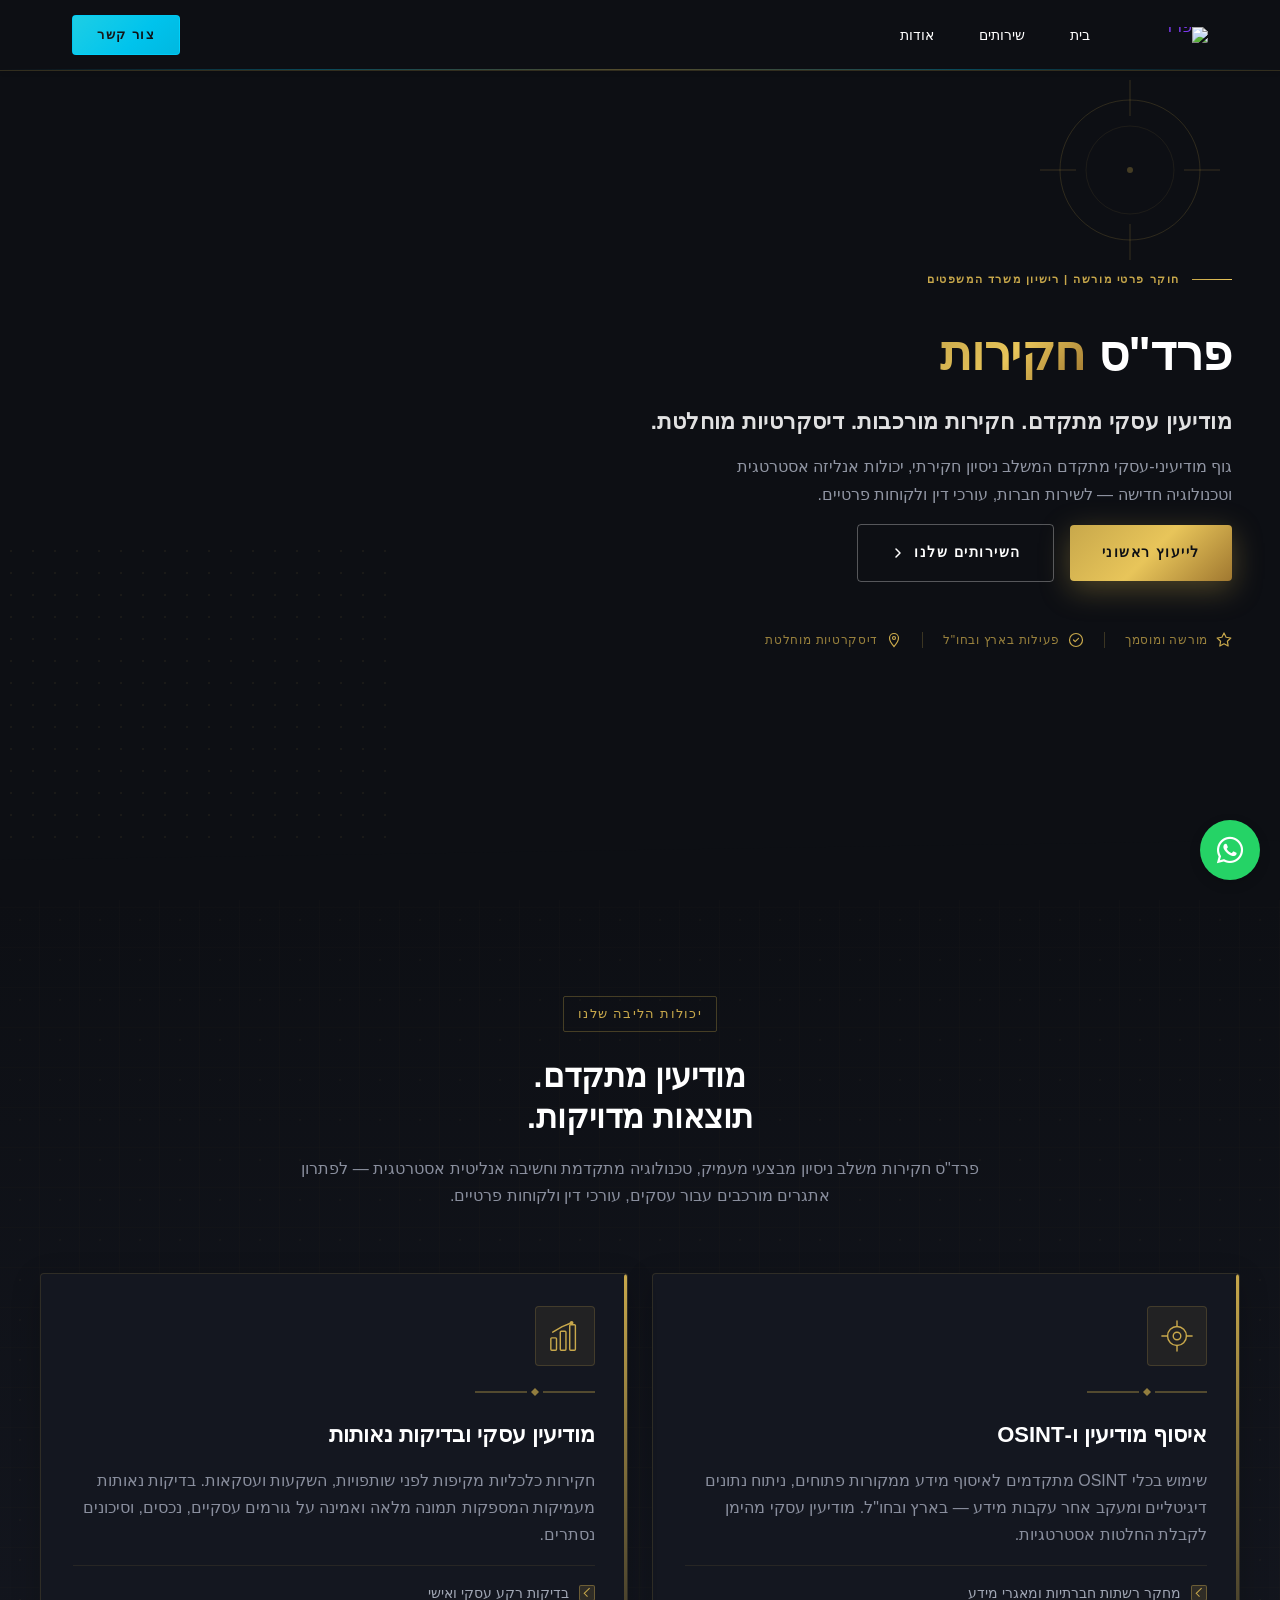
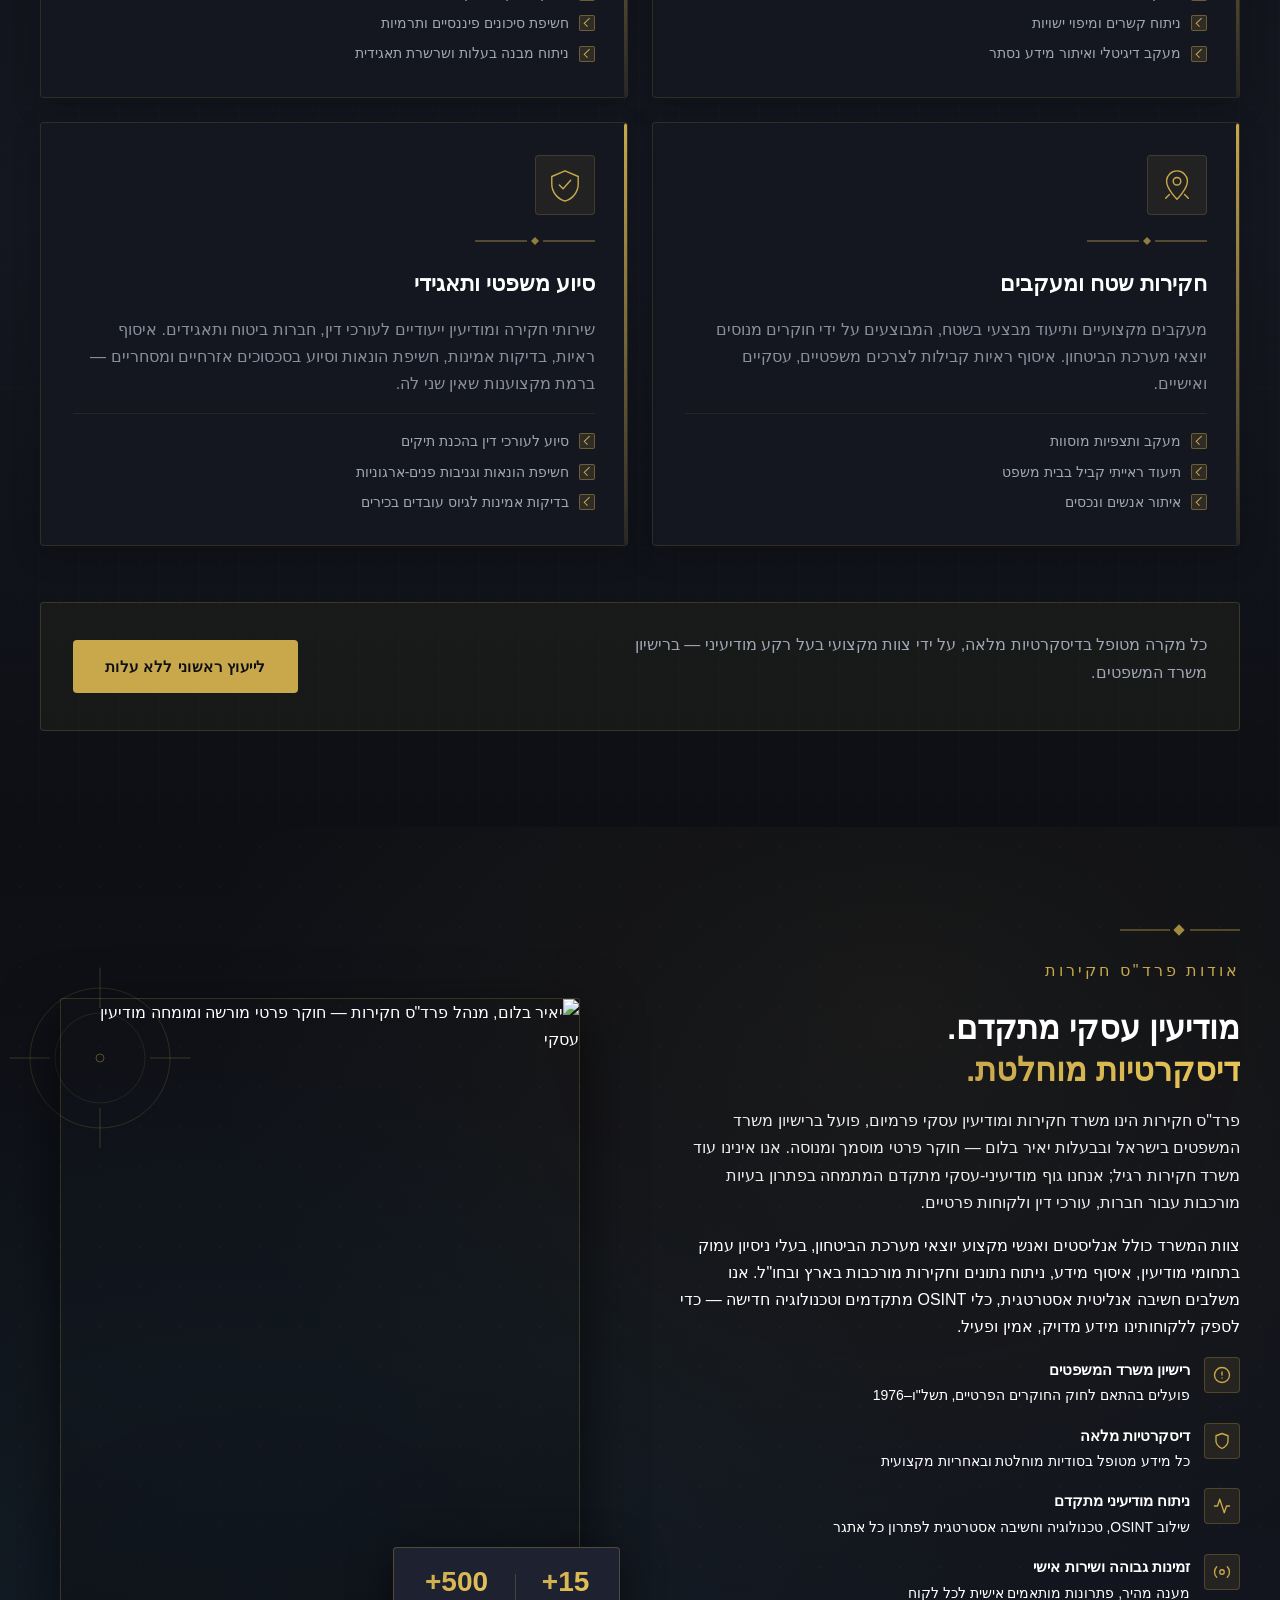
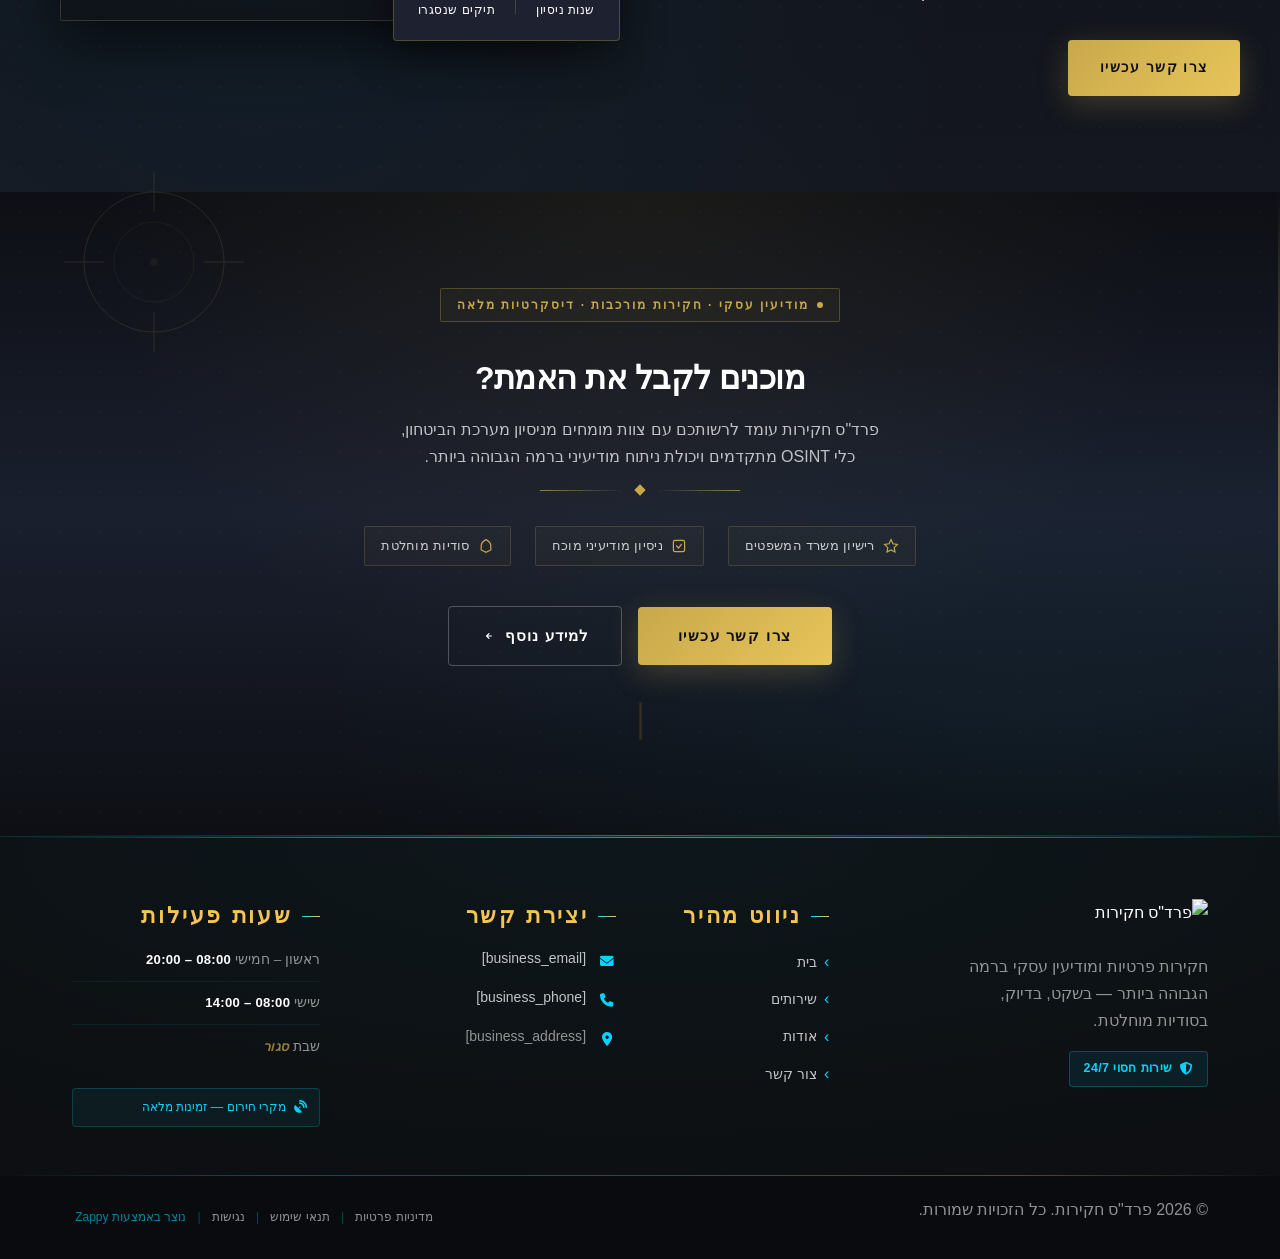
==== public/index.html @ 89b66c08 "Initial website commit" ====
<!DOCTYPE html>
<html lang="he" dir="rtl">
<head>
    <meta charset="UTF-8">
    <meta name="viewport" content="width=device-width, initial-scale=1.0">
    <meta name="robots" content="index, follow">
    <title>private spy agencies — פרד&quot;ס חקירות</title>
    <meta name="description" content="פרד&quot;ס חקירות: חברת חקירות פרטיות לעסקים ברמה מודיעינית עילית. בדיקות נאותות, מודיעין עסקי וחקירות כלכליות עם דיסקרטיות מלאה. גלו את האמת עוד היום.">
    <meta name="keywords" content="חברת חקירות פרטיות לעסקים, מודיעין עסקי, בדיקות נאותות, חקירות כלכליות, private spy agencies">
    
    <!-- Favicons -->
    <link rel="icon" type="image/x-icon" href="/assets/favicon.ico">
    <link rel="icon" type="image/png" sizes="16x16" href="/assets/favicon-16x16.png">
    <link rel="icon" type="image/png" sizes="32x32" href="/assets/favicon-32x32.png">
    <link rel="icon" type="image/png" sizes="48x48" href="/assets/favicon-48x48.png">
    <link rel="icon" type="image/png" sizes="192x192" href="/assets/favicon-192x192.png">
    <link rel="icon" type="image/png" sizes="512x512" href="/assets/favicon-512x512.png">
    <link rel="apple-touch-icon" href="/assets/apple-touch-icon.png">
    <!-- Zappy Analytics -->
<script>
(function() {
  'use strict';
  
  // Configuration
  var config = {
    websiteId: '70211eec-1fe4-469a-bf33-9891dd7a3035',
    apiUrl: 'https://api.zappy5.com/api/analytics/track',
    sessionDuration: 30 * 60 * 1000, // 30 minutes
    visitorDuration: 30 * 24 * 60 * 60 * 1000, // 30 days
    trackPageViews: true,
    trackClicks: true,
    trackFormSubmissions: true
  };
  
  // Generate or retrieve persistent visitor ID (30 days)
  function getVisitorId() {
    var visitorKey = 'zappy_visitor_' + config.websiteId;
    var visitor = null;
    
    try {
      visitor = localStorage.getItem(visitorKey);
      if (visitor) {
        var visitorData = JSON.parse(visitor);
        var now = Date.now();
        
        // Check if visitor ID is still valid (30 days)
        if (now - visitorData.created < config.visitorDuration) {
          // Update last seen timestamp
          visitorData.lastSeen = now;
          localStorage.setItem(visitorKey, JSON.stringify(visitorData));
          return visitorData.id;
        }
      }
    } catch (e) {
      console.warn('Zappy Analytics: LocalStorage not available');
    }
    
    // Generate new visitor ID
    var newVisitorId = 'zv_' + Date.now() + '_' + Math.random().toString(36).substr(2, 9);
    
    try {
      localStorage.setItem(visitorKey, JSON.stringify({
        id: newVisitorId,
        created: Date.now(),
        lastSeen: Date.now()
      }));
    } catch (e) {
      // Continue without local storage
    }
    
    return newVisitorId;
  }
  
  // Generate or retrieve session ID (30 minutes)
  function getSessionId() {
    var sessionKey = 'zappy_session_' + config.websiteId;
    var session = null;
    
    try {
      session = sessionStorage.getItem(sessionKey);
      if (session) {
        var sessionData = JSON.parse(session);
        var now = Date.now();
        
        // Check if session is still valid
        if (now - sessionData.timestamp < config.sessionDuration) {
          // Update timestamp
          sessionData.timestamp = now;
          sessionStorage.setItem(sessionKey, JSON.stringify(sessionData));
          return sessionData.id;
        }
      }
    } catch (e) {
      console.warn('Zappy Analytics: SessionStorage not available');
    }
    
    // Generate new session ID
    var newSessionId = 'zs_' + Date.now() + '_' + Math.random().toString(36).substr(2, 9);
    
    try {
      sessionStorage.setItem(sessionKey, JSON.stringify({
        id: newSessionId,
        timestamp: Date.now()
      }));
    } catch (e) {
      // Continue without session storage
    }
    
    return newSessionId;
  }
  
  var visitorId = getVisitorId();
  var sessionId = getSessionId();
  
  // Track an event
  function trackEvent(eventType, data) {
    data = data || {};
    
    var eventData = {
      website_id: config.websiteId,
      event_type: eventType,
      page_path: window.location.pathname,
      referrer: document.referrer || 'direct',
      visitor_id: visitorId,
      session_id: sessionId,
      metadata: data
    };
    
    // Use sendBeacon if available (better for page unload events)
    if (navigator.sendBeacon) {
      var blob = new Blob([JSON.stringify(eventData)], { type: 'application/json' });
      navigator.sendBeacon(config.apiUrl, blob);
    } else {
      // Fallback to fetch
      fetch(config.apiUrl, {
        method: 'POST',
        headers: {
          'Content-Type': 'application/json'
        },
        body: JSON.stringify(eventData),
        keepalive: true
      }).catch(function(error) {
        console.warn('Zappy Analytics: Failed to track event', error);
      });
    }
  }
  
  // Track page view
  if (config.trackPageViews) {
    trackEvent('pageview', {
      title: document.title,
      url: window.location.href
    });
  }
  
  // Track clicks on important elements
  if (config.trackClicks) {
    document.addEventListener('click', function(e) {
      var target = e.target;
      
      // Track button clicks (counted as actions)
      if (target.tagName === 'BUTTON' || target.closest('button')) {
        var button = target.tagName === 'BUTTON' ? target : target.closest('button');
        trackEvent('click', {
          element: 'button',
          text: button.textContent.trim().substring(0, 100),
          id: button.id || null,
          class: button.className || null
        });
      }
      
      // Track link clicks (navigation - not counted as actions)
      else if (target.tagName === 'A' || target.closest('a')) {
        var link = target.tagName === 'A' ? target : target.closest('a');
        trackEvent('navigation', {
          element: 'link',
          text: link.textContent.trim().substring(0, 100),
          href: link.href,
          external: link.hostname !== window.location.hostname
        });
      }
    }, true);
  }
  
  // Track form submissions
  if (config.trackFormSubmissions) {
    document.addEventListener('submit', function(e) {
      var form = e.target;
      
      trackEvent('form_submit', {
        form_id: form.id || null,
        form_name: form.name || null,
        form_action: form.action || null,
        form_method: form.method || 'GET'
      });
    }, true);
  }
  
  // Track time on page (send on page unload)
  var pageLoadTime = Date.now();
  
  window.addEventListener('beforeunload', function() {
    var timeOnPage = Math.floor((Date.now() - pageLoadTime) / 1000); // in seconds
    
    trackEvent('page_unload', {
      time_on_page: timeOnPage,
      page_path: window.location.pathname
    });
  });
  
  // Expose tracking function globally for custom events
  window.zappyAnalytics = {
    track: trackEvent,
    getVisitorId: function() { return visitorId; },
    getSessionId: function() { return sessionId; }
  };
  
})();
</script>
<!-- End Zappy Analytics -->
    <meta property="og:title" content="private spy agencies — פרד&quot;ס חקירות">
    <meta property="og:description" content="פרד&quot;ס חקירות: חברת חקירות פרטיות לעסקים ברמה מודיעינית עילית. בדיקות נאותות, מודיעין עסקי וחקירות כלכליות עם דיסקרטיות מלאה. גלו את האמת עוד היום.">
    <meta name="twitter:card" content="summary_large_image">
    <meta name="twitter:title" content="private spy agencies — פרד&quot;ס חקירות">
    <meta name="twitter:description" content="פרד&quot;ס חקירות: חברת חקירות פרטיות לעסקים ברמה מודיעינית עילית. בדיקות נאותות, מודיעין עסקי וחקירות כלכליות עם דיסקרטיות מלאה. גלו את האמת עוד היום.">
    <meta property="og:type" content="website">
  <meta property="og:locale" content="he_IL">
  
  
  
  
  
  <link rel="stylesheet" href="https://cdnjs.cloudflare.com/ajax/libs/font-awesome/6.4.0/css/all.min.css">
  <style>
    .skip-link { position: absolute; top: 0; left: 0; transform: translateY(-200%); padding: 12px 18px; background: var(--bg-dark, #1a1a1a); color: var(--text-light, #fff); font-weight: 600; border-radius: 0 0 8px 0; z-index: 10000; }
    .skip-link:focus { transform: none; outline: 2px solid var(--ring, #fff); outline-offset: 2px; }
    :focus-visible { outline: 2px solid var(--ring, currentColor); outline-offset: 3px; }
  </style>


  
    <!-- Favicons -->
    <link rel="icon" type="image/x-icon" href="/assets/favicon.ico">
    <link rel="icon" type="image/png" sizes="16x16" href="/assets/favicon-16x16.png">
    <link rel="icon" type="image/png" sizes="32x32" href="/assets/favicon-32x32.png">
    <link rel="icon" type="image/png" sizes="48x48" href="/assets/favicon-48x48.png">
    <link rel="icon" type="image/png" sizes="192x192" href="/assets/favicon-192x192.png">
    <link rel="icon" type="image/png" sizes="512x512" href="/assets/favicon-512x512.png">
    <link rel="apple-touch-icon" href="/assets/apple-touch-icon.png">
    <!-- Cookie Consent -->
    <link rel="stylesheet" href="https://cdn.jsdelivr.net/npm/vanilla-cookieconsent@3/dist/cookieconsent.css">
    <script src="https://cdn.jsdelivr.net/npm/vanilla-cookieconsent@3/dist/cookieconsent.umd.js"></script>
    <!-- Mickidum Accessibility Toolbar -->
    <script src="https://cdn.jsdelivr.net/gh/mickidum/acc_toolbar/acctoolbar/acctoolbar.min.js"></script>
    <link rel="stylesheet" href="/styles.css">
    <script>window.ZAPPY_WEBSITE_ID = "70211eec-1fe4-469a-bf33-9891dd7a3035"; window.ZAPPY_API_BASE = "https://api.zappy5.com";</script>

    <style id="zappy-dropdown-submenu-styles">
      /* ========== DESKTOP DROPDOWN SUBMENU STYLES ========== */
      /* Base styles for dropdown submenus - parent must be positioned */
      .nav-menu li:has(.sub-menu), nav li:has(.sub-menu), .navbar li:has(.sub-menu), #navMenu li:has(.sub-menu) { position: relative; }
      /* Submenu base - hidden by default */
      .nav-menu .sub-menu, nav .sub-menu, .navbar .sub-menu, #navMenu .sub-menu { display: block !important; position: absolute !important; top: 100%; left: 0; min-width: 220px; background: white; border-radius: 8px; box-shadow: 0 8px 25px rgba(0,0,0,0.15); padding: 8px 0; opacity: 0; visibility: hidden; transform: translateY(10px); transition: all 0.3s ease; z-index: 1000; list-style: none; pointer-events: none; }
      /* CRITICAL: Desktop hover styles to show dropdown */
      .nav-menu li:hover > .sub-menu, nav li:hover > .sub-menu, .navbar li:hover > .sub-menu, #navMenu li:hover > .sub-menu { opacity: 1 !important; visibility: visible !important; transform: translateY(0) !important; pointer-events: auto !important; }
      /* Submenu item styling */
      .sub-menu li { list-style: none; margin: 0; padding: 0; }
      .sub-menu a { display: block !important; padding: 10px 16px !important; color: var(--text-dark, #333) !important; font-weight: 500; text-decoration: none; white-space: nowrap; transition: background-color 0.2s; }
      .sub-menu .zappy-nav-child > a { padding-left: 28px !important; font-size: 0.9em !important; opacity: 0.85 !important; }
      [dir="rtl"] .sub-menu .zappy-nav-child > a, html[lang="he"] .sub-menu .zappy-nav-child > a, html[lang="ar"] .sub-menu .zappy-nav-child > a { padding-left: 10px !important; padding-right: 28px !important; }
      .sub-menu .zappy-nav-parent > a { font-weight: 600 !important; }
      .sub-menu a:hover { background-color: #f5f5f5; }
      /* RTL (Hebrew/Arabic) dropdown positioning */
      [dir="rtl"] .nav-menu .sub-menu, [dir="rtl"] nav .sub-menu, [dir="rtl"] .navbar .sub-menu, html[lang="he"] .nav-menu .sub-menu, html[lang="he"] nav .sub-menu, html[lang="he"] .navbar .sub-menu, html[lang="ar"] .nav-menu .sub-menu, html[lang="ar"] nav .sub-menu, html[lang="ar"] .navbar .sub-menu { left: auto !important; right: 0 !important; }
      /* Hide empty dropdown menus (exclude catalog sub-menus that use <a> children instead of <li>) */
      .sub-menu:empty, .sub-menu:not(:has(li:not(.zappy-hidden-menu-item))):not(:has(> a)), .sub-menu:not(:has(li)):not(:has(> a)) { display: none !important; opacity: 0 !important; visibility: hidden !important; pointer-events: none !important; }
      /* Desktop: show submenu on Menu Group hover */
      li:has(.menu-group-title):hover > .sub-menu { opacity: 1 !important; visibility: visible !important; transform: translateY(0) !important; pointer-events: auto !important; }
      /* Menu Group title styling */
      .nav-menu > li > .menu-group-title, #navMenu > li > .menu-group-title { display: inline-block; padding: 0.5rem 1rem; cursor: default; user-select: none; }
      
      /* ========== MOBILE SUBMENU STYLES ========== */
      @media (max-width: 768px) {
        .nav-menu .sub-menu, nav .sub-menu, .navbar .sub-menu, #navMenu .sub-menu { position: static !important; transform: none !important; box-shadow: none !important; background: transparent !important; max-height: 0; overflow: hidden; opacity: 0; visibility: hidden; transition: max-height 0.3s ease, opacity 0.3s ease; padding: 0 !important; border-radius: 0 !important; }
        .navbar .sub-menu.mobile-expanded, .nav-menu .sub-menu.mobile-expanded, #navMenu .sub-menu.mobile-expanded { max-height: none !important; overflow-y: visible !important; opacity: 1 !important; visibility: visible !important; padding: 8px 0 8px 16px !important; }
        [dir="rtl"] .sub-menu.mobile-expanded, html[lang="he"] .sub-menu.mobile-expanded { padding: 8px 16px 8px 0 !important; }
        /* Disable hover behavior on mobile */
        .nav-menu li:hover > .sub-menu, nav li:hover > .sub-menu, .navbar li:hover > .sub-menu, #navMenu li:hover > .sub-menu { opacity: 0; visibility: hidden; pointer-events: none; }
        .nav-menu li > .sub-menu.mobile-expanded, nav li > .sub-menu.mobile-expanded, .navbar li > .sub-menu.mobile-expanded, #navMenu li > .sub-menu.mobile-expanded { opacity: 1 !important; visibility: visible !important; pointer-events: auto !important; }
        .nav-menu li:has(.sub-menu), nav li:has(.sub-menu), .navbar li:has(.sub-menu), #navMenu li:has(.sub-menu) { display: flex !important; flex-wrap: wrap !important; align-items: center !important; position: relative !important; min-height: 44px !important; }
        .nav-menu li:has(.sub-menu) > a, nav li:has(.sub-menu) > a, .navbar li:has(.sub-menu) > a, #navMenu li:has(.sub-menu) > a { flex: 1 !important; min-width: 0 !important; }
        .nav-menu li:has(.sub-menu) > .menu-group-title, nav li:has(.sub-menu) > .menu-group-title, .navbar li:has(.sub-menu) > .menu-group-title, #navMenu li:has(.sub-menu) > .menu-group-title { flex: 1 !important; min-width: 0 !important; padding: 0 !important; line-height: inherit !important; }
        .nav-menu li:has(.sub-menu) > .sub-menu, nav li:has(.sub-menu) > .sub-menu, .navbar li:has(.sub-menu) > .sub-menu, #navMenu li:has(.sub-menu) > .sub-menu { flex-basis: 100% !important; width: 100% !important; }
        .nav-menu li:has(.sub-menu) > a [class*="chevron"], .nav-menu li:has(.sub-menu) > a [class*="arrow"], .nav-menu li:has(.sub-menu) > a .fa-chevron-down, .nav-menu li:has(.sub-menu) > a .fa-angle-down, nav li:has(.sub-menu) > a [class*="chevron"], nav li:has(.sub-menu) > a [class*="arrow"], #navMenu li:has(.sub-menu) > a [class*="chevron"], #navMenu li:has(.sub-menu) > a [class*="arrow"] { display: none !important; visibility: hidden !important; }
        .mobile-submenu-toggle { display: flex !important; align-items: center !important; justify-content: center !important; width: 44px !important; height: auto !important; background: transparent !important; border: none !important; cursor: pointer !important; color: var(--text-light) !important; position: static !important; flex-shrink: 0 !important; align-self: stretch !important; z-index: 2 !important; padding: 0 !important; margin: 0 !important; }
        .mobile-submenu-toggle::after { content: '' !important; width: 0 !important; height: 0 !important; border-left: 6px solid transparent !important; border-right: 6px solid transparent !important; border-top: 7px solid currentColor !important; transition: transform 0.3s ease !important; }
        .mobile-submenu-toggle.expanded::after { transform: rotate(180deg) !important; }
        .sub-menu a { padding: 10px 0 !important; display: block !important; color: var(--text-light) !important; white-space: normal !important; }
        .sub-menu .zappy-nav-child > a { padding-left: 28px !important; font-size: 0.9em !important; opacity: 0.85 !important; }
        [dir="rtl"] .sub-menu .zappy-nav-child > a, html[lang="he"] .sub-menu .zappy-nav-child > a, html[lang="ar"] .sub-menu .zappy-nav-child > a { padding-left: 0 !important; padding-right: 28px !important; }
        .sub-menu .zappy-nav-parent > a { font-weight: 600 !important; }
        .nav-menu.active, #navMenu.active { max-width: 100vw !important; overflow-x: hidden !important; box-sizing: border-box !important; }
        .navbar .sub-menu li a, nav.navbar .sub-menu li a, .zappy-products-dropdown .sub-menu a { color: var(--text-light) !important; }
      }
      @media (min-width: 769px) { .mobile-submenu-toggle { display: none !important; } }
    </style>

    <style id="zappy-widget-visibility">
      html[dir="rtl"] .whatsapp-float { right: 20px !important; left: auto !important; }
      html[dir="ltr"] .whatsapp-float, html:not([dir]) .whatsapp-float { left: 20px !important; right: auto !important; }
      html[dir="rtl"] #mic-access-tool-general-button, html[dir="rtl"] .mic-access-tool-general-button,
      html[dir="rtl"] #mic-init-access-tool .mic-access-tool-general-button,
      html[dir="rtl"] #mic-init-access-tool #mic-access-tool-general-button,
      html[dir="rtl"] ._access-icon { left: 20px !important; right: auto !important; }
      html[dir="ltr"] #mic-access-tool-general-button, html[dir="ltr"] .mic-access-tool-general-button,
      html[dir="ltr"] #mic-init-access-tool .mic-access-tool-general-button,
      html[dir="ltr"] #mic-init-access-tool #mic-access-tool-general-button,
      html[dir="ltr"] ._access-icon,
      html:not([dir]) #mic-access-tool-general-button, html:not([dir]) .mic-access-tool-general-button,
      html:not([dir]) #mic-init-access-tool .mic-access-tool-general-button,
      html:not([dir]) #mic-init-access-tool #mic-access-tool-general-button,
      html:not([dir]) ._access-icon { right: 20px !important; left: auto !important; }
      @media (max-width: 768px) { .whatsapp-float { display: flex !important; } }
      @media (min-width: 769px) { .whatsapp-float { display: flex !important; } }
      @media (max-width: 768px) {
        #mic-access-tool-general-button, .mic-access-tool-general-button,
        #mic-init-access-tool .mic-access-tool-general-button, #mic-init-access-tool #mic-access-tool-general-button,
        ._access-icon { display: flex !important; visibility: visible !important; opacity: 1 !important; pointer-events: auto !important; }
        #mic-access-tool-box.opened-mic-access-tool, .mic-access-tool-box.opened-mic-access-tool,
        #mic-init-access-tool #mic-access-tool-box.opened-mic-access-tool {
          visibility: visible !important; opacity: 1 !important; pointer-events: auto !important;
        }
      }
      @media (min-width: 769px) {
        #mic-access-tool-general-button, .mic-access-tool-general-button,
        #mic-init-access-tool .mic-access-tool-general-button, #mic-init-access-tool #mic-access-tool-general-button,
        ._access-icon { display: flex !important; visibility: visible !important; opacity: 1 !important; pointer-events: auto !important; }
        #mic-access-tool-box.opened-mic-access-tool, .mic-access-tool-box.opened-mic-access-tool,
        #mic-init-access-tool #mic-access-tool-box.opened-mic-access-tool {
          visibility: visible !important; opacity: 1 !important; pointer-events: auto !important;
        }
      }
    </style>
</head>
<body>
<a class="skip-link" href="#main">דלג לתוכן הראשי</a>
  <nav class="navbar" dir="rtl">
  <button class="mobile-toggle" id="mobileToggle" aria-label="Menu">
    <svg class="hamburger-icon" width="24" height="24" viewBox="0 0 24 24" fill="none">
      <path d="M3 12h18M3 6h18M3 18h18" stroke="currentColor" stroke-width="2" stroke-linecap="round"></path>
    </svg>
    <svg class="close-icon" width="24" height="24" viewBox="0 0 24 24" fill="none" style="display: none;">
      <path d="M18 6L6 18M6 6l12 12" stroke="currentColor" stroke-width="2" stroke-linecap="round"></path>
    </svg>
  </button>

  <button class="phone-header-btn" data-phone="" aria-label="Call">
    <svg width="20" height="20" viewBox="0 0 24 24" fill="currentColor">
      <path d="M22 16.92v3a2 2 0 0 1-2.18 2 19.79 19.79 0 0 1-8.63-3.07 19.5 19.5 0 0 1-6-6 19.79 19.79 0 0 1-3.07-8.67A2 2 0 0 1 4.11 2h3a2 2 0 0 1 2 1.72 12.84 12.84 0 0 0 .7 2.81 2 2 0 0 1-.45 2.11L8.09 9.91a16 16 0 0 0 6 6l1.27-1.27a2 2 0 0 1 2.11-.45 12.84 12.84 0 0 0 2.81.7A2 2 0 0 1 22 16.92z"></path>
    </svg>
  </button>

  <div class="nav-container">
    <div class="nav-right-group"><div class="nav-brand">
      <a href="/" class="logo-link"><img class="logo" src="/assets/site-----image-1.webp" alt="פרד" ס="" חקירות"=""></a>
    </div><ul class="nav-menu" id="navMenu"><li><a href="/">בית</a></li><li><a href="/services">שירותים</a></li><li><a href="/about">אודות</a></li></ul></div>

    

    <div class="nav-cta-container">
      <a href="/contact" class="nav-cta-btn">צור קשר</a>
    </div>
  </div>
</nav>
<script>

// Navbar Mobile Menu Toggle and Contrast Fix
(function() {
  // Use 'load' event instead of 'DOMContentLoaded' to ensure we run AFTER all other scripts
  window.addEventListener('load', function() {
    
    // FIX MOBILE BUTTON CONTRAST
    // Detect navbar background color and apply contrasting color to mobile buttons
    const navbar = document.querySelector('.navbar, nav, header');
    if (!navbar) {
      console.log('[Navbar] Navbar element not found');
      return;
    }
    
    // DECLARE VARIABLES EARLY to avoid Temporal Dead Zone errors
    // These are used in multiple places below
    let mobileToggle = document.getElementById('mobileToggle') ||
                       document.querySelector('.mobile-toggle') ||
                       document.querySelector('.hamburger') ||
                       document.querySelector('.hamburger-menu') ||
                       document.querySelector('.menu-toggle') ||
                       document.querySelector('.burger-menu') ||
                       document.querySelector('[aria-label="Menu"]') ||
                       document.querySelector('[aria-label="תפריט"]');
    
    const phoneBtn = document.querySelector('.phone-header-btn');
    
    const computedStyle = window.getComputedStyle(navbar);
    let bgColor = computedStyle.backgroundColor;
    
    console.log('[Navbar] Initial navbar background:', bgColor);
    
    // Check if background is transparent or rgba with 0 alpha
    const isTransparent = bgColor === 'transparent' || 
                         bgColor === 'rgba(0, 0, 0, 0)' ||
                         (bgColor.startsWith('rgba') && bgColor.includes(', 0)'));
    
    if (isTransparent) {
      // Check for background-image or gradient
      const bgImage = computedStyle.backgroundImage;
      if (bgImage && bgImage !== 'none') {
        console.log('[Navbar] Navbar has background image/gradient, using dark text');
        bgColor = 'rgb(240, 240, 240)'; // Assume light background
      } else {
        // Transparent navbar - check body background
        const bodyBg = window.getComputedStyle(document.body).backgroundColor;
        console.log('[Navbar] Navbar transparent, using body background:', bodyBg);
        bgColor = bodyBg;
      }
    }
    
    // Calculate luminance to determine if background is light or dark
    const rgb = bgColor.match(/\d+/g);
    if (rgb && rgb.length >= 3) {
      const r = parseInt(rgb[0]);
      const g = parseInt(rgb[1]);
      const b = parseInt(rgb[2]);
      const luminance = (0.299 * r + 0.587 * g + 0.114 * b) / 255;
      
      // Mobile button colors are set by Claude's AI-generated CSS (same as .nav-menu a)
      // No dynamic color overrides needed - colors come from the generated navbar CSS
      console.log('[Navbar] Mobile button colors preserved from Claude CSS (luminance:', luminance.toFixed(2) + ')');
      
      // FIX ICON SIZES - Ensure SVGs are properly sized and visible
      // INJECT CRITICAL CSS TO OVERRIDE ANY CONFLICTING RULES
      const criticalCSS = document.createElement('style');
      criticalCSS.id = 'zappy-mobile-nav-fix';
      const htmlLang = document.documentElement.lang || 'en';
      const htmlDir = document.documentElement.dir || 'ltr';
      // Check both dir attribute AND lang for RTL detection
      // dir="rtl" is the most reliable indicator
      const isRTL = htmlDir === 'rtl' || htmlLang === 'he' || htmlLang === 'ar';
      
      criticalCSS.textContent = `
        /* Hide mobile buttons on desktop, show only on mobile */
        @media (min-width: 769px) {
          .mobile-toggle,
          .phone-header-btn {
            display: none !important;
          }
        }
        
        /* Show and position mobile buttons correctly on mobile */
        @media (max-width: 768px) {
          .navbar,
          nav.navbar {
            min-height: 70px !important;
          }

          .mobile-toggle,
          .phone-header-btn {
            position: absolute !important;
            top: 0 !important;
            bottom: 0 !important;
            margin-top: auto !important;
            margin-bottom: auto !important;
            transform: none !important;
            z-index: 1001 !important;
            display: flex !important;
            align-items: center !important;
            justify-content: center !important;
            width: 36px !important;
            height: 36px !important;
            border-radius: 50% !important;
            border: none !important;
            cursor: pointer !important;
            padding: 6px !important;
            background: none !important;
            color: var(--nav-text, var(--text-light)) !important;
            touch-action: manipulation !important;
            -webkit-tap-highlight-color: transparent !important;
          }

          html[data-zappy-site-type="ecommerce"] .phone-header-btn,
          body[data-zappy-site-type="ecommerce"] .phone-header-btn,
          html[data-zappy-site-type="ecommerce"] header .phone-header-btn,
          html[data-zappy-site-type="ecommerce"] nav .phone-header-btn {
            display: none !important;
            visibility: hidden !important;
            width: 0 !important;
            height: 0 !important;
            min-width: 0 !important;
            overflow: hidden !important;
          }
          
          /* LTR positioning (default): hamburger LEFT, phone RIGHT */
          html:not([dir="rtl"]):not([lang="he"]):not([lang="ar"]) .mobile-toggle,
          html[dir="ltr"] .mobile-toggle {
            left: 12px !important;
            right: auto !important;
          }
          html:not([dir="rtl"]):not([lang="he"]):not([lang="ar"]) .phone-header-btn,
          html[dir="ltr"] .phone-header-btn {
            right: 12px !important;
            left: auto !important;
          }
          
          /* RTL positioning: hamburger RIGHT, phone LEFT */
          html[dir="rtl"] .mobile-toggle,
          html[lang="he"] .mobile-toggle,
          html[lang="ar"] .mobile-toggle {
            right: 12px !important;
            left: auto !important;
          }
          html[dir="rtl"] .phone-header-btn,
          html[lang="he"] .phone-header-btn,
          html[lang="ar"] .phone-header-btn {
            left: 12px !important;
            right: auto !important;
          }
          
          /* CRITICAL: Ensure nav-container has min-height on mobile */
          /* All children are positioned absolutely/fixed on mobile, so height:auto collapses to 0 */
          .nav-container {
            min-height: 70px !important;
            position: relative !important;
          }
          
          /* Ensure SVG icons are properly sized and inherit color */
          .mobile-toggle svg,
          .phone-header-btn svg {
            width: 24px !important;
            height: 24px !important;
            /* Don't force display - let JavaScript control hamburger/close toggle */
          }
          
          /* Reset nav-cta-container on mobile - remove desktop box-shadow/padding */
          /* that creates a visible ghost box when CTA button is hidden */
          .nav-cta-container {
            box-shadow: none !important;
            padding: 0 !important;
          }
          
          /* Hide nav-cta-container entirely on mobile when there's no lang-switcher */
          /* (only the CTA button is inside, and it's hidden on mobile) */
          .nav-cta-container:not(:has(.lang-switcher)) {
            display: none !important;
          }
          
          /* CRITICAL: Prevent hero image fade gradient from bleeding over headline text */
          /* The .image-fade-gradient has bottom: -30px (extends below parent) */
          /* On mobile stacked layout, this overlaps the h1 text below the image */
          .hero-image-column {
            overflow: hidden !important;
          }
          .image-fade-gradient {
            bottom: 0 !important;
          }
          
          /* Hide desktop language switcher on mobile - hamburger menu handles it */
          /* High specificity to override stored CSS */
          .lang-switcher,
          .nav-cta-container .lang-switcher,
          .nav-container .lang-switcher,
          .navbar .lang-switcher,
          .navbar .nav-cta-container .lang-switcher {
            display: none !important;
          }
        }
      `;
      
      // Remove existing fix if present and inject new one
      const existing = document.getElementById('zappy-mobile-nav-fix');
      if (existing) existing.remove();
      document.head.appendChild(criticalCSS);
      
      console.log('[Navbar] Critical CSS injected for mobile nav positioning');
      
      // ONLY apply inline positioning styles on mobile viewport
      // On desktop, the CSS handles hiding these buttons with display: none
      // Inline styles were breaking desktop layout by overriding CSS
      const isMobileViewport = window.innerWidth <= 768;
      
      if (mobileToggle) {
        // Icon sizing applies to all viewports for consistency
        const hamburgerIcon = mobileToggle.querySelector('.hamburger-icon');
        const closeIcon = mobileToggle.querySelector('.close-icon');
        
        if (hamburgerIcon) {
          hamburgerIcon.style.setProperty('width', '24px', 'important');
          hamburgerIcon.style.setProperty('height', '24px', 'important');
          hamburgerIcon.style.setProperty('display', 'block', 'important'); // Show hamburger by default
        }
        if (closeIcon) {
          closeIcon.style.setProperty('width', '24px', 'important');
          closeIcon.style.setProperty('height', '24px', 'important');
          closeIcon.style.setProperty('display', 'none', 'important'); // Hide close icon by default
        }
        
        // ONLY set positioning inline styles on mobile
        if (isMobileViewport) {
          mobileToggle.style.setProperty('position', 'absolute', 'important');
          mobileToggle.style.setProperty('top', '0', 'important');
          mobileToggle.style.setProperty('bottom', '0', 'important');
          mobileToggle.style.setProperty('margin-top', 'auto', 'important');
          mobileToggle.style.setProperty('margin-bottom', 'auto', 'important');
          mobileToggle.style.setProperty('transform', 'none', 'important');
          mobileToggle.style.setProperty('z-index', '1001', 'important');
          
          // Clear any inline left/right so CSS can take over based on html[dir]
          mobileToggle.style.removeProperty('left');
          mobileToggle.style.removeProperty('right');
          
          console.log('[Navbar] Mobile toggle positioning applied (mobile viewport)');
        } else {
          // On desktop, clear any positioning styles to let CSS handle it
          mobileToggle.style.removeProperty('position');
          mobileToggle.style.removeProperty('top');
          mobileToggle.style.removeProperty('transform');
          mobileToggle.style.removeProperty('z-index');
          mobileToggle.style.removeProperty('left');
          mobileToggle.style.removeProperty('right');
          console.log('[Navbar] Desktop viewport - cleared mobile toggle inline positioning');
        }
      }
      
      if (phoneBtn) {
        // Icon sizing applies to all viewports
        const phoneIcon = phoneBtn.querySelector('svg');
        if (phoneIcon) {
          phoneIcon.style.width = '24px';
          phoneIcon.style.height = '24px';
          phoneIcon.setAttribute('width', '24');
          phoneIcon.setAttribute('height', '24');
        }
        
        // ONLY set positioning inline styles on mobile
        if (isMobileViewport) {
          phoneBtn.style.setProperty('position', 'absolute', 'important');
          phoneBtn.style.setProperty('top', '0', 'important');
          phoneBtn.style.setProperty('bottom', '0', 'important');
          phoneBtn.style.setProperty('margin-top', 'auto', 'important');
          phoneBtn.style.setProperty('margin-bottom', 'auto', 'important');
          phoneBtn.style.setProperty('transform', 'none', 'important');
          phoneBtn.style.setProperty('z-index', '1001', 'important');
          
          // Clear any inline left/right so CSS can take over based on html[dir]
          phoneBtn.style.removeProperty('left');
          phoneBtn.style.removeProperty('right');
          
          console.log('[Navbar] Phone button positioning applied (mobile viewport)');
        } else {
          // On desktop, clear any positioning styles to let CSS handle it
          phoneBtn.style.removeProperty('position');
          phoneBtn.style.removeProperty('top');
          phoneBtn.style.removeProperty('transform');
          phoneBtn.style.removeProperty('z-index');
          phoneBtn.style.removeProperty('left');
          phoneBtn.style.removeProperty('right');
          console.log('[Navbar] Desktop viewport - cleared phone button inline positioning');
        }
      }
    } else {
      console.log('[Navbar] Could not parse background color:', bgColor);
    }
    
    // MOBILE MENU TOGGLE
    // Re-query in case DOM changed (mobileToggle already declared at top of function)
    mobileToggle = document.getElementById('mobileToggle') ||
                   document.querySelector('.mobile-toggle') ||
                   document.querySelector('.hamburger') ||
                   document.querySelector('.hamburger-menu') ||
                   document.querySelector('.menu-toggle') ||
                   document.querySelector('.burger-menu') ||
                   document.querySelector('[aria-label="Menu"]') ||
                   document.querySelector('[aria-label="תפריט"]');
    
    // EXPANDED SEARCH: Find nav menu by ID or class
    const navMenu = document.getElementById('navMenu') ||
                  document.querySelector('.nav-menu') ||
                  document.querySelector('.nav-links') ||
                  document.querySelector('nav ul:not(.submenu)');
    
    if (!mobileToggle || !navMenu) {
      console.log('[Navbar] Mobile toggle or menu not found:', { toggle: !!mobileToggle, menu: !!navMenu });
      return;
    }
    
    // Ensure navMenu has ID for CSS targeting
    if (!navMenu.id) {
      navMenu.id = 'navMenu';
    }
    
    console.log('[Navbar] Initializing mobile menu...');
    
    // Remove any existing event listeners by cloning the button
    const newToggle = mobileToggle.cloneNode(true);
    mobileToggle.parentNode.replaceChild(newToggle, mobileToggle);
    
    // Toggle menu handler (shared by click and touchend)
    function handleToggle(e) {
      e.preventDefault();
      e.stopPropagation();
      
      const hamburgerIcon = newToggle.querySelector('.hamburger-icon');
      const closeIcon = newToggle.querySelector('.close-icon');
      const isActive = navMenu.classList.contains('active');
      
      if (isActive) {
        // Close menu
        navMenu.classList.remove('active');
        if (hamburgerIcon) hamburgerIcon.style.setProperty('display', 'block', 'important');
        if (closeIcon) closeIcon.style.setProperty('display', 'none', 'important');
        document.body.style.overflow = '';
        console.log('[Navbar] Menu closed');
      } else {
        // Open menu
        navMenu.classList.add('active');
        if (hamburgerIcon) hamburgerIcon.style.setProperty('display', 'none', 'important');
        if (closeIcon) closeIcon.style.setProperty('display', 'block', 'important');
        document.body.style.overflow = 'hidden';
        console.log('[Navbar] Menu opened');
      }
    }
    
    // Use click for desktop/emulation and touchend as iOS Safari fallback.
    // Prevent double-fire with a timestamp guard.
    var lastToggleTime = 0;
    function guardedToggle(e) {
      var now = Date.now();
      if (now - lastToggleTime < 300) return;
      lastToggleTime = now;
      handleToggle(e);
    }
    
    newToggle.addEventListener('click', guardedToggle);
    newToggle.addEventListener('touchend', guardedToggle);
    
    // Close menu when clicking nav links (but NOT dropdown toggles)
    const navLinks = navMenu.querySelectorAll('a');
    navLinks.forEach(function(link) {
      link.addEventListener('click', function() {
        // Don't close if it's a dropdown child (unless it's a real navigation link)
        if (this.getAttribute('href') === '#') return;
        
        const hamburgerIcon = newToggle.querySelector('.hamburger-icon');
        const closeIcon = newToggle.querySelector('.close-icon');
        
        navMenu.classList.remove('active');
        if (hamburgerIcon) hamburgerIcon.style.setProperty('display', 'block', 'important');
        if (closeIcon) closeIcon.style.setProperty('display', 'none', 'important');
        document.body.style.overflow = '';
        console.log('[Navbar] Menu closed (link clicked)');
      });
    });
    
    // DROPDOWN MENU TOGGLE (for mobile and touch devices)
    var dropdownToggles = navMenu.querySelectorAll('.dropdown-toggle');
    dropdownToggles.forEach(function(toggle) {
      toggle.addEventListener('click', function(e) {
        e.preventDefault();
        e.stopPropagation();
        var parent = this.closest('.nav-dropdown');
        if (!parent) return;
        
        // Close other open dropdowns at the same level
        var siblings = parent.parentNode.querySelectorAll('.nav-dropdown.open');
        siblings.forEach(function(sib) {
          if (sib !== parent) sib.classList.remove('open');
        });
        
        parent.classList.toggle('open');
        console.log('[Navbar] Dropdown toggled:', parent.classList.contains('open') ? 'open' : 'closed');
      });
    });
    
    // Close dropdowns when clicking outside
    document.addEventListener('click', function(e) {
      if (!e.target.closest('.nav-dropdown')) {
        var openDropdowns = document.querySelectorAll('.nav-dropdown.open');
        openDropdowns.forEach(function(dd) { dd.classList.remove('open'); });
      }
    });
    
    console.log('[Navbar] Dropdown handlers initialized for ' + dropdownToggles.length + ' dropdowns');
    
    // Phone button functionality (phoneBtn already declared at top of function)
    if (phoneBtn) {
      phoneBtn.addEventListener('click', function() {
        // Get phone number from placeholder in page or use default
        const phoneLinks = document.querySelectorAll('a[href^="tel:"]');
        const phoneNumber = phoneLinks.length > 0 
          ? phoneLinks[0].getAttribute('href').replace('tel:', '')
          : '[business_phone]';
        
        window.location.href = 'tel:' + phoneNumber;
        console.log('[Navbar] Phone button clicked');
      });
    }
    
    console.log('[Navbar] Mobile menu initialized successfully');
    
    // WhatsApp button visibility is now controlled via CSS (siteSettings).
    // No JS-based desktop hiding — the button is visible on both mobile and desktop by default.
  });
})();

</script>
  
  <main id="main">
    <section data-band-index="0" class="index-hero-section" data-layout-spec="בית-hero" dir="rtl" data-hero-type="fullscreen-scrim">
  <!-- Background Image Layer -->
  <div class="index-hero-bg">
    <img loading="eager" fetchpriority="high" data-hero-bg="true" data-placeholder="index-hero-image-1" data-context="Cinematic dark intelligence command center: a dramatic wide-angle view of a high-tech operations room with multiple glowing monitors displaying data analytics, maps, and surveillance feeds. Deep shadows, cold blue-cyan light emanating from screens, gold accent lighting on metallic surfaces. Atmosphere of secrecy, precision, and elite intelligence work. No people visible — pure environment, moody noir aesthetic, ultra-high-end corporate intelligence firm." width="1200" height="700" src="/assets/site-index-hero-image-1.webp" alt="פרד&quot;ס חקירות - מרכז מודיעין עסקי מתקדם" class="index-hero-img">
  </div>

  <!-- Scrim Overlay -->
  <div class="index-hero-scrim" aria-hidden="true"></div>

  <!-- Crosshair Decorative Motif -->
  <div class="index-hero-crosshair" aria-hidden="true">
    <svg data-no-icon-edit="true" aria-hidden="true" viewBox="0 0 180 180" fill="none" xmlns="http://www.w3.org/2000/svg" width="180" height="180">
      <circle cx="90" cy="90" r="70" stroke="#C8A84B" stroke-width="1" opacity="0.18"></circle>
      <circle cx="90" cy="90" r="44" stroke="#C8A84B" stroke-width="0.75" opacity="0.12"></circle>
      <line x1="90" y1="0" x2="90" y2="36" stroke="#C8A84B" stroke-width="1" opacity="0.22"></line>
      <line x1="90" y1="144" x2="90" y2="180" stroke="#C8A84B" stroke-width="1" opacity="0.22"></line>
      <line x1="0" y1="90" x2="36" y2="90" stroke="#C8A84B" stroke-width="1" opacity="0.22"></line>
      <line x1="144" y1="90" x2="180" y2="90" stroke="#C8A84B" stroke-width="1" opacity="0.22"></line>
      <circle cx="90" cy="90" r="3" fill="#C8A84B" opacity="0.3"></circle>
    </svg>
  </div>

  <!-- Dot Grid Decorative Pattern -->
  <div class="index-hero-dot-grid" aria-hidden="true"></div>

  <!-- Content Overlay -->
  <div class="index-hero-content">
    <div class="index-hero-container">

      <!-- Pre-headline label -->
      <div class="index-hero-label">
        <span class="index-hero-label-line" aria-hidden="true"></span>
        <span class="index-hero-label-text">חוקר פרטי מורשה | רישיון משרד המשפטים</span>
      </div>

      <!-- Main Headline -->
      <h1 class="index-hero-h1">
        פרד"ס <span class="index-hero-h1-accent">חקירות</span>
      </h1>

      <!-- Subtitle -->
      <h3 class="index-hero-subtitle">
        מודיעין עסקי מתקדם. חקירות מורכבות. דיסקרטיות מוחלטת.
      </h3>

      <!-- Body Copy -->
      <p class="index-hero-body">
        גוף מודיעיני-עסקי מתקדם המשלב ניסיון חקירתי, יכולות אנליזה אסטרטגית וטכנולוגיה חדישה — לשירות חברות, עורכי דין ולקוחות פרטיים.
      </p>

      <!-- CTA Buttons -->
      <div class="index-hero-ctas">
        <a href="#contact" class="index-hero-btn-primary">לייעוץ ראשוני</a>
        <a href="#services" class="index-hero-btn-secondary">
          <span>השירותים שלנו</span>
          <svg data-element-type="icon" data-icon-type="svg" width="16" height="16" viewBox="0 0 16 16" fill="none" xmlns="http://www.w3.org/2000/svg" aria-hidden="true">
            <path d="M10 8L6 4M10 8L6 12" stroke="currentColor" stroke-width="1.5" stroke-linecap="round" stroke-linejoin="round"></path>
          </svg>
        </a>
      </div>

      <!-- Trust Badges -->
      <div class="index-hero-trust">
        <div class="index-hero-trust-item">
          <svg data-element-type="icon" data-icon-type="svg" width="16" height="16" viewBox="0 0 16 16" fill="none" xmlns="http://www.w3.org/2000/svg">
            <path d="M8 1L10.09 5.26L14.82 5.97L11.41 9.29L12.18 14L8 11.77L3.82 14L4.59 9.29L1.18 5.97L5.91 5.26L8 1Z" stroke="#C8A84B" stroke-width="1.2" stroke-linejoin="round" fill="none"></path>
          </svg>
          <span>מורשה ומוסמך</span>
        </div>
        <div class="index-hero-trust-sep" aria-hidden="true"></div>
        <div class="index-hero-trust-item">
          <svg data-element-type="icon" data-icon-type="svg" width="16" height="16" viewBox="0 0 16 16" fill="none" xmlns="http://www.w3.org/2000/svg">
            <circle cx="8" cy="8" r="6.5" stroke="#C8A84B" stroke-width="1.2"></circle>
            <path d="M5.5 8L7.2 9.7L10.5 6.3" stroke="#C8A84B" stroke-width="1.2" stroke-linecap="round" stroke-linejoin="round"></path>
          </svg>
          <span>פעילות בארץ ובחו"ל</span>
        </div>
        <div class="index-hero-trust-sep" aria-hidden="true"></div>
        <div class="index-hero-trust-item">
          <svg data-element-type="icon" data-icon-type="svg" width="16" height="16" viewBox="0 0 16 16" fill="none" xmlns="http://www.w3.org/2000/svg">
            <path d="M8 1.5C5.5 1.5 3.5 3.5 3.5 6C3.5 9.5 8 14.5 8 14.5C8 14.5 12.5 9.5 12.5 6C12.5 3.5 10.5 1.5 8 1.5Z" stroke="#C8A84B" stroke-width="1.2" fill="none"></path>
            <circle cx="8" cy="6" r="1.5" stroke="#C8A84B" stroke-width="1.2" fill="none"></circle>
          </svg>
          <span>דיסקרטיות מוחלטת</span>
        </div>
      </div>

    </div>
  </div>

  <!-- Bottom Divider -->
  <div class="index-hero-divider-wrapper">
    <svg data-no-icon-edit="true" aria-hidden="true" viewBox="0 0 1200 60" preserveAspectRatio="none" xmlns="http://www.w3.org/2000/svg">
      <path d="M0,60 L0,20 L1200,0 L1200,60 Z" fill="#0D0F14"></path>
    </svg>
  </div>
</section>

<section data-band-index="1" class="index-features-section" data-layout-spec="בית-features" dir="rtl">
  <!-- Dot grid background decoration -->
  <div class="index-features-section__bg-pattern" aria-hidden="true"></div>

  <div class="index-features-section__container">

    <!-- Section Header -->
    <div class="index-features-section__header">
      <span class="index-features-section__label">יכולות הליבה שלנו</span>
      <h2 class="index-features-section__title">מודיעין מתקדם.<br>תוצאות מדויקות.</h2>
      <p class="index-features-section__subtitle">פרד"ס חקירות משלב ניסיון מבצעי מעמיק, טכנולוגיה מתקדמת וחשיבה אנליטית אסטרטגית — לפתרון אתגרים מורכבים עבור עסקים, עורכי דין ולקוחות פרטיים.</p>
    </div>

    <!-- Features Grid -->
    <div class="index-features-section__grid">

      <!-- Feature 1: OSINT & Intelligence -->
      <article class="index-features-section__card">
        <div class="index-features-section__card-icon-wrap">
          <svg data-element-type="icon" data-icon-type="svg" width="36" height="36" viewBox="0 0 36 36" fill="none" xmlns="http://www.w3.org/2000/svg" aria-hidden="true">
            <circle cx="18" cy="18" r="10" stroke="currentColor" stroke-width="1.5"></circle>
            <circle cx="18" cy="18" r="4" stroke="currentColor" stroke-width="1.5"></circle>
            <line x1="18" y1="2" x2="18" y2="8" stroke="currentColor" stroke-width="1.5" stroke-linecap="round"></line>
            <line x1="18" y1="28" x2="18" y2="34" stroke="currentColor" stroke-width="1.5" stroke-linecap="round"></line>
            <line x1="2" y1="18" x2="8" y2="18" stroke="currentColor" stroke-width="1.5" stroke-linecap="round"></line>
            <line x1="28" y1="18" x2="34" y2="18" stroke="currentColor" stroke-width="1.5" stroke-linecap="round"></line>
          </svg>
        </div>
        <div class="index-features-section__card-content">
          <div class="index-features-section__card-ornament" aria-hidden="true">
            <svg data-no-icon-edit="true" aria-hidden="true" width="120" height="12" viewBox="0 0 120 12" fill="none" xmlns="http://www.w3.org/2000/svg">
              <line x1="0" y1="6" x2="52" y2="6" stroke="#C8A84B" stroke-width="1" stroke-opacity="0.7"></line>
              <polygon points="60,2 64,6 60,10 56,6" fill="#C8A84B" fill-opacity="0.7"></polygon>
              <line x1="68" y1="6" x2="120" y2="6" stroke="#C8A84B" stroke-width="1" stroke-opacity="0.7"></line>
            </svg>
          </div>
          <h3 class="index-features-section__card-title">איסוף מודיעין ו-OSINT</h3>
          <p class="index-features-section__card-desc">שימוש בכלי OSINT מתקדמים לאיסוף מידע ממקורות פתוחים, ניתוח נתונים דיגיטליים ומעקב אחר עקבות מידע — בארץ ובחו"ל. מודיעין עסקי מהימן לקבלת החלטות אסטרטגיות.</p>
          <ul class="index-features-section__card-list">
            <li><span class="index-features-section__check" aria-hidden="true"></span>מחקר רשתות חברתיות ומאגרי מידע</li>
            <li><span class="index-features-section__check" aria-hidden="true"></span>ניתוח קשרים ומיפוי ישויות</li>
            <li><span class="index-features-section__check" aria-hidden="true"></span>מעקב דיגיטלי ואיתור מידע נסתר</li>
          </ul>
        </div>
      </article>

      <!-- Feature 2: Business Intelligence -->
      <article class="index-features-section__card">
        <div class="index-features-section__card-icon-wrap">
          <svg data-element-type="icon" data-icon-type="svg" width="36" height="36" viewBox="0 0 36 36" fill="none" xmlns="http://www.w3.org/2000/svg" aria-hidden="true">
            <rect x="3" y="20" width="6" height="13" rx="1" stroke="currentColor" stroke-width="1.5"></rect>
            <rect x="13" y="13" width="6" height="20" rx="1" stroke="currentColor" stroke-width="1.5"></rect>
            <rect x="23" y="6" width="6" height="27" rx="1" stroke="currentColor" stroke-width="1.5"></rect>
            <polyline points="5,14 15,8 25,4" stroke="currentColor" stroke-width="1.5" stroke-linecap="round" stroke-linejoin="round"></polyline>
            <circle cx="25" cy="4" r="2" fill="currentColor"></circle>
          </svg>
        </div>
        <div class="index-features-section__card-content">
          <div class="index-features-section__card-ornament" aria-hidden="true">
            <svg data-no-icon-edit="true" aria-hidden="true" width="120" height="12" viewBox="0 0 120 12" fill="none" xmlns="http://www.w3.org/2000/svg">
              <line x1="0" y1="6" x2="52" y2="6" stroke="#C8A84B" stroke-width="1" stroke-opacity="0.7"></line>
              <polygon points="60,2 64,6 60,10 56,6" fill="#C8A84B" fill-opacity="0.7"></polygon>
              <line x1="68" y1="6" x2="120" y2="6" stroke="#C8A84B" stroke-width="1" stroke-opacity="0.7"></line>
            </svg>
          </div>
          <h3 class="index-features-section__card-title">מודיעין עסקי ובדיקות נאותות</h3>
          <p class="index-features-section__card-desc">חקירות כלכליות מקיפות לפני שותפויות, השקעות ועסקאות. בדיקות נאותות מעמיקות המספקות תמונה מלאה ואמינה על גורמים עסקיים, נכסים, וסיכונים נסתרים.</p>
          <ul class="index-features-section__card-list">
            <li><span class="index-features-section__check" aria-hidden="true"></span>בדיקות רקע עסקי ואישי</li>
            <li><span class="index-features-section__check" aria-hidden="true"></span>חשיפת סיכונים פיננסיים ותרמיות</li>
            <li><span class="index-features-section__check" aria-hidden="true"></span>ניתוח מבנה בעלות ושרשרת תאגידית</li>
          </ul>
        </div>
      </article>

      <!-- Feature 3: Field Investigations -->
      <article class="index-features-section__card">
        <div class="index-features-section__card-icon-wrap">
          <svg data-element-type="icon" data-icon-type="svg" width="36" height="36" viewBox="0 0 36 36" fill="none" xmlns="http://www.w3.org/2000/svg" aria-hidden="true">
            <path d="M18 3C11.925 3 7 7.925 7 14c0 8.25 11 19 11 19s11-10.75 11-19c0-6.075-4.925-11-11-11z" stroke="currentColor" stroke-width="1.5" stroke-linejoin="round"></path>
            <circle cx="18" cy="14" r="4" stroke="currentColor" stroke-width="1.5"></circle>
            <path d="M10 28l-4 4M26 28l4 4" stroke="currentColor" stroke-width="1.5" stroke-linecap="round"></path>
          </svg>
        </div>
        <div class="index-features-section__card-content">
          <div class="index-features-section__card-ornament" aria-hidden="true">
            <svg data-no-icon-edit="true" aria-hidden="true" width="120" height="12" viewBox="0 0 120 12" fill="none" xmlns="http://www.w3.org/2000/svg">
              <line x1="0" y1="6" x2="52" y2="6" stroke="#C8A84B" stroke-width="1" stroke-opacity="0.7"></line>
              <polygon points="60,2 64,6 60,10 56,6" fill="#C8A84B" fill-opacity="0.7"></polygon>
              <line x1="68" y1="6" x2="120" y2="6" stroke="#C8A84B" stroke-width="1" stroke-opacity="0.7"></line>
            </svg>
          </div>
          <h3 class="index-features-section__card-title">חקירות שטח ומעקבים</h3>
          <p class="index-features-section__card-desc">מעקבים מקצועיים ותיעוד מבצעי בשטח, המבוצעים על ידי חוקרים מנוסים יוצאי מערכת הביטחון. איסוף ראיות קבילות לצרכים משפטיים, עסקיים ואישיים.</p>
          <ul class="index-features-section__card-list">
            <li><span class="index-features-section__check" aria-hidden="true"></span>מעקב ותצפיות מוסוות</li>
            <li><span class="index-features-section__check" aria-hidden="true"></span>תיעוד ראייתי קביל בבית משפט</li>
            <li><span class="index-features-section__check" aria-hidden="true"></span>איתור אנשים ונכסים</li>
          </ul>
        </div>
      </article>

      <!-- Feature 4: Legal & Corporate Support -->
      <article class="index-features-section__card">
        <div class="index-features-section__card-icon-wrap">
          <svg data-element-type="icon" data-icon-type="svg" width="36" height="36" viewBox="0 0 36 36" fill="none" xmlns="http://www.w3.org/2000/svg" aria-hidden="true">
            <path d="M18 3L4 9v8c0 8.284 5.985 16.04 14 18 8.015-1.96 14-9.716 14-18V9L18 3z" stroke="currentColor" stroke-width="1.5" stroke-linejoin="round"></path>
            <polyline points="12,18 16,22 24,13" stroke="currentColor" stroke-width="1.5" stroke-linecap="round" stroke-linejoin="round"></polyline>
          </svg>
        </div>
        <div class="index-features-section__card-content">
          <div class="index-features-section__card-ornament" aria-hidden="true">
            <svg data-no-icon-edit="true" aria-hidden="true" width="120" height="12" viewBox="0 0 120 12" fill="none" xmlns="http://www.w3.org/2000/svg">
              <line x1="0" y1="6" x2="52" y2="6" stroke="#C8A84B" stroke-width="1" stroke-opacity="0.7"></line>
              <polygon points="60,2 64,6 60,10 56,6" fill="#C8A84B" fill-opacity="0.7"></polygon>
              <line x1="68" y1="6" x2="120" y2="6" stroke="#C8A84B" stroke-width="1" stroke-opacity="0.7"></line>
            </svg>
          </div>
          <h3 class="index-features-section__card-title">סיוע משפטי ותאגידי</h3>
          <p class="index-features-section__card-desc">שירותי חקירה ומודיעין ייעודיים לעורכי דין, חברות ביטוח ותאגידים. איסוף ראיות, בדיקות אמינות, חשיפת הונאות וסיוע בסכסוכים אזרחיים ומסחריים — ברמת מקצוענות שאין שני לה.</p>
          <ul class="index-features-section__card-list">
            <li><span class="index-features-section__check" aria-hidden="true"></span>סיוע לעורכי דין בהכנת תיקים</li>
            <li><span class="index-features-section__check" aria-hidden="true"></span>חשיפת הונאות וגניבות פנים-ארגוניות</li>
            <li><span class="index-features-section__check" aria-hidden="true"></span>בדיקות אמינות לגיוס עובדים בכירים</li>
          </ul>
        </div>
      </article>

    </div>
    <!-- End Grid -->

    <!-- Bottom CTA strip -->
    <div class="index-features-section__cta-strip">
      <p class="index-features-section__cta-text">כל מקרה מטופל בדיסקרטיות מלאה, על ידי צוות מקצועי בעל רקע מודיעיני — ברישיון משרד המשפטים.</p>
      <a href="/contact" class="index-features-section__cta-btn btn-primary">לייעוץ ראשוני ללא עלות</a>
    </div>

  </div>
</section>

<section data-band-index="2" class="index-about-section" data-layout-spec="בית-about" dir="rtl">
  <!-- Dot grid background decoration -->
  <div class="index-about-section__dot-grid" aria-hidden="true"></div>

  <div class="index-about-section__container">

    <!-- TEXT COLUMN (right) -->
    <div class="index-about-section__text-col">

      <!-- Gold rule with diamond -->
      <div class="index-about-section__gold-rule" aria-hidden="true">
        <svg data-no-icon-edit="true" aria-hidden="true" width="120" height="14" viewBox="0 0 120 14" fill="none" xmlns="http://www.w3.org/2000/svg">
          <line x1="0" y1="7" x2="50" y2="7" stroke="#C8A84B" stroke-opacity="0.7" stroke-width="1"></line>
          <rect x="55" y="3" width="8" height="8" transform="rotate(45 59 7)" fill="#C8A84B" fill-opacity="0.8"></rect>
          <line x1="70" y1="7" x2="120" y2="7" stroke="#C8A84B" stroke-opacity="0.7" stroke-width="1"></line>
        </svg>
      </div>

      <p class="index-about-section__eyebrow">אודות פרד"ס חקירות</p>

      <h2 class="index-about-section__heading">
        מודיעין עסקי מתקדם.<br>
        <span class="effect-textGradient">דיסקרטיות מוחלטת.</span>
      </h2>

      <p class="index-about-section__lead">
        פרד"ס חקירות הינו משרד חקירות ומודיעין עסקי פרמיום, פועל ברישיון משרד המשפטים בישראל ובבעלות יאיר בלום — חוקר פרטי מוסמך ומנוסה. אנו אינינו עוד משרד חקירות רגיל; אנחנו גוף מודיעיני-עסקי מתקדם המתמחה בפתרון בעיות מורכבות עבור חברות, עורכי דין ולקוחות פרטיים.
      </p>

      <p class="index-about-section__body">
        צוות המשרד כולל אנליסטים ואנשי מקצוע יוצאי מערכת הביטחון, בעלי ניסיון עמוק בתחומי מודיעין, איסוף מידע, ניתוח נתונים וחקירות מורכבות בארץ ובחו"ל. אנו משלבים חשיבה אנליטית אסטרטגית, כלי OSINT מתקדמים וטכנולוגיה חדישה — כדי לספק ללקוחותינו מידע מדויק, אמין ופעיל.
      </p>

      <!-- Value pillars -->
      <ul class="index-about-section__pillars">
        <li class="index-about-section__pillar-item">
          <span class="index-about-section__pillar-icon" aria-hidden="true">
            <svg data-element-type="icon" data-icon-type="svg" width="18" height="18" viewBox="0 0 24 24" fill="none" stroke="currentColor" stroke-width="1.8" stroke-linecap="round" stroke-linejoin="round" xmlns="http://www.w3.org/2000/svg"><circle cx="12" cy="12" r="10"></circle><line x1="12" y1="8" x2="12" y2="12"></line><line x1="12" y1="16" x2="12.01" y2="16"></line></svg>
          </span>
          <div class="index-about-section__pillar-text">
            <strong>רישיון משרד המשפטים</strong>
            <span>פועלים בהתאם לחוק החוקרים הפרטיים, תשל"ו–1976</span>
          </div>
        </li>
        <li class="index-about-section__pillar-item">
          <span class="index-about-section__pillar-icon" aria-hidden="true">
            <svg data-element-type="icon" data-icon-type="svg" width="18" height="18" viewBox="0 0 24 24" fill="none" stroke="currentColor" stroke-width="1.8" stroke-linecap="round" stroke-linejoin="round" xmlns="http://www.w3.org/2000/svg"><path d="M12 22s8-4 8-10V5l-8-3-8 3v7c0 6 8 10 8 10z"></path></svg>
          </span>
          <div class="index-about-section__pillar-text">
            <strong>דיסקרטיות מלאה</strong>
            <span>כל מידע מטופל בסודיות מוחלטת ובאחריות מקצועית</span>
          </div>
        </li>
        <li class="index-about-section__pillar-item">
          <span class="index-about-section__pillar-icon" aria-hidden="true">
            <svg data-element-type="icon" data-icon-type="svg" width="18" height="18" viewBox="0 0 24 24" fill="none" stroke="currentColor" stroke-width="1.8" stroke-linecap="round" stroke-linejoin="round" xmlns="http://www.w3.org/2000/svg"><polyline points="22 12 18 12 15 21 9 3 6 12 2 12"></polyline></svg>
          </span>
          <div class="index-about-section__pillar-text">
            <strong>ניתוח מודיעיני מתקדם</strong>
            <span>שילוב OSINT, טכנולוגיה וחשיבה אסטרטגית לפתרון כל אתגר</span>
          </div>
        </li>
        <li class="index-about-section__pillar-item">
          <span class="index-about-section__pillar-icon" aria-hidden="true">
            <svg data-element-type="icon" data-icon-type="svg" width="18" height="18" viewBox="0 0 24 24" fill="none" stroke="currentColor" stroke-width="1.8" stroke-linecap="round" stroke-linejoin="round" xmlns="http://www.w3.org/2000/svg"><circle cx="12" cy="12" r="3"></circle><path d="M19.07 4.93a10 10 0 0 1 0 14.14M4.93 4.93a10 10 0 0 0 0 14.14"></path></svg>
          </span>
          <div class="index-about-section__pillar-text">
            <strong>זמינות גבוהה ושירות אישי</strong>
            <span>מענה מהיר, פתרונות מותאמים אישית לכל לקוח</span>
          </div>
        </li>
      </ul>

      <a href="/contact" class="index-about-section__cta">צרו קשר עכשיו</a>
    </div>

    <!-- IMAGE COLUMN (left) -->
    <div class="index-about-section__image-col">
      <!-- Crosshair decoration -->
      <div class="index-about-section__crosshair" aria-hidden="true">
        <svg data-no-icon-edit="true" aria-hidden="true" width="180" height="180" viewBox="0 0 180 180" fill="none" xmlns="http://www.w3.org/2000/svg">
          <circle cx="90" cy="90" r="70" stroke="#C8A84B" stroke-opacity="0.18" stroke-width="1"></circle>
          <circle cx="90" cy="90" r="45" stroke="#C8A84B" stroke-opacity="0.12" stroke-width="1"></circle>
          <line x1="90" y1="0" x2="90" y2="40" stroke="#C8A84B" stroke-opacity="0.25" stroke-width="1"></line>
          <line x1="90" y1="140" x2="90" y2="180" stroke="#C8A84B" stroke-opacity="0.25" stroke-width="1"></line>
          <line x1="0" y1="90" x2="40" y2="90" stroke="#C8A84B" stroke-opacity="0.25" stroke-width="1"></line>
          <line x1="140" y1="90" x2="180" y2="90" stroke="#C8A84B" stroke-opacity="0.25" stroke-width="1"></line>
          <circle cx="90" cy="90" r="4" stroke="#C8A84B" stroke-opacity="0.4" stroke-width="1" fill="none"></circle>
        </svg>
      </div>

      <!-- Gold accent border frame -->
      <div class="index-about-section__image-frame">
        <img loading="lazy" decoding="async" data-placeholder="index-about-image-1" data-context="A sophisticated intelligence analyst in a dark, modern office environment. The scene shows a professional Israeli male investigator in his 40s, dressed in a sharp dark suit, studying multiple screens displaying data charts, maps and intelligence reports. Cinematic noir lighting with cool blue and warm gold tones. The atmosphere conveys elite professionalism, secrecy, and technological precision. Dark background with subtle ambient lighting." width="600" height="720" src="/assets/site-index-about-image-1.webp" alt="יאיר בלום, מנהל פרד&quot;ס חקירות — חוקר פרטי מורשה ומומחה מודיעין עסקי">
        <!-- Image overlay gradient -->
        <div class="index-about-section__image-overlay" aria-hidden="true"></div>
      </div>

      <!-- Stats badge -->
      <div class="index-about-section__stats-badge">
        <div class="index-about-section__stat">
          <span class="index-about-section__stat-number">15+</span>
          <span class="index-about-section__stat-label">שנות ניסיון</span>
        </div>
        <div class="index-about-section__stat-divider" aria-hidden="true"></div>
        <div class="index-about-section__stat">
          <span class="index-about-section__stat-number">500+</span>
          <span class="index-about-section__stat-label">תיקים שנסגרו</span>
        </div>
      </div>
    </div>

  </div>
</section>

<section data-band-index="3" class="index-cta-section" data-layout-spec="בית-cta" dir="rtl">
  <!-- Decorative dot-grid background -->
  <div class="index-cta-dot-grid" aria-hidden="true"></div>

  <!-- Crosshair decorative motif -->
  <div class="index-cta-crosshair" aria-hidden="true">
    <svg data-no-icon-edit="true" aria-hidden="true" viewBox="0 0 180 180" fill="none" xmlns="http://www.w3.org/2000/svg">
      <circle cx="90" cy="90" r="70" stroke="#C8A84B" stroke-width="1"></circle>
      <circle cx="90" cy="90" r="40" stroke="#C8A84B" stroke-width="0.5"></circle>
      <line x1="90" y1="0" x2="90" y2="40" stroke="#C8A84B" stroke-width="1"></line>
      <line x1="90" y1="140" x2="90" y2="180" stroke="#C8A84B" stroke-width="1"></line>
      <line x1="0" y1="90" x2="40" y2="90" stroke="#C8A84B" stroke-width="1"></line>
      <line x1="140" y1="90" x2="180" y2="90" stroke="#C8A84B" stroke-width="1"></line>
      <circle cx="90" cy="90" r="4" fill="#C8A84B" opacity="0.4"></circle>
    </svg>
  </div>

  <!-- Gold accent line left -->
  <div class="index-cta-accent-line-left" aria-hidden="true"></div>

  <div class="index-cta-container">
    <!-- Top label -->
    <div class="index-cta-label">
      <span class="index-cta-label-dot"></span>
      <span>מודיעין עסקי · חקירות מורכבות · דיסקרטיות מלאה</span>
    </div>

    <!-- Main headline -->
    <h2 class="index-cta-heading">מוכנים לקבל את האמת?</h2>
    <p class="index-cta-subheading">פרד"ס חקירות עומד לרשותכם עם צוות מומחים מניסיון מערכת הביטחון,<br class="index-cta-br"> כלי OSINT מתקדמים ויכולת ניתוח מודיעיני ברמה הגבוהה ביותר.</p>

    <!-- Horizontal gold rule with diamond -->
    <div class="index-cta-rule" aria-hidden="true">
      <div class="index-cta-rule-line"></div>
      <div class="index-cta-rule-diamond"></div>
      <div class="index-cta-rule-line"></div>
    </div>

    <!-- Trust badges -->
    <div class="index-cta-badges">
      <div class="index-cta-badge">
        <svg data-element-type="icon" data-icon-type="svg" aria-hidden="true" viewBox="0 0 20 20" fill="none" xmlns="http://www.w3.org/2000/svg" width="16" height="16"><path d="M10 2L12.4 7.2L18 8.1L14 12L15 17.5L10 15L5 17.5L6 12L2 8.1L7.6 7.2L10 2Z" stroke="#C8A84B" stroke-width="1.5" fill="none"></path></svg>
        <span>רישיון משרד המשפטים</span>
      </div>
      <div class="index-cta-badge">
        <svg data-element-type="icon" data-icon-type="svg" aria-hidden="true" viewBox="0 0 20 20" fill="none" xmlns="http://www.w3.org/2000/svg" width="16" height="16"><rect x="3" y="3" width="14" height="14" rx="2" stroke="#C8A84B" stroke-width="1.5"></rect><path d="M7 10L9.5 12.5L13 8" stroke="#C8A84B" stroke-width="1.5" stroke-linecap="round"></path></svg>
        <span>ניסיון מודיעיני מוכח</span>
      </div>
      <div class="index-cta-badge">
        <svg data-element-type="icon" data-icon-type="svg" aria-hidden="true" viewBox="0 0 20 20" fill="none" xmlns="http://www.w3.org/2000/svg" width="16" height="16"><path d="M10 2C10 2 4 5 4 10V15L10 18L16 15V10C16 5 10 2 10 2Z" stroke="#C8A84B" stroke-width="1.5" fill="none"></path></svg>
        <span>סודיות מוחלטת</span>
      </div>
    </div>

    <!-- CTA Buttons -->
    <div class="index-cta-actions">
      <a href="/contact" class="index-cta-btn-primary">צרו קשר עכשיו</a>
      <a href="/about" class="index-cta-btn-secondary">
        <span>למידע נוסף</span>
        <svg data-element-type="icon" data-icon-type="svg" aria-hidden="true" viewBox="0 0 20 20" fill="none" xmlns="http://www.w3.org/2000/svg" width="16" height="16"><path d="M13 10H7M10 7L7 10L10 13" stroke="currentColor" stroke-width="1.5" stroke-linecap="round" stroke-linejoin="round"></path></svg>
      </a>
    </div>

    <!-- Contact strip -->
    <div class="index-cta-contact-strip">
      
      <div class="index-cta-contact-divider" aria-hidden="true"></div>
      
    </div>
  </div>

  <!-- Bottom gold border line -->
  <div class="index-cta-bottom-border" aria-hidden="true"></div>
</section>
  </main>
  
  <footer class="site-footer" dir="rtl" aria-label="כותרת תחתונה של פרד&quot;ס חקירות">
  <div class="footer-top">
    <div class="footer-container">

      <!-- Column 1: Company Info -->
      <div class="footer-col footer-brand">
        <div class="footer-logo-wrap">
          <img src="/assets/private-investigation-business-intelligence-logo.webp" alt="פרד&quot;ס חקירות" class="logo">
        </div>
        <p class="footer-tagline">חקירות פרטיות ומודיעין עסקי ברמה הגבוהה ביותר — בשקט, בדיוק, בסודיות מוחלטת.</p>
        <div class="footer-badge">
          <span class="badge-icon"><i class="fas fa-shield-alt"></i></span>
          <span class="badge-text">שירות חסוי 24/7</span>
        </div>
        <div class="footer-social" aria-label="רשתות חברתיות">
          
          
          
        </div>
      </div>

      <!-- Column 2: Quick Links -->
      <div class="footer-col footer-links-col">
        <h3 class="footer-heading"><span class="heading-accent"></span>ניווט מהיר</h3>
        <ul class="footer-links" aria-label="קישורי ניווט מהיר">
          <li><a href="/">בית</a></li>
          <li><a href="/services">שירותים</a></li>
          <li><a href="/about">אודות</a></li>
          <li><a href="/contact">צור קשר</a></li>
        </ul>
      </div>

      <!-- Column 3: Contact -->
      <div class="footer-col footer-contact-col">
        <h3 class="footer-heading"><span class="heading-accent"></span>יצירת קשר</h3>
        <ul class="footer-contact" aria-label="פרטי יצירת קשר">
          <li>
            <span class="contact-icon"><i class="fas fa-envelope"></i></span>
            <span class="contact-text"><a href="mailto:[business_email]">[business_email]</a></span>
          </li>
          <li>
            <span class="contact-icon"><i class="fas fa-phone"></i></span>
            <span class="contact-text"><a href="tel:[business_phone]">[business_phone]</a></span>
          </li>
          <li><a href="/"><span class="contact-icon"><i class="fas fa-map-marker-alt"></i></span>
            <span class="contact-text">[business_address]</span></a></li>
        </ul>
      </div>

      <!-- Column 4: Hours -->
      <div class="footer-col footer-hours-col">
        <h3 class="footer-heading"><span class="heading-accent"></span>שעות פעילות</h3>
        <ul class="footer-hours" aria-label="שעות פעילות">
          <li><a href="/"><span class="hours-day">ראשון – חמישי</span>
            <span class="hours-time">08:00 – 20:00</span></a></li>
          <li><a href="/"><span class="hours-day">שישי</span>
            <span class="hours-time">08:00 – 14:00</span></a></li>
          <li><a href="/"><span class="hours-day">שבת</span>
            <span class="hours-time hours-closed">סגור</span></a></li>
        </ul>
        <div class="emergency-note">
          <i class="fas fa-satellite-dish"></i>
          <span>מקרי חירום — זמינות מלאה</span>
        </div>
      </div>

    </div>
  </div>

  <!-- Divider -->
  <div class="footer-divider"></div>

  <!-- Bottom Bar -->
  <div class="footer-bottom">
    <div class="footer-container footer-bottom-inner">
      <p class="footer-copyright">© 2026 פרד"ס חקירות. כל הזכויות שמורות.</p>
      <div class="footer-legal" aria-label="קישורים משפטיים">
        <a href="/privacy">מדיניות פרטיות</a>
        <span class="legal-sep" aria-hidden="true">|</span>
        <a href="/terms">תנאי שימוש</a>
        <span class="legal-sep" aria-hidden="true">|</span>
        <a href="/accessibility">נגישות</a>
        <span class="legal-sep" aria-hidden="true">|</span>
        <a href="https://zappy5.com" target="_blank" class="zappy-attribution">נוצר באמצעות Zappy</a>
      </div>
    </div>
  </div>
</footer>
  
  <a href="https://wa.me/[whatsapp_handle]" class="whatsapp-float" aria-label="WhatsApp">
    <i class="fab fa-whatsapp"></i>
  </a>
  
  <div data-integration="accessibility:toolbar"></div>

    <script src="/script.js"></script>

    <script id="zappy-mobile-submenu-script">
    (function() {
      function initMobileSubmenuToggles() {
        if (window.innerWidth > 768) {
          document.querySelectorAll('.mobile-submenu-toggle').forEach(function(btn) { btn.remove(); });
          document.querySelectorAll('.sub-menu.mobile-expanded').forEach(function(menu) { menu.classList.remove('mobile-expanded'); });
          return;
        }
        var items = document.querySelectorAll('.nav-menu li:has(.sub-menu), nav li:has(.sub-menu), .navbar li:has(.sub-menu), #navMenu li:has(.sub-menu)');
        items.forEach(function(li) {
          if (li.querySelector('.mobile-submenu-toggle')) return;
          var submenu = li.querySelector('.sub-menu');
          var parentLink = li.querySelector(':scope > a');
          if (!submenu || !parentLink) return;
          var toggleBtn = document.createElement('button');
          toggleBtn.className = 'mobile-submenu-toggle';
          toggleBtn.setAttribute('aria-label', 'Toggle submenu');
          toggleBtn.setAttribute('type', 'button');
          parentLink.insertAdjacentElement('afterend', toggleBtn);
          toggleBtn.addEventListener('click', function(e) {
            e.preventDefault(); e.stopPropagation();
            document.querySelectorAll('.sub-menu.mobile-expanded').forEach(function(menu) {
              if (menu !== submenu) { menu.classList.remove('mobile-expanded'); var t = menu.parentElement.querySelector('.mobile-submenu-toggle'); if(t) t.classList.remove('expanded'); }
            });
            submenu.classList.toggle('mobile-expanded');
            toggleBtn.classList.toggle('expanded');
          });
        });
      }
      if (document.readyState === 'loading') { document.addEventListener('DOMContentLoaded', initMobileSubmenuToggles); }
      else { initMobileSubmenuToggles(); }
      var resizeTimer; window.addEventListener('resize', function() { clearTimeout(resizeTimer); resizeTimer = setTimeout(initMobileSubmenuToggles, 250); });
      // Re-initialize when mobile menu becomes visible (MutationObserver)
      var observer = new MutationObserver(function(mutations) {
        mutations.forEach(function(mutation) {
          if (mutation.type === 'attributes') {
            var target = mutation.target;
            if (target.classList && (target.classList.contains('active') || target.classList.contains('open'))) {
              setTimeout(initMobileSubmenuToggles, 100);
            }
          }
        });
      });
      setTimeout(function() {
        document.querySelectorAll('.mobile-menu, .nav-menu, #navMenu, nav').forEach(function(menu) {
          observer.observe(menu, { attributes: true, attributeFilter: ['class', 'style'] });
        });
      }, 500);
    })();
    </script>
</body>
</html>
---- styles.css ----
/* Self-hosted fonts (Inter + Rubik for multi-language support) */

/* Inter font (English / LTR languages) */
@font-face {
  font-family: 'Inter';
  font-style: normal;
  font-weight: 400;
  font-display: swap;
  src: url('assets/fonts/Inter-Regular.woff2') format('woff2');
}

@font-face {
  font-family: 'Inter';
  font-style: normal;
  font-weight: 500;
  font-display: swap;
  src: url('assets/fonts/Inter-Medium.woff2') format('woff2');
}

@font-face {
  font-family: 'Inter';
  font-style: normal;
  font-weight: 600;
  font-display: swap;
  src: url('assets/fonts/Inter-SemiBold.woff2') format('woff2');
}

@font-face {
  font-family: 'Inter';
  font-style: normal;
  font-weight: 700;
  font-display: swap;
  src: url('assets/fonts/Inter-Bold.woff2') format('woff2');
}

/* Rubik font (Hebrew / RTL languages) */
@font-face {
  font-family: 'Rubik';
  font-style: normal;
  font-weight: 400;
  font-display: swap;
  src: url('assets/fonts/Rubik-Regular.woff2') format('woff2');
}

@font-face {
  font-family: 'Rubik';
  font-style: normal;
  font-weight: 500;
  font-display: swap;
  src: url('assets/fonts/Rubik-Medium.woff2') format('woff2');
}

@font-face {
  font-family: 'Rubik';
  font-style: normal;
  font-weight: 600;
  font-display: swap;
  src: url('assets/fonts/Rubik-SemiBold.woff2') format('woff2');
}

@font-face {
  font-family: 'Rubik';
  font-style: normal;
  font-weight: 700;
  font-display: swap;
  src: url('assets/fonts/Rubik-Bold.woff2') format('woff2');
}
:root {
  --primary: #00D4FF;
  --secondary: #F5C451;
  --accent: #7C3AED;
  --bg-light: #121417;
  --bg-dark: #1a1a1a;
  --text-dark: #F5F7FA;
  --text-light: #ffffff;
  --text-muted: #6b7280;
  --border-light: #e5e7eb;
  --border-dark: #374151;
  --nav-bg: #0D0F14;
  --nav-text: #FFFFFF;
  --nav-text-hover: #C8A84B;

  --radius-sm: 2px;
  --radius-card: 4px;
  --radius-btn: 4px;
  --radius-img: 2px;
  --radius-badge: 2px;
  --radius-input: 4px;
  --shadow-subtle: 0 2px 12px rgba(0,0,0,0.12);
  --shadow-card: 0 8px 30px rgba(0,0,0,0.2);
  --shadow-elevated: 0 8px 30px rgba(0,0,0,0.2);
  --shadow-btn-hover: 0 8px 30px rgba(0,0,0,0.2);
  --spacing-section: 96px;
  --spacing-section-mobile: 56px;
  --spacing-card-padding: 32px;
  --spacing-card-gap: 24px;
  --spacing-element-gap: 16px;
  --transition-default: all 0.25s ease;
  --transition-hover: all 0.3s ease;

  --gradient-primary: linear-gradient(135deg, #C8A84B 0%, #E8C55A 50%, #A07830 100%);
  --gradient-gold-shine: linear-gradient(90deg, #A07830 0%, #C8A84B 30%, #E8C55A 50%, #C8A84B 70%, #A07830 100%);
  --gradient-secondary: linear-gradient(180deg, #1A1F2E 0%, #0D0F14 100%);
  --gradient-gold-accent: linear-gradient(135deg, #C8A84B 0%, #E8C55A 100%);
  --gradient-dark-section: linear-gradient(180deg, #141720 0%, #0D0F14 100%);
  --gradient-overlay-dark: linear-gradient(180deg, rgba(13,15,20,0.7) 0%, rgba(13,15,20,0.95) 100%);
  --gradient-light-section: linear-gradient(180deg, #1E2230 0%, #141720 100%);
  --gradient-overlay-light: linear-gradient(180deg, rgba(13,15,20,0.4) 0%, rgba(13,15,20,0.8) 100%);
}

*,
*::before,
*::after {
  box-sizing: border-box;
  margin: 0;
  padding: 0;
}

html {
  font-size: 16px !important;
  scroll-behavior: smooth;
  -webkit-text-size-adjust: 100%;
  direction: rtl;
}

body {
  font-size: 16px !important;
  line-height: 1.7 !important;
  font-family: 'Rubik', sans-serif;
  background-color: var(--bg-light);
  color: var(--text-dark);
  -webkit-font-smoothing: antialiased;
  -moz-osx-font-smoothing: grayscale;
  min-height: 100vh;
  direction: rtl;
}

h1, h2, h3, h4, h5, h6 {
  font-family: 'Rubik', sans-serif;
  font-weight: 700;
  color: var(--text-light);
}

h1 {
  font-size: 48px !important;
  font-weight: 700 !important;
  line-height: 1.2 !important;
  margin-bottom: 1rem !important;
  margin-top: 0.5rem !important;
}

h2 {
  font-size: 32px !important;
  font-weight: 600 !important;
  line-height: 1.3 !important;
  margin-bottom: 1rem !important;
  margin-top: 0.5rem !important;
}

h3 {
  font-size: 22px !important;
  font-weight: 600 !important;
  line-height: 1.4 !important;
  margin-bottom: 1rem !important;
  margin-top: 0.5rem !important;
}

h4 {
  font-size: 18px !important;
  font-weight: 600 !important;
  line-height: 1.4 !important;
  margin-bottom: 0.75rem !important;
  margin-top: 0.5rem !important;
}

h5 {
  font-size: 16px !important;
  font-weight: 600 !important;
  line-height: 1.5 !important;
  margin-bottom: 0.75rem !important;
  margin-top: 0.5rem !important;
}

h6 {
  font-size: 14px !important;
  font-weight: 600 !important;
  line-height: 1.5 !important;
  margin-bottom: 0.75rem !important;
  margin-top: 0.5rem !important;
}

p {
  font-size: 16px !important;
  font-weight: 400 !important;
  line-height: 1.7 !important;
  margin-bottom: 1rem !important;
  font-family: 'Rubik', sans-serif;
  color: var(--text-dark);
}

small,
.small-text {
  font-size: 14px !important;
  font-weight: 400 !important;
  line-height: 1.6 !important;
  font-family: 'Rubik', sans-serif;
}

span,
div,
li,
td,
th,
label,
input,
textarea,
select,
button {
  font-family: 'Rubik', sans-serif;
}

a {
  color: var(--accent, var(--primary));
  text-decoration: none;
  transition: var(--transition-default);
}

a:hover {
  color: var(--primary);
  text-decoration: underline;
}

.site-footer a {
  color: inherit;
}

.site-footer a:hover {
  color: inherit;
  opacity: 0.85;
}

img,
video,
svg {
  max-width: 100%;
  display: block;
  border-radius: var(--radius-img);
}

ul,
ol {
  list-style: none;
}

table {
  border-collapse: collapse;
  width: 100%;
}

input,
textarea,
select,
button{
  font-family: 'Rubik', sans-serif;
  font-size: 16px;
  border-radius: var(--radius-input);
  
}

input:focus,
textarea:focus,
select:focus {
  outline: 2px solid var(--primary);
  outline-offset: 2px;
}

button {
  cursor: pointer;
  border: none;
  background: none;
}

hr {
  border: none;
  border-top: 1px solid var(--border-dark);
  margin: 2rem 0;
}

blockquote {
  border-right: 4px solid var(--primary);
  padding-right: 1rem;
  margin: 1.5rem 0;
  color: var(--text-muted);
  font-style: italic;
}

code,
pre {
  font-family: 'Rubik', sans-serif;
  font-size: 14px;
  background-color: var(--bg-dark);
  border-radius: var(--radius-sm);
}

code {
  padding: 2px 6px;
}

pre {
  padding: 1rem;
  overflow-x: auto;
}

.container {
  max-width: 1200px;
  margin: 0 auto;
  padding: 0 20px;
  width: 100%;
}

.container-fluid {
  width: 100%;
  padding: 0 20px;
}

.section {
  padding: var(--spacing-section) 0;
}

.btn {
  display: inline-flex;
  align-items: center;
  justify-content: center;
  gap: 8px;
  border-radius: var(--radius-btn);
  padding: 16px 32px;
  font-weight: 600;
  font-size: 16px;
  text-transform: uppercase;
  transition: var(--transition-hover);
  text-decoration: none;
  cursor: pointer;
  border: 2px solid transparent;
  font-family: 'Rubik', sans-serif;
  letter-spacing: 0.05em;
  line-height: 1;
}

.btn:hover {
  box-shadow: var(--shadow-btn-hover);
  text-decoration: none;
  transform: translateY(-1px);
}

.btn:active {
  transform: translateY(0);
}

.btn-primary {
  background: var(--gradient-primary);
  color: #0D0F14;
  border-color: transparent;
}

.btn-primary:hover {
  background: var(--gradient-gold-shine);
  color: #0D0F14;
  box-shadow: var(--shadow-btn-hover);
}

.btn-secondary {
  background: transparent;
  color: var(--nav-text-hover);
  border-color: var(--nav-text-hover);
}

.btn-secondary:hover {
  background: var(--gradient-gold-accent);
  color: #0D0F14;
  border-color: transparent;
  box-shadow: var(--shadow-btn-hover);
}

.btn-accent {
  background: var(--accent);
  color: var(--text-light);
  border-color: var(--accent);
}

.btn-accent:hover {
  background: var(--primary);
  border-color: var(--primary);
  color: #0D0F14;
  box-shadow: var(--shadow-btn-hover);
}

.btn-outline {
  background: transparent;
  color: var(--primary);
  border-color: var(--primary);
}

.btn-outline:hover {
  background: var(--primary);
  color: #0D0F14;
  box-shadow: var(--shadow-btn-hover);
}

.btn-sm {
  padding: 10px 20px;
  font-size: 14px;
}

.btn-lg {
  padding: 20px 40px;
  font-size: 18px;
}

.card {
  background: var(--bg-dark);
  border-radius: var(--radius-card);
  padding: var(--spacing-card-padding);
  box-shadow: var(--shadow-card);
  border: 1px solid var(--border-dark);
  transition: var(--transition-hover);
}

.card:hover {
  box-shadow: var(--shadow-elevated);
  transform: translateY(-2px);
}

.badge {
  display: inline-flex;
  align-items: center;
  padding: 4px 10px;
  border-radius: var(--radius-badge);
  font-size: 12px;
  font-weight: 600;
  text-transform: uppercase;
  letter-spacing: 0.05em;
}

.badge-primary {
  background: var(--primary);
  color: #0D0F14;
}

.badge-secondary {
  background: var(--secondary);
  color: #0D0F14;
}

.badge-accent {
  background: var(--accent);
  color: var(--text-light);
}

.text-primary { color: var(--primary) !important; }
.text-secondary { color: var(--secondary) !important; }
.text-accent { color: var(--accent) !important; }
.text-muted { color: var(--text-muted) !important; }
.text-light { color: var(--text-light) !important; }
.text-dark { color: var(--text-dark) !important; }
.text-gold { color: var(--nav-text-hover) !important; }

.text-center { text-align: center !important; }
.text-right { text-align: right !important; }
.text-left { text-align: left !important; }

.bg-light { background-color: var(--bg-light) !important; }
.bg-dark { background-color: var(--bg-dark) !important; }
.bg-nav { background-color: var(--nav-bg) !important; }

.bg-gradient-primary { background: var(--gradient-primary) !important; }
.bg-gradient-secondary { background: var(--gradient-secondary) !important; }
.bg-gradient-dark { background: var(--gradient-dark-section) !important; }
.bg-gradient-light { background: var(--gradient-light-section) !important; }

.d-flex { display: flex !important; }
.d-grid { display: grid !important; }
.d-block { display: block !important; }
.d-none { display: none !important; }
.d-inline-flex { display: inline-flex !important; }

.align-center { align-items: center !important; }
.align-start { align-items: flex-start !important; }
.align-end { align-items: flex-end !important; }

.justify-center { justify-content: center !important; }
.justify-between { justify-content: space-between !important; }
.justify-start { justify-content: flex-start !important; }
.justify-end { justify-content: flex-end !important; }

.flex-wrap { flex-wrap: wrap !important; }
.flex-column { flex-direction: column !important; }
.flex-1 { flex: 1 !important; }

.gap-sm { gap: 8px !important; }
.gap-md { gap: var(--spacing-element-gap) !important; }
.gap-lg { gap: var(--spacing-card-gap) !important; }
.gap-xl { gap: 32px !important; }

.w-full { width: 100% !important; }
.h-full { height: 100% !important; }

.mt-0 { margin-top: 0 !important; }
.mb-0 { margin-bottom: 0 !important; }
.mt-1 { margin-top: 0.5rem !important; }
.mb-1 { margin-bottom: 0.5rem !important; }
.mt-2 { margin-top: 1rem !important; }
.mb-2 { margin-bottom: 1rem !important; }
.mt-3 { margin-top: 1.5rem !important; }
.mb-3 { margin-bottom: 1.5rem !important; }
.mt-4 { margin-top: 2rem !important; }
.mb-4 { margin-bottom: 2rem !important; }

.pt-section { padding-top: var(--spacing-section) !important; }
.pb-section { padding-bottom: var(--spacing-section) !important; }

.rounded-sm { border-radius: var(--radius-sm) !important; }
.rounded-card { border-radius: var(--radius-card) !important; }
.rounded-full { border-radius: 50% !important; }

.shadow-subtle { box-shadow: var(--shadow-subtle) !important; }
.shadow-card { box-shadow: var(--shadow-card) !important; }
.shadow-elevated { box-shadow: var(--shadow-elevated) !important; }

.overflow-hidden { overflow: hidden !important; }
.position-relative { position: relative !important; }
.position-absolute { position: absolute !important; }

.sr-only {
  position: absolute;
  width: 1px;
  height: 1px;
  padding: 0;
  margin: -1px;
  overflow: hidden;
  clip: rect(0, 0, 0, 0);
  white-space: nowrap;
  border: 0;
}

.whatsapp-float {
  position: fixed;
  bottom: 20px;
  width: 60px;
  height: 60px;
  background: #25D366;
  color: white;
  border-radius: 50%;
  display: flex;
  align-items: center;
  justify-content: center;
  font-size: 30px;
  z-index: 999;
  box-shadow: 0 4px 12px rgba(0,0,0,0.15);
  text-decoration: none;
  transition: transform 0.3s, box-shadow 0.3s;
}

html[dir="rtl"] .whatsapp-float {
  right: 20px;
  left: auto;
}

html[dir="ltr"] .whatsapp-float,
html:not([dir]) .whatsapp-float {
  left: 20px;
  right: auto;
}

.whatsapp-float:hover {
  transform: scale(1.1);
  box-shadow: 0 6px 20px rgba(0,0,0,0.2);
  color: white;
  text-decoration: none;
}

@media (max-width: 1024px) {
  h1 { font-size: 36px !important; }
  h2 { font-size: 28px !important; }
  h3 { font-size: 20px !important; }
  p  { font-size: 15px !important; }

  .section {
    padding: 72px 0;
  }

  .container {
    padding: 0 24px;
  }
}

@media (max-width: 768px) {
  h1 {
    font-size: 28px !important;
    margin-bottom: 1rem !important;
    margin-top: 0.5rem !important;
  }
  h2 {
    font-size: 22px !important;
    margin-bottom: 1rem !important;
    margin-top: 0.5rem !important;
  }
  h3 {
    font-size: 18px !important;
    margin-bottom: 1rem !important;
    margin-top: 0.5rem !important;
  }
  p { font-size: 14px !important; }

  .section {
    padding: var(--spacing-section-mobile) 0;
  }

  .container {
    padding: 0 16px;
  }

  .btn {
    padding: 14px 24px;
    font-size: 14px;
  }

  .btn-lg {
    padding: 16px 32px;
    font-size: 16px;
  }

  .card {
    padding: 20px;
  }

  .d-none-mobile {
    display: none !important;
  }

  .text-center-mobile {
    text-align: center !important;
  }

  .flex-column-mobile {
    flex-direction: column !important;
  }

  .w-full-mobile {
    width: 100% !important;
  }
}

@media (max-width: 480px) {
  .container {
    padding: 0 12px;
  }

  .btn {
    padding: 12px 20px;
    font-size: 13px;
  }

  .whatsapp-float {
    width: 52px;
    height: 52px;
    font-size: 26px;
    bottom: 16px;
  }

  html[dir="rtl"] .whatsapp-float {
    right: 16px;
  }

  html[dir="ltr"] .whatsapp-float,
  html:not([dir]) .whatsapp-float {
    left: 16px;
  }
}

@media (min-width: 769px) {
  .d-none-desktop {
    display: none !important;
  }
}

@media (prefers-reduced-motion: reduce) {
  *,
  *::before,
  *::after {
    animation-duration: 0.01ms !important;
    animation-iteration-count: 1 !important;
    transition-duration: 0.01ms !important;
    scroll-behavior: auto !important;
  }
}

/* Navbar Styles */
:root {
  --nav-bg: #0D0F14;
  --nav-text: #FFFFFF;
  --nav-text-hover: #C8A84B;
  --primary: #00D4FF;
  --secondary: #F5C451;
  --accent: #7C3AED;
  --bg-light: #121417;
  --bg-dark: #1a1a1a;
  --text-dark: #F5F7FA;
  --text-light: #ffffff;
  --text-muted: #6b7280;
  --border-light: #e5e7eb;
  --border-dark: #374151;
}

.navbar {
  position: fixed;
  top: 0;
  left: 0;
  right: 0;
  z-index: 1000;
  background-color: var(--nav-bg);
  border-bottom: 1px solid rgba(200, 168, 75, 0.2);
  box-shadow: 0 2px 24px rgba(0, 0, 0, 0.6), 0 1px 0 rgba(0, 212, 255, 0.08);
  width: 100%;
  direction: rtl;
}

.navbar::after {
  content: "";
  position: absolute;
  bottom: 0;
  left: 0;
  right: 0;
  height: 1px;
  background: linear-gradient(90deg, transparent, rgba(0, 212, 255, 0.3), rgba(200, 168, 75, 0.4), rgba(0, 212, 255, 0.3), transparent);
  pointer-events: none;
}

.nav-container {
  display: flex;
  align-items: center;
  max-width: 1200px;
  margin: 0 auto;
  padding: 0 24px;
  height: 68px;
  width: 100%;
  box-sizing: border-box;
  direction: rtl;
}

.nav-brand {
  flex-shrink: 0;
  margin-left: 40px;
}

.logo-link {
  display: flex;
  align-items: center;
  text-decoration: none;
  outline: none;
}

.logo-link:focus-visible {
  outline: 2px solid var(--nav-text-hover);
  outline-offset: 4px;
  border-radius: 2px;
}

.logo {
  max-height: 40px;
  height: auto;
  width: auto;
  display: block;
}

.nav-menu {
  display: flex;
  align-items: center;
  list-style: none;
  margin: 0;
  padding: 0;
  gap: 8px;
  flex: 1;
  direction: rtl;
}

.nav-item {
  position: relative;
}

.nav-link {
  display: inline-flex;
  align-items: center;
  padding: 8px 16px;
  color: var(--nav-text);
  text-decoration: none;
  font-family: 'Rubik', sans-serif;
  font-size: 15px;
  font-weight: 500;
  letter-spacing: 0.3px;
  position: relative;
  transition: all 0.3s ease;
  border-radius: 2px;
}

.nav-link::after {
  content: "";
  position: absolute;
  bottom: 2px;
  right: 16px;
  left: 16px;
  height: 1px;
  background: var(--nav-text-hover);
  transform: scaleX(0);
  transform-origin: right center;
  transition: transform 0.3s ease;
}

.nav-link:hover {
  color: var(--nav-text-hover);
  text-shadow: 0 0 12px rgba(200, 168, 75, 0.4);
}

.nav-link:hover::after {
  transform: scaleX(1);
}

.nav-link:focus-visible {
  outline: 2px solid var(--nav-text-hover);
  outline-offset: 2px;
}

.nav-cta-container {
  margin-right: auto;
  flex-shrink: 0;
}

.nav-cta-btn {
  display: inline-flex;
  align-items: center;
  justify-content: center;
  padding: 10px 24px;
  background: linear-gradient(135deg, #00D4FF 0%, #00b8e0 100%);
  color: #0D0F14;
  text-decoration: none;
  font-family: 'Rubik', sans-serif;
  font-size: 13px;
  font-weight: 600;
  text-transform: uppercase;
  letter-spacing: 1.5px;
  border-radius: 4px;
  border: 1px solid rgba(0, 212, 255, 0.5);
  transition: all 0.3s ease;
  position: relative;
  overflow: hidden;
  white-space: nowrap;
}

.nav-cta-btn::before {
  content: "";
  position: absolute;
  inset: 0;
  background: linear-gradient(135deg, rgba(200, 168, 75, 0.15) 0%, transparent 60%);
  
  transition: opacity 0.3s ease;
}

.nav-cta-btn:hover {
  background: linear-gradient(135deg, #C8A84B 0%, #e0b840 100%);
  color: #0D0F14;
  border-color: rgba(200, 168, 75, 0.8);
  box-shadow: 0 8px 30px rgba(0, 0, 0, 0.2), 0 0 20px rgba(200, 168, 75, 0.25);
  transform: translateY(-1px);
}

.nav-cta-btn:hover::before {
  opacity: 1;
}

.nav-cta-btn:focus-visible {
  outline: 2px solid var(--nav-text-hover);
  outline-offset: 3px;
}

.mobile-toggle {
  display: none;
  align-items: center;
  justify-content: center;
  background: transparent;
  border: 1px solid rgba(200, 168, 75, 0.3);
  border-radius: 4px;
  color: var(--nav-text);
  cursor: pointer;
  padding: 6px;
  width: 40px;
  height: 40px;
  position: absolute;
  right: 16px;
  top: 50%;
  transform: translateY(-50%);
  z-index: 1001;
  transition: all 0.3s ease;
}

.mobile-toggle:hover {
  border-color: var(--nav-text-hover);
  color: var(--nav-text-hover);
  background: rgba(200, 168, 75, 0.08);
}

.phone-header-btn {
  display: none;
  align-items: center;
  justify-content: center;
  background: transparent;
  border: 1px solid rgba(0, 212, 255, 0.3);
  border-radius: 4px;
  color: var(--primary);
  cursor: pointer;
  padding: 6px;
  width: 40px;
  height: 40px;
  position: absolute;
  left: 16px;
  top: 50%;
  transform: translateY(-50%);
  z-index: 1001;
  transition: all 0.3s ease;
}

.phone-header-btn:hover {
  border-color: var(--primary);
  background: rgba(0, 212, 255, 0.08);
  box-shadow: 0 0 12px rgba(0, 212, 255, 0.2);
}

@media (max-width: 768px) {
  .navbar {
    position: fixed;
  }

  .mobile-toggle {
    display: flex;
  }

  .phone-header-btn {
    display: flex;
  }

  .nav-container {
    padding: 0 16px;
    justify-content: center;
  }

  .nav-brand {
    margin-left: 0;
  }

  .nav-menu {
    display: none;
    position: absolute;
    top: 68px;
    right: 0;
    left: 0;
    background: var(--nav-bg);
    flex-direction: column;
    align-items: stretch;
    padding: 16px 0;
    gap: 0;
    border-bottom: 1px solid rgba(200, 168, 75, 0.2);
    box-shadow: 0 8px 32px rgba(0, 0, 0, 0.6);
  }

  .nav-menu.is-open {
    display: flex;
  }

  .nav-link {
    padding: 14px 24px;
    font-size: 16px;
    border-bottom: 1px solid rgba(255, 255, 255, 0.05);
  }

  .nav-link::after {
    display: none;
  }

  .nav-cta-container {
    display: none;
  }
}

:root {
  --nav-bg: #0D0F14;
  --nav-text: #FFFFFF;
  --nav-text-hover: #C8A84B;
  --primary: #00D4FF;
  --secondary: #F5C451;
  --accent: #7C3AED;
  --bg-light: #121417;
  --bg-dark: #1a1a1a;
  --text-dark: #F5F7FA;
  --text-light: #ffffff;
  --text-muted: #6b7280;
  --border-light: #e5e7eb;
  --border-dark: #374151;
}

.navbar {
  position: fixed;
  top: 0;
  left: 0;
  right: 0;
  z-index: 1000;
  background-color: var(--nav-bg);
  border-bottom: 1px solid rgba(200, 168, 75, 0.2);
  box-shadow: 0 2px 24px rgba(0, 0, 0, 0.6), 0 1px 0 rgba(0, 212, 255, 0.08);
  width: 100%;
  direction: rtl;
}

.navbar::after {
  content: "";
  position: absolute;
  bottom: 0;
  left: 0;
  right: 0;
  height: 1px;
  background: linear-gradient(90deg, transparent, rgba(0, 212, 255, 0.3), rgba(200, 168, 75, 0.4), rgba(0, 212, 255, 0.3), transparent);
  pointer-events: none;
}

.nav-container {
  display: flex;
  align-items: center;
  max-width: 1200px;
  margin: 0 auto;
  padding: 0 24px;
  height: 68px;
  width: 100%;
  box-sizing: border-box;
  direction: rtl;
}

.nav-brand {
  flex-shrink: 0;
  margin-left: 40px;
}

.logo-link {
  display: flex;
  align-items: center;
  text-decoration: none;
  outline: none;
}

.logo-link:focus-visible {
  outline: 2px solid var(--nav-text-hover);
  outline-offset: 4px;
  border-radius: 2px;
}

.logo {
  max-height: 40px;
  height: auto;
  width: auto;
  display: block;
}

.nav-menu {
  display: flex;
  align-items: center;
  list-style: none;
  margin: 0;
  padding: 0;
  gap: 8px;
  flex: 1;
  direction: rtl;
}

.nav-item {
  position: relative;
}

.nav-link {
  display: inline-flex;
  align-items: center;
  padding: 8px 16px;
  color: var(--nav-text);
  text-decoration: none;
  font-family: 'Rubik', sans-serif;
  font-size: 15px;
  font-weight: 500;
  letter-spacing: 0.3px;
  position: relative;
  transition: all 0.3s ease;
  border-radius: 2px;
}

.nav-link::after {
  content: "";
  position: absolute;
  bottom: 2px;
  right: 16px;
  left: 16px;
  height: 1px;
  background: var(--nav-text-hover);
  transform: scaleX(0);
  transform-origin: right center;
  transition: transform 0.3s ease;
}

.nav-link:hover {
  color: var(--nav-text-hover);
  text-shadow: 0 0 12px rgba(200, 168, 75, 0.4);
}

.nav-link:hover::after {
  transform: scaleX(1);
}

.nav-link:focus-visible {
  outline: 2px solid var(--nav-text-hover);
  outline-offset: 2px;
}

.nav-cta-container {
  margin-right: auto;
  flex-shrink: 0;
}

.nav-cta-btn {
  display: inline-flex;
  align-items: center;
  justify-content: center;
  padding: 10px 24px;
  background: linear-gradient(135deg, #00D4FF 0%, #00b8e0 100%);
  color: #0D0F14;
  text-decoration: none;
  font-family: 'Rubik', sans-serif;
  font-size: 13px;
  font-weight: 600;
  text-transform: uppercase;
  letter-spacing: 1.5px;
  border-radius: 4px;
  border: 1px solid rgba(0, 212, 255, 0.5);
  transition: all 0.3s ease;
  position: relative;
  overflow: hidden;
  white-space: nowrap;
}

.nav-cta-btn::before {
  content: "";
  position: absolute;
  inset: 0;
  background: linear-gradient(135deg, rgba(200, 168, 75, 0.15) 0%, transparent 60%);
  
  transition: opacity 0.3s ease;
}

.nav-cta-btn:hover {
  background: linear-gradient(135deg, #C8A84B 0%, #e0b840 100%);
  color: #0D0F14;
  border-color: rgba(200, 168, 75, 0.8);
  box-shadow: 0 8px 30px rgba(0, 0, 0, 0.2), 0 0 20px rgba(200, 168, 75, 0.25);
  transform: translateY(-1px);
}

.nav-cta-btn:hover::before {
  opacity: 1;
}

.nav-cta-btn:focus-visible {
  outline: 2px solid var(--nav-text-hover);
  outline-offset: 3px;
}

.mobile-toggle {
  display: none;
  align-items: center;
  justify-content: center;
  background: transparent;
  border: 1px solid rgba(200, 168, 75, 0.3);
  border-radius: 4px;
  color: var(--nav-text);
  cursor: pointer;
  padding: 6px;
  width: 40px;
  height: 40px;
  position: absolute;
  right: 16px;
  top: 50%;
  transform: translateY(-50%);
  z-index: 1001;
  transition: all 0.3s ease;
}

.mobile-toggle:hover {
  border-color: var(--nav-text-hover);
  color: var(--nav-text-hover);
  background: rgba(200, 168, 75, 0.08);
}

.phone-header-btn {
  display: none;
  align-items: center;
  justify-content: center;
  background: transparent;
  border: 1px solid rgba(0, 212, 255, 0.3);
  border-radius: 4px;
  color: var(--primary);
  cursor: pointer;
  padding: 6px;
  width: 40px;
  height: 40px;
  position: absolute;
  left: 16px;
  top: 50%;
  transform: translateY(-50%);
  z-index: 1001;
  transition: all 0.3s ease;
}

.phone-header-btn:hover {
  border-color: var(--primary);
  background: rgba(0, 212, 255, 0.08);
  box-shadow: 0 0 12px rgba(0, 212, 255, 0.2);
}

@media (max-width: 768px) {
  .navbar {
    position: fixed;
  }

  .mobile-toggle {
    display: flex;
  }

  .phone-header-btn {
    display: flex;
  }

  .nav-container {
    padding: 0 16px;
    justify-content: center;
  }

  .nav-brand {
    margin-left: 0;
  }

  .nav-menu {
    display: none;
    position: absolute;
    top: 68px;
    right: 0;
    left: 0;
    background: var(--nav-bg);
    flex-direction: column;
    align-items: stretch;
    padding: 16px 0;
    gap: 0;
    border-bottom: 1px solid rgba(200, 168, 75, 0.2);
    box-shadow: 0 8px 32px rgba(0, 0, 0, 0.6);
  }

  .nav-menu.is-open {
    display: flex;
  }

  .nav-link {
    padding: 14px 24px;
    font-size: 16px;
    border-bottom: 1px solid rgba(255, 255, 255, 0.05);
  }

  .nav-link::after {
    display: none;
  }

  .nav-cta-container {
    display: none;
  }
}



/* ============================================
   NAVBAR LAYOUT - POST-GENERATION FIXES
   Structural layout only - colors from Claude
   ============================================ */

/* Base navbar styles - structural only, colors from AI */
.navbar {
  position: sticky;
  top: 0;
  width: 100%;
  z-index: 1000;
  /* Background color is set by Claude's CSS - don't override */
  box-shadow: 0 2px 4px rgba(0,0,0,0.1);
}

/* ============================================
   DESKTOP LAYOUT (>768px)
   ============================================ */

/* Nav container - constrains max width and provides padding */
.nav-container {
  display: flex;
  align-items: center;
  gap: 1rem;
  position: relative;
  max-width: 1400px;
  margin: 0 auto;
  padding: 1rem 2rem;
  width: 100%;
  box-sizing: border-box;
  min-height: 70px;
}

/* Logo styling (desktop) — mobile logo stays at 110px/35px, do not adjust */
.logo {
  max-height: 40px;
  max-width: 160px !important;
  height: auto;
  width: auto;
  display: block;
  object-fit: contain;
  transition: opacity 0.3s ease;
}

.logo:hover {
  opacity: 0.8;
}

.logo-link {
  display: inline-flex;
  align-items: center;
  text-decoration: none;
  line-height: 0;
}

.logo-link:focus {
  outline: none;
}

/* Remove browser default dark focus box on mouse-click; preserve for keyboard (:focus-visible). */
.navbar a:focus:not(:focus-visible),
.navbar button:focus:not(:focus-visible),
.nav-menu a:focus:not(:focus-visible) {
  outline: none;
}
.navbar a:focus-visible,
.navbar button:focus-visible,
.nav-menu a:focus-visible {
  outline: 2px solid var(--primary-color, var(--primary, #00D4FF));
  outline-offset: 2px;
}

/* Nav brand container */
.nav-brand {
  display: flex;
  align-items: center;
  flex-shrink: 0;
  margin: 0;
}

/* Navigation menu - positioned adjacent to logo */
.nav-menu {
  display: flex;
  list-style: none;
  gap: 0.2rem;
  margin: 0;
  padding: 0;
  align-items: center;
  flex-wrap: nowrap;
  flex: 1;
  min-width: 0;
}

.nav-menu li {
  margin: 0;
  padding: 0;
}

.nav-menu > li > a,
.nav-menu > .nav-item > a {
  text-decoration: none;
  transition: color 0.3s ease;
  font-weight: 500;
  font-size: 0.9rem;
  padding: 0.5rem 0.65rem;
  white-space: nowrap;
  color: var(--nav-text, var(--text-light)) !important;
}

.nav-menu > li > a:hover,
.nav-menu > .nav-item > a:hover {
  color: var(--nav-text-hover, var(--secondary)) !important;
}

/* CTA Container - pushed to end of navbar */
.nav-cta-container {
  margin-left: auto;
  display: flex;
  align-items: center;
  align-self: center;
  height: auto;
  max-height: none;
  padding-top: 0;
  padding-bottom: 0;
}

.nav-cta-item {
  list-style: none;
  margin: 0;
  padding: 0;
}

/* Search container inside CTA area — vertically center to match CTA button */
.nav-cta-container .zappy-search-container {
  align-self: center;
}
.nav-cta-container p {
  margin: 0 !important;
}

/* CTA button - prevent stretching to fill navbar height.
   AI CSS provides colors/gradients/etc - we only constrain sizing.
   display: inline-flex + max-height: 44px keeps it as a compact pill. */
.nav-cta-btn {
  display: inline-flex;
  align-items: center;
  align-self: center;
  height: auto;
  max-height: 44px;
  padding-top: 0.5rem;
  padding-bottom: 0.5rem;
  white-space: nowrap;
  box-sizing: border-box;
  overflow: hidden;
}

/* ============================================
   LTR DESKTOP LAYOUT (English, Spanish, French)
   ============================================ */
html[dir="ltr"] .nav-container,
html[lang="en"] .nav-container,
html[lang="es"] .nav-container,
html[lang="fr"] .nav-container {
  justify-content: flex-start;
}

html[dir="ltr"] .nav-menu,
html[lang="en"] .nav-menu,
html[lang="es"] .nav-menu,
html[lang="fr"] .nav-menu {
  margin-left: 0;
  margin-right: 0;
}

html[dir="ltr"] .nav-cta-container,
html[lang="en"] .nav-cta-container,
html[lang="es"] .nav-cta-container,
html[lang="fr"] .nav-cta-container {
  margin-left: auto;
  margin-right: 0;
}

/* ============================================
   RTL DESKTOP LAYOUT (Hebrew, Arabic)
   ============================================ */
html[dir="rtl"] .nav-container,
html[lang="he"] .nav-container,
html[lang="ar"] .nav-container {
  flex-direction: row-reverse;
  justify-content: space-between;
}

/* CTA on the left in RTL */
html[dir="rtl"] .nav-cta-container,
html[lang="he"] .nav-cta-container,
html[lang="ar"] .nav-cta-container {
  order: -1;
  margin: 0;
}

/* Wrapper groups menu and logo together on the right */
html[dir="rtl"] .nav-right-group,
html[lang="he"] .nav-right-group,
html[lang="ar"] .nav-right-group {
  display: flex;
  align-items: center;
  gap: 1rem;
  order: 1;
  flex: 1;
  min-width: 0;
  flex-direction: row-reverse;
}

/* Within wrapper: Logo on far right, menu to its left */
html[dir="rtl"] .nav-right-group .nav-brand,
html[lang="he"] .nav-right-group .nav-brand,
html[lang="ar"] .nav-right-group .nav-brand {
  order: 2;
}

html[dir="rtl"] .nav-right-group .nav-menu,
html[lang="he"] .nav-right-group .nav-menu,
html[lang="ar"] .nav-right-group .nav-menu {
  order: 1;
}

/* ============================================
   DROPDOWN MENUS (Desktop)
   ============================================ */
.nav-dropdown {
  position: relative;
}

.dropdown-toggle {
  background: none;
  border: none;
  cursor: pointer;
  font-family: 'Rubik', sans-serif;
  font-size: 0.9rem;
  font-weight: 500;
  display: inline-flex;
  align-items: center;
  gap: 4px;
  padding: 0.5rem 0.65rem;
  color: var(--nav-text, var(--text-light)) !important;
  transition: color 0.3s ease;
  white-space: nowrap;
}

.dropdown-toggle:hover {
  color: var(--nav-text-hover, var(--secondary)) !important;
}

.dropdown-arrow {
  width: 10px;
  height: 10px;
  flex-shrink: 0;
  transition: transform 0.2s ease;
}

.nav-dropdown:hover .dropdown-arrow,
.nav-dropdown.open .dropdown-arrow {
  transform: rotate(180deg);
}

.nav-dropdown {
  overflow: visible !important;
}

.dropdown-menu {
  display: none;
  position: absolute;
  top: calc(100% + 8px);
  min-width: 220px;
  background: var(--bg-light, #ffffff);
  box-shadow: 0 8px 24px rgba(0,0,0,0.15);
  border-radius: 8px;
  padding: 8px 0;
  z-index: 100001;
  list-style: none;
  margin: 0;
}

html[dir="rtl"] .dropdown-menu,
html[lang="he"] .dropdown-menu,
html[lang="ar"] .dropdown-menu {
  right: 0;
  left: auto;
}

html[dir="ltr"] .dropdown-menu,
html:not([dir="rtl"]):not([lang="he"]):not([lang="ar"]) .dropdown-menu {
  left: 0;
  right: auto;
}

@media (min-width: 769px) {
  .nav-dropdown:hover > .dropdown-menu {
    display: block;
  }
}

.dropdown-menu li {
  margin: 0;
  padding: 0;
}

.dropdown-menu li a {
  display: block;
  padding: 10px 20px;
  text-decoration: none;
  white-space: nowrap;
  font-weight: 400;
  font-size: 0.9em;
  color: var(--text-dark, #1a1a1a) !important;
  transition: background 0.2s ease, color 0.2s ease;
}

.dropdown-menu li a:hover {
  background: rgba(128,128,128,0.1);
  color: var(--nav-text-hover, var(--accent, var(--primary))) !important;
}

/* Desktop: Hide mobile-only elements */
@media (min-width: 769px) {
  .mobile-toggle,
  .phone-header-btn {
    display: none !important;
  }
  
  /* Hide Contact in nav-menu on desktop (it shows in CTA container instead) */
  .nav-menu .mobile-contact-link {
    display: none !important;
  }
  
  /* When .nav-right-group wrapper is absent, the nav-container has 3 direct
     children (brand, menu, CTA) with space-between. flex:1 makes the menu
     fill the gap, and justify-content:flex-start pushes items toward the
     logo side instead of centering them in the available space. */
  .nav-menu {
    flex: 1 !important;
    justify-content: flex-start !important;
  }
}

/* ============================================
   MOBILE RESPONSIVE (≤768px)
   ============================================ */
@media (max-width: 768px) {
  .navbar,
  nav.navbar {
    min-height: 70px !important;
  }

  /* Reset nav-container for mobile */
  /* CRITICAL: Reset position properties to prevent conflict with AI-generated mobile CSS */
  /* Some AI generations set .nav-container to position:fixed for slide-out menus, */
  /* position:relative is needed so .nav-brand (position:absolute) centers within it */
  .nav-container {
    padding: 0.75rem 1rem;
    gap: 0;
    justify-content: center !important;
    position: relative !important;
    top: auto !important;
    right: auto !important;
    left: auto !important;
    height: auto !important;
    min-height: 70px !important; /* Ensure height for absolutely positioned mobile buttons */
    width: 100% !important;
  }
  
  /* Show mobile elements - positioned as direct children of navbar */
  .mobile-toggle {
    position: absolute;
    top: 0;
    bottom: 0;
    height: 36px !important;
    margin-top: auto;
    margin-bottom: auto;
    transform: none !important;
    left: 12px; /* LTR default - hamburger on left */
    right: auto;
    display: flex !important;
    align-items: center;
    justify-content: center;
    background: none;
    border: none;
    cursor: pointer;
    padding: 6px;
    z-index: 1001;
    width: 36px !important;
    color: var(--nav-text, var(--text-light)) !important;
    touch-action: manipulation;
    -webkit-tap-highlight-color: transparent;
  }
  
  .phone-header-btn {
    position: absolute;
    top: 0;
    bottom: 0;
    height: 36px !important;
    margin-top: auto;
    margin-bottom: auto;
    transform: none !important;
    right: 12px; /* LTR default - phone on right */
    left: auto;
    display: flex !important;
    align-items: center;
    justify-content: center;
    background: none;
    border: none;
    cursor: pointer;
    padding: 6px;
    z-index: 1001;
    width: 36px !important;
    color: var(--nav-text, var(--text-light)) !important;
    touch-action: manipulation;
    -webkit-tap-highlight-color: transparent;
  }
  
  /* Ensure logo-link is centered */
  .logo-link, .nav-brand a {
    display: flex !important;
    justify-content: center !important;
    margin: 0 auto !important;
  }
  
  .mobile-toggle svg,
  .phone-header-btn svg {
    width: 24px !important;
    height: 24px !important;
    color: inherit !important;
    fill: none !important;
    stroke: currentColor !important;
    stroke-width: 2 !important;
    transition: opacity 0.3s ease;
  }
  
  .mobile-toggle svg path,
  .phone-header-btn svg path {
    stroke: currentColor !important;
  }
  
  .mobile-toggle img,
  .phone-header-btn img {
    width: 24px !important;
    height: 24px !important;
    /* Filter removed - preserve original image colors */
    /* ColorContrastService will handle contrast adjustments */
  }
  
  .mobile-toggle:hover svg,
  .phone-header-btn:hover svg {
    opacity: 0.8;
  }

  html[data-zappy-site-type="ecommerce"] .phone-header-btn,
  body[data-zappy-site-type="ecommerce"] .phone-header-btn,
  html[data-zappy-site-type="ecommerce"] header .phone-header-btn,
  html[data-zappy-site-type="ecommerce"] nav .phone-header-btn {
    display: none !important;
    visibility: hidden !important;
    width: 0 !important;
    height: 0 !important;
    min-width: 0 !important;
    overflow: hidden !important;
  }
  
  /* Remove default button styles */
  .mobile-toggle:focus,
  .mobile-toggle:active,
  .phone-header-btn:focus,
  .phone-header-btn:active {
    outline: none;
    border: none;
    box-shadow: none;
  }
  
  /* Center logo on mobile - applies to both LTR and RTL */
  /* RTL selectors added for higher specificity to override desktop RTL rules */
  /* IMPORTANT: Do NOT use margin shorthand (margin: 0 auto) — it resets margin-top
     which breaks AI centering hacks (top:50% + margin-top:-Npx).
     Use explicit left/right + transform for robust vertical centering. */
  .nav-brand,
  html[dir="rtl"] .nav-brand,
  html[lang="he"] .nav-brand,
  html[lang="ar"] .nav-brand,
  html[dir="rtl"] .nav-right-group .nav-brand,
  html[lang="he"] .nav-right-group .nav-brand,
  html[lang="ar"] .nav-right-group .nav-brand {
    position: absolute !important;
    left: 50% !important;
    top: 50% !important;
    transform: translate(-50%, -50%) !important;
    margin: 0 !important;
    text-align: center;
    order: 0 !important;
  }
  
  /* Mobile logo size: fixed at 35px/110px — do not adjust, especially for e-commerce/catalog sites */
  .logo {
    max-height: 35px !important;
    max-width: 110px !important;
  }
  
  /* Hide RTL wrapper on mobile */
  .nav-right-group {
    display: contents !important;
  }
  
  /* Hide CTA container on mobile - Contact will be in hamburger menu */
  .nav-cta-container {
    display: none !important;
  }
  
  /* Mobile menu - hidden by default */
  /* CRITICAL: flex-direction: column must have !important to override any desktop rules */
  .nav-menu {
    position: fixed;
    top: 70px;
    width: 50%;
    max-width: 300px;
    /* Mobile menu is position:fixed so it CANNOT inherit background from navbar.
       When --nav-bg is transparent (hero-overlay navbars), the menu would be invisible.
       Always use a solid background derived from the palette. */
    background-color: var(--bg-dark, #1a1a1a) !important;
    flex-direction: column !important;
    gap: 0;
    padding: 20px 0;
    box-shadow: 0 4px 12px rgba(0,0,0,0.15);
    display: none;
    z-index: 999;
    margin: 0 !important;
    /* Align menu items to top, not center */
    align-items: stretch !important;
    justify-content: flex-start !important;
  }
  
  .nav-menu.active {
    display: flex !important;
    flex-direction: column !important;
  }
  
  .nav-menu li {
    width: 100%;
  }
  
  /* Show mobile-contact-link in hamburger menu */
  .nav-menu .mobile-contact-link {
    display: block !important;
  }
  
  /* LTR mobile menu text alignment - left aligned */
  html[dir="ltr"] .nav-menu a,
  html:not([dir="rtl"]):not([lang="he"]):not([lang="ar"]) .nav-menu a {
    text-align: left !important;
  }
  
  .nav-menu a {
    display: block;
    padding: 15px 30px;
    width: 100%;
    font-weight: 500;
  }
  
  /* Mobile dropdown menus */
  .nav-dropdown {
    position: static;
  }
  
  .dropdown-toggle {
    display: flex;
    width: 100%;
    padding: 15px 30px;
    font-weight: 500;
    justify-content: space-between;
  }
  
  .dropdown-menu {
    position: static !important;
    box-shadow: none !important;
    border-radius: 0 !important;
    padding: 0 !important;
    background: rgba(128,128,128,0.06) !important;
    min-width: auto !important;
    max-height: 0 !important;
    overflow: hidden !important;
    opacity: 1 !important;
    visibility: visible !important;
    transform: none !important;
    transition: max-height 0.3s ease !important;
  }
  
  .nav-dropdown .dropdown-menu {
    display: block;
    max-height: 0 !important;
    overflow: hidden !important;
  }
  
  .nav-dropdown.open > .dropdown-menu {
    display: block !important;
    max-height: none !important;
    overflow-y: visible !important;
    padding: 0.5rem 0 !important;
  }
  
  .dropdown-menu li a {
    padding: 12px 30px 12px 50px !important;
    font-size: 0.9em;
  }
  
  html[dir="rtl"] .dropdown-menu li a,
  html[lang="he"] .dropdown-menu li a,
  html[lang="ar"] .dropdown-menu li a {
    padding: 12px 50px 12px 30px !important;
  }

  /* Mobile submenu links: use nav panel text color instead of desktop submenu color.
     Desktop submenu uses light bg + dark text, but mobile submenu is inline (transparent)
     within the nav panel which may be dark. Cannot use 'inherit' because the container
     chain (.sub-menu, li) has dark color — only nav <a> tags get light color explicitly. */
  .navbar .sub-menu li a,
  nav.navbar .sub-menu li a,
  .nav-menu .sub-menu a,
  .zappy-products-dropdown .sub-menu a,
  .sub-menu a {
    color: var(--nav-text, var(--text-light)) !important;
    white-space: normal !important;
  }
  .mobile-submenu-toggle {
    color: var(--nav-text, var(--text-light)) !important;
  }

  /* Force sub-menu hidden by default on mobile */
  .navbar .zappy-products-dropdown .sub-menu,
  .navbar .zappy-products-dropdown > .sub-menu {
    display: none !important;
    position: static !important;
    max-height: 0 !important;
    overflow: hidden !important;
    
    visibility: hidden !important;
    pointer-events: none !important;
    box-shadow: none !important;
    border: none !important;
    padding: 0 !important;
    transform: none !important;
  }
  /* Disable hover-triggered dropdowns on mobile — only open via click (.open class) */
  .navbar .zappy-products-dropdown:hover .sub-menu,
  .navbar .zappy-products-dropdown:hover > .sub-menu,
  .navbar .zappy-products-dropdown:focus-within .sub-menu,
  .navbar .zappy-products-dropdown:focus-within > .sub-menu,
  .navbar .menu-item-has-children:hover > .sub-menu,
  .navbar .nav-dropdown:hover > .dropdown-menu {
    display: none !important;
    
    visibility: hidden !important;
    max-height: 0 !important;
    pointer-events: none !important;
  }
  .navbar .zappy-products-dropdown.open .sub-menu,
  .navbar .zappy-products-dropdown.open > .sub-menu,
  .navbar .zappy-products-dropdown .sub-menu.mobile-expanded,
  .navbar .zappy-products-dropdown > .sub-menu.mobile-expanded,
  .navbar .menu-item-has-children.open > .sub-menu,
  .navbar .menu-item-has-children > .sub-menu.mobile-expanded,
  .navbar .nav-dropdown.open > .dropdown-menu {
    display: block !important;
    opacity: 1 !important;
    visibility: visible !important;
    max-height: none !important;
    pointer-events: auto !important;
    position: static !important;
    overflow-y: visible !important;
    padding: 0.5rem 0 !important;
  }

  /* Prevent hero image fade gradient from bleeding over headline text below */
  /* The .image-fade-gradient has bottom: -30px which extends below parent; */
  /* on mobile stacked layout this overlaps the h1 text */
  .hero-image-column {
    overflow: hidden !important;
  }
  .image-fade-gradient {
    bottom: 0 !important;
  }
}

/* ============================================
   LTR POSITIONING (English, Spanish, French, etc.)
   For LTR mobile: hamburger on LEFT, phone on RIGHT
   Uses !important to override any inline styles
   ============================================ */
@media (max-width: 768px) {
  html[dir="ltr"] .mobile-toggle,
  html:not([dir="rtl"]):not([lang="he"]):not([lang="ar"]) .mobile-toggle {
    left: 12px !important;
    right: auto !important;
  }
  
  html[dir="ltr"] .phone-header-btn,
  html:not([dir="rtl"]):not([lang="he"]):not([lang="ar"]) .phone-header-btn {
    right: 12px !important;
    left: auto !important;
  }
  
  html[dir="ltr"] .nav-menu,
  html:not([dir="rtl"]):not([lang="he"]):not([lang="ar"]) .nav-menu {
    left: 0 !important;
    right: auto !important;
  }
}

/* ============================================
   RTL POSITIONING (Hebrew, Arabic)
   For RTL mobile: hamburger on RIGHT, phone on LEFT
   (natural mirror of LTR layout)
   Uses !important to override any inline styles
   ============================================ */
@media (max-width: 768px) {
  html[dir="rtl"] .mobile-toggle,
  html[lang="he"] .mobile-toggle,
  html[lang="ar"] .mobile-toggle {
    left: auto !important;
    right: 12px !important;
  }
  
  html[dir="rtl"] .phone-header-btn,
  html[lang="he"] .phone-header-btn,
  html[lang="ar"] .phone-header-btn {
    left: 12px !important;
    right: auto !important;
  }
  
  html[dir="rtl"] .nav-menu,
  html[lang="he"] .nav-menu,
  html[lang="ar"] .nav-menu {
    right: 0 !important;
    left: auto !important;
  }
  
  html[dir="rtl"] .nav-menu a,
  html[lang="he"] .nav-menu a,
  html[lang="ar"] .nav-menu a {
    text-align: right !important;
  }
  
  /* Hide desktop language switcher on mobile - hamburger menu handles it */
  /* High specificity to override stored CSS */
  .lang-switcher,
  .nav-cta-container .lang-switcher,
  .nav-container .lang-switcher,
  .navbar .lang-switcher,
  .navbar .nav-cta-container .lang-switcher {
    display: none !important;
  }
}

/* ============================================
   CLONED SITE NAVBAR FIXES
   For sites without nav-right-group wrapper
   ============================================ */

/* Force navbar to be truly full width */
header {
  width: 100% !important;
  max-width: 100% !important;
  margin: 0 !important;
  padding: 0 !important;
  box-sizing: border-box !important;
}

.navbar {
  width: 100% !important;
  max-width: 100% !important;
  margin: 0 !important;
  left: 0 !important;
  right: 0 !important;
}

nav.navbar {
  position: fixed;
  top: 0;
  left: 0;
  right: 0;
  width: 100% !important;
  max-width: none !important;
  overflow-x: clip !important;
  overflow-y: visible !important;
}

/* iOS Safari fix: When the page has hidden horizontal overflow (which iOS
   does not clip on the <html> element), width: 100% / 100vw on a fixed
   element resolves to the visual viewport width, which can exceed the
   actual layout viewport. This pushes children positioned with right:0
   off-screen to the right.

   Two-part fix:
   1. Navbar — left:0 + right:0 + width:auto + overflow-x:clip anchors
      the navbar to the real layout viewport on all mobile browsers.
      overflow-x:clip (instead of hidden) prevents Safari from creating
      a scroll container that intercepts touch events on child elements.
   2. Mobile dropdown menu — position:fixed + right:0 on the menu still
      anchors to the iOS visual viewport (regardless of its navbar parent).
      We use a CSS variable --ios-viewport-gap, set by a runtime JS snippet
      (see ensureIOSNavbarGapFix in githubService) to
      (window.innerWidth - document.documentElement.clientWidth). Shifting
      the menu's 'right' by that gap lands it on the real layout-viewport
      right edge on iOS, and is a no-op on every other browser (gap=0).  */
@media (max-width: 768px) {
  .navbar,
  nav.navbar {
    width: auto !important;
    max-width: none !important;
    left: 0 !important;
    right: 0 !important;
    overflow-x: clip !important;
    overflow-y: visible !important;
    box-sizing: border-box !important;
  }
  /* Selector list mirrors the RTL selectors used elsewhere in Zappy CSS so
     this rule wins the cascade via equal-or-higher specificity. */
  #navMenu,
  .nav-menu,
  html[dir="rtl"] .nav-menu,
  html[dir="rtl"] .navbar .nav-menu,
  html[dir="rtl"] nav .nav-menu,
  html[dir="rtl"] header .nav-menu,
  html[dir="rtl"] .nav-container .nav-menu,
  [dir="rtl"] .navbar .nav-menu,
  [dir="rtl"] nav .nav-menu,
  [dir="rtl"] header .nav-menu,
  [dir="rtl"] .nav-container .nav-menu,
  [dir="rtl"] .nav-menu,
  html[lang="he"] .nav-menu,
  html[lang="ar"] .nav-menu {
    position: fixed !important;
    top: var(--total-header-height, var(--zappy-navbar-bottom, 70px)) !important;
    right: var(--ios-viewport-gap, 0px) !important;
  }
}

/* Constrained nav-container - content limited to 1200px and centered */
.nav-container {
  width: 100% !important;
  max-width: 1200px !important;
  margin: 0 auto !important;
  padding: 0 2rem !important;
  box-sizing: border-box !important;
  display: flex !important;
  align-items: center !important;
  justify-content: space-between !important;
}

/* RTL layout for cloned sites (without nav-right-group) */
/* Base RTL styles - apply to all screens */
html[dir="rtl"] .nav-container,
html[lang="he"] .nav-container,
html[lang="ar"] .nav-container {
  justify-content: space-between !important;
}

/* Logo stays on right in RTL - DESKTOP ONLY */
/* On mobile, logo should be centered (handled by mobile media query) */
@media (min-width: 769px) {
  html[dir="rtl"] .nav-brand,
  html[dir="rtl"] .logo-link,
  html[lang="he"] .nav-brand,
  html[lang="he"] .logo-link,
  html[lang="ar"] .nav-brand,
  html[lang="ar"] .logo-link {
    order: 2 !important;
    margin-left: 1.5rem !important;
  }
}

/* Base RTL nav-menu styles - display:flex but NOT flex-direction (that's desktop-only) */
html[dir="rtl"] .nav-menu,
html[lang="he"] .nav-menu,
html[lang="ar"] .nav-menu {
  order: 1 !important;
  margin-right: 0 !important;
  margin-left: 0 !important;
}

/* CTA button pushed to far left in RTL */
html[dir="rtl"] .cta-button,
html[dir="rtl"] a.cta-button,
html[dir="rtl"] .nav-cta-btn,
html[lang="he"] .cta-button,
html[lang="he"] a.cta-button,
html[lang="he"] .nav-cta-btn,
html[lang="ar"] .cta-button,
html[lang="ar"] a.cta-button,
html[lang="ar"] .nav-cta-btn {
  order: 0 !important;
  margin-right: auto !important;
  margin-left: 0 !important;
}

/* DESKTOP ONLY: Horizontal flex layout for RTL navbar - prevents breaking mobile vertical menu */
@media (min-width: 769px) {
  html[dir="rtl"] .nav-container,
  html[lang="he"] .nav-container,
  html[lang="ar"] .nav-container {
    flex-direction: row-reverse !important;
  }
  
  html[dir="rtl"] .nav-menu,
  html[lang="he"] .nav-menu,
  html[lang="ar"] .nav-menu {
    display: flex !important;
    flex-direction: row !important;
    align-items: center !important;
    gap: 1.5rem !important;
    /* flex:1 ensures menu fills space between brand and CTA so items
       stay adjacent to the logo instead of centering when the
       .nav-right-group wrapper is absent (cloned sites, etc.).
       justify-content: flex-start pushes items toward the logo
       (in RTL, flex-start = right side, adjacent to the brand). */
    flex: 1 !important;
    justify-content: flex-start !important;
  }
}

/* ============================================
   END NAVBAR FIXES
   ============================================ */

/* Post-generation fix: Remove main element margin-top and padding-top */
main:not(.courses-page-main) { margin-top: 0 !important; padding-top: 0 !important; }


/* Footer Styles */
.site-footer {
  --primary: #00D4FF;
  --secondary: #F5C451;
  --accent: #7C3AED;
  --bg-light: #121417;
  --bg-dark: #1a1a1a;
  --text-dark: #F5F7FA;
  --text-light: #ffffff;
  --text-muted: #6b7280;
  --border-dark: #374151;
  --footer-bg: #0d0f12;
  --footer-bg-bottom: #090b0e;
  --footer-text: #ffffff;
  --footer-muted: rgba(255,255,255,0.55);
  --footer-link: rgba(255,255,255,0.75);
  --footer-link-hover: #F5C451;
  --footer-heading: #F5C451;
  --footer-accent-line: #00D4FF;
  --footer-border: rgba(0, 212, 255, 0.15);
  --footer-card-radius: 4px;
  --footer-shadow: 0 2px 12px rgba(0,0,0,0.12);
  --footer-transition: all 0.3s ease;

  background-color: var(--footer-bg);
  color: var(--footer-text);
  font-family: 'Rubik', sans-serif;
  direction: rtl;
  text-align: right;
  border-top: 1px solid var(--footer-border);
  position: relative;
  overflow: hidden;
}

.site-footer::before {
  content: '';
  position: absolute;
  top: 0;
  left: 0;
  right: 0;
  height: 1px;
  background: linear-gradient(90deg, transparent, #00D4FF 30%, #F5C451 70%, transparent);
  opacity: 0.6;
}

.site-footer::after {
  content: '';
  position: absolute;
  top: 0;
  left: -50%;
  width: 200%;
  height: 100%;
  background: radial-gradient(ellipse at 50% 0%, rgba(0, 212, 255, 0.04) 0%, transparent 60%);
  pointer-events: none;
}

.footer-container {
  max-width: 1200px;
  margin: 0 auto;
  padding: 0 2rem;
  position: relative;
  z-index: 1;
}

/* ── TOP SECTION ── */
.footer-top {
  padding: 3.5rem 0 3rem;
}

.footer-top .footer-container {
  display: grid;
  grid-template-columns: 2fr 1fr 1.5fr 1.5fr;
  gap: 3rem;
  align-items: start;
}

/* ── BRAND COLUMN ── */
.footer-logo-wrap {
  margin-bottom: 1.25rem;
  min-height: 40px;
  display: flex;
  align-items: center;
}

.footer-logo-wrap .logo {
  display: block;
  max-width: 150px;
  height: auto;
}

.footer-tagline {
  font-size: 0.875rem;
  line-height: 1.7;
  color: var(--footer-muted);
  margin: 0 0 1.25rem;
  max-width: 260px;
}

.footer-badge {
  display: inline-flex;
  align-items: center;
  gap: 0.5rem;
  background: rgba(0, 212, 255, 0.08);
  border: 1px solid rgba(0, 212, 255, 0.25);
  border-radius: var(--footer-card-radius);
  padding: 0.4rem 0.85rem;
  margin-bottom: 1.5rem;
}

.badge-icon {
  color: var(--primary);
  font-size: 0.8rem;
}

.badge-text {
  font-size: 0.78rem;
  color: var(--primary);
  font-weight: 600;
  letter-spacing: 0.03em;
}

/* ── SOCIAL ── */
.footer-social {
  display: flex;
  gap: 0.65rem;
  flex-wrap: wrap;
}

.social-link {
  display: inline-flex;
  align-items: center;
  justify-content: center;
  width: 36px;
  height: 36px;
  border-radius: var(--footer-card-radius);
  background: rgba(255,255,255,0.06);
  border: 1px solid rgba(245, 196, 81, 0.2);
  color: var(--footer-muted);
  font-size: 0.85rem;
  text-decoration: none;
  transition: var(--footer-transition);
  box-shadow: var(--footer-shadow);
}

.social-link:hover {
  background: rgba(245, 196, 81, 0.15);
  border-color: var(--secondary);
  color: var(--secondary);
  transform: translateY(-2px);
  box-shadow: 0 4px 16px rgba(245, 196, 81, 0.2);
}

/* ── COLUMN HEADINGS ── */
.footer-heading {
  font-size: 0.8rem;
  font-weight: 700;
  text-transform: uppercase;
  letter-spacing: 0.12em;
  color: var(--footer-heading);
  margin: 0 0 1.25rem;
  display: flex;
  align-items: center;
  gap: 0.6rem;
}

.heading-accent {
  display: inline-block;
  width: 18px;
  height: 1px;
  background: linear-gradient(90deg, #00D4FF, #F5C451);
  flex-shrink: 0;
}

/* ── QUICK LINKS ── */
.footer-links {
  list-style: none;
  margin: 0;
  padding: 0;
  display: flex;
  flex-direction: column;
  gap: 0.6rem;
}

.footer-links li a {
  color: var(--footer-link);
  text-decoration: none;
  font-size: 0.9rem;
  transition: var(--footer-transition);
  display: inline-flex;
  align-items: center;
  gap: 0.45rem;
  border-radius: var(--footer-card-radius);
  padding: 0.1rem 0;
}

.footer-links li a::before {
  content: '›';
  color: var(--primary);
  font-size: 1rem;
  line-height: 1;
  transition: var(--footer-transition);
}

.footer-links li a:hover {
  color: var(--footer-link-hover);
  padding-right: 4px;
}

.footer-links li a:hover::before {
  color: var(--secondary);
}

/* ── CONTACT ── */
.footer-contact {
  list-style: none;
  margin: 0;
  padding: 0;
  display: flex;
  flex-direction: column;
  gap: 0.85rem;
}

.footer-contact li {
  display: flex;
  align-items: flex-start;
  gap: 0.75rem;
}

.contact-icon {
  color: var(--primary);
  font-size: 0.85rem;
  margin-top: 0.15rem;
  flex-shrink: 0;
  width: 18px;
  text-align: center;
}

.contact-text {
  font-size: 0.875rem;
  color: var(--footer-muted);
  line-height: 1.5;
}

.contact-text a {
  color: var(--footer-link);
  text-decoration: none;
  transition: var(--footer-transition);
  border-radius: var(--footer-card-radius);
}

.contact-text a:hover {
  color: var(--footer-link-hover);
}

/* ── HOURS ── */
.footer-hours {
  list-style: none;
  margin: 0 0 1.25rem;
  padding: 0;
  display: flex;
  flex-direction: column;
  gap: 0.6rem;
}

.footer-hours li {
  display: flex;
  justify-content: space-between;
  align-items: center;
  font-size: 0.85rem;
  padding-bottom: 0.6rem;
  border-bottom: 1px solid rgba(0, 212, 255, 0.08);
}

.footer-hours li:last-child {
  border-bottom: none;
}

.hours-day {
  color: var(--footer-muted);
}

.hours-time {
  color: var(--footer-text);
  font-weight: 600;
  font-size: 0.82rem;
  letter-spacing: 0.02em;
}

.hours-closed {
  color: rgba(245, 196, 81, 0.6) !important;
  font-style: italic;
}

.emergency-note {
  display: flex;
  align-items: center;
  gap: 0.5rem;
  background: rgba(0, 212, 255, 0.06);
  border: 1px solid rgba(0, 212, 255, 0.2);
  border-radius: var(--footer-card-radius);
  padding: 0.5rem 0.75rem;
  font-size: 0.78rem;
  color: var(--primary);
}

.emergency-note i {
  font-size: 0.8rem;
  animation: pulse-signal 2s infinite;
}

@keyframes pulse-signal {
  0%, 100% { opacity: 1; }
  50% { opacity: 0.4; }
}

/* ── DIVIDER ── */
.footer-divider {
  height: 1px;
  background: linear-gradient(90deg, transparent, rgba(0, 212, 255, 0.3) 20%, rgba(245, 196, 81, 0.3) 80%, transparent);
  margin: 0;
  position: relative;
  z-index: 1;
}

/* ── BOTTOM BAR ── */
.footer-bottom {
  background-color: var(--footer-bg-bottom);
  padding: 1.25rem 0;
  position: relative;
  z-index: 1;
}

.footer-bottom-inner {
  display: flex;
  align-items: center;
  justify-content: space-between;
  flex-wrap: wrap;
  gap: 0.75rem;
}

.footer-copyright {
  font-size: 0.8rem;
  color: var(--footer-muted);
  margin: 0;
}

.footer-legal {
  display: flex;
  align-items: center;
  gap: 0.5rem;
  flex-wrap: wrap;
}

.footer-legal a {
  font-size: 0.78rem;
  color: var(--footer-muted);
  text-decoration: none;
  transition: var(--footer-transition);
  border-radius: var(--footer-card-radius);
  padding: 0.1rem 0.2rem;
}

.footer-legal a:hover {
  color: var(--footer-link-hover);
}

.legal-sep {
  color: rgba(0, 212, 255, 0.3);
  font-size: 0.75rem;
  user-select: none;
}

.zappy-attribution {
  color: rgba(0, 212, 255, 0.6) !important;
  font-size: 0.75rem !important;
  transition: var(--footer-transition) !important;
}

.zappy-attribution:hover {
  color: var(--primary) !important;
}

/* ── RESPONSIVE ── */
@media (max-width: 1024px) {
  .footer-top .footer-container {
    grid-template-columns: 1fr 1fr;
    gap: 2.5rem;
  }
}

@media (max-width: 767px) {
  .footer-top {
    padding: 2.5rem 0 2rem;
  }

  .footer-top .footer-container {
    grid-template-columns: 1fr;
    gap: 2rem;
  }

  .footer-tagline {
    max-width: 100%;
  }

  .footer-bottom-inner {
    flex-direction: column;
    align-items: flex-start;
    gap: 0.75rem;
  }

  .footer-legal {
    flex-wrap: wrap;
    gap: 0.4rem;
  }

  .footer-hours li {
    font-size: 0.82rem;
  }
}


/* V2 Decorative Helpers — quote marks */
:root { --decorative-quote-color: var(--accent, #b48b59); --decorative-quote-font: var(--accent-font, var(--font-display, serif)); }
blockquote::before, .quote::before, [data-quote]::before {
  content: "\201C";
  font-family: var(--decorative-quote-font);
  color: var(--decorative-quote-color);
  font-size: 3.5em;
  line-height: 0;
  margin-right: 0.1em;
  vertical-align: -0.4em;
  display: inline-block;
}
blockquote::after, .quote::after, [data-quote]::after {
  content: "\201D";
  font-family: var(--decorative-quote-font);
  color: var(--decorative-quote-color);
  font-size: 3.5em;
  line-height: 0;
  margin-left: 0.1em;
  vertical-align: -0.6em;
  display: inline-block;
}
html[dir="rtl"] blockquote::before, html[dir="rtl"] .quote::before, html[dir="rtl"] [data-quote]::before { content: "\201D"; }
html[dir="rtl"] blockquote::after, html[dir="rtl"] .quote::after, html[dir="rtl"] [data-quote]::after { content: "\201C"; }

/* V2 Decorative Helpers — section divider flourish */
hr.section-flourish, .section-flourish, [data-section-divider] {
  display: block;
  width: clamp(80px, 12vw, 180px);
  height: 2px;
  margin: 1.25rem auto;
  border: 0;
  background: linear-gradient(90deg, transparent, var(--accent, var(--primary, #b48b59)) 30%, var(--accent, var(--primary, #b48b59)) 70%, transparent);
  border-radius: 999px;
  opacity: 0.85;
}

/* V2 Decorative Helpers — scroll cue (bottom-of-hero) */
.scroll-cue, [data-scroll-cue] {
  position: absolute;
  left: 50%;
  bottom: max(1.5rem, 4vh);
  transform: translateX(-50%);
  display: inline-flex;
  flex-direction: column;
  align-items: center;
  gap: 0.5rem;
  font-family: var(--accent-font, var(--font-display, sans-serif));
  font-size: 0.75rem;
  letter-spacing: 0.2em;
  text-transform: uppercase;
  color: var(--text-muted, currentColor);
  pointer-events: none;
  z-index: 2;
}
.scroll-cue svg, [data-scroll-cue] svg { width: 1rem; height: 1rem; opacity: 0.7; }
@media (prefers-reduced-motion: no-preference) {
  .scroll-cue svg, [data-scroll-cue] svg { animation: decorative-scroll-bounce 2s ease-in-out infinite; }
}
@keyframes decorative-scroll-bounce {
  0%, 100% { transform: translateY(0); }
  50% { transform: translateY(4px); }
}

/* Footer contact alignment fix */
.footer-contact li > a { display: flex; align-items: flex-start; gap: inherit; }
/* RTL footer contact: icon on the right (start) side, text on the left */
html[dir="rtl"] .footer-contact li,
html[dir="rtl"] .site-footer .footer-contact li,
html[dir="rtl"] .site-footer .footer-col:nth-child(3) .footer-contact li {
  flex-direction: row !important;
  justify-content: flex-start !important;
}
html[dir="rtl"] .footer-contact .contact-icon { order: 0 !important; }
html[dir="rtl"] .footer-contact .contact-text { order: 1 !important; }
html[dir="rtl"] .footer-contact li > a { flex-direction: row !important; }
/* hero */
.index-hero-section {
  position: relative;
  width: 100%;
  min-height: 100vh;
  overflow: visible;
  background-color: #0D0F14;
  color: var(--text-light);
  display: flex;
  align-items: center;
  direction: rtl;
  padding-bottom: 60px;
}

/* ── Background Image ── */
.index-hero-section .index-hero-bg {
  position: absolute;
  inset: 0;
  z-index: 0;
  overflow: hidden;
}

.index-hero-section .index-hero-img {
  width: 100%;
  height: 100%;
  object-fit: cover;
  object-position: center;
  display: block;
  filter: grayscale(20%) contrast(1.1);
}

/* ── Scrim Overlay ── */
.index-hero-section .index-hero-scrim {
  position: absolute;
  inset: 0;
  z-index: 1;
  pointer-events: none;
  background-color: #0D0F14;
  background-image:
    linear-gradient(165deg, rgba(13,15,20,0.55) 0%, rgba(13,15,20,0.92) 60%, rgba(13,15,20,0.98) 100%),
    linear-gradient(to left, rgba(13,15,20,0.7) 0%, rgba(13,15,20,0.2) 60%);
}

/* ── Crosshair Decorative Motif ── */
.index-hero-section .index-hero-crosshair {
  position: absolute;
  top: 80px;
  inset-inline-start: 60px;
  z-index: 2;
  pointer-events: none;
  opacity: 1;
  animation: index-hero-crosshair-spin 40s linear infinite;
}

@keyframes index-hero-crosshair-spin {
  from { transform: rotate(0deg); }
  to   { transform: rotate(360deg); }
}

/* ── Dot Grid Pattern ── */
.index-hero-section .index-hero-dot-grid {
  position: absolute;
  inset-inline-end: 0;
  bottom: 60px;
  width: 400px;
  height: 300px;
  z-index: 2;
  pointer-events: none;
  background-image: radial-gradient(circle, rgba(200,168,75,0.07) 1px, transparent 1px);
  background-size: 22px 22px;
  opacity: 1;
}

/* ── Content Overlay ── */
.index-hero-section .index-hero-content {
  position: relative;
  z-index: 10;
  width: 100%;
  padding: 160px 24px 80px;
}

.index-hero-section .index-hero-container {
  max-width: 1200px;
  margin: 0 auto;
  display: flex;
  flex-direction: column;
  align-items: flex-start;
  gap: 0;
}

/* ── Pre-headline Label ── */
.index-hero-section .index-hero-label {
  display: flex;
  flex-direction: row;
  align-items: center;
  gap: 12px;
  margin-bottom: 28px;
}

.index-hero-section .index-hero-label-line {
  display: block;
  width: 40px;
  height: 1px;
  background: linear-gradient(90deg, #C8A84B, #E8C55A);
  flex-shrink: 0;
}

.index-hero-section .index-hero-label-text {
  font-size: 0.7rem;
  font-weight: 600;
  letter-spacing: 0.14em;
  text-transform: uppercase;
  color: #C8A84B;
}

/* ── Main Headline ── */
.index-hero-section .index-hero-h1 {
  font-family: 'Rubik', sans-serif;
  font-size: 3rem;
  font-weight: 800;
  line-height: 1.1;
  letter-spacing: -0.01em;
  color: var(--text-light);
  margin: 0 0 20px 0;
  text-align: start;
}

.index-hero-section .index-hero-h1-accent {
  background: linear-gradient(135deg, #C8A84B 0%, #E8C55A 50%, #A07830 100%);
  -webkit-background-clip: text;
  -webkit-text-fill-color: transparent;
  background-clip: text;
}

/* ── Subtitle ── */
.index-hero-section .index-hero-subtitle {
  font-family: 'Rubik', sans-serif;
  font-size: 1.25rem;
  font-weight: 400;
  line-height: 1.5;
  letter-spacing: 0.02em;
  color: rgba(255,255,255,0.88);
  margin: 0 0 20px 0;
  text-align: start;
  max-width: 600px;
}

/* ── Body Copy ── */
.index-hero-section .index-hero-body {
  font-family: 'Rubik', sans-serif;
  font-size: 16px;
  font-weight: 400;
  line-height: 1.7;
  color: rgba(160,165,180,0.9);
  margin: 0 0 40px 0;
  text-align: start;
  max-width: 520px;
}

/* ── CTA Buttons ── */
.index-hero-section .index-hero-ctas {
  display: flex;
  flex-direction: row;
  align-items: center;
  gap: 16px;
  margin-bottom: 48px;
  flex-wrap: wrap;
}

.index-hero-section .index-hero-btn-primary {
  display: inline-flex;
  align-items: center;
  justify-content: center;
  background: linear-gradient(135deg, #C8A84B 0%, #E8C55A 50%, #A07830 100%);
  color: #0D0F14;
  padding: 16px 32px;
  border-radius: 4px;
  border: none;
  font-family: 'Rubik', sans-serif;
  font-size: 0.875rem;
  font-weight: 700;
  letter-spacing: 1.5px;
  text-transform: uppercase;
  text-decoration: none;
  cursor: pointer;
  transition: all 0.25s ease;
  box-shadow: 0 8px 30px rgba(200,168,75,0.35);
  white-space: nowrap;
}

.index-hero-section .index-hero-btn-primary:hover {
  transform: translateY(-3px);
  box-shadow: 0 12px 40px rgba(200,168,75,0.55);
  color: #0D0F14;
}

.index-hero-section .index-hero-btn-secondary {
  display: inline-flex;
  align-items: center;
  gap: 8px;
  background: transparent;
  color: var(--text-light);
  padding: 16px 32px;
  border-radius: 4px;
  border: 1px solid rgba(255,255,255,0.3);
  font-family: 'Rubik', sans-serif;
  font-size: 0.875rem;
  font-weight: 600;
  letter-spacing: 1.5px;
  text-transform: uppercase;
  text-decoration: none;
  cursor: pointer;
  transition: all 0.25s ease;
  white-space: nowrap;
}

.index-hero-section .index-hero-btn-secondary:hover {
  border-color: #C8A84B;
  color: #C8A84B;
  transform: translateY(-3px);
  box-shadow: 0 8px 30px rgba(0,0,0,0.3);
}

.index-hero-section .index-hero-btn-secondary svg {
  color: currentColor;
  flex-shrink: 0;
  transition: transform 0.25s ease;
}

.index-hero-section .index-hero-btn-secondary:hover svg {
  transform: translateX(-4px);
}

/* ── Trust Badges ── */
.index-hero-section .index-hero-trust {
  display: flex;
  flex-direction: row;
  align-items: center;
  gap: 0;
  flex-wrap: wrap;
  row-gap: 12px;
}

.index-hero-section .index-hero-trust-item {
  display: flex;
  flex-direction: row;
  align-items: center;
  gap: 8px;
  color: rgba(200,168,75,0.75);
  font-size: 0.75rem;
  font-weight: 500;
  letter-spacing: 0.06em;
  padding: 0 20px;
}

.index-hero-section .index-hero-trust-item:first-child {
  padding-inline-start: 0;
}

.index-hero-section .index-hero-trust-item svg {
  flex-shrink: 0;
  color: #C8A84B;
}

.index-hero-section .index-hero-trust-sep {
  width: 1px;
  height: 16px;
  background: rgba(200,168,75,0.25);
  flex-shrink: 0;
}

/* ── Bottom Divider ── */
.index-hero-section .index-hero-divider-wrapper {
  position: absolute;
  bottom: 0;
  left: 0;
  width: 100%;
  height: 60px;
  pointer-events: none;
  z-index: 5;
}

.index-hero-section .index-hero-divider-wrapper svg {
  display: block;
  width: 100%;
  height: 100%;
}

/* ── RESPONSIVE: Mobile ── */
@media (max-width: 767px) {
  .index-hero-section {
    min-height: 100svh;
    padding-bottom: 60px;
  }

  .index-hero-section .index-hero-content {
    padding: 120px 20px 70px;
  }

  .index-hero-section .index-hero-h1 {
    font-size: 2.2rem;
  }

  .index-hero-section .index-hero-subtitle {
    font-size: 1.05rem;
    max-width: 100%;
  }

  .index-hero-section .index-hero-body {
    max-width: 100%;
  }

  .index-hero-section .index-hero-ctas {
    flex-direction: column;
    align-items: flex-start;
    gap: 12px;
    margin-bottom: 36px;
  }

  .index-hero-section .index-hero-btn-primary,
  .index-hero-section .index-hero-btn-secondary {
    width: 100%;
    justify-content: center;
    padding: 14px 24px;
  }

  .index-hero-section .index-hero-crosshair {
    top: 20px;
    inset-inline-start: 10px;
    width: 100px;
    height: 100px;
    opacity: 0.7;
  }

  .index-hero-section .index-hero-crosshair svg {
    width: 100px;
    height: 100px;
  }

  .index-hero-section .index-hero-dot-grid {
    width: 200px;
    height: 160px;
    bottom: 60px;
  }

  .index-hero-section .index-hero-trust {
    gap: 0;
    row-gap: 10px;
  }

  .index-hero-section .index-hero-trust-item {
    font-size: 0.7rem;
    padding: 0 12px;
  }

  .index-hero-section .index-hero-trust-item:first-child {
    padding-inline-start: 0;
  }
}

/* ── RESPONSIVE: Desktop ── */
@media (min-width: 768px) {
  .index-hero-section .index-hero-h1 {
    font-size: 3.8rem;
  }

  .index-hero-section .index-hero-content {
    padding: 180px 48px 100px;
  }

  .index-hero-section .index-hero-ctas {
    flex-direction: row;
  }
}
/* ZAPPY_POSTGEN_GUARD_HERO_FONT_CAP:index-hero */
.hero h1, .hero-section h1, [class*="hero-"] h1, [class~="hero"] h1, .hero .hero-title, .hero-title { font-size: 48px !important; line-height: 1.2 !important; }
@media (max-width: 1024px) {
  .hero h1, .hero-section h1, [class*="hero-"] h1, [class~="hero"] h1, .hero .hero-title, .hero-title { font-size: 36px !important; }
}
@media (max-width: 768px) {
  .hero h1, .hero-section h1, [class*="hero-"] h1, [class~="hero"] h1, .hero .hero-title, .hero-title { font-size: 28px !important; }
}


/* features */
.index-features-section {
  position: relative;
  background-color: #0D0F14;
  background-image:
    radial-gradient(rgba(200,168,75,0.04) 1px, transparent 1px),
    linear-gradient(180deg, #0D0F14 0%, #141720 60%, #0D0F14 100%);
  background-size: 40px 40px, 100% 100%;
  color: var(--text-light);
  padding: 96px 24px;
  overflow: visible;
  direction: rtl;
}

.index-features-section__bg-pattern {
  position: absolute;
  inset: 0;
  pointer-events: none;
  z-index: 0;
  opacity: 0.03;
  background-image: repeating-linear-gradient(
    0deg,
    transparent,
    transparent 39px,
    rgba(200,168,75,0.5) 39px,
    rgba(200,168,75,0.5) 40px
  ),
  repeating-linear-gradient(
    90deg,
    transparent,
    transparent 39px,
    rgba(200,168,75,0.5) 39px,
    rgba(200,168,75,0.5) 40px
  );
}

.index-features-section__container {
  position: relative;
  z-index: 1;
  max-width: 1200px;
  margin: 0 auto;
}

/* ── HEADER ─────────────────────────────────── */
.index-features-section__header {
  text-align: center;
  margin-bottom: 64px;
}

.index-features-section__label {
  display: inline-block;
  font-size: 0.8rem;
  font-weight: 500;
  letter-spacing: 0.1em;
  text-transform: uppercase;
  color: #C8A84B;
  margin-bottom: 16px;
  padding: 6px 14px;
  border: 1px solid rgba(200,168,75,0.3);
  border-radius: 2px;
}

.index-features-section__title {
  font-family: 'Rubik', sans-serif;
  font-size: 2rem;
  font-weight: 700;
  line-height: 1.2;
  color: var(--text-light);
  margin: 0 0 20px 0;
  max-width: none !important;
  text-align: center;
}

.index-features-section__subtitle {
  font-size: 1rem;
  line-height: 1.7;
  color: #8A8F9E;
  max-width: 680px;
  margin: 0 auto;
  text-align: center;
}

/* ── GRID ────────────────────────────────────── */
.index-features-section__grid {
  display: grid;
  grid-template-columns: repeat(2, 1fr);
  gap: 24px;
  direction: rtl;
}

/* ── CARD ────────────────────────────────────── */
.index-features-section__card {
  background: #141720;
  border: 1px solid rgba(200,168,75,0.15);
  border-radius: 4px;
  padding: 32px;
  box-shadow: 0 8px 30px rgba(0,0,0,0.2);
  transition: all 0.3s ease;
  display: flex;
  flex-direction: column;
  gap: 0;
  position: relative;
  overflow: hidden;
}

.index-features-section__card::before {
  content: '';
  position: absolute;
  inset-inline-start: 0;
  top: 0;
  width: 3px;
  height: 100%;
  background: linear-gradient(180deg, #C8A84B 0%, rgba(200,168,75,0.1) 100%);
  border-radius: 4px 0 0 4px;
}

.index-features-section__card:hover {
  transform: translateY(-4px);
  box-shadow: 0 20px 60px rgba(0,0,0,0.6);
  border-color: rgba(200,168,75,0.35);
}

/* Icon wrap */
.index-features-section__card-icon-wrap {
  display: flex;
  align-items: center;
  justify-content: flex-start;
  width: 60px;
  height: 60px;
  background: rgba(200,168,75,0.08);
  border: 1px solid rgba(200,168,75,0.2);
  border-radius: 4px;
  margin-bottom: 20px;
  color: #C8A84B;
  flex-shrink: 0;
  padding: 12px;
}

.index-features-section__card-icon-wrap svg {
  width: 36px;
  height: 36px;
  flex-shrink: 0;
}

/* Card content */
.index-features-section__card-content {
  display: flex;
  flex-direction: column;
  gap: 0;
  flex: 1;
}

/* Ornament */
.index-features-section__card-ornament {
  margin-bottom: 14px;
  display: flex;
  justify-content: flex-start;
}

.index-features-section__card-title {
  font-family: 'Rubik', sans-serif;
  font-size: 1.375rem;
  font-weight: 700;
  line-height: 1.3;
  color: var(--text-light);
  margin: 0 0 12px 0;
  text-align: right;
}

.index-features-section__card-desc {
  font-size: 1rem;
  line-height: 1.7;
  color: #8A8F9E;
  margin: 0 0 20px 0;
  text-align: right;
}

/* List */
.index-features-section__card-list {
  list-style: none;
  padding: 0;
  margin: 0;
  display: flex;
  flex-direction: column;
  gap: 8px;
  border-top: 1px solid rgba(200,168,75,0.1);
  padding-top: 16px;
  margin-top: auto;
}

.index-features-section__card-list li {
  display: flex;
  flex-direction: row;
  align-items: center;
  gap: 10px;
  font-size: 0.875rem;
  line-height: 1.6;
  color: #A0A6B4;
  text-align: right;
}

.index-features-section__check {
  display: inline-flex;
  align-items: center;
  justify-content: center;
  width: 16px;
  height: 16px;
  flex-shrink: 0;
  background: rgba(200,168,75,0.15);
  border: 1px solid rgba(200,168,75,0.4);
  border-radius: 2px;
  position: relative;
}

.index-features-section__check::after {
  content: '';
  display: block;
  width: 5px;
  height: 8px;
  border-inline-end: 1.5px solid #C8A84B;
  border-bottom: 1.5px solid #C8A84B;
  transform: rotate(45deg) translateY(-1px);
}

/* ── CTA STRIP ───────────────────────────────── */
.index-features-section__cta-strip {
  margin-top: 56px;
  display: flex;
  flex-direction: row;
  align-items: center;
  justify-content: space-between;
  gap: 24px;
  padding: 28px 32px;
  background: rgba(200,168,75,0.05);
  border: 1px solid rgba(200,168,75,0.2);
  border-radius: 4px;
  direction: rtl;
}

.index-features-section__cta-text {
  font-size: 1rem;
  line-height: 1.6;
  color: #A0A6B4;
  margin: 0;
  text-align: right;
  max-width: 600px;
}

.index-features-section__cta-btn {
  display: inline-block;
  background: #C8A84B;
  color: #0D0F14;
  padding: 14px 32px;
  border-radius: 4px;
  border: none;
  font-family: 'Rubik', sans-serif;
  font-weight: 700;
  font-size: 0.95rem;
  letter-spacing: 0.03em;
  text-decoration: none;
  white-space: nowrap;
  cursor: pointer;
  transition: all 0.25s ease;
  flex-shrink: 0;
}

.index-features-section__cta-btn:hover {
  background: #E8C55A;
  box-shadow: 0 8px 30px rgba(200,168,75,0.35);
  transform: translateY(-2px);
}

/* ── RESPONSIVE: TABLET ──────────────────────── */
@media (max-width: 1024px) {
  .index-features-section__grid {
    grid-template-columns: repeat(2, 1fr);
    gap: 20px;
  }
}

/* ── RESPONSIVE: MOBILE ──────────────────────── */
@media (max-width: 768px) {
  .index-features-section {
    padding: 56px 16px;
  }

  .index-features-section__header {
    margin-bottom: 40px;
  }

  .index-features-section__title {
    font-size: 1.6rem;
  }

  .index-features-section__subtitle {
    font-size: 1rem;
  }

  .index-features-section__grid {
    grid-template-columns: 1fr !important;
    gap: 16px;
  }

  .index-features-section__card {
    padding: 24px 20px;
  }

  .index-features-section__card-icon-wrap {
    width: 52px;
    height: 52px;
    padding: 10px;
    margin-bottom: 16px;
  }

  .index-features-section__card-title {
    font-size: 1.2rem;
  }

  .index-features-section__cta-strip {
    flex-direction: column;
    align-items: flex-start;
    gap: 16px;
    padding: 20px;
    margin-top: 36px;
  }

  .index-features-section__cta-btn {
    width: 100%;
    text-align: center;
  }
}


/* about */
.index-about-section {
  position: relative;
  background-color: #0D0F14;
  background-image:
    radial-gradient(ellipse at 70% 20%, rgba(200,168,75,0.06) 0%, transparent 55%),
    radial-gradient(ellipse at 20% 80%, rgba(0,212,255,0.04) 0%, transparent 50%),
    linear-gradient(180deg, #0D0F14 0%, #141720 100%);
  color: var(--text-light);
  padding: 96px 24px;
  overflow: visible;
  direction: rtl;
}

/* Dot grid background */
.index-about-section__dot-grid {
  position: absolute;
  inset: 0;
  background-image: radial-gradient(rgba(200,168,75,0.04) 1px, transparent 1px);
  background-size: 40px 40px;
  pointer-events: none;
  z-index: 0;
}

/* Container */
.index-about-section__container {
  position: relative;
  z-index: 1;
  max-width: 1200px;
  margin: 0 auto;
  display: grid;
  grid-template-columns: 1fr 1fr;
  gap: 80px;
  align-items: center;
  direction: rtl;
}

/* ── TEXT COLUMN ── */
.index-about-section__text-col {
  display: flex;
  flex-direction: column;
  align-items: flex-start;
  gap: 0;
}

/* Gold rule */
.index-about-section__gold-rule {
  margin-bottom: 20px;
}

/* Eyebrow */
.index-about-section__eyebrow {
  font-family: 'Rubik', sans-serif;
  font-size: 0.75rem;
  font-weight: 600;
  letter-spacing: 3px;
  text-transform: uppercase;
  color: #C8A84B;
  margin: 0 0 14px 0;
  text-align: right;
}

/* Heading */
.index-about-section__heading {
  font-family: 'Rubik', sans-serif;
  font-size: 2rem;
  font-weight: 700;
  line-height: 1.3;
  color: var(--text-light);
  margin: 0 0 24px 0;
  text-align: right;
}

/* Gradient text span */
.index-about-section .effect-textGradient {
  background: linear-gradient(90deg, #C8A84B, #E8C55A);
  -webkit-background-clip: text;
  -webkit-text-fill-color: transparent;
  background-clip: text;
}

/* Lead paragraph */
.index-about-section__lead {
  font-size: 1rem;
  line-height: 1.7;
  color: var(--text-light);
  margin: 0 0 16px 0;
  text-align: right;
  opacity: 0.92;
}

/* Body paragraph */
.index-about-section__body {
  font-size: 1rem;
  line-height: 1.7;
  color: var(--text-muted);
  margin: 0 0 32px 0;
  text-align: right;
}

/* Pillars list */
.index-about-section__pillars {
  list-style: none;
  margin: 0 0 36px 0;
  padding: 0;
  display: flex;
  flex-direction: column;
  gap: 16px;
  width: 100%;
}

.index-about-section__pillar-item {
  display: grid;
  grid-template-columns: 36px 1fr;
  gap: 14px;
  align-items: flex-start;
  direction: rtl;
}

.index-about-section__pillar-icon {
  display: flex;
  align-items: center;
  justify-content: center;
  width: 36px;
  height: 36px;
  background: rgba(200,168,75,0.1);
  border: 1px solid rgba(200,168,75,0.25);
  border-radius: 4px;
  color: #C8A84B;
  flex-shrink: 0;
}

.index-about-section__pillar-text {
  display: flex;
  flex-direction: column;
  gap: 2px;
}

.index-about-section__pillar-text strong {
  font-size: 0.9375rem;
  font-weight: 600;
  color: var(--text-light);
  text-align: right;
}

.index-about-section__pillar-text span {
  font-size: 0.875rem;
  color: var(--text-muted);
  line-height: 1.6;
  text-align: right;
}

/* CTA button */
.index-about-section__cta {
  display: inline-block;
  background: linear-gradient(135deg, #C8A84B 0%, #E8C55A 100%);
  color: #0D0F14;
  font-family: 'Rubik', sans-serif;
  font-size: 0.875rem;
  font-weight: 700;
  letter-spacing: 1.5px;
  text-transform: uppercase;
  text-decoration: none;
  padding: 16px 32px;
  border-radius: 4px;
  transition: all 0.25s ease;
  box-shadow: 0 8px 30px rgba(200,168,75,0.25);
}

.index-about-section__cta:hover {
  transform: translateY(-3px);
  box-shadow: 0 12px 40px rgba(200,168,75,0.4);
}

/* ── IMAGE COLUMN ── */
.index-about-section__image-col {
  position: relative;
  display: flex;
  align-items: center;
  justify-content: center;
}

/* Crosshair decoration */
.index-about-section__crosshair {
  position: absolute;
  top: -30px;
  inset-inline-end: -30px;
  width: 180px;
  height: 180px;
  pointer-events: none;
  z-index: 0;
}

/* Image frame */
.index-about-section__image-frame {
  position: relative;
  z-index: 2;
  width: 100%;
  max-width: 520px;
  border-radius: 2px;
  overflow: hidden;
  border: 1px solid rgba(200,168,75,0.2);
  box-shadow: 0 20px 60px rgba(0,0,0,0.6);
  transition: all 0.3s ease;
}

.index-about-section__image-frame:hover {
  transform: scale(1.02);
  box-shadow: 0 28px 80px rgba(0,0,0,0.7);
}

.index-about-section__image-frame img {
  display: block;
  width: 100%;
  height: auto;
  aspect-ratio: 5/6;
  object-fit: cover;
  filter: grayscale(25%) contrast(1.08);
  border-radius: 2px;
}

/* Image overlay gradient */
.index-about-section__image-overlay {
  position: absolute;
  inset: 0;
  background: linear-gradient(
    to top,
    rgba(13,15,20,0.65) 0%,
    rgba(13,15,20,0.1) 40%,
    transparent 70%
  );
  pointer-events: none;
  z-index: 1;
}

/* Stats badge */
.index-about-section__stats-badge {
  position: absolute;
  bottom: -20px;
  inset-inline-start: -20px;
  z-index: 10;
  background: #1E2230;
  border: 1px solid rgba(200,168,75,0.3);
  border-radius: 4px;
  padding: 20px 24px;
  display: flex;
  align-items: center;
  gap: 20px;
  box-shadow: 0 10px 40px rgba(0,0,0,0.5);
  direction: rtl;
}

.index-about-section__stat {
  display: flex;
  flex-direction: column;
  align-items: center;
  gap: 4px;
}

.index-about-section__stat-number {
  font-family: 'Rubik', sans-serif;
  font-size: 1.75rem;
  font-weight: 700;
  line-height: 1;
  background: linear-gradient(135deg, #C8A84B, #E8C55A);
  -webkit-background-clip: text;
  -webkit-text-fill-color: transparent;
  background-clip: text;
}

.index-about-section__stat-label {
  font-size: 0.75rem;
  font-weight: 500;
  color: var(--text-muted);
  letter-spacing: 0.5px;
  white-space: nowrap;
}

.index-about-section__stat-divider {
  width: 1px;
  height: 40px;
  background: rgba(200,168,75,0.25);
}

/* ── RESPONSIVE ── */
@media (max-width: 960px) {
  .index-about-section__container {
    grid-template-columns: 1fr;
    gap: 48px;
  }

  .index-about-section__image-col {
    
  }

  .index-about-section__image-frame {
    max-width: 100%;
  }

  .index-about-section__image-frame img {
    aspect-ratio: 16/9;
  }

  .index-about-section__stats-badge {
    bottom: -16px;
    inset-inline-start: 16px;
  }

  .index-about-section__crosshair {
    top: -20px;
    inset-inline-end: 0;
    width: 120px;
    height: 120px;
  }
}

@media (max-width: 768px) {
  .index-about-section {
    padding: 56px 16px 72px;
  }

  .index-about-section__container {
    grid-template-columns: 1fr !important;
    gap: 40px;
  }

  .index-about-section__heading {
    font-size: 1.625rem;
  }

  .index-about-section__pillars {
    gap: 14px;
  }

  .index-about-section__stats-badge {
    position: relative;
    bottom: auto;
    inset-inline-start: auto;
    margin-top: 16px;
    justify-content: center;
    width: 100%;
  }

  .index-about-section__crosshair {
    display: none;
  }

  .index-about-section__cta {
    width: 100%;
    text-align: center;
  }
}
/* ZAPPY_POSTGEN_GUARD_RTL_ORDER:בית-about — stripped 1 order declaration(s) conflicting with RTL grid */


/* cta */
.index-cta-section {
  position: relative;
  background-color: #0D0F14;
  background-image:
    radial-gradient(ellipse at 50% 0%, rgba(200,168,75,0.07) 0%, transparent 60%),
    radial-gradient(ellipse at 80% 80%, rgba(0,212,255,0.04) 0%, transparent 50%),
    linear-gradient(180deg, #0D0F14 0%, #1A1F2E 50%, #0D0F14 100%);
  color: var(--text-light);
  padding: 96px 24px;
  overflow: visible;
  direction: rtl;
  text-align: center;
}

/* Dot grid background */
.index-cta-section .index-cta-dot-grid {
  position: absolute;
  inset: 0;
  background-image: radial-gradient(rgba(200,168,75,0.04) 1px, transparent 1px);
  background-size: 40px 40px;
  pointer-events: none;
  z-index: 0;
}

/* Crosshair motif */
.index-cta-section .index-cta-crosshair {
  position: absolute;
  top: -20px;
  inset-inline-end: 5%;
  width: 180px;
  height: 180px;
  opacity: 0.15;
  pointer-events: none;
  z-index: 0;
}
.index-cta-section .index-cta-crosshair svg {
  width: 100%;
  height: 100%;
  display: block;
}

/* Accent line left */
.index-cta-section .index-cta-accent-line-left {
  position: absolute;
  inset-inline-start: 0;
  top: 0;
  bottom: 0;
  width: 2px;
  background: linear-gradient(180deg, transparent 0%, rgba(200,168,75,0.5) 40%, rgba(200,168,75,0.5) 60%, transparent 100%);
  pointer-events: none;
  z-index: 0;
}

/* Bottom border */
.index-cta-section .index-cta-bottom-border {
  position: absolute;
  bottom: 0;
  left: 0;
  right: 0;
  height: 1px;
  background: linear-gradient(90deg, transparent 0%, rgba(200,168,75,0.25) 30%, rgba(200,168,75,0.5) 50%, rgba(200,168,75,0.25) 70%, transparent 100%);
  pointer-events: none;
}

/* Container */
.index-cta-section .index-cta-container {
  position: relative;
  z-index: 1;
  max-width: 800px;
  margin: 0 auto;
  display: flex;
  flex-direction: column;
  align-items: center;
  gap: 0;
}

/* Top label */
.index-cta-section .index-cta-label {
  display: inline-flex;
  align-items: center;
  gap: 8px;
  padding: 6px 16px;
  border: 1px solid rgba(200,168,75,0.3);
  border-radius: 2px;
  margin-bottom: 28px;
  background: rgba(200,168,75,0.05);
}
.index-cta-section .index-cta-label span:not(.index-cta-label-dot) {
  font-size: 0.75rem;
  font-family: 'Rubik', sans-serif;
  font-weight: 600;
  letter-spacing: 2px;
  text-transform: uppercase;
  color: #C8A84B;
  direction: rtl;
}
.index-cta-section .index-cta-label-dot {
  display: inline-block;
  width: 6px;
  height: 6px;
  border-radius: 50%;
  background: #C8A84B;
  animation: index-cta-pulse 2s ease-in-out infinite;
  flex-shrink: 0;
}

@keyframes index-cta-pulse {
  0%, 100% { opacity: 1; box-shadow: 0 0 0 0 rgba(200,168,75,0.4); }
  50% { opacity: 0.7; box-shadow: 0 0 0 4px rgba(200,168,75,0); }
}

/* Heading */
.index-cta-section .index-cta-heading {
  font-family: 'Rubik', sans-serif;
  font-size: 3rem;
  font-weight: 700;
  line-height: 1.2;
  color: var(--text-light);
  text-align: center;
  margin: 0 0 20px;
  letter-spacing: -0.5px;
}

/* Subheading */
.index-cta-section .index-cta-subheading {
  font-family: 'Rubik', sans-serif;
  font-size: 1rem;
  line-height: 1.7;
  color: rgba(245,247,250,0.75);
  text-align: center;
  margin: 0 0 32px;
  max-width: 620px;
}
.index-cta-section .index-cta-br {
  display: none;
}

/* Gold rule with diamond */
.index-cta-section .index-cta-rule {
  display: flex;
  align-items: center;
  gap: 12px;
  width: 200px;
  margin: 0 auto 32px;
}
.index-cta-section .index-cta-rule-line {
  flex: 1;
  height: 1px;
  background: linear-gradient(90deg, transparent, rgba(200,168,75,0.7));
}
.index-cta-section .index-cta-rule-line:last-child {
  background: linear-gradient(90deg, rgba(200,168,75,0.7), transparent);
}
.index-cta-section .index-cta-rule-diamond {
  width: 8px;
  height: 8px;
  background: #C8A84B;
  transform: rotate(45deg);
  flex-shrink: 0;
}

/* Trust badges */
.index-cta-section .index-cta-badges {
  display: flex;
  flex-direction: row;
  align-items: center;
  justify-content: center;
  gap: 24px;
  flex-wrap: wrap;
  margin-bottom: 40px;
}
.index-cta-section .index-cta-badge {
  display: flex;
  flex-direction: row;
  align-items: center;
  gap: 8px;
  padding: 8px 16px;
  border: 1px solid rgba(200,168,75,0.2);
  border-radius: 2px;
  background: rgba(200,168,75,0.04);
  transition: all 0.25s ease;
}
.index-cta-section .index-cta-badge:hover {
  border-color: rgba(200,168,75,0.5);
  background: rgba(200,168,75,0.08);
}
.index-cta-section .index-cta-badge span {
  font-family: 'Rubik', sans-serif;
  font-size: 0.8rem;
  font-weight: 500;
  color: rgba(245,247,250,0.8);
  letter-spacing: 0.3px;
  white-space: nowrap;
}
.index-cta-section .index-cta-badge svg {
  flex-shrink: 0;
  color: #C8A84B;
}

/* CTA action buttons */
.index-cta-section .index-cta-actions {
  display: flex;
  flex-direction: row;
  align-items: center;
  justify-content: center;
  gap: 16px;
  flex-wrap: wrap;
  margin-bottom: 36px;
}

.index-cta-section .index-cta-btn-primary {
  display: inline-block;
  background: linear-gradient(135deg, #C8A84B 0%, #E8C55A 100%);
  color: #0D0F14;
  padding: 16px 40px;
  border-radius: 4px;
  font-family: 'Rubik', sans-serif;
  font-weight: 700;
  font-size: 0.95rem;
  letter-spacing: 1.5px;
  text-transform: uppercase;
  text-decoration: none;
  transition: all 0.25s ease;
  box-shadow: 0 8px 30px rgba(200,168,75,0.25);
  border: none;
  cursor: pointer;
}
.index-cta-section .index-cta-btn-primary:hover {
  transform: translateY(-2px);
  box-shadow: 0 12px 40px rgba(200,168,75,0.4);
  background: linear-gradient(135deg, #D4B455 0%, #EDD070 100%);
  color: #0D0F14;
}

.index-cta-section .index-cta-btn-secondary {
  display: inline-flex;
  align-items: center;
  gap: 8px;
  background: transparent;
  color: var(--text-light);
  padding: 16px 32px;
  border-radius: 4px;
  border: 1px solid rgba(255,255,255,0.25);
  font-family: 'Rubik', sans-serif;
  font-weight: 600;
  font-size: 0.95rem;
  letter-spacing: 1px;
  text-transform: uppercase;
  text-decoration: none;
  transition: all 0.25s ease;
  cursor: pointer;
}
.index-cta-section .index-cta-btn-secondary:hover {
  border-color: rgba(200,168,75,0.5);
  color: #C8A84B;
  transform: translateY(-2px);
  box-shadow: 0 8px 30px rgba(0,0,0,0.3);
}
.index-cta-section .index-cta-btn-secondary svg {
  color: currentColor;
  transition: transform 0.25s ease;
}
.index-cta-section .index-cta-btn-secondary:hover svg {
  transform: translateX(-4px);
}

/* Contact strip */
.index-cta-section .index-cta-contact-strip {
  display: flex;
  flex-direction: row;
  align-items: center;
  justify-content: center;
  gap: 0;
  border: 1px solid rgba(200,168,75,0.15);
  border-radius: 4px;
  overflow: hidden;
  background: rgba(13,15,20,0.6);
}
.index-cta-section .index-cta-contact-item {
  display: flex;
  flex-direction: row;
  align-items: center;
  gap: 8px;
  padding: 12px 24px;
  text-decoration: none;
  color: rgba(245,247,250,0.7);
  font-family: 'Rubik', sans-serif;
  font-size: 0.875rem;
  font-weight: 500;
  transition: all 0.25s ease;
  direction: ltr;
}
.index-cta-section .index-cta-contact-item:hover {
  color: #C8A84B;
  background: rgba(200,168,75,0.06);
}
.index-cta-section .index-cta-contact-item svg {
  color: #C8A84B;
  flex-shrink: 0;
}
.index-cta-section .index-cta-contact-divider {
  width: 1px;
  height: 36px;
  background: rgba(200,168,75,0.2);
  flex-shrink: 0;
}

/* ─── RESPONSIVE ──────────────────────────────────────────────── */
@media (max-width: 768px) {
  .index-cta-section {
    padding: 56px 16px;
  }

  .index-cta-section .index-cta-crosshair {
    width: 110px;
    height: 110px;
    top: -10px;
    inset-inline-end: 2%;
    opacity: 0.1;
  }

  .index-cta-section .index-cta-heading {
    font-size: 2rem;
  }

  .index-cta-section .index-cta-subheading {
    font-size: 1rem;
  }

  .index-cta-section .index-cta-badges {
    gap: 10px;
  }
  .index-cta-section .index-cta-badge {
    padding: 7px 12px;
  }

  .index-cta-section .index-cta-actions {
    flex-direction: column;
    width: 100%;
  }
  .index-cta-section .index-cta-btn-primary,
  .index-cta-section .index-cta-btn-secondary {
    width: 100%;
    justify-content: center;
    text-align: center;
  }

  .index-cta-section .index-cta-contact-strip {
    flex-direction: column;
    width: 100%;
  }
  .index-cta-section .index-cta-contact-item {
    width: 100%;
    justify-content: center;
    padding: 12px 16px;
  }
  .index-cta-section .index-cta-contact-divider {
    width: 80%;
    height: 1px;
  }
}

@media (min-width: 769px) {
  .index-cta-section .index-cta-br {
    display: inline;
  }
}

/* hero */
.services-hero-section {
  position: relative;
  overflow: visible;
  min-height: 520px;
  display: flex;
  align-items: center;
  background-color: #0D0F14;
  color: var(--text-light);
  padding: 180px 24px 100px;
  direction: rtl;
}

/* Background image */
.services-hero-section .services-hero-bg {
  position: absolute;
  inset: 0;
  z-index: 0;
  overflow: hidden;
}

.services-hero-section .services-hero-bg img {
  width: 100%;
  height: 100%;
  object-fit: cover;
  object-position: center;
  display: block;
  filter: grayscale(20%) contrast(1.1);
  border-radius: 0;
}

/* Scrim overlay */
.services-hero-section .services-hero-scrim {
  position: absolute;
  inset: 0;
  z-index: 1;
  pointer-events: none;
  background-color: #0D0F14;
  background-image:
    linear-gradient(180deg, rgba(13,15,20,0.55) 0%, rgba(13,15,20,0.92) 60%, rgba(13,15,20,0.98) 100%);
}

/* Crosshair decorative motif */
.services-hero-section .services-hero-crosshair {
  position: absolute;
  inset-inline-end: 6%;
  top: 12%;
  width: 180px;
  height: 180px;
  opacity: 0.15;
  z-index: 2;
  pointer-events: none;
}

/* Dot grid pattern */
.services-hero-section .services-hero-dot-grid {
  position: absolute;
  inset-inline-start: 0;
  bottom: 0;
  width: 400px;
  height: 300px;
  z-index: 2;
  pointer-events: none;
  background-image: radial-gradient(rgba(200,168,75,0.06) 1px, transparent 1px);
  background-size: 24px 24px;
  opacity: 1;
}

/* Container */
.services-hero-section .services-hero-container {
  position: relative;
  z-index: 10;
  max-width: 1200px;
  width: 100%;
  margin: 0 auto;
  text-align: right;
}

/* Label row */
.services-hero-section .services-hero-label {
  display: flex;
  align-items: center;
  flex-direction: row;
  gap: 12px;
  margin-bottom: 20px;
}

.services-hero-section .services-hero-label-line {
  display: inline-block;
  width: 40px;
  height: 1px;
  background: linear-gradient(90deg, #C8A84B, #E8C55A);
  flex-shrink: 0;
}

.services-hero-section .services-hero-label-text {
  font-size: 0.7rem;
  font-weight: 600;
  letter-spacing: 0.14em;
  text-transform: uppercase;
  color: #C8A84B;
  white-space: nowrap;
}

/* H1 title */
.services-hero-section .services-hero-title {
  font-family: 'Rubik', sans-serif;
  font-size: 3.5rem;
  font-weight: 800;
  letter-spacing: -0.01em;
  line-height: 1.1;
  color: var(--text-light);
  margin: 0 0 16px 0;
  text-align: right;
}

/* Gold gradient on key word */
.services-hero-section .services-hero-title .highlight {
  background: linear-gradient(135deg, #C8A84B 0%, #E8C55A 50%, #A07830 100%);
  -webkit-background-clip: text;
  -webkit-text-fill-color: transparent;
  background-clip: text;
}

/* H3 subtitle */
.services-hero-section .services-hero-subtitle {
  font-family: 'Rubik', sans-serif;
  font-size: 1.15rem;
  font-weight: 400;
  line-height: 1.6;
  color: rgba(255,255,255,0.75);
  margin: 0 0 28px 0;
  max-width: 620px;
  text-align: right;
  letter-spacing: 0.01em;
}

/* Ornament divider */
.services-hero-section .services-hero-ornament {
  margin-bottom: 28px;
  display: flex;
  justify-content: flex-end;
}

/* Meta row */
.services-hero-section .services-hero-meta {
  display: flex;
  flex-direction: row;
  align-items: center;
  gap: 0;
  flex-wrap: wrap;
  justify-content: flex-end;
}

.services-hero-section .services-hero-meta-item {
  display: flex;
  flex-direction: row;
  align-items: center;
  gap: 8px;
  padding: 0 20px;
}

.services-hero-section .services-hero-meta-item:first-child {
  padding-inline-end: 20px;
  padding-inline-start: 0;
}

.services-hero-section .services-hero-meta-item span {
  font-size: 0.8rem;
  font-weight: 500;
  letter-spacing: 0.06em;
  text-transform: uppercase;
  color: rgba(255,255,255,0.6);
  white-space: nowrap;
}

.services-hero-section .services-hero-meta-icon {
  color: #C8A84B;
  font-size: 0.85rem;
  flex-shrink: 0;
}

.services-hero-section .services-hero-meta-divider {
  width: 1px;
  height: 20px;
  background: rgba(200,168,75,0.3);
  flex-shrink: 0;
}

/* Bottom divider wrapper */
.services-hero-section .services-hero-divider-wrapper {
  position: absolute;
  bottom: 0;
  left: 0;
  width: 100%;
  height: 60px;
  pointer-events: none;
  z-index: 5;
}

.services-hero-section .services-hero-divider-wrapper svg {
  display: block;
  width: 100%;
  height: 100%;
}

/* ── RESPONSIVE ── */
@media (max-width: 768px) {
  .services-hero-section {
    min-height: 420px;
    padding: 110px 16px 90px;
    align-items: flex-end;
  }

  .services-hero-section .services-hero-title {
    font-size: 2.2rem;
  }

  .services-hero-section .services-hero-subtitle {
    font-size: 1rem;
    max-width: 100%;
  }

  .services-hero-section .services-hero-crosshair {
    width: 110px;
    height: 110px;
    top: 8%;
    inset-inline-end: 4%;
    opacity: 0.1;
  }

  .services-hero-section .services-hero-dot-grid {
    width: 200px;
    height: 180px;
  }

  .services-hero-section .services-hero-meta {
    gap: 0;
    justify-content: flex-end;
  }

  .services-hero-section .services-hero-meta-item {
    padding: 0 10px;
  }

  .services-hero-section .services-hero-meta-item span {
    font-size: 0.7rem;
  }

  .services-hero-section .services-hero-meta-divider {
    height: 14px;
  }

  .services-hero-section .services-hero-ornament {
    margin-bottom: 20px;
  }
}

@media (max-width: 480px) {
  .services-hero-section {
    padding: 100px 16px 80px;
  }

  .services-hero-section .services-hero-title {
    font-size: 1.9rem;
  }

  .services-hero-section .services-hero-meta {
    flex-direction: column;
    align-items: flex-end;
    gap: 10px;
  }

  .services-hero-section .services-hero-meta-divider {
    display: none;
  }

  .services-hero-section .services-hero-meta-item {
    padding: 0;
  }
}
/* ZAPPY_POSTGEN_GUARD_HERO_FONT_CAP:services-hero */
.hero h1, .hero-section h1, [class*="hero-"] h1, [class~="hero"] h1, .hero .hero-title, .hero-title { font-size: 48px !important; line-height: 1.2 !important; }
@media (max-width: 1024px) {
  .hero h1, .hero-section h1, [class*="hero-"] h1, [class~="hero"] h1, .hero .hero-title, .hero-title { font-size: 36px !important; }
}
@media (max-width: 768px) {
  .hero h1, .hero-section h1, [class*="hero-"] h1, [class~="hero"] h1, .hero .hero-title, .hero-title { font-size: 28px !important; }
}


/* services */
.services-services-section {
  position: relative;
  background-color: #0D0F14;
  background-image:
    radial-gradient(ellipse at 80% 10%, rgba(200,168,75,0.06) 0%, transparent 50%),
    radial-gradient(ellipse at 10% 90%, rgba(0,212,255,0.04) 0%, transparent 45%),
    linear-gradient(180deg, #0D0F14 0%, #121417 60%, #0D0F14 100%);
  color: var(--text-light);
  padding: 96px 24px 80px;
  overflow: visible;
  direction: rtl;
  font-family: 'Rubik', sans-serif;
}

/* Background dot pattern */
.services-services-section .sss-bg-pattern {
  position: absolute;
  inset: 0;
  background-image: radial-gradient(rgba(200,168,75,0.04) 1px, transparent 1px);
  background-size: 40px 40px;
  pointer-events: none;
  z-index: 0;
}

.services-services-section .sss-container {
  position: relative;
  z-index: 1;
  max-width: 1200px;
  margin: 0 auto;
}

/* ── Section Header ──────────────────────────────── */
.services-services-section .sss-header {
  text-align: center;
  margin-bottom: 56px;
  max-width: none !important;
}

.services-services-section .sss-label {
  display: inline-block;
  font-size: 0.8rem;
  font-weight: 500;
  letter-spacing: 0.12em;
  text-transform: uppercase;
  color: #C8A84B;
  margin-bottom: 16px;
  padding: 6px 16px;
  border: 1px solid rgba(200,168,75,0.3);
  border-radius: 2px;
}

.services-services-section .sss-title {
  font-size: 2rem;
  font-weight: 700;
  line-height: 1.3;
  color: var(--text-light);
  margin: 0 0 20px;
  text-align: center;
  max-width: none !important;
}

.services-services-section .sss-title-accent {
  background: linear-gradient(135deg, #C8A84B, #E8C55A);
  -webkit-background-clip: text;
  -webkit-text-fill-color: transparent;
  background-clip: text;
}

.services-services-section .sss-subtitle {
  font-size: 1rem;
  line-height: 1.7;
  color: #8A8F9E;
  max-width: 680px;
  margin: 0 auto;
  text-align: center;
}

/* ── Featured Images ─────────────────────────────── */
.services-services-section .sss-featured-images {
  display: grid;
  grid-template-columns: 1fr 1fr;
  gap: 16px;
  margin-bottom: 56px;
  direction: rtl;
}

.services-services-section .sss-featured-img {
  position: relative;
  margin: 0;
  overflow: hidden;
  border-radius: 2px;
  border: 1px solid rgba(200,168,75,0.12);
}

.services-services-section .sss-featured-img img {
  display: block;
  width: 100%;
  height: 100%;
  object-fit: cover;
  border-radius: 2px;
  transition: transform 0.3s ease;
  box-shadow: 0 20px 60px rgba(0,0,0,0.6);
}

.services-services-section .sss-featured-img:hover img {
  transform: scale(1.03);
}

.services-services-section .sss-featured-img--large {
  grid-row: span 2;
  min-height: 380px;
}

.services-services-section .sss-featured-img--large img {
  height: 100%;
  min-height: 380px;
}

.services-services-section .sss-featured-img-stack {
  display: flex;
  flex-direction: column;
  gap: 16px;
}

.services-services-section .sss-featured-img-stack .sss-featured-img--small img {
  aspect-ratio: 16/9;
  height: auto;
  min-height: 0;
}

.services-services-section .sss-img-overlay {
  position: absolute;
  inset: 0;
  background: linear-gradient(180deg, transparent 40%, rgba(0,0,0,0.55) 100%);
  pointer-events: none;
  z-index: 1;
}

.services-services-section .sss-img-caption {
  position: absolute;
  bottom: 12px;
  right: 16px;
  z-index: 2;
  font-size: 0.8rem;
  font-weight: 500;
  letter-spacing: 0.08em;
  text-transform: uppercase;
  color: #C8A84B;
  pointer-events: none;
}

/* ── Services Grid ───────────────────────────────── */
.services-services-section .sss-grid {
  display: grid;
  grid-template-columns: repeat(3, 1fr);
  gap: 24px;
  direction: rtl;
  margin-bottom: 56px;
}

.services-services-section .sss-card {
  background: #141720;
  border: 1px solid rgba(200,168,75,0.18);
  border-radius: 4px;
  padding: 32px;
  box-shadow: 0 8px 30px rgba(0,0,0,0.2);
  transition: all 0.3s ease;
  display: flex;
  flex-direction: column;
  gap: 20px;
  position: relative;
  overflow: hidden;
}

.services-services-section .sss-card::before {
  content: '';
  position: absolute;
  inset-inline-end: 0;
  top: 0;
  width: 3px;
  height: 0;
  background: linear-gradient(180deg, #C8A84B, transparent);
  transition: height 0.35s ease;
  border-radius: 0 4px 0 0;
}

.services-services-section .sss-card:hover {
  transform: translateY(-4px);
  box-shadow: 0 20px 60px rgba(0,0,0,0.6);
  border-color: rgba(200,168,75,0.4);
}

.services-services-section .sss-card:hover::before {
  height: 100%;
}

.services-services-section .sss-card-icon-wrap {
  width: 52px;
  height: 52px;
  display: flex;
  align-items: center;
  justify-content: center;
  border: 1px solid rgba(200,168,75,0.3);
  border-radius: 4px;
  background: rgba(200,168,75,0.06);
  color: #C8A84B;
  flex-shrink: 0;
}

.services-services-section .sss-card-content {
  display: flex;
  flex-direction: column;
  gap: 12px;
  flex: 1;
}

.services-services-section .sss-card-rule {
  width: 40px;
  height: 1px;
  background: linear-gradient(90deg, #C8A84B, transparent);
  margin-bottom: 4px;
}

.services-services-section .sss-card-title {
  font-size: 1.375rem;
  font-weight: 700;
  line-height: 1.4;
  color: var(--text-light);
  margin: 0;
  text-align: right;
}

.services-services-section .sss-card-text {
  font-size: 1rem;
  line-height: 1.7;
  color: #8A8F9E;
  margin: 0;
  text-align: right;
}

.services-services-section .sss-card-list {
  list-style: none;
  margin: 8px 0 0;
  padding: 0;
  display: flex;
  flex-direction: column;
  gap: 8px;
}

.services-services-section .sss-card-list li {
  display: flex;
  flex-direction: row;
  align-items: center;
  gap: 10px;
  font-size: 0.875rem;
  line-height: 1.6;
  color: #8A8F9E;
  text-align: right;
}

.services-services-section .sss-card-list li .fa {
  color: #C8A84B;
  font-size: 0.75rem;
  flex-shrink: 0;
}

/* ── CTA Bar ─────────────────────────────────────── */
.services-services-section .sss-cta-bar {
  display: flex;
  flex-direction: row;
  align-items: center;
  justify-content: space-between;
  gap: 32px;
  background: #1E2230;
  border: 1px solid rgba(200,168,75,0.25);
  border-radius: 4px;
  padding: 36px 40px;
  box-shadow: 0 8px 30px rgba(0,0,0,0.2);
  position: relative;
  overflow: hidden;
}

.services-services-section .sss-cta-bar::after {
  content: '';
  position: absolute;
  inset-inline-end: -60px;
  top: 50%;
  transform: translateY(-50%);
  width: 200px;
  height: 200px;
  border-radius: 50%;
  border: 1px solid rgba(200,168,75,0.08);
  pointer-events: none;
}

.services-services-section .sss-cta-text {
  flex: 1;
}

.services-services-section .sss-cta-title {
  font-size: 1.375rem;
  font-weight: 700;
  line-height: 1.4;
  color: var(--text-light);
  margin: 0 0 8px;
  text-align: right;
}

.services-services-section .sss-cta-sub {
  font-size: 1rem;
  line-height: 1.7;
  color: #8A8F9E;
  margin: 0;
  text-align: right;
}

.services-services-section .sss-cta-btn {
  display: inline-block;
  background: #C8A84B;
  color: #0D0F14;
  padding: 16px 32px;
  border-radius: 4px;
  border: none;
  font-weight: 700;
  font-size: 0.95rem;
  letter-spacing: 1.5px;
  text-transform: uppercase;
  text-decoration: none;
  white-space: nowrap;
  transition: all 0.25s ease;
  cursor: pointer;
  flex-shrink: 0;
  box-shadow: 0 8px 30px rgba(200,168,75,0.25);
}

.services-services-section .sss-cta-btn:hover {
  background: #E8C55A;
  box-shadow: 0 8px 32px rgba(200,168,75,0.45);
  transform: translateY(-2px);
  color: #0D0F14;
}

/* ── Gold divider ────────────────────────────────── */
.services-services-section .sss-gold-divider {
  width: 100%;
  height: 1px;
  background: rgba(200,168,75,0.2);
  margin-top: 80px;
  position: relative;
}

.services-services-section .sss-gold-divider::after {
  content: '';
  position: absolute;
  top: 50%;
  left: 50%;
  transform: translate(-50%, -50%);
  width: 8px;
  height: 8px;
  background: #C8A84B;
  border-radius: 50%;
  box-shadow: 0 0 12px rgba(200,168,75,0.6);
}

/* ── Responsive: Tablet ──────────────────────────── */
@media (max-width: 1024px) {
  .services-services-section .sss-grid {
    grid-template-columns: repeat(2, 1fr);
  }

  .services-services-section .sss-featured-images {
    grid-template-columns: 1fr;
  }

  .services-services-section .sss-featured-img--large {
    grid-row: span 1;
    min-height: 260px;
  }

  .services-services-section .sss-featured-img--large img {
    min-height: 260px;
  }

  .services-services-section .sss-featured-img-stack {
    flex-direction: row;
  }

  .services-services-section .sss-featured-img-stack .sss-featured-img--small {
    flex: 1;
  }
}

/* ── Responsive: Mobile ──────────────────────────── */
@media (max-width: 768px) {
  .services-services-section {
    padding: 56px 16px 48px;
  }

  .services-services-section .sss-header {
    margin-bottom: 36px;
  }

  .services-services-section .sss-title {
    font-size: 1.6rem;
  }

  .services-services-section .sss-featured-images {
    grid-template-columns: 1fr !important;
    margin-bottom: 36px;
  }

  .services-services-section .sss-featured-img--large {
    min-height: 200px;
  }

  .services-services-section .sss-featured-img--large img {
    min-height: 200px;
  }

  .services-services-section .sss-featured-img-stack {
    flex-direction: column;
  }

  .services-services-section .sss-grid {
    grid-template-columns: 1fr !important;
    gap: 16px;
    margin-bottom: 36px;
  }

  .services-services-section .sss-card {
    padding: 24px 20px;
  }

  .services-services-section .sss-cta-bar {
    flex-direction: column;
    align-items: flex-start;
    padding: 28px 24px;
    gap: 20px;
  }

  .services-services-section .sss-cta-btn {
    width: 100%;
    text-align: center;
  }

  .services-services-section .sss-gold-divider {
    margin-top: 48px;
  }
}

/* cta */
.services-cta-section {
  position: relative;
  overflow: visible;
  background-color: #0D0F14;
  background-image:
    radial-gradient(ellipse at 70% 50%, rgba(200,168,75,0.06) 0%, transparent 60%),
    radial-gradient(ellipse at 20% 80%, rgba(0,212,255,0.04) 0%, transparent 50%),
    linear-gradient(180deg, #121417 0%, #0D0F14 100%);
  color: var(--text-light);
  padding: 96px 24px;
  direction: rtl;
  text-align: right;
}

/* Dot grid background */
.services-cta-section .services-cta-dot-grid {
  position: absolute;
  inset: 0;
  background-image: radial-gradient(rgba(200,168,75,0.04) 1px, transparent 1px);
  background-size: 40px 40px;
  pointer-events: none;
  z-index: 0;
}

/* Crosshair decorative motif */
.services-cta-section .services-cta-crosshair {
  position: absolute;
  inset-inline-start: 40px;
  top: 40px;
  width: 180px;
  height: 180px;
  pointer-events: none;
  z-index: 0;
  opacity: 1;
}

.services-cta-section .services-cta-crosshair svg {
  width: 100%;
  height: 100%;
  display: block;
}

/* Gold accent vertical line */
.services-cta-section .services-cta-accent-line {
  position: absolute;
  inset-inline-end: 0;
  top: 0;
  bottom: 0;
  width: 1px;
  background: linear-gradient(180deg, transparent 0%, rgba(200,168,75,0.35) 40%, rgba(200,168,75,0.35) 60%, transparent 100%);
  pointer-events: none;
  z-index: 0;
}

/* Container */
.services-cta-section .services-cta-container {
  position: relative;
  z-index: 1;
  max-width: 800px;
  margin: 0 auto;
  display: flex;
  flex-direction: column;
  align-items: center;
  text-align: center;
}

/* Badge */
.services-cta-section .services-cta-badge {
  display: inline-flex;
  align-items: center;
  gap: 8px;
  background: rgba(200,168,75,0.1);
  border: 1px solid rgba(200,168,75,0.3);
  border-radius: 2px;
  padding: 6px 16px;
  margin-bottom: 28px;
  color: #C8A84B;
  font-size: 0.8rem;
  font-weight: 600;
  letter-spacing: 2px;
  text-transform: uppercase;
}

.services-cta-section .services-cta-badge-dot {
  display: inline-block;
  width: 6px;
  height: 6px;
  border-radius: 50%;
  background: #C8A84B;
  animation: services-cta-pulse 2s ease-in-out infinite;
}

@keyframes services-cta-pulse {
  0%, 100% { opacity: 1; transform: scale(1); }
  50% { opacity: 0.5; transform: scale(0.8); }
}

/* Heading */
.services-cta-section .services-cta-heading {
  font-family: 'Rubik', sans-serif;
  font-size: 2rem;
  font-weight: 700;
  line-height: 1.3;
  color: var(--text-light);
  margin: 0 0 20px 0;
  text-align: center;
}

.services-cta-section .services-cta-heading-accent {
  background: linear-gradient(135deg, #C8A84B, #E8C55A);
  -webkit-background-clip: text;
  -webkit-text-fill-color: transparent;
  background-clip: text;
}

/* Subtext */
.services-cta-section .services-cta-subtext {
  font-size: 1rem;
  line-height: 1.7;
  color: rgba(245,247,250,0.72);
  max-width: 620px;
  margin: 0 auto 40px;
  text-align: center;
}

/* Trust pillars */
.services-cta-section .services-cta-pillars {
  display: flex;
  flex-wrap: wrap;
  justify-content: center;
  gap: 12px 32px;
  margin-bottom: 44px;
  width: 100%;
}

.services-cta-section .services-cta-pillar {
  display: flex;
  flex-direction: row;
  align-items: center;
  gap: 10px;
  color: rgba(245,247,250,0.8);
  font-size: 0.875rem;
  font-weight: 500;
  letter-spacing: 0.3px;
}

.services-cta-section .services-cta-pillar-icon {
  display: flex;
  align-items: center;
  justify-content: center;
  width: 36px;
  height: 36px;
  border: 1px solid rgba(200,168,75,0.3);
  border-radius: 2px;
  background: rgba(200,168,75,0.08);
  color: #C8A84B;
  flex-shrink: 0;
}

/* CTA Actions */
.services-cta-section .services-cta-actions {
  display: flex;
  flex-wrap: wrap;
  justify-content: center;
  gap: 16px;
  margin-bottom: 44px;
}

.services-cta-section .services-cta-btn-primary {
  display: inline-flex;
  align-items: center;
  justify-content: center;
  background: linear-gradient(135deg, #C8A84B, #E8C55A);
  color: #0D0F14;
  padding: 16px 36px;
  border-radius: 4px;
  font-family: 'Rubik', sans-serif;
  font-weight: 700;
  font-size: 0.95rem;
  letter-spacing: 1px;
  text-transform: uppercase;
  text-decoration: none;
  transition: all 0.25s ease;
  box-shadow: 0 8px 30px rgba(200,168,75,0.25);
  white-space: nowrap;
}

.services-cta-section .services-cta-btn-primary:hover {
  transform: translateY(-3px);
  box-shadow: 0 14px 40px rgba(200,168,75,0.4);
  background: linear-gradient(135deg, #E8C55A, #C8A84B);
  color: #0D0F14;
}

.services-cta-section .services-cta-btn-secondary {
  display: inline-flex;
  align-items: center;
  justify-content: center;
  gap: 10px;
  background: transparent;
  color: var(--text-light);
  padding: 16px 32px;
  border-radius: 4px;
  border: 1px solid rgba(255,255,255,0.25);
  font-family: 'Rubik', sans-serif;
  font-weight: 600;
  font-size: 0.95rem;
  letter-spacing: 0.5px;
  text-decoration: none;
  transition: all 0.25s ease;
  white-space: nowrap;
}

.services-cta-section .services-cta-btn-secondary:hover {
  border-color: rgba(200,168,75,0.5);
  color: #C8A84B;
  background: rgba(200,168,75,0.06);
  transform: translateY(-2px);
}

.services-cta-section .services-cta-btn-secondary svg {
  flex-shrink: 0;
}

/* Divider with diamond */
.services-cta-section .services-cta-divider {
  display: flex;
  align-items: center;
  gap: 12px;
  width: 100%;
  max-width: 320px;
  margin-bottom: 20px;
}

.services-cta-section .services-cta-divider-line {
  flex: 1;
  height: 1px;
  background: rgba(200,168,75,0.35);
  display: block;
}

/* Reassurance text */
.services-cta-section .services-cta-reassurance {
  font-size: 0.8rem;
  color: rgba(245,247,250,0.4);
  letter-spacing: 0.5px;
  text-align: center;
  margin: 0;
  line-height: 1.6;
}

/* ── RESPONSIVE ── */
@media (min-width: 768px) {
  .services-cta-section {
    padding: 96px 48px;
  }

  .services-cta-section .services-cta-heading {
    font-size: 2.6rem;
  }

  .services-cta-section .services-cta-pillars {
    flex-wrap: nowrap;
    gap: 0 40px;
  }
}

@media (max-width: 767px) {
  .services-cta-section {
    padding: 56px 20px;
  }

  .services-cta-section .services-cta-heading {
    font-size: 1.6rem;
  }

  .services-cta-section .services-cta-crosshair {
    width: 100px;
    height: 100px;
    top: 16px;
    inset-inline-start: 8px;
  }

  .services-cta-section .services-cta-pillars {
    flex-direction: column;
    align-items: center;
    gap: 14px;
  }

  .services-cta-section .services-cta-actions {
    flex-direction: column;
    align-items: stretch;
    gap: 12px;
    width: 100%;
    max-width: 320px;
  }

  .services-cta-section .services-cta-btn-primary,
  .services-cta-section .services-cta-btn-secondary {
    width: 100%;
    text-align: center;
    justify-content: center;
  }

  .services-cta-section .services-cta-accent-line {
    display: none;
  }
}

/* hero */
.about-hero-section {
  position: relative;
  width: 100%;
  min-height: 480px;
  background-color: #0D0F14;
  background-image: linear-gradient(180deg, #1A1F2E 0%, #0D0F14 100%);
  color: var(--text-light);
  overflow: visible;
  direction: rtl;
  display: flex;
  align-items: center;
  padding: 0;
}

/* Background Image */
.about-hero-section .about-hero-bg {
  position: absolute;
  inset: 0;
  z-index: 0;
  overflow: hidden;
}

.about-hero-section .about-hero-bg img {
  width: 100%;
  height: 100%;
  object-fit: cover;
  object-position: center;
  display: block;
  filter: grayscale(20%) contrast(1.1);
  border-radius: 0;
}

/* Scrim Overlay */
.about-hero-section .about-hero-scrim {
  position: absolute;
  inset: 0;
  z-index: 1;
  pointer-events: none;
  background-image:
    linear-gradient(180deg, rgba(13,15,20,0.55) 0%, rgba(13,15,20,0.92) 100%),
    linear-gradient(90deg, rgba(13,15,20,0.85) 0%, rgba(13,15,20,0.3) 60%, rgba(13,15,20,0.1) 100%);
}

/* Crosshair Decorative Motif */
.about-hero-section .about-hero-crosshair {
  position: absolute;
  inset-inline-end: 8%;
  top: 50%;
  transform: translateY(-50%);
  z-index: 2;
  pointer-events: none;
  opacity: 1;
  width: 180px;
  height: 180px;
}

/* Dot Grid Decorative Motif */
.about-hero-section .about-hero-dotgrid {
  position: absolute;
  inset-inline-end: 0;
  bottom: 60px;
  width: 400px;
  height: 200px;
  z-index: 2;
  pointer-events: none;
  background-image: radial-gradient(rgba(200,168,75,0.06) 1px, transparent 1px);
  background-size: 20px 20px;
  opacity: 1;
}

/* Container */
.about-hero-section .about-hero-container {
  position: relative;
  z-index: 10;
  max-width: 1200px;
  width: 100%;
  margin: 0 auto;
  padding: 120px 48px 100px;
  text-align: right;
  direction: rtl;
}

/* Label Row */
.about-hero-section .about-hero-label {
  display: flex;
  align-items: center;
  gap: 12px;
  flex-direction: row;
  margin-block-end: 20px;
}

.about-hero-section .about-hero-label-line {
  display: inline-block;
  width: 36px;
  height: 1px;
  background: linear-gradient(90deg, #C8A84B, #E8C55A);
  opacity: 0.85;
  flex-shrink: 0;
}

.about-hero-section .about-hero-label-text {
  font-size: 0.7rem;
  font-weight: 600;
  letter-spacing: 0.14em;
  text-transform: uppercase;
  color: #C8A84B;
  font-family: 'Rubik', sans-serif;
}

/* H1 Title */
.about-hero-section .about-hero-title {font-family: 'Rubik', sans-serif;
  font-size: 3.5rem;
  font-weight: 800;
  letter-spacing: -0.01em;
  line-height: 1.1;
  color: var(--text-light);
  margin: 0 0 20px 0;}

/* Gold Rule Ornament */
.about-hero-section .about-hero-rule {
  margin-block-end: 22px;
  display: flex;
  justify-content: flex-start;
}

/* H3 Subtitle */
.about-hero-section .about-hero-subtitle {
  font-family: 'Rubik', sans-serif;
  font-size: 1.15rem;
  font-weight: 400;
  line-height: 1.65;
  color: rgba(255,255,255,0.88);
  max-width: 620px;
  margin: 0 0 36px 0;
  text-shadow: 0 2px 12px rgba(0,0,0,0.6);
  letter-spacing: 0.01em;
}

/* Meta Info Strip */
.about-hero-section .about-hero-meta {
  display: flex;
  flex-direction: row;
  align-items: center;
  gap: 0;
  flex-wrap: wrap;
}

.about-hero-section .about-hero-meta-item {
  display: flex;
  flex-direction: row;
  align-items: center;
  gap: 8px;
  color: rgba(200,168,75,0.9);
  font-size: 0.8rem;
  font-weight: 500;
  letter-spacing: 0.06em;
  font-family: 'Rubik', sans-serif;
  padding: 6px 0;
}

.about-hero-section .about-hero-meta-item svg {
  color: #C8A84B;
  flex-shrink: 0;
}

.about-hero-section .about-hero-meta-divider {
  width: 1px;
  height: 16px;
  background: rgba(200,168,75,0.3);
  margin: 0 20px;
  flex-shrink: 0;
}

/* Bottom Divider Wrapper */
.about-hero-section .about-hero-divider-wrapper {
  position: absolute;
  bottom: 0;
  left: 0;
  width: 100%;
  height: 60px;
  pointer-events: none;
  z-index: 5;
}

.about-hero-section .about-hero-divider-wrapper svg {
  display: block;
  width: 100%;
  height: 100%;
}

/* ── Mobile ────────────────────────────────────────────── */
@media (max-width: 768px) {
  .about-hero-section {
    min-height: 380px;
  }

  .about-hero-section .about-hero-container {
    padding: 110px 20px 80px;
  }

  .about-hero-section .about-hero-title {
    font-size: 2.2rem;
  }

  .about-hero-section .about-hero-subtitle {
    font-size: 1rem;
    max-width: 100%;
  }

  .about-hero-section .about-hero-crosshair {
    width: 110px;
    height: 110px;
    inset-inline-end: 4%;
    top: 18%;
    transform: none;
    opacity: 0.7;
  }

  .about-hero-section .about-hero-dotgrid {
    width: 200px;
    height: 120px;
  }

  .about-hero-section .about-hero-meta {
    gap: 0;
    flex-wrap: wrap;
    row-gap: 8px;
  }

  .about-hero-section .about-hero-meta-divider {
    margin: 0 10px;
  }

  .about-hero-section .about-hero-meta-item {
    font-size: 0.75rem;
  }
}

@media (min-width: 769px) and (max-width: 1024px) {
  .about-hero-section .about-hero-container {
    padding: 130px 36px 100px;
  }

  .about-hero-section .about-hero-title {
    font-size: 2.8rem;
  }
}
/* ZAPPY_POSTGEN_GUARD_HERO_FONT_CAP:about-hero */
.hero h1, .hero-section h1, [class*="hero-"] h1, [class~="hero"] h1, .hero .hero-title, .hero-title { font-size: 48px !important; line-height: 1.2 !important; }
@media (max-width: 1024px) {
  .hero h1, .hero-section h1, [class*="hero-"] h1, [class~="hero"] h1, .hero .hero-title, .hero-title { font-size: 36px !important; }
}
@media (max-width: 768px) {
  .hero h1, .hero-section h1, [class*="hero-"] h1, [class~="hero"] h1, .hero .hero-title, .hero-title { font-size: 28px !important; }
}

/* ZAPPY_POSTGEN_GUARD_HERO_TYPO:אודות-hero (about-hero) — stripped 1 jarring hero headline effect(s) */


/* story */
.about-story-section {
  position: relative;
  overflow: visible;
  background-color: #0D0F14;
  background-image:
    radial-gradient(ellipse at 80% 20%, rgba(200,168,75,0.05) 0%, transparent 55%),
    radial-gradient(ellipse at 10% 80%, rgba(0,212,255,0.04) 0%, transparent 50%),
    linear-gradient(180deg, #0D0F14 0%, #111318 100%);
  color: var(--text-light);
  padding: 96px 24px 120px;
  direction: rtl;
}

/* Dot grid background */
.about-story-section .about-story-dot-grid {
  position: absolute;
  inset: 0;
  background-image: radial-gradient(rgba(200,168,75,0.04) 1px, transparent 1px);
  background-size: 40px 40px;
  pointer-events: none;
  z-index: 0;
  aria-hidden: true;
}

/* Crosshair motif */
.about-story-section .about-story-crosshair {
  position: absolute;
  top: 60px;
  inset-inline-start: 60px;
  width: 180px;
  height: 180px;
  pointer-events: none;
  z-index: 0;
  opacity: 1;
}

/* Container */
.about-story-section .about-story-container {
  position: relative;
  z-index: 1;
  max-width: 1200px;
  margin: 0 auto;
}

/* Section label row */
.about-story-section .about-story-label-row {
  display: flex;
  align-items: center;
  gap: 16px;
  margin-bottom: 40px;
  flex-direction: row;
}

.about-story-section .about-story-label {
  font-family: 'Rubik', sans-serif;
  font-size: 0.75rem;
  font-weight: 600;
  letter-spacing: 3px;
  text-transform: uppercase;
  color: #C8A84B;
  white-space: nowrap;
}

.about-story-section .about-story-label-line {
  flex: 1;
  height: 1px;
  background: linear-gradient(to left, rgba(200,168,75,0.25), transparent);
}

/* Main grid */
.about-story-section .about-story-grid {
  display: grid;
  grid-template-columns: 1fr;
  gap: 48px;
  align-items: start;
  direction: rtl;
}

@media (min-width: 768px) {
  .about-story-section .about-story-grid {
    grid-template-columns: 1fr 1fr;
    gap: 64px;
  }
}

/* TEXT COLUMN */
.about-story-section .about-story-text-col {
  display: flex;
  flex-direction: column;
  gap: 20px;
}

.about-story-section .about-story-heading {
  font-family: 'Rubik', sans-serif;
  font-size: 2rem;
  font-weight: 700;
  line-height: 1.2;
  color: var(--text-light);
  text-align: right;
  margin: 0;
  letter-spacing: -0.01em;
}

.about-story-section .about-story-heading-accent {
  color: #C8A84B;
}

.about-story-section .about-story-gold-rule {
  display: flex;
  justify-content: flex-end;
}

.about-story-section .about-story-intro {
  font-family: 'Rubik', sans-serif;
  font-size: 1rem;
  font-weight: 500;
  line-height: 1.8;
  color: #C8C8D0;
  text-align: right;
  margin: 0;
}

.about-story-section .about-story-body {
  font-family: 'Rubik', sans-serif;
  font-size: 1rem;
  line-height: 1.75;
  color: #8A8F9E;
  text-align: right;
  margin: 0;
}

/* Values grid */
.about-story-section .about-story-values {
  display: grid;
  grid-template-columns: 1fr 1fr;
  gap: 12px;
  margin-top: 8px;
}

.about-story-section .about-story-value-item {
  display: flex;
  flex-direction: row;
  align-items: center;
  gap: 10px;
  background: rgba(200,168,75,0.05);
  border: 1px solid rgba(200,168,75,0.12);
  border-radius: 4px;
  padding: 10px 14px;
  transition: all 0.25s ease;
}

.about-story-section .about-story-value-item:hover {
  background: rgba(200,168,75,0.1);
  border-color: rgba(200,168,75,0.3);
  transform: translateY(-2px);
}

.about-story-section .about-story-value-icon {
  flex-shrink: 0;
  width: 36px;
  height: 36px;
  display: flex;
  align-items: center;
  justify-content: center;
  background: rgba(200,168,75,0.1);
  border-radius: 4px;
  color: #C8A84B;
}

.about-story-section .about-story-value-text {
  font-family: 'Rubik', sans-serif;
  font-size: 0.8rem;
  font-weight: 600;
  color: #C8C8D0;
  text-align: right;
  line-height: 1.4;
}

/* License badge */
.about-story-section .about-story-license {
  display: flex;
  flex-direction: row;
  align-items: center;
  gap: 12px;
  background: rgba(0,212,255,0.04);
  border: 1px solid rgba(0,212,255,0.15);
  border-radius: 4px;
  padding: 14px 16px;
  margin-top: 8px;
}

.about-story-section .about-story-license-icon {
  flex-shrink: 0;
  color: #00D4FF;
  display: flex;
  align-items: center;
}

.about-story-section .about-story-license-text {
  font-family: 'Rubik', sans-serif;
  font-size: 0.8rem;
  font-weight: 500;
  color: #7ECFDE;
  line-height: 1.5;
  text-align: right;
}

/* VISUAL COLUMN */
.about-story-section .about-story-visual-col {
  display: flex;
  flex-direction: column;
  gap: 20px;
}

/* Image wrapper */
.about-story-section .about-story-image-wrapper {
  position: relative;
  border-radius: 2px;
  overflow: hidden;
  box-shadow: 0 20px 60px rgba(0,0,0,0.6);
}

.about-story-section .about-story-image-wrapper img {
  display: block;
  width: 100%;
  height: auto;
  aspect-ratio: 16/9;
  object-fit: cover;
  border-radius: 2px;
  transition: transform 0.3s ease;
}

.about-story-section .about-story-image-wrapper:hover img {
  transform: scale(1.03);
}

.about-story-section .about-story-img-overlay {
  position: absolute;
  inset: 0;
  background: linear-gradient(to top, rgba(13,15,20,0.75) 0%, transparent 50%);
  pointer-events: none;
  z-index: 1;
}

.about-story-section .about-story-img-corner-tl {
  position: absolute;
  top: 10px;
  inset-inline-end: 10px;
  width: 28px;
  height: 28px;
  border-top: 1.5px solid rgba(200,168,75,0.6);
  border-inline-end: 1.5px solid rgba(200,168,75,0.6);
  pointer-events: none;
  z-index: 2;
}

.about-story-section .about-story-img-corner-br {
  position: absolute;
  bottom: 10px;
  inset-inline-start: 10px;
  width: 28px;
  height: 28px;
  border-bottom: 1.5px solid rgba(200,168,75,0.6);
  border-inline-start: 1.5px solid rgba(200,168,75,0.6);
  pointer-events: none;
  z-index: 2;
}

/* Stats row */
.about-story-section .about-story-stats {
  display: flex;
  flex-direction: row;
  align-items: center;
  justify-content: space-between;
  background: rgba(13,15,20,0.75);
  border: 1px solid rgba(200,168,75,0.2);
  border-radius: 4px;
  padding: 20px 24px;
  gap: 0;
}

.about-story-section .about-story-stat {
  display: flex;
  flex-direction: column;
  align-items: center;
  gap: 4px;
  flex: 1;
}

.about-story-section .about-story-stat-num {
  font-family: 'Rubik', sans-serif;
  font-size: 1.75rem;
  font-weight: 700;
  color: #C8A84B;
  line-height: 1;
  letter-spacing: -0.02em;
}

.about-story-section .about-story-stat-label {
  font-family: 'Rubik', sans-serif;
  font-size: 0.75rem;
  font-weight: 500;
  color: #6b7280;
  text-align: center;
  text-transform: uppercase;
  letter-spacing: 1.5px;
}

.about-story-section .about-story-stat-divider {
  width: 1px;
  height: 36px;
  background: rgba(200,168,75,0.2);
  flex-shrink: 0;
}

/* Mission card */
.about-story-section .about-story-mission-card {
  position: relative;
  background: #141720;
  border: 1px solid rgba(200,168,75,0.2);
  border-radius: 4px;
  padding: 28px 24px 24px;
  box-shadow: 0 8px 30px rgba(0,0,0,0.2);
}

.about-story-section .about-story-mission-quote {
  position: absolute;
  top: 12px;
  inset-inline-end: 20px;
  font-size: 3.5rem;
  line-height: 1;
  color: #C8A84B;
  opacity: 0.2;
  font-family: 'Rubik', sans-serif;
  pointer-events: none;
}

.about-story-section .about-story-mission-text {
  font-family: 'Rubik', sans-serif;
  font-size: 1rem;
  font-style: italic;
  line-height: 1.75;
  color: #A0A5B4;
  text-align: right;
  margin: 0 0 16px 0;
  position: relative;
  z-index: 1;
}

.about-story-section .about-story-mission-author {
  display: flex;
  flex-direction: column;
  gap: 2px;
  border-top: 1px solid rgba(200,168,75,0.15);
  padding-top: 14px;
}

.about-story-section .about-story-mission-name {
  font-family: 'Rubik', sans-serif;
  font-size: 0.9rem;
  font-weight: 700;
  color: #C8A84B;
  text-align: right;
}

.about-story-section .about-story-mission-title {
  font-family: 'Rubik', sans-serif;
  font-size: 0.75rem;
  color: #6b7280;
  text-align: right;
  letter-spacing: 0.5px;
}

/* Section bottom divider */
.about-story-section .about-story-divider-wrapper {
  position: absolute;
  bottom: 0;
  left: 0;
  width: 100%;
  height: 60px;
  pointer-events: none;
  z-index: 5;
}

.about-story-section .about-story-divider-wrapper svg {
  display: block;
  width: 100%;
  height: 100%;
}

/* ── MOBILE STYLES ── */
@media (max-width: 767px) {
  .about-story-section {
    padding: 56px 16px 80px;
  }

  .about-story-section .about-story-crosshair {
    width: 100px;
    height: 100px;
    top: 20px;
    inset-inline-start: 10px;
    opacity: 0.5;
  }

  .about-story-section .about-story-heading {
    font-size: 1.6rem;
  }

  .about-story-section .about-story-grid {
    grid-template-columns: 1fr !important;
    gap: 36px;
  }

  .about-story-section .about-story-values {
    grid-template-columns: 1fr 1fr;
    gap: 10px;
  }

  .about-story-section .about-story-value-item {
    padding: 8px 10px;
  }

  .about-story-section .about-story-value-text {
    font-size: 0.75rem;
  }

  .about-story-section .about-story-stats {
    padding: 16px 12px;
  }

  .about-story-section .about-story-stat-num {
    font-size: 1.4rem;
  }

  .about-story-section .about-story-stat-label {
    font-size: 0.65rem;
    letter-spacing: 1px;
  }

  .about-story-section .about-story-mission-card {
    padding: 20px 16px 18px;
  }

  .about-story-section .about-story-label-row {
    margin-bottom: 28px;
  }
}

/* team */
.about-team-section {
  position: relative;
  background-color: #0D0F14;
  background-image:
    radial-gradient(ellipse at 70% 10%, rgba(0,212,255,0.05) 0%, transparent 50%),
    radial-gradient(ellipse at 20% 80%, rgba(200,168,75,0.06) 0%, transparent 50%),
    linear-gradient(180deg, #0D0F14 0%, #121417 100%);
  color: var(--text-light);
  padding: 96px 24px;
  overflow: visible;
  direction: rtl;
}

/* Dot grid pattern */
.about-team-section .about-team-bg-pattern {
  position: absolute;
  inset: 0;
  background-image: radial-gradient(rgba(200,168,75,0.04) 1px, transparent 1px);
  background-size: 40px 40px;
  pointer-events: none;
  z-index: 0;
  aria-hidden: true;
}

.about-team-section .about-team-container {
  position: relative;
  z-index: 1;
  max-width: 1200px;
  margin: 0 auto;
}

/* ── HEADER ── */
.about-team-section .about-team-header {
  text-align: center;
  margin-bottom: 64px;
}

.about-team-section .about-team-label {
  display: inline-flex;
  align-items: center;
  gap: 12px;
  margin-bottom: 20px;
}

.about-team-section .about-team-label-line {
  display: block;
  width: 40px;
  height: 1px;
  background: linear-gradient(90deg, transparent, rgba(200,168,75,0.7), transparent);
}

.about-team-section .about-team-label-text {
  font-family: 'Rubik', sans-serif;
  font-size: 0.75rem;
  font-weight: 600;
  letter-spacing: 3px;
  text-transform: uppercase;
  color: #C8A84B;
}

.about-team-section .about-team-title {
  font-family: 'Rubik', sans-serif;
  font-size: 2rem;
  font-weight: 700;
  line-height: 1.3;
  color: var(--text-light);
  margin: 0 0 20px;
  text-align: center;
}

.about-team-section .about-team-title-accent {
  background: linear-gradient(90deg, #C8A84B, #E8C55A);
  -webkit-background-clip: text;
  -webkit-text-fill-color: transparent;
  background-clip: text;
}

.about-team-section .about-team-subtitle {
  font-family: 'Rubik', sans-serif;
  font-size: 1rem;
  line-height: 1.7;
  color: var(--text-muted);
  max-width: 680px;
  margin: 0 auto;
  text-align: center;
}

/* ── GRID ── */
.about-team-section .about-team-grid {
  display: grid;
  grid-template-columns: repeat(3, 1fr);
  gap: 24px;
  direction: rtl;
  margin-bottom: 56px;
}

/* ── CARD ── */
.about-team-section .about-team-card {
  position: relative;
  background: #141720;
  border: 1px solid rgba(200,168,75,0.15);
  border-radius: 4px;
  overflow: hidden;
  box-shadow: 0 8px 30px rgba(0,0,0,0.3);
  transition: all 0.3s ease;
  display: flex;
  flex-direction: column;
}

.about-team-section .about-team-card:hover {
  transform: translateY(-4px);
  box-shadow: 0 20px 60px rgba(0,0,0,0.6);
  border-color: rgba(200,168,75,0.35);
}

/* Card image */
.about-team-section .about-team-card-image-wrap {
  position: relative;
  width: 100%;
  aspect-ratio: 1 / 1;
  overflow: hidden;
  flex-shrink: 0;
}

.about-team-section .about-team-card-image-wrap img {
  width: 100%;
  height: 100%;
  object-fit: cover;
  display: block;
  filter: grayscale(20%) contrast(1.1);
  transition: transform 0.4s ease;
  border-radius: 0;
}

.about-team-section .about-team-card:hover .about-team-card-image-wrap img {
  transform: scale(1.04);
}

.about-team-section .about-team-card-image-overlay {
  position: absolute;
  inset: 0;
  background: linear-gradient(
    to bottom,
    rgba(13,15,20,0) 40%,
    rgba(13,15,20,0.85) 100%
  );
  pointer-events: none;
  z-index: 1;
}

/* Badge */
.about-team-section .about-team-card-badge {
  position: absolute;
  top: 14px;
  inset-inline-start: 14px;
  background: rgba(13,15,20,0.82);
  border: 1px solid rgba(200,168,75,0.5);
  border-radius: 2px;
  padding: 4px 10px;
  font-family: 'Rubik', sans-serif;
  font-size: 0.7rem;
  font-weight: 600;
  letter-spacing: 1.5px;
  text-transform: uppercase;
  color: #C8A84B;
  z-index: 2;
  pointer-events: none;
}

/* Card body */
.about-team-section .about-team-card-body {
  padding: 28px 24px 24px;
  display: flex;
  flex-direction: column;
  gap: 14px;
  flex: 1;
}

.about-team-section .about-team-card-top {
  display: flex;
  flex-direction: column;
  gap: 6px;
}

.about-team-section .about-team-card-name {
  font-family: 'Rubik', sans-serif;
  font-size: 1.375rem;
  font-weight: 700;
  line-height: 1.3;
  color: var(--text-light);
  margin: 0;
  text-align: start;
}

.about-team-section .about-team-card-role {
  font-family: 'Rubik', sans-serif;
  font-size: 0.8rem;
  font-weight: 500;
  letter-spacing: 1px;
  text-transform: uppercase;
  color: #C8A84B;
  text-align: start;
}

.about-team-section .about-team-card-bio {
  font-family: 'Rubik', sans-serif;
  font-size: 1rem;
  line-height: 1.7;
  color: var(--text-muted);
  margin: 0;
  text-align: start;
}

/* Tags */
.about-team-section .about-team-card-tags {
  display: flex;
  flex-wrap: wrap;
  gap: 8px;
  margin-top: auto;
  padding-top: 4px;
  justify-content: flex-start;
}

.about-team-section .about-team-tag {
  display: inline-block;
  background: rgba(0,212,255,0.07);
  border: 1px solid rgba(0,212,255,0.2);
  border-radius: 2px;
  padding: 3px 10px;
  font-family: 'Rubik', sans-serif;
  font-size: 0.72rem;
  font-weight: 500;
  letter-spacing: 0.5px;
  color: var(--primary);
}

/* Gold accent line at bottom of card */
.about-team-section .about-team-card-accent-line {
  height: 2px;
  background: linear-gradient(90deg, transparent, rgba(200,168,75,0.6), transparent);
  margin-top: 0;
  flex-shrink: 0;
}

/* ── CREDIBILITY BAR ── */
.about-team-section .about-team-credibility {
  display: flex;
  align-items: center;
  justify-content: center;
  flex-wrap: wrap;
  gap: 0;
  padding: 28px 32px;
  background: rgba(13,15,20,0.7);
  border: 1px solid rgba(200,168,75,0.15);
  border-radius: 4px;
  box-shadow: 0 4px 20px rgba(0,0,0,0.3);
}

.about-team-section .about-team-cred-item {
  display: flex;
  flex-direction: row;
  align-items: center;
  gap: 10px;
  padding: 8px 28px;
  color: var(--text-light);
  font-family: 'Rubik', sans-serif;
  font-size: 0.875rem;
  font-weight: 500;
  letter-spacing: 0.5px;
  white-space: nowrap;
}

.about-team-section .about-team-cred-item svg {
  color: #C8A84B;
  flex-shrink: 0;
}

.about-team-section .about-team-cred-divider {
  width: 1px;
  height: 28px;
  background: rgba(200,168,75,0.25);
  flex-shrink: 0;
}

/* ── RESPONSIVE ── */
@media (max-width: 1024px) {
  .about-team-section .about-team-grid {
    grid-template-columns: repeat(2, 1fr);
  }
}

@media (max-width: 768px) {
  .about-team-section {
    padding: 56px 16px;
  }

  .about-team-section .about-team-header {
    margin-bottom: 40px;
  }

  .about-team-section .about-team-title {
    font-size: 1.6rem;
  }

  .about-team-section .about-team-grid {
    grid-template-columns: 1fr !important;
    gap: 20px;
  }

  .about-team-section .about-team-card-image-wrap {
    aspect-ratio: 4 / 3;
  }

  .about-team-section .about-team-credibility {
    flex-direction: column;
    gap: 4px;
    padding: 20px 16px;
  }

  .about-team-section .about-team-cred-divider {
    width: 60px;
    height: 1px;
    background: rgba(200,168,75,0.2);
  }

  .about-team-section .about-team-cred-item {
    padding: 10px 12px;
  }

  .about-team-section .about-team-card-badge {
    font-size: 0.65rem;
    padding: 3px 8px;
  }
}

/* hero */
.contact-hero-section {
  position: relative;
  overflow: visible;
  min-height: 420px;
  display: flex;
  align-items: center;
  background-color: #0D0F14;
  color: var(--text-light);
  padding-top: 0;
  padding-bottom: 60px;
  direction: rtl;
}

/* Background Image */
.contact-hero-section .contact-hero-bg {
  position: absolute;
  inset: 0;
  width: 100%;
  height: 100%;
  object-fit: cover;
  object-position: center;
  z-index: 0;
  filter: grayscale(20%) contrast(1.1);
  border-radius: 0;
}

/* Scrim Overlay */
.contact-hero-section .contact-hero-scrim {
  position: absolute;
  inset: 0;
  z-index: 1;
  pointer-events: none;
  background-image:
    linear-gradient(180deg, rgba(13,15,20,0.55) 0%, rgba(13,15,20,0.92) 100%);
}

/* Crosshair Motif */
.contact-hero-section .contact-hero-crosshair {
  position: absolute;
  inset-inline-start: 5%;
  top: 50%;
  transform: translateY(-50%);
  width: 180px;
  height: 180px;
  opacity: 0.13;
  z-index: 2;
  pointer-events: none;
}

/* Dot Grid Pattern */
.contact-hero-section .contact-hero-dot-grid {
  position: absolute;
  inset-inline-end: 0;
  bottom: 0;
  width: 400px;
  height: 300px;
  background-color: transparent;
  background-image: radial-gradient(rgba(200,168,75,0.04) 1px, transparent 1px);
  background-size: 24px 24px;
  z-index: 2;
  pointer-events: none;
  opacity: 1;
}

/* Container */
.contact-hero-section .contact-hero-container {
  position: relative;
  z-index: 10;
  max-width: 1200px;
  width: 100%;
  margin: 0 auto;
  padding: 140px 32px 48px;
}

/* Content Block */
.contact-hero-section .contact-hero-content {
  max-width: 680px;
  margin-inline-start: 0;
  text-align: right;
}

/* Label / Caption */
.contact-hero-section .contact-hero-label {
  display: inline-block;
  font-size: 0.7rem;
  font-weight: 600;
  letter-spacing: 0.14em;
  text-transform: uppercase;
  color: #C8A84B;
  margin-bottom: 14px;
  font-family: 'Rubik', sans-serif;
}

/* H1 */
.contact-hero-section .contact-hero-h1 {
  font-family: 'Rubik', sans-serif;
  font-size: 3rem;
  font-weight: 800;
  line-height: 1.1;
  letter-spacing: -0.01em;
  color: var(--text-light);
  margin: 0 0 18px 0;
  text-align: right;
}

/* Gold Rule */
.contact-hero-section .contact-hero-rule {
  display: flex;
  justify-content: flex-end;
  margin-bottom: 20px;
}

.contact-hero-section .contact-hero-rule svg {
  width: 120px;
  height: 12px;
  display: block;
}

/* Subtitle (h3) */
.contact-hero-section .contact-hero-subtitle {
  font-family: 'Rubik', sans-serif;
  font-size: 1.1rem;
  font-weight: 400;
  line-height: 1.65;
  color: rgba(255,255,255,0.82);
  margin: 0 0 32px 0;
  text-align: right;
  letter-spacing: 0.01em;
}

/* Meta Row */
.contact-hero-section .contact-hero-meta {
  display: flex;
  flex-direction: row;
  align-items: center;
  flex-wrap: wrap;
  gap: 8px 0;
  justify-content: flex-end;
}

.contact-hero-section .contact-hero-meta-item {
  display: flex;
  flex-direction: row;
  align-items: center;
  gap: 7px;
  font-size: 0.875rem;
  font-weight: 500;
  color: rgba(255,255,255,0.65);
  font-family: 'Rubik', sans-serif;
  letter-spacing: 0.01em;
  direction: ltr;
  unicode-bidi: embed;
}

.contact-hero-section .contact-hero-meta-item svg {
  color: #C8A84B;
  flex-shrink: 0;
}

.contact-hero-section .contact-hero-meta-divider {
  display: inline-block;
  width: 1px;
  height: 14px;
  background: rgba(200,168,75,0.35);
  margin: 0 14px;
  flex-shrink: 0;
}

/* Bottom Divider Wrapper */
.contact-hero-section .contact-hero-divider-wrapper {
  position: absolute;
  bottom: 0;
  left: 0;
  width: 100%;
  height: 60px;
  pointer-events: none;
  z-index: 5;
}

.contact-hero-section .contact-hero-divider-wrapper svg {
  display: block;
  width: 100%;
  height: 100%;
}

/* ── RESPONSIVE ─────────────────────────────────────── */
@media (max-width: 768px) {
  .contact-hero-section {
    min-height: 360px;
    padding-bottom: 60px;
  }

  .contact-hero-section .contact-hero-container {
    padding: 110px 16px 40px;
  }

  .contact-hero-section .contact-hero-content {
    max-width: 100%;
  }

  .contact-hero-section .contact-hero-h1 {
    font-size: 2.1rem;
  }

  .contact-hero-section .contact-hero-subtitle {
    font-size: 1rem;
  }

  .contact-hero-section .contact-hero-crosshair {
    width: 110px;
    height: 110px;
    opacity: 0.08;
  }

  .contact-hero-section .contact-hero-dot-grid {
    width: 200px;
    height: 180px;
  }

  .contact-hero-section .contact-hero-meta {
    flex-direction: column;
    align-items: flex-end;
    gap: 10px;
  }

  .contact-hero-section .contact-hero-meta-divider {
    display: none;
  }
}

@media (min-width: 769px) {
  .contact-hero-section .contact-hero-h1 {
    font-size: 3.5rem;
  }
}
/* ZAPPY_POSTGEN_GUARD_HERO_FONT_CAP:contact-hero */
.hero h1, .hero-section h1, [class*="hero-"] h1, [class~="hero"] h1, .hero .hero-title, .hero-title { font-size: 48px !important; line-height: 1.2 !important; }
@media (max-width: 1024px) {
  .hero h1, .hero-section h1, [class*="hero-"] h1, [class~="hero"] h1, .hero .hero-title, .hero-title { font-size: 36px !important; }
}
@media (max-width: 768px) {
  .hero h1, .hero-section h1, [class*="hero-"] h1, [class~="hero"] h1, .hero .hero-title, .hero-title { font-size: 28px !important; }
}


/* contact */
.contact-contact-section {
  position: relative;
  overflow: hidden;
  background-color: #0D0F14;
  background-image:
    radial-gradient(ellipse at 80% 20%, rgba(200,168,75,0.06) 0%, transparent 55%),
    radial-gradient(ellipse at 10% 80%, rgba(0,212,255,0.04) 0%, transparent 50%),
    linear-gradient(180deg, #0D0F14 0%, #141720 100%);
  color: var(--text-light);
  padding: 120px 24px 96px;
  direction: rtl;
  font-family: 'Rubik', sans-serif;
}

/* ── Background Dots ── */
.contact-contact-section__bg-dots {
  position: absolute;
  inset: 0;
  background-image: radial-gradient(rgba(200,168,75,0.04) 1px, transparent 1px);
  background-size: 40px 40px;
  pointer-events: none;
  z-index: 0;
}

/* ── Crosshair Motif ── */
.contact-contact-section__crosshair {
  position: absolute;
  inset-inline-start: 2%;
  top: 8%;
  width: 180px;
  height: 180px;
  pointer-events: none;
  z-index: 0;
  opacity: 1;
}

/* ── Container ── */
.contact-contact-section__container {
  position: relative;
  z-index: 1;
  max-width: 1200px;
  margin: 0 auto;
}

/* ── Section Header ── */
.contact-contact-section__header {
  text-align: center;
  margin-bottom: 56px;
}

.contact-contact-section__label {
  display: inline-block;
  font-size: 0.75rem;
  font-weight: 600;
  letter-spacing: 3px;
  text-transform: uppercase;
  color: #C8A84B;
  margin-bottom: 12px;
  border: 1px solid rgba(200,168,75,0.3);
  padding: 4px 14px;
  border-radius: 2px;
}

.contact-contact-section__title {
  font-size: 2rem;
  font-weight: 700;
  line-height: 1.3;
  color: var(--text-light);
  margin: 0 0 14px;
  text-align: center;
  max-width: none !important;
}

.contact-contact-section__subtitle {
  font-size: 1rem;
  line-height: 1.7;
  color: #A0A5B4;
  max-width: 540px;
  margin: 0 auto 20px;
  text-align: center;
}

.contact-contact-section__gold-rule {
  display: flex;
  justify-content: center;
  margin-top: 4px;
}

/* ── Split Layout ── */
.contact-contact-section__split {
  display: grid;
  grid-template-columns: 1fr 1fr;
  gap: 32px;
  align-items: start;
  direction: rtl;
}

/* ── Info Card (Right Column) ── */
.contact-contact-section__info-card {
  background: #141720;
  border: 1px solid rgba(200,168,75,0.2);
  border-radius: 4px;
  padding: 32px;
  box-shadow: 0 8px 30px rgba(0,0,0,0.2);
  height: 100%;
  box-sizing: border-box;
}

.contact-contact-section__info-title {
  font-size: 1.375rem;
  font-weight: 700;
  line-height: 1.4;
  color: var(--text-light);
  margin: 0 0 12px;
  text-align: right;
}

.contact-contact-section__info-desc {
  font-size: 1rem;
  line-height: 1.7;
  color: #8A8F9E;
  margin: 0 0 28px;
  text-align: right;
}

/* ── Info List ── */
.contact-contact-section__info-list {
  list-style: none;
  margin: 0 0 28px;
  padding: 0;
  display: flex;
  flex-direction: column;
  gap: 20px;
}

.contact-contact-section__info-item {
  display: grid;
  grid-template-columns: 36px 1fr;
  gap: 14px;
  align-items: start;
  direction: rtl;
}

.contact-contact-section__info-icon {
  display: flex;
  align-items: center;
  justify-content: center;
  width: 36px;
  height: 36px;
  background: rgba(200,168,75,0.08);
  border: 1px solid rgba(200,168,75,0.2);
  border-radius: 4px;
  color: #C8A84B;
  flex-shrink: 0;
}

.contact-contact-section__info-content {
  display: flex;
  flex-direction: column;
  gap: 2px;
  text-align: right;
}

.contact-contact-section__info-label {
  font-size: 0.75rem;
  font-weight: 600;
  letter-spacing: 1.5px;
  text-transform: uppercase;
  color: #C8A84B;
  line-height: 1.4;
}

.contact-contact-section__info-value {
  font-size: 1rem;
  line-height: 1.6;
  color: var(--text-light);
  text-decoration: none;
  transition: color 0.25s ease;
}

.contact-contact-section__info-value:hover {
  color: #C8A84B;
}

/* ── Maps Button ── */
.contact-contact-section__maps-btn-wrap {
  margin-bottom: 24px;
}

.contact-contact-section__maps-btn {
  display: inline-flex;
  align-items: center;
  gap: 8px;
  background: transparent;
  color: #C8A84B;
  border: 1px solid rgba(200,168,75,0.4);
  border-radius: 4px;
  padding: 10px 20px;
  font-size: 0.875rem;
  font-weight: 600;
  text-decoration: none;
  transition: all 0.25s ease;
  cursor: pointer;
}

.contact-contact-section__maps-btn:hover {
  background: rgba(200,168,75,0.1);
  border-color: #C8A84B;
  box-shadow: 0 8px 30px rgba(0,0,0,0.2);
}

/* ── Social Links ── */
.contact-contact-section__social {
  display: flex;
  flex-direction: row;
  gap: 12px;
  margin-bottom: 24px;
  justify-content: flex-start;
}

.contact-contact-section__social-link {
  display: flex;
  align-items: center;
  justify-content: center;
  width: 38px;
  height: 38px;
  background: rgba(255,255,255,0.04);
  border: 1px solid rgba(255,255,255,0.08);
  border-radius: 4px;
  color: #8A8F9E;
  font-size: 0.9rem;
  text-decoration: none;
  transition: all 0.25s ease;
}

.contact-contact-section__social-link:hover {
  background: rgba(200,168,75,0.12);
  border-color: rgba(200,168,75,0.4);
  color: #C8A84B;
}

/* ── License Badge ── */
.contact-contact-section__license-badge {
  display: flex;
  align-items: center;
  gap: 8px;
  padding: 10px 14px;
  background: rgba(200,168,75,0.06);
  border: 1px solid rgba(200,168,75,0.15);
  border-radius: 2px;
  color: #8A8F9E;
  font-size: 0.75rem;
  line-height: 1.5;
  text-align: right;
  direction: rtl;
}

.contact-contact-section__license-badge svg {
  color: #C8A84B;
  flex-shrink: 0;
}

/* ── Form Wrap (Left Column) ── */
.contact-contact-section__form-wrap {
  background: #1E2230;
  border: 1px solid rgba(255,255,255,0.06);
  border-radius: 4px;
  padding: 32px;
  box-shadow: 0 8px 30px rgba(0,0,0,0.2);
  box-sizing: border-box;
}

/* ── Form Grid ── */
.contact-contact-section__form-grid {
  display: grid;
  grid-template-columns: 1fr 1fr;
  gap: 16px;
  margin-bottom: 16px;
}

/* ── Form Fields ── */
.contact-contact-section__field {
  display: flex;
  flex-direction: column;
  gap: 8px;
  margin-bottom: 16px;
  text-align: right;
}

.contact-contact-section__form-grid .contact-contact-section__field {
  margin-bottom: 0;
}

.contact-contact-section__field-label {
  font-size: 0.75rem;
  font-weight: 600;
  letter-spacing: 1.5px;
  text-transform: uppercase;
  color: #C8A84B;
  text-align: right;
}

.contact-contact-section__input {
  width: 100%;
  background: rgba(13,15,20,0.75);
  border: 1px solid rgba(255,255,255,0.1);
  border-radius: 4px;
  padding: 12px 16px;
  font-size: 1rem;
  font-family: 'Rubik', sans-serif;
  color: var(--text-light);
  outline: none;
  transition: all 0.25s ease;
  box-sizing: border-box;
  text-align: right;
  direction: rtl;
  box-shadow: inset 0 2px 8px rgba(0,0,0,0.4);
}

.contact-contact-section__input::placeholder {
  color: #4A4F5E;
}

.contact-contact-section__input:focus {
  border-color: rgba(200,168,75,0.5);
  background: rgba(13,15,20,0.9);
  box-shadow: inset 0 2px 8px rgba(0,0,0,0.4), 0 0 0 2px rgba(200,168,75,0.1);
}

.contact-contact-section__textarea {
  resize: vertical;
  min-height: 130px;
  line-height: 1.7;
}

/* ── Privacy Consent ── */
.contact-contact-section .privacy-consent {
  margin-bottom: 20px;
  direction: rtl;
  color: #8A8F9E;
}

.contact-contact-section .privacy-consent-label {
  display: flex;
  flex-direction: row;
  align-items: flex-start;
  gap: 10px;
  font-size: 0.875rem;
  line-height: 1.6;
  cursor: pointer;
  color: #8A8F9E;
  text-align: right;
}

.contact-contact-section .privacy-consent-checkbox {
  margin-top: 3px;
  flex-shrink: 0;
  accent-color: #C8A84B;
  width: 16px;
  height: 16px;
}

.contact-contact-section .privacy-consent a {
  color: #C8A84B;
  text-decoration: underline;
  text-underline-offset: 3px;
}

.contact-contact-section .privacy-consent a:hover {
  color: #E8C55A;
}

/* ── Submit Button ── */
.contact-contact-section__submit-btn {
  display: inline-flex;
  align-items: center;
  gap: 10px;
  background: #C8A84B;
  color: #0D0F14;
  border: none;
  border-radius: 4px;
  padding: 16px 32px;
  font-size: 0.95rem;
  font-weight: 700;
  letter-spacing: 1.5px;
  text-transform: uppercase;
  cursor: pointer;
  transition: all 0.25s ease;
  width: 100%;
  justify-content: center;
  margin-bottom: 16px;
}

.contact-contact-section__submit-btn:hover {
  background: #E8C55A;
  box-shadow: 0 8px 30px rgba(200,168,75,0.35);
  transform: translateY(-2px);
}

.contact-contact-section__submit-btn svg {
  transition: transform 0.25s ease;
}

.contact-contact-section__submit-btn:hover svg {
  transform: translateX(-4px);
}

/* ── Form Note ── */
.contact-contact-section__form-note {
  font-size: 0.875rem;
  line-height: 1.6;
  color: #6b7280;
  text-align: center;
  margin: 0;
}

/* ── RESPONSIVE ── */
@media (max-width: 900px) {
  .contact-contact-section__split {
    grid-template-columns: 1fr;
  }

  .contact-contact-section__info {
    
  }

  .contact-contact-section__form-wrap {
    
  }
}

@media (max-width: 768px) {
  .contact-contact-section {
    padding: 100px 16px 56px;
  }

  .contact-contact-section__header {
    margin-bottom: 36px;
  }

  .contact-contact-section__title {
    font-size: 1.6rem;
  }

  .contact-contact-section__split {
    grid-template-columns: 1fr !important;
    gap: 20px;
  }

  .contact-contact-section__form-grid {
    grid-template-columns: 1fr !important;
  }

  .contact-contact-section__info-card,
  .contact-contact-section__form-wrap {
    padding: 20px 16px;
  }

  .contact-contact-section__crosshair {
    width: 100px;
    height: 100px;
    opacity: 0.6;
  }

  .contact-contact-section__submit-btn {
    padding: 14px 20px;
    font-size: 0.875rem;
  }
}
/* ZAPPY_POSTGEN_GUARD_RTL_ORDER:צור קשר-contact — stripped 2 order declaration(s) conflicting with RTL grid */




/* Global font override - exclude icon fonts and special elements */
*:not(.fas):not(.far):not(.fab):not(.fa):not([class*="fa-"]):not(.iconify):not([class*="icon"]):not(code):not(pre):not(i[class*="fa"]) {
  font-family: 'Rubik', sans-serif !important;
}


/* Logo size constraint - enforce max-height only */
.logo, img.logo, .logo img, .logo-link img, .nav-brand img {
  max-height: 40px !important;
  height: auto !important;
  width: auto !important;
  object-fit: contain !important;
}


/* Footer contact alignment fix */
.footer-contact li > a { display: flex; align-items: flex-start; gap: inherit; }

/* RTL footer contact: icon on the right (start) side, text on the left */
html[dir="rtl"] .footer-contact li, html[dir="rtl"] .site-footer .footer-contact li, html[dir="rtl"] .site-footer .footer-col:nth-child(3) .footer-contact li { flex-direction: row !important; justify-content: flex-start !important; }
html[dir="rtl"] .footer-contact .contact-icon { order: 0 !important; }
html[dir="rtl"] .footer-contact .contact-text { order: 1 !important; }
html[dir="rtl"] .footer-contact li > a { flex-direction: row !important; }


/* ============================================
   MOBILE RESPONSIVE FIXES (Auto-generated)
   Safe, minimal fixes for common overflow issues
   ============================================ */

@media (max-width: 768px) {
  
  /* 1. GLOBAL FIXES - Essential for preventing horizontal scroll */
  html, body {
    width: 100% !important;
    max-width: 100vw !important;
    overflow-x: clip !important;
    box-sizing: border-box !important;
  }
  
  *, *::before, *::after {
    box-sizing: border-box !important;
  }

  /* 2. FORM FIXES - Forms often have fixed widths */
  input[type="text"],
  input[type="email"],
  input[type="tel"],
  input[type="number"],
  input[type="url"],
  input[type="search"],
  select,
  textarea {
    width: 100% !important;
    max-width: 100% !important;
    min-width: 0 !important;
    box-sizing: border-box !important;
  }

  .form-field,
  .form-group,
  .input-group {
    width: 100% !important;
    max-width: 100% !important;
    box-sizing: border-box !important;
  }

  /* 3. GRID TO COLUMN CONVERSION */
  /* Only convert grids that don't have proper mobile handling */
  [style*="display: grid"]:not([data-zappy-auto-grid="true"]):not(.zappy-preserve-css-grid),
  [style*="display:grid"]:not([data-zappy-auto-grid="true"]):not(.zappy-preserve-css-grid),
  .grid:not([data-zappy-auto-grid="true"]):not(.zappy-preserve-css-grid) {
    display: flex !important;
    flex-direction: column !important;
    gap: 1rem !important;
  }
  
  /* Ensure auto-grids use single column on mobile */
  [data-zappy-auto-grid="true"] {
    display: grid !important;
    grid-template-columns: 1fr !important;
    gap: 1.5rem !important;
  }
  
  /* Force single-column for AI-generated grids with class names like gallery-grid, features-grid, etc. */
  /* These often have fixed column counts (repeat(3, 1fr) or repeat(4, 1fr)) that don't fit mobile */
  [class*="-grid"]:not([data-zappy-auto-grid="true"]):not([data-zappy-explicit-columns="true"]) {
    grid-template-columns: 1fr !important;
  }
  
  /* Reset any column/row spanning items on mobile - they cause overflow */
  [class*="-grid"] > [class*="-large"],
  [class*="-grid"] > [class*="-item-large"],
  [class*="-grid"] > [style*="grid-column: span"],
  [class*="-grid"] > [style*="grid-row: span"] {
    grid-column: span 1 !important;
    grid-row: span 1 !important;
  }
  
  /* Fix zoom wrapper images to be responsive on mobile */
  [data-zappy-zoom-wrapper="true"] {
    width: 100% !important;
    max-width: 100% !important;
    height: auto !important;
  }
  
  [data-zappy-zoom-wrapper="true"] img {
    position: relative !important;
    width: 100% !important;
    height: auto !important;
    max-height: 300px !important;
    object-fit: cover !important;
    top: 0 !important;
    left: 0 !important;
  }

  /* Hero sections need extra padding-top to clear the sticky navbar */
  /* The navbar is ~70px tall, so hero needs at least 100px padding-top */
  /* IMPORTANT: Use section tag to avoid matching child elements like buttons that contain "-hero-section" in their BEM class */
  section[class*="-hero-section"]:first-of-type,
  main > section:first-child {
    padding-top: 100px !important;
  }

  main > section:first-child:has(.hero-sbs-wrap),
  section[class*="-hero-section"]:first-of-type:has(.hero-sbs-wrap) {
    padding-top: 0 !important;
  }

  .hero-sbs-image-frame [data-zappy-zoom-wrapper="true"] img {
    inset: 0 !important;
    width: 100% !important;
    height: 100% !important;
    max-height: none !important;
    object-fit: cover !important;
    object-position: center center !important;
  }

  /* 4. TYPOGRAPHY SCALING - Only headings, NOT spans (breaks icons) */
  h1 {
    font-size: clamp(28px, 8vw, 48px) !important;
  }
  
  h2 {
    font-size: clamp(24px, 6vw, 36px) !important;
  }
  
  h3 {
    font-size: clamp(20px, 5vw, 28px) !important;
  }
  
  h4 {
    font-size: clamp(18px, 4vw, 24px) !important;
  }

  /* Body text scaling - exclude spans to avoid breaking icons */
  p, li {
    font-size: clamp(14px, 4vw, 18px) !important;
  }

  /* 5. IMAGE RESPONSIVENESS */
  img {
    max-width: 100% !important;
    height: auto !important;
  }

  /* 5b. HERO BG IMAGE EXCEPTION - fullscreen hero backgrounds must fill their
     absolute-positioned wrapper, not shrink to natural aspect-ratio height.
     data-hero-bg is added deterministically by sectionGenerationService. */
  img[data-hero-bg] {
    height: 100% !important;
    width: 100% !important;
    object-fit: cover !important;
  }

  /* 6. MULTI-COLUMN LAYOUTS */
  .columns,
  [style*="column-count"],
  [style*="columns:"] {
    column-count: 1 !important;
    columns: 1 !important;
  }

  /* 7. TABLES */
  table {
    width: 100% !important;
    display: block !important;
    overflow-x: auto !important;
  }

  /* 8. CARDS/BLOCKS */
  .card,
  .block,
  .box {
    width: 100% !important;
    max-width: 100% !important;
  }

  /* 9. HERO SECTIONS - Targeted selectors only */
  section.hero,
  section.hero-section,
  section[class*="hero-section"] {
    min-height: auto !important;
    height: auto !important;
    padding: 2rem 1rem !important;
  }

  /* 9b. HERO SECTION CHILDREN - prevent 100vh min-height on inner wrappers
     AI often sets content-wrappers / scrim divs to min-height:100vh which
     creates huge empty space on mobile. Reset direct children so the section
     sizes to its content. Absolute-positioned backgrounds are unaffected. */
  section.hero > *,
  section.hero-section > *,
  section[class*="hero-section"] > * {
    min-height: auto !important;
  }

  /* 9c. FULLSCREEN HERO EXCEPTION — from sharedMobileCss.js */

  section[data-hero-type*="fullscreen"] {
    height: auto !important;
    min-height: 100svh !important;
    padding: 0 0 90px 0 !important;
  }
  section[data-hero-type*="fullscreen"] > [class*="-container"]:not([class*="bg"]):not([class*="scrim"]):not([class*="divider"]),
  section[data-hero-type*="fullscreen"] > .container {
    padding-bottom: 100px !important;
    min-height: auto !important;
  }

  /* 10. HERO TITLE ACCENTS - ensure inline display for proper text flow */
  h1 span[class*="accent"],
  h2 span[class*="accent"],
  .hero-title span,
  .hero-heading span {
    display: inline !important;
  }

  /* 11. PACKAGES/CARDS GRIDS - Specific class targeting */
  .packages-grid,
  .cards-grid,
  .pricing-grid {
    display: flex !important;
    flex-direction: column !important;
    width: 100% !important;
  }

  /* 12. PREVENT HORIZONTAL SCROLL - Safety net */
  body > * {
    max-width: 100vw !important;
  }
}

/* END MOBILE RESPONSIVE FIXES */


/* Legal Pages Content Styles */

/* Legal Pages Content Styles */
.legal-page-content {
  padding: 120px 0 60px;
  min-height: 60vh;
  color: #f5f5f5;
}

.legal-page-content .container {
  max-width: 800px;
  margin: 0 auto;
  padding: 0 20px;
}

.legal-page-content h1 {
  font-size: 2.5rem;
  margin-bottom: 1rem;
  color: inherit;
}

.legal-page-content .last-updated {
  color: #999;
  margin-bottom: 2rem;
  font-style: italic;
}

.legal-page-content h2 {
  font-size: 1.5rem;
  margin-top: 2rem;
  margin-bottom: 1rem;
  color: inherit;
}

.legal-page-content p {
  margin-bottom: 1rem;
  line-height: 1.7;
}

.legal-page-content ul {
  margin-bottom: 1.5rem;
  padding-left: 1.5rem;
}

[dir="rtl"] .legal-page-content ul {
  padding-left: 0;
  padding-right: 1.5rem;
}

.legal-page-content li {
  margin-bottom: 0.5rem;
  line-height: 1.6;
}

.legal-page-content .contact-box,
.legal-page-content .contact-info {
  background: rgba(255, 255, 255, 0.05);
  padding: 1.5rem;
  border-radius: 8px;
  margin-top: 1.5rem;
  border: 1px solid rgba(255, 255, 255, 0.1);
}

.legal-page-content .contact-box a,
.legal-page-content .contact-info a {
  color: inherit;
  text-decoration: underline;
}

.legal-page-content .contact-box a:hover,
.legal-page-content .contact-info a:hover {
  opacity: 0.8;
}

.legal-page-content .important-notice,
.legal-page-content .legal-reference {
  background: rgba(255, 255, 255, 0.05);
  padding: 1rem 1.5rem;
  border-radius: 8px;
  margin: 1.5rem 0;
  border-left: 4px solid currentColor;
}

[dir="rtl"] .legal-page-content .important-notice,
[dir="rtl"] .legal-page-content .legal-reference {
  border-left: none;
  border-right: 4px solid currentColor;
}

/* Cookie Consent Styles */

/* Cookie Consent Customizations ccCssV13 */
:root {
  /* --cc-bg has to STAY translucent (with the matching backdrop-filter on
   * the bar below) so the slim bar reads as a frosted overlay rather than
   * a solid horizontal stripe slapped on top of the page. The preferences
   * modal — which doesn't use backdrop-filter — overrides this to a solid
   * white below so it doesn't render see-through against the page. */
  --cc-bg: rgba(255, 255, 255, 0.96);
  --cc-modal-bg: #ffffff;
  --cc-primary-color: #1f2937;
  --cc-secondary-color: #4b5563;
  --cc-btn-primary-bg: #00d4ff;
  --cc-btn-primary-color: #ffffff;
  --cc-btn-primary-border: #00d4ff;
  --cc-btn-primary-hover-bg: #00bbe6;
  --cc-btn-primary-hover-border: #00bbe6;
  --cc-btn-primary-hover-color: #ffffff;
  /* --cc-btn-secondary-* are used by BOTH the bar's "Customize" link and
   * the preferences modal's "Accept Necessary" / "Save Preferences" pills.
   * We keep the token defaults sensible (light grey fill, dark text) so
   * the preferences-modal buttons stay visible, then override only
   * .zappy-cookie-banner__button--customize directly to render the
   * Customize link as a transparent underlined text. */
  --cc-btn-secondary-bg: #f3f4f6;
  --cc-btn-secondary-color: #1f2937;
  --cc-btn-secondary-border: #e5e7eb;
  --cc-btn-secondary-hover-bg: #e5e7eb;
  --cc-btn-secondary-hover-color: #111827;
  --cc-btn-secondary-hover-border: #d1d5db;
  --cc-toggle-on-bg: #00d4ff;
}

#cc-main,
#cc--main {
  font-family: inherit !important;
  color: var(--cc-primary-color);
}

/* === Zappy-owned slim bottom bar ===
 * Single-row inline layout: [description text] ......... [Customize] [Accept]
 * The banner is our DOM (#zappy-cookie-banner), not the library's #cm
 * consent modal. That avoids vanilla-cookieconsent's internal
 * <button><span>Label</span></button> structure entirely.
 */
#zappy-cookie-banner {
  position: fixed !important;
  inset: auto 0 0 0 !important;
  width: 100% !important;
  max-width: 100% !important;
  margin: 0 !important;
  padding: 10px 56px 10px 20px !important;
  background: var(--cc-bg) !important;
  -webkit-backdrop-filter: saturate(180%) blur(12px);
  backdrop-filter: saturate(180%) blur(12px);
  border: none !important;
  border-top: 1px solid rgba(0, 212, 255, 0.18) !important;
  border-radius: 0 !important;
  box-shadow: 0 -1px 12px rgba(0, 0, 0, 0.04) !important;
  display: flex !important;
  align-items: center !important;
  min-height: 52px !important;
  font-size: 13px !important;
  line-height: 1.4 !important;
  z-index: 2147483646;
}

#zappy-cookie-banner .zappy-cookie-banner__inner {
  display: flex !important;
  flex-direction: row !important;
  align-items: center !important;
  flex-wrap: nowrap !important;
  gap: 16px !important;
  max-width: 1200px;
  width: 100% !important;
  margin: 0 auto;
  padding: 0 !important;
  min-height: 32px !important;
}

#zappy-cookie-banner .zappy-cookie-banner__text {
  flex: 1 1 auto;
  min-width: 0;
  padding: 0 !important;
  margin: 0 !important;
  display: block !important;
  font-size: 13px !important;
  font-weight: 400 !important;
  color: var(--cc-primary-color) !important;
  height: 32px !important;
  min-height: 32px !important;
  line-height: 32px !important;
  white-space: nowrap;
  overflow: hidden;
  text-overflow: ellipsis;
}

#zappy-cookie-banner .zappy-cookie-banner__actions {
  display: flex !important;
  flex-direction: row !important;
  align-items: center !important;
  gap: 8px !important;
  flex: 0 0 auto;
  border: none !important;
  padding: 0 !important;
  background: transparent !important;
}

#zappy-cookie-banner .zappy-cookie-banner__button {
  display: inline-flex !important;
  align-items: center !important;
  justify-content: center !important;
  font-size: 13px !important;
  font-weight: 500 !important;
  padding: 0 16px !important;
  height: 32px !important;
  min-height: 0 !important;
  line-height: 1 !important;
  border-radius: 999px !important;
  transition: background-color 0.15s ease, color 0.15s ease;
  cursor: pointer;
}

/* Primary "Accept" — filled pill in site primary color */
#zappy-cookie-banner .zappy-cookie-banner__button--accept {
  background-color: var(--cc-btn-primary-bg) !important;
  color: var(--cc-btn-primary-color) !important;
  border: 1px solid var(--cc-btn-primary-border) !important;
}

#zappy-cookie-banner .zappy-cookie-banner__button--accept:hover {
  background-color: var(--cc-btn-primary-hover-bg) !important;
  border-color: var(--cc-btn-primary-hover-border) !important;
}

/* Secondary "Customize" — borderless underlined text link.
 * Same height as the Accept pill so the row stays perfectly aligned, but
 * with no fill, no border, and an underline that sits 3px below the
 * baseline (text-underline-offset). Hard-coded brand color so this rule
 * doesn't depend on --cc-btn-secondary-* (which have to stay sensible
 * defaults for the preferences modal's two secondary pills). */
#zappy-cookie-banner .zappy-cookie-banner__button--customize {
  background-color: transparent !important;
  color: #00d4ff !important;
  border: none !important;
  padding: 0 8px !important;
  height: 32px !important;
  text-decoration: underline;
  text-underline-offset: 3px;
  border-radius: 6px !important;
}

#zappy-cookie-banner .zappy-cookie-banner__button--customize:hover {
  color: #00bbe6 !important;
  background-color: transparent !important;
}

#zappy-cookie-banner .zappy-cookie-banner__close {
  position: absolute !important;
  top: 8px !important;
  right: 12px !important;
  width: 28px !important;
  height: 28px !important;
  padding: 0 !important;
  margin: 0 !important;
  display: inline-flex !important;
  align-items: center !important;
  justify-content: center !important;
  background: transparent !important;
  border: none !important;
  border-radius: 999px !important;
  color: var(--cc-secondary-color) !important;
  font-size: 20px !important;
  font-weight: 400 !important;
  line-height: 1 !important;
  cursor: pointer;
  transition: background-color 0.15s ease, color 0.15s ease;
}
#zappy-cookie-banner .zappy-cookie-banner__close:hover {
  background-color: rgba(0, 0, 0, 0.06) !important;
  color: var(--cc-primary-color) !important;
}
#zappy-cookie-banner .zappy-cookie-banner__button:focus-visible,
#zappy-cookie-banner .zappy-cookie-banner__close:focus-visible {
  outline: 2px solid var(--cc-btn-primary-bg) !important;
  outline-offset: 2px;
}
/* RTL: anchor the X to the top-LEFT and shift body padding accordingly. */
[dir="rtl"] #zappy-cookie-banner {
  padding: 10px 20px 10px 56px !important;
}
[dir="rtl"] #zappy-cookie-banner .zappy-cookie-banner__close {
  right: auto !important;
  left: 12px !important;
}

/* === Preferences modal — minimalist restyle ===
 * The modal opens when "Customize" is clicked. It MUST render as a solid
 * card — pre-fix it inherited the bar's translucent --cc-bg without the
 * matching backdrop-filter, leaving the page footer visibly bleeding
 * through the modal box, the title, the toggle rows, and the bottom
 * button row. Solid white box + clean shadow + an explicit slightly
 * darker scrim on the overlay restores proper modal hierarchy. */
/* The scrim belongs on wrapper layers only. In vanilla-cookieconsent v3,
 * .pm / #pm is the preferences card itself, so styling .pm as the dark
 * overlay makes the card look transparent. */
#cc-main .pm-wrapper,
#cc--main .pm-wrapper,
#cc-main .pm-wrapper.pm--box,
#cc--main .pm-wrapper.pm--box {
  background: rgba(0, 0, 0, 0.32) !important;
}

#cc-main #pm,
#cc--main #pm,
#cc-main .pm,
#cc--main .pm,
#cc-main .pm .pm__box,
#cc--main .pm .pm__box,
#cc-main .pm__box,
#cc--main .pm__box {
  background: var(--cc-modal-bg) !important;
  -webkit-backdrop-filter: none !important;
  backdrop-filter: none !important;
  border-radius: 14px !important;
  border: 1px solid rgba(0, 0, 0, 0.06) !important;
  box-shadow: 0 12px 48px rgba(0, 0, 0, 0.18) !important;
}

#cc-main .pm__header,
#cc--main .pm__header,
#cc-main .pm__body,
#cc--main .pm__body,
#cc-main .pm__footer,
#cc--main .pm__footer,
#cc-main .pm__section,
#cc--main .pm__section {
  background: var(--cc-modal-bg) !important;
}

#cc-main .pm__title,
#cc--main .pm__title {
  font-weight: 600 !important;
  color: var(--cc-primary-color) !important;
}

#cc-main .pm__btn[data-role="accept-all"],
#cc--main .pm__btn[data-role="accept-all"] {
  background-color: var(--cc-btn-primary-bg) !important;
  border-color: var(--cc-btn-primary-border) !important;
  color: var(--cc-btn-primary-color) !important;
  border-radius: 999px !important;
}

#cc-main .pm__btn[data-role="accept-all"]:hover,
#cc--main .pm__btn[data-role="accept-all"]:hover {
  background-color: var(--cc-btn-primary-hover-bg) !important;
  border-color: var(--cc-btn-primary-hover-border) !important;
}

/* Secondary modal pills — "Accept Necessary" + "Save Preferences".
 * Must be a visible solid fill (light grey on white card) so users can
 * actually find them. Pre-fix these inherited --cc-btn-secondary-bg:
 * transparent (used by the bar's Customize text link), making them
 * invisible against the modal background. */
#cc-main .pm__btn,
#cc--main .pm__btn {
  border-radius: 999px !important;
}
#cc-main .pm__btn[data-role="necessary"],
#cc--main .pm__btn[data-role="necessary"],
#cc-main .pm__btn[data-role="save"],
#cc--main .pm__btn[data-role="save"] {
  background-color: var(--cc-btn-secondary-bg) !important;
  color: var(--cc-btn-secondary-color) !important;
  border: 1px solid var(--cc-btn-secondary-border) !important;
}
#cc-main .pm__btn[data-role="necessary"]:hover,
#cc--main .pm__btn[data-role="necessary"]:hover,
#cc-main .pm__btn[data-role="save"]:hover,
#cc--main .pm__btn[data-role="save"]:hover {
  background-color: var(--cc-btn-secondary-hover-bg) !important;
  color: var(--cc-btn-secondary-hover-color) !important;
  border-color: var(--cc-btn-secondary-hover-border) !important;
}

/* Toggle thumbs in brand color when on */
#cc-main .section__toggle:checked + .toggle__icon,
#cc--main .section__toggle:checked + .toggle__icon,
#cc-main .section__toggle:checked ~ .toggle__icon,
#cc--main .section__toggle:checked ~ .toggle__icon {
  background-color: var(--cc-toggle-on-bg) !important;
}

/* Mobile fallback: two rows (description on top, buttons below) */
@media (max-width: 640px) {
  #zappy-cookie-banner {
    padding: 10px 14px !important;
  }
  #zappy-cookie-banner .zappy-cookie-banner__inner {
    flex-direction: column !important;
    align-items: stretch !important;
    gap: 8px !important;
  }
  #zappy-cookie-banner .zappy-cookie-banner__text {
    white-space: normal;
    overflow: visible;
    text-overflow: clip;
    height: auto !important;
    min-height: 0 !important;
    line-height: 1.4 !important;
  }
  #zappy-cookie-banner .zappy-cookie-banner__actions {
    width: 100%;
    justify-content: space-between;
  }
  #zappy-cookie-banner .zappy-cookie-banner__button--accept {
    flex: 1 1 auto;
    text-align: center;
  }
}

/* Cookie preferences button in legal footer keeps default behavior */
.cookie-preferences-btn:hover {
  text-decoration: none !important;
}

/* Accessibility Styles */

/* Basic Accessibility Enhancements */
:root {
  --accessibility-focus: #0D0F14;
}

/* Skip link styles */
.skip-link:focus {
  position: absolute !important;
  top: 6px !important;
  left: 6px !important;
  background: #000 !important;
  color: white !important;
  padding: 8px !important;
  text-decoration: none !important;
  z-index: 10000 !important;
  border-radius: 4px !important; transform: none; }

/* Enhanced focus indicators */
*:focus {
  outline: 2px solid var(--accessibility-focus) !important;
  outline-offset: 2px !important;
}

/* High contrast mode support */
@media (prefers-contrast: high) {
  * {
    border-color: currentColor !important;
  }
}

/* Reduced motion support */
@media (prefers-reduced-motion: reduce) {
  *,
  *::before,
  *::after {
    animation-duration: 0.01ms !important;
    animation-iteration-count: 1 !important;
    transition-duration: 0.01ms !important;
    scroll-behavior: auto !important;
  }
}

/* Screen reader only content */
.sr-only {
  position: absolute !important;
  width: 1px !important;
  height: 1px !important;
  padding: 0 !important;
  margin: -1px !important;
  overflow: hidden !important;
  clip: rect(0, 0, 0, 0) !important;
  white-space: nowrap !important;
  border: 0 !important;
}


/* Custom Accessibility Toolbar Styling - Zappy Style */

/* Main button icon - ONLY target the floating button, not menu elements */
#mic-access-tool-general-button {
  background-color: transparent !important;
  background: transparent !important;
  border: none !important;
  width: 32px !important;
  height: 32px !important;
  min-width: 32px !important;
  min-height: 32px !important;
  display: flex !important;
  align-items: center !important;
  justify-content: center !important;
  padding: 0 !important;
  line-height: 0 !important;
  position: relative !important;
  overflow: hidden !important;
}

/* AGGRESSIVELY hide all text in the button */
#mic-access-tool-general-button,
#mic-access-tool-general-button *:not(svg):not(path):not(circle):not(rect):not(polygon):not(ellipse):not(line):not(polyline):not(g) {
  font-size: 0 !important;
  color: transparent !important;
  text-indent: -9999px !important;
  line-height: 0 !important;
  letter-spacing: -999em !important;
  white-space: nowrap !important;
}

/* Hide text nodes specifically */

/* Hover state - keep text hidden */
#mic-access-tool-general-button:hover {
  background-color: rgba(13, 15, 20, 0.1) !important;
  background: rgba(13, 15, 20, 0.1) !important;
  box-shadow: 0 2px 8px rgba(13, 15, 20, 0.2) !important;
  font-size: 0 !important;
  color: transparent !important;
  text-indent: -9999px !important;
}

/* Target the SVG and make it the selected color */
#mic-access-tool-general-button svg {
  width: 18px !important;
  height: 18px !important;
  max-width: 18px !important;
  max-height: 18px !important;
  position: absolute !important;
  top: 50% !important;
  left: 50% !important;
  transform: translate(-50%, -50%) !important;
  margin: 0 !important;
  /* Convert green to selected color using dynamic CSS filter */
  filter: invert(50%) sepia(100%) saturate(500%) hue-rotate(0deg) brightness(100%) contrast(100%) !important;
}

/* Also directly target all SVG elements to be the selected color */
#mic-access-tool-general-button svg,
#mic-access-tool-general-button svg *,
#mic-access-tool-general-button svg path,
#mic-access-tool-general-button svg circle,
#mic-access-tool-general-button svg rect,
#mic-access-tool-general-button svg polygon,
#mic-access-tool-general-button svg ellipse,
#mic-access-tool-general-button svg line,
#mic-access-tool-general-button svg polyline,
#mic-access-tool-general-button svg g {
  fill: #0D0F14 !important;
  stroke: #0D0F14 !important;
  color: #0D0F14 !important;
}

/* Target images if the icon is an img instead of SVG */
#mic-access-tool-general-button img,
#mic-access-tool-general-button i {
  width: 18px !important;
  height: 18px !important;
  position: absolute !important;
  top: 50% !important;
  left: 50% !important;
  transform: translate(-50%, -50%) !important;
  /* Convert green to selected color using dynamic filter */
  filter: invert(50%) sepia(100%) saturate(500%) hue-rotate(0deg) brightness(100%) contrast(100%) !important;
}

/* Menu header with selected color */
#mic-access-tool-box .mic-access-tool-box-header,
.mic-access-tool-box-header,
div[id*="mic-access-tool-box"] header,
div[id*="mic-access-tool-box"] .header {
  background: #0D0F14 !important;
  color: white !important;
}

/* Make header text white - title and close button */
#mic-access-tool-box .mic-access-tool-box-header *,
.mic-access-tool-box-header *,
div[id*="mic-access-tool-box"] header *,
div[id*="mic-access-tool-box"] .header * {
  color: white !important;
}

/* Close button text */
#mic-access-tool-box .mic-access-tool-box-header button,
#mic-access-tool-box .mic-access-tool-box-header a,
#mic-access-tool-box [class*="close"],
#mic-access-tool-box button[title*="close"],
#mic-access-tool-box button[title*="Close"] {
  color: white !important;
  background: transparent !important;
}

/* Active buttons and highlights in menu */
#mic-access-tool-box button.active,
#mic-access-tool-box button:hover,
div[id*="mic-access-tool-box"] button.active,
div[id*="mic-access-tool-box"] button:hover {
  border-color: #0D0F14 !important;
  color: #0D0F14 !important;
  background-color: rgba(13, 15, 20, 0.1) !important;
}

/* Reset button */
#mic-access-tool-box button[title*="reset"],
#mic-access-tool-box button[title*="Reset"],
#mic-access-tool-box [class*="reset"],
div[id*="mic-access-tool-box"] button[class*="reset"] {
  background: #0D0F14 !important;
  color: white !important;
}

/* Reset button text and icon */
#mic-access-tool-box button[title*="reset"] *,
#mic-access-tool-box button[title*="Reset"] *,
#mic-access-tool-box [class*="reset"] *,
div[id*="mic-access-tool-box"] button[class*="reset"] * {
  color: white !important;
}

/* Accessibility widget - displayed by default on both mobile and desktop */
/* Position: opposite side from WhatsApp button (RTL sites → left, LTR sites → right) */
#mic-access-tool-general-button,
.mic-access-tool-general-button,
#mic-init-access-tool .mic-access-tool-general-button,
#mic-init-access-tool #mic-access-tool-general-button,
._access-icon {
  display: flex !important;
}
/* mobile-submenu-overflow-fix */
@media (max-width: 768px) {
  .navbar .sub-menu.mobile-expanded,
  .nav-menu .sub-menu.mobile-expanded,
  #navMenu .sub-menu.mobile-expanded,
  .zappy-products-dropdown .sub-menu.mobile-expanded,
  .zappy-products-dropdown > .sub-menu.mobile-expanded,
  .menu-item-has-children > .sub-menu.mobile-expanded {
    max-height: none !important;
    overflow-y: visible !important;
  }
  .menu-item-has-children,
  .zappy-products-dropdown,
  .nav-menu > li.menu-item-has-children {
    flex-shrink: 0 !important;
  }
  .sub-menu a,
  .navbar .sub-menu a,
  .navbar .sub-menu li a,
  nav.navbar .sub-menu li a,
  .zappy-products-dropdown .sub-menu a {
    white-space: normal !important;
  }
}


/* zappy-nav-child-indent */
.zappy-products-dropdown .zappy-nav-child > a,
.sub-menu .zappy-nav-child > a {
  padding-left: 28px !important;
  font-size: 0.9em !important;
  opacity: 0.85 !important;
}
[dir="rtl"] .zappy-products-dropdown .zappy-nav-child > a,
[dir="rtl"] .sub-menu .zappy-nav-child > a,
html[lang="he"] .zappy-products-dropdown .zappy-nav-child > a,
html[lang="he"] .sub-menu .zappy-nav-child > a,
html[lang="ar"] .zappy-products-dropdown .zappy-nav-child > a,
html[lang="ar"] .sub-menu .zappy-nav-child > a {
  padding-left: 0 !important;
  padding-right: 28px !important;
}
.zappy-products-dropdown .zappy-nav-parent > a,
.sub-menu .zappy-nav-parent > a {
  font-weight: 600 !important;
}
@media (max-width: 768px) {
  .nav-menu.active,
  #navMenu.active {
    max-width: 100vw !important;
    overflow-x: hidden !important;
    box-sizing: border-box !important;
  }
}


/* ========== EMPTY SUBMENU HIDING (Auto-added by Zappy) ========== */
.sub-menu:empty,
.dropdown-menu:empty,
.sub-menu.zappy-empty-submenu,
.dropdown-menu.zappy-empty-submenu,
.nav-menu .sub-menu.zappy-empty-submenu,
nav .sub-menu.zappy-empty-submenu,
.navbar .sub-menu.zappy-empty-submenu,
#navMenu .sub-menu.zappy-empty-submenu,
#navMenu .dropdown-menu.zappy-empty-submenu {
  display: none !important;
}


/* ========== RTL MOBILE NAVBAR FIX (zappy-rtl-mobile-fix) ========== */
/* High-specificity rules to ensure RTL positioning wins over any [lang="en"] conflicts */
/* For RTL sites: hamburger on RIGHT, phone on LEFT (mirror of LTR layout) */
/* NOTE: Includes both html[dir="rtl"] AND [dir="rtl"] selectors as fallback */
/* because some pages may be wrapped with <html lang="en"> (missing dir="rtl" on html) */
/* but still have dir="rtl" on <body> or other ancestor elements */

@media (max-width: 768px) {
  /* RTL Mobile Toggle (hamburger) - positioned on RIGHT */
  /* Using multiple parent selectors for higher specificity */
  html[dir="rtl"] .navbar .mobile-toggle,
  html[dir="rtl"] nav .mobile-toggle,
  html[dir="rtl"] header .mobile-toggle,
  html[dir="rtl"] .nav-container .mobile-toggle,
  html[dir="rtl"] .mobile-toggle,
  [dir="rtl"] .navbar .mobile-toggle,
  [dir="rtl"] nav .mobile-toggle,
  [dir="rtl"] header .mobile-toggle,
  [dir="rtl"] .nav-container .mobile-toggle,
  [dir="rtl"] .mobile-toggle,
  html[lang="he"] .mobile-toggle,
  html[lang="ar"] .mobile-toggle {
    left: auto !important;
    right: 15px !important;
  }
  
  /* RTL Phone Button - positioned on LEFT */
  html[dir="rtl"] .navbar .phone-header-btn,
  html[dir="rtl"] nav .phone-header-btn,
  html[dir="rtl"] header .phone-header-btn,
  html[dir="rtl"] .nav-container .phone-header-btn,
  html[dir="rtl"] .phone-header-btn,
  [dir="rtl"] .navbar .phone-header-btn,
  [dir="rtl"] nav .phone-header-btn,
  [dir="rtl"] header .phone-header-btn,
  [dir="rtl"] .nav-container .phone-header-btn,
  [dir="rtl"] .phone-header-btn,
  html[lang="he"] .phone-header-btn,
  html[lang="ar"] .phone-header-btn {
    left: 15px !important;
    right: auto !important;
  }
  
  /* RTL Mobile Menu - slides from RIGHT */
  html[dir="rtl"] .navbar .nav-menu,
  html[dir="rtl"] nav .nav-menu,
  html[dir="rtl"] header .nav-menu,
  html[dir="rtl"] .nav-container .nav-menu,
  html[dir="rtl"] .nav-menu,
  [dir="rtl"] .navbar .nav-menu,
  [dir="rtl"] nav .nav-menu,
  [dir="rtl"] header .nav-menu,
  [dir="rtl"] .nav-container .nav-menu,
  [dir="rtl"] .nav-menu,
  html[lang="he"] .nav-menu,
  html[lang="ar"] .nav-menu {
    left: auto !important;
    right: 0 !important;
  }
  
  /* RTL Mobile Menu Links - text align right */
  html[dir="rtl"] .nav-menu a,
  html[dir="rtl"] .nav-menu li,
  [dir="rtl"] .nav-menu a,
  [dir="rtl"] .nav-menu li,
  html[lang="he"] .nav-menu a,
  html[lang="he"] .nav-menu li,
  html[lang="ar"] .nav-menu a,
  html[lang="ar"] .nav-menu li {
    text-align: right !important;
  }
}

/* ========== END RTL MOBILE NAVBAR FIX ========== */


/* ========== NAV CONTAINER MIN-HEIGHT FIX (nav-container-min-height-fix) ========== */
/* On mobile, all nav children are position:absolute/fixed (out of flow), */
/* so height:auto collapses to 0px. min-height ensures the navbar is visible. */

/* DEFENSIVE: Ensure CTA container is visible on desktop */
/* This guards against CSS minifiers (CleanCSS level 2) that may pull */
/* the mobile display:none rule out of its @media query */
@media (min-width: 769px) {
  .nav-cta-container,
  .nav-cta-container:not(:has(.lang-switcher)) {
    display: flex !important;
    align-items: center !important;
  }
}

@media (max-width: 768px) {
  .nav-container {
    min-height: 70px !important;
    position: relative !important;
  }
  /* Reset nav-cta-container desktop styling (box-shadow/padding) on mobile */
  .nav-cta-container {
    box-shadow: none !important;
    padding: 0 !important;
  }
  /* Hide nav-cta-container when no lang-switcher (only CTA btn, which is hidden on mobile) */
  .nav-cta-container:not(:has(.lang-switcher)) {
    display: none !important;
  }
}

/* ========== END NAV CONTAINER MIN-HEIGHT FIX ========== */


/* ========== HERO IMAGE GRADIENT FIX (hero-image-gradient-fix) ========== */
/* Prevent hero image fade gradient from bleeding over headline text below. */
/* The .image-fade-gradient has bottom: -30px which extends below its parent; */
/* on mobile stacked layout this overlaps the h1 text. */

@media (max-width: 768px) {
  .hero-image-column {
    overflow: hidden !important;
  }
  .image-fade-gradient {
    bottom: 0 !important;
  }
}

/* ========== END HERO IMAGE GRADIENT FIX ========== */


/* ========== FULLSCREEN HERO OVERFLOW FIX (fullscreen-hero-overflow-fix) ========== */
@media (max-width: 768px) {

  section[data-hero-type*="fullscreen"] {
    height: auto !important;
    min-height: 100svh !important;
    padding: 0 0 90px 0 !important;
  }
  section[data-hero-type*="fullscreen"] > [class*="-container"]:not([class*="bg"]):not([class*="scrim"]):not([class*="divider"]),
  section[data-hero-type*="fullscreen"] > .container {
    padding-bottom: 100px !important;
    min-height: auto !important;
  }
}
/* ========== END FULLSCREEN HERO OVERFLOW FIX ========== */


/* ========== PRODUCT ICON STYLES (product-icon-styles) ========== */
.product-title-row { display: flex; align-items: flex-start; justify-content: space-between; gap: 16px; width: 100%; }
.product-title-row h1 { flex: 1; min-width: 0; }
.product-icon-actions { display: flex; gap: 8px; flex-shrink: 0; padding-top: 6px; }
.icon-btn { width: 36px; height: 36px; border: none; background: transparent; cursor: pointer; display: flex; align-items: center; justify-content: center; transition: color 0.2s; color: currentColor; padding: 0; }
.icon-btn:hover { color: var(--primary-color, #ff0083); }
.icon-btn.active { color: #e74c3c; }
.icon-btn.active .heart-outline { display: none !important; }
.icon-btn.active .heart-filled { display: block !important; }
.profile-section, .addresses-section, .favorites-section, .orders-section { border: 1px solid var(--border-color, rgba(128,128,128,0.2)); border-radius: 12px; padding: 24px; margin-bottom: 24px; background: transparent; }
.favorites-section h2 { font-size: 1.25rem; color: var(--text-color, #1f2937); margin-bottom: 20px; }
.favorites-loading { text-align: center; padding: 20px; color: var(--text-secondary, #6b7280); }
.favorites-empty { text-align: center; padding: 32px; color: var(--text-secondary, #6b7280); }
.favorites-empty p { margin-bottom: 16px; }
.favorites-grid { display: grid; grid-template-columns: repeat(auto-fill, minmax(180px, 1fr)); gap: 16px; }
.favorite-card { background: transparent; border: 1px solid var(--border-color, rgba(128,128,128,0.2)); border-radius: 10px; overflow: hidden; transition: box-shadow 0.2s; position: relative; }
.favorite-card:hover { box-shadow: 0 2px 12px rgba(0,0,0,0.08); }
.favorite-card-img { width: 100%; aspect-ratio: 1; object-fit: cover; }
.favorite-card-body { padding: 12px; }
.favorite-card-body h4 { font-size: 0.875rem; font-weight: 500; color: var(--text-color, #1f2937); margin: 0 0 6px 0; overflow: hidden; text-overflow: ellipsis; white-space: nowrap; }
.favorite-price { font-weight: 600; color: var(--primary-color, #ff0083); font-size: 0.9rem; }
.favorite-remove-btn { position: absolute; top: 8px; right: 8px; width: 28px; height: 28px; border-radius: 50%; border: none; background: rgba(255,255,255,0.9); color: #dc2626; cursor: pointer; display: flex; align-items: center; justify-content: center; font-size: 16px; transition: all 0.2s; box-shadow: 0 1px 4px rgba(0,0,0,0.1); }
.favorite-remove-btn:hover { background: #dc2626; color: white; }
@media (max-width: 480px) { .favorites-grid { grid-template-columns: repeat(2, 1fr); gap: 10px; } }
/* ========== END PRODUCT ICON STYLES ========== */

/* ========== ORPHANED_ZOOM_IMG_FIX ========== */
@media (max-width: 768px) {
  .zappy-preserve-css-grid > img[data-zappy-zoom],
  [class*="-grid"] > img[data-zappy-zoom] {
    position: relative !important;
    width: 100% !important;
    height: auto !important;
    max-width: 100% !important;
    max-height: 300px !important;
    object-fit: cover !important;
    left: auto !important;
    top: auto !important;
  }
}
/* ========== END ORPHANED_ZOOM_IMG_FIX ========== */


/* ========== GRID RESPONSIVE FIX (zappy-grid-mobile-fix) ========== */
/* Ensures grids with explicit columns use CSS variable and are responsive on mobile */

/* DESKTOP: Explicit column grids use CSS variable for grid-template-columns */
/* The deployment process ensures --zappy-grid-cols is always set in inline styles */
[data-zappy-explicit-columns="true"] {
  display: grid !important;
  grid-template-columns: var(--zappy-grid-cols, repeat(2, minmax(0, 1fr))) !important;
}
/* Carousel mode overrides grid display to allow flex-based track layout */
.zappy-carousel-mode,
[data-zappy-display-mode="carousel"] {
  display: block !important;
}

/* ZOOM WRAPPER: Ensure overflow:hidden and position:relative for crop zoom effect */
/* The wrapper clips the oversized image to create the zoom/crop effect */
/* position:relative is needed so absolutely positioned images stay within the wrapper */
[data-zappy-zoom-wrapper="true"] {
  overflow: hidden !important;
  position: relative !important;
}

/* Prevent inserted elements from exceeding their container width.
   max-width uses no !important so inline styles can set a specific constraint. */
.zappy-inserted-element {
  max-width: 100%;
  box-sizing: border-box !important;
}

@media (max-width: 768px) {
  /* Auto-grid (AI-generated) grids - force single column on mobile */
  .zappy-preserve-css-grid[data-zappy-auto-grid="true"],
  [data-zappy-auto-grid="true"] {
    grid-template-columns: 1fr !important;
    gap: 1.5rem !important;
  }
  
  /* Grid children: override min-width:auto so children with fixed-width
     content (e.g. zoom wrappers with width:448px!important) can shrink
     to fit the 1fr column instead of overflowing the grid container. */
  .zappy-preserve-css-grid[data-zappy-auto-grid="true"] > *,
  [data-zappy-auto-grid="true"] > *,
  [data-zappy-explicit-columns="true"] > * {
    min-width: 0 !important;
    max-width: 100% !important;
  }
  
  /* Featured grids - force single column on mobile */
  .featured-grid {
    grid-template-columns: 1fr !important;
  }
  
  /* Neutralize centering transforms on mobile */
  [data-zappy-center-transform] {
    transform: none !important;
  }
  
  /* Media-only grid items - constrain height on mobile */
  .zappy-preserve-css-grid[data-zappy-auto-grid="true"] > .zappy-grid-item-media-only,
  [data-zappy-auto-grid="true"] > .zappy-grid-item-media-only {
    height: auto !important;
    max-height: 300px !important;
  }
  
  .zappy-preserve-css-grid[data-zappy-auto-grid="true"] > .zappy-grid-item-media-only img,
  [data-zappy-auto-grid="true"] > .zappy-grid-item-media-only img {
    height: auto !important;
    max-height: 300px !important;
  }
  
  /* Full-width mode zoom wrappers - ensure image is visible (not collapsed) */
  [data-zappy-zoom-wrapper-width-mode="full"] img {
    position: relative !important;
    width: 100% !important;
    height: auto !important;
    max-width: 100% !important;
    max-height: 300px !important;
    left: auto !important;
    top: auto !important;
    object-fit: cover !important;
  }
  
  /* MOBILE: Explicit column grids - force single column on mobile */
  [data-zappy-explicit-columns="true"] {
    grid-template-columns: 1fr !important;
  }
  
  /* Inline grid with fixed pixel columns - make responsive */
  .zappy-inline-grid-active.zappy-preserve-css-grid {
    grid-template-columns: 1fr !important;
  }
  
  /* AI-generated section grids with common naming patterns */
  /* These often have fixed pixel column widths that don't adapt to mobile */
  [class*="-grid"]:not([data-zappy-auto-grid]):not(.zappy-preserve-css-grid):not([data-zappy-explicit-columns="true"]) {
    grid-template-columns: 1fr !important;
  }
  
  /* Reset any column/row spanning items on mobile - they cause overflow */
  /* Gallery grids often have -large items that span multiple columns */
  [class*="-grid"] > [class*="-large"],
  [class*="-grid"] > [class*="-item-large"],
  [class*="-grid"] > [style*="grid-column: span"],
  [class*="-grid"] > [style*="grid-row: span"] {
    grid-column: span 1 !important;
    grid-row: span 1 !important;
  }
  
  /* Common AI-generated visual/frame containers that may overflow */
  [class*="-visual"],
  [class*="-frame"] {
    width: 100% !important;
    max-width: 100% !important;
    min-width: 0 !important;
  }
  
  /* CRITICAL: Constrain zoom wrappers on mobile without breaking saved crop geometry */
  [data-zappy-zoom-wrapper="true"] {
    width: 100% !important;
    max-width: 100% !important;
    min-width: 0 !important;
    overflow: hidden !important;
    position: relative !important;
  }

  /* The zoom wrapper's image is position:absolute (so it contributes 0 to the
     wrapper's intrinsic content width). Inserted-element parents that carry a
     desktop pixel height can either collapse to 0px wide or preserve a stale
     desktop height after their child wrapper shrinks on mobile. Force them
     to fill the parent container and let the wrapper's aspect-ratio determine
     the real height, eliminating empty space before following text. */
  .zappy-inserted-element:has(> [data-zappy-zoom-wrapper="true"]) {
    width: 100% !important;
    max-width: 100% !important;
    height: auto !important;
    min-height: 0 !important;
    max-height: none !important;
  }

  .zappy-inserted-element:has(> [data-zappy-zoom-wrapper="true"]) > [data-zappy-zoom-wrapper="true"] {
    width: 100% !important;
    max-width: 100% !important;
    height: auto !important;
  }

  /* Reset zoom wrapper images on mobile to responsive display.
     Images with explicit mobile crop overrides are excluded - the JS runtime
     applies their crop/zoom after page load. */
  [data-zappy-zoom-wrapper="true"]:not([data-zappy-zoom-wrapper-width-mode="full"]) img:not([data-zappy-mobile-object-position]):not([data-zappy-mobile-zoom]) {
    position: relative !important;
    width: 100% !important;
    height: auto !important;
    max-height: 300px !important;
    max-width: 100% !important;
    object-fit: cover !important;
    top: auto !important;
    left: auto !important;
    right: auto !important;
    bottom: auto !important;
  }
  
  /* Carousel: ensure block display on mobile */
  .zappy-carousel-mode,
  [data-zappy-display-mode="carousel"] {
    display: block !important;
  }
  /* JS-initialized carousel: constrain wrapper on mobile */
  .zappy-carousel-js-init .zappy-carousel-container-wrapper {
    max-width: calc(100% - 20px) !important;
  }
  .zappy-carousel-js-init .zappy-carousel-item {
    min-width: 0 !important;
    max-width: 100% !important;
  }
  /* CSS-only fallback: if JS didn't initialize, stack items vertically */
  .zappy-carousel-mode:not(.zappy-carousel-js-init) .zappy-carousel-container-wrapper {
    width: 100% !important;
    max-width: 100% !important;
    overflow: visible !important;
  }
  .zappy-carousel-mode:not(.zappy-carousel-js-init) .zappy-carousel-track {
    flex-direction: column !important;
    transform: none !important;
    gap: 1.5rem !important;
  }
  .zappy-carousel-mode:not(.zappy-carousel-js-init) .zappy-carousel-item {
    width: 100% !important;
    min-width: 0 !important;
    max-width: 100% !important;
    flex: 0 0 auto !important;
  }
  .zappy-carousel-mode:not(.zappy-carousel-js-init) > :not(style):not(script):not(.zappy-carousel-btn):not(.zappy-carousel-dots):not(.zappy-carousel-container-wrapper) {
    width: 100% !important;
    min-width: 0 !important;
    max-width: 100% !important;
    flex: none !important;
  }
  .zappy-carousel-mode:not(.zappy-carousel-js-init) .zappy-carousel-btn,
  .zappy-carousel-mode:not(.zappy-carousel-js-init) .zappy-carousel-dots {
    display: none !important;
  }
  /* Carousel items: fix zoom wrapper padding creating excess spacing */
  .zappy-carousel-item [data-zappy-zoom-wrapper="true"],
  .zappy-carousel-mode > div [data-zappy-zoom-wrapper="true"] {
    padding-bottom: 0 !important;
    min-height: 0 !important;
    height: auto !important;
  }
  /* Carousel buttons: position inside the card area on mobile */
  .zappy-carousel-js-init > .zappy-carousel-btn {
    left: 4px !important;
    right: auto !important;
    width: 36px !important;
    height: 36px !important;
    font-size: 16px !important;
    background: rgba(255,255,255,0.9) !important;
  }
  .zappy-carousel-js-init > .zappy-carousel-btn.zappy-carousel-right {
    left: auto !important;
    right: 4px !important;
  }
  
  /* ========== MAIN PADDING FIX ========== */
  /* Fix double-padding from old V2 mobile CSS that applied padding to both main and sections */
  /* Exclude ecommerce-page which needs its own horizontal padding for proper mobile layout */
  main:not(.ecommerce-page) {
    padding-left: 0 !important;
    padding-right: 0 !important;
  }
  
  /* Hero sections need flex-column on mobile for proper stacking */
  section[class*="hero"],
  .home-Hero-section {
    flex-direction: column !important;
  }
  
  /* Hero sections need extra padding-top to clear the sticky navbar */
  /* The navbar is ~70px tall, so hero needs at least 100px padding-top */
  /* IMPORTANT: Use section tag to avoid matching child elements like buttons that contain "-hero-section" in their BEM class */
  section[class*="-hero-section"]:first-of-type,
  main > section:first-child {
    padding-top: 100px !important;
  }

  /* Split hero (.hero-sbs-wrap) already applies ~100px top padding for the navbar.
     Without this override, the global rule above stacks and mobile shows ~200px
     of dead air above the hero image. */
  main > section:first-child:has(.hero-sbs-wrap),
  section[class*="-hero-section"]:first-of-type:has(.hero-sbs-wrap) {
    padding-top: 0 !important;
  }

  /* Zoom-crop hero portraits: anchor with inset:0 so RTL/LTR matches and cover
     cropping stays centered (physical left:0 absolute imgs can mis-read in RTL). */
  .hero-sbs-image-frame [data-zappy-zoom-wrapper="true"] img {
    inset: 0 !important;
    width: 100% !important;
    height: 100% !important;
    max-height: none !important;
    object-fit: cover !important;
    object-position: center center !important;
  }
  
  /* ========== HERO CONTAINER FULL-WIDTH (FULLSCREEN HEROES ONLY) ========== */
  /* Only strip container padding/width for heroes with actual background images.
     Text-only and side-by-side hero sections on inner pages need normal padding. */
  .hero-container,
  /* V2 generation-time fullscreen heroes */
  section[data-hero-type="fullscreen-scrim"] > .container,
  section[data-hero-type="fullscreen-card"] > .container,
  /* Editor-applied background images on hero sections */
  section[class*="hero"][data-zappy-bg-type="image"] > .container,
  section[class*="hero"][data-zappy-bg-type="video"] > .container,
  /* V1 fallback: hero sections with known bg structures */
  section[class*="hero"]:has(.hero-bg-container) > .container,
  section[class*="hero"]:has([data-hero-bg]) > .container {
    width: 100% !important;
    max-width: 100% !important;
  }
  
  /* ========== HERO WIDTH FIX ========== */
  /* Remove nested horizontal padding for fullscreen-type heroes only */
  .home-Hero-section .hero-container,
  .home-Hero-section .hero-content,
  .home-Hero-section .hero-metrics,
  .home-Hero-section .hero-image-column,
  .home-Hero-section .hero-image-frame,
  .home-Hero-section .container,
  .home-Hero-section .wrapper,
  /* V2 fullscreen heroes */
  section[data-hero-type="fullscreen-scrim"] .hero-container,
  section[data-hero-type="fullscreen-scrim"] .hero-content,
  section[data-hero-type="fullscreen-scrim"] .container,
  section[data-hero-type="fullscreen-card"] .hero-container,
  section[data-hero-type="fullscreen-card"] .hero-content,
  section[data-hero-type="fullscreen-card"] .container,
  /* Editor-applied background images on hero sections */
  section[class*="hero"][data-zappy-bg-type="image"] .hero-container,
  section[class*="hero"][data-zappy-bg-type="image"] .hero-content,
  section[class*="hero"][data-zappy-bg-type="image"] .container,
  section[class*="hero"][data-zappy-bg-type="video"] .hero-container,
  section[class*="hero"][data-zappy-bg-type="video"] .hero-content,
  section[class*="hero"][data-zappy-bg-type="video"] .container,
  /* V1 fallback: hero sections with known bg structures */
  section[class*="hero"]:has(.hero-bg-container) .hero-container,
  section[class*="hero"]:has(.hero-bg-container) .hero-content,
  section[class*="hero"]:has(.hero-bg-container) .container,
  section[class*="hero"]:has([data-hero-bg]) .hero-container,
  section[class*="hero"]:has([data-hero-bg]) .hero-content,
  section[class*="hero"]:has([data-hero-bg]) .container {
    padding-left: 0 !important;
    padding-right: 0 !important;
    padding-inline-start: 0 !important;
    padding-inline-end: 0 !important;
  }
  
  /* ========== HERO VERTICAL SPACING FIX ========== */
  .home-Hero-section .hero-content,
  .home-Hero-section .hero-container,
  .home-Hero-section .hero-image-column {
    padding-top: 8px !important;
    padding-bottom: 8px !important;
  }
  
  .hero-cta-row {
    padding: 8px 0 !important;
    margin: 8px 0 12px !important;
  }
  
  .hero-content {
    gap: 12px !important;
  }
  
  .hero-metrics {
    gap: 10px !important;
  }
  
  .metric-card {
    padding: 12px !important;
  }
  
  .hero-container {
    gap: 16px !important;
  }

  /* ========== GRID OVERFLOW FIX ========== */
  /* CSS Grid items default to min-width:auto, preventing them from shrinking
     below their content's intrinsic size. Fixed-width zoom wrappers or large
     images inside grid items can force the column wider than the viewport. */
  .hero-container > * {
    min-width: 0 !important;
    overflow: hidden !important;
  }

  /* Zappy-inserted image elements with fixed-width zoom wrappers must
     respect the parent container width on mobile */
  .zappy-inserted-element,
  [data-zappy-zoom-wrapper] {
    max-width: 100% !important;
  }

  /* ========== FULLSCREEN HERO OVERFLOW FIX ========== */

  section[data-hero-type*="fullscreen"] {
    height: auto !important;
    min-height: 100svh !important;
    padding: 0 0 90px 0 !important;
  }
  section[data-hero-type*="fullscreen"] > [class*="-container"]:not([class*="bg"]):not([class*="scrim"]):not([class*="divider"]),
  section[data-hero-type*="fullscreen"] > .container {
    padding-bottom: 100px !important;
    min-height: auto !important;
  }
}

/* ========== HERO SECTION WIDTH CONSTRAINT (ALL VIEWPORTS) ========== */
/* Prevent hero sections from exceeding viewport width.                */
/* Root cause: AI-generated CSS may use width:100vw or add horizontal  */
/* padding to the section, causing it to overflow the viewport.        */
/* NOTE: Do NOT add overflow:hidden here — it clips SVG bottom dividers */
/* that need overflow:visible to extend into the next section.          */
section[class*="hero" i],
section[class*="Hero"],
section[data-hero-type] {
  max-width: 100% !important;
  box-sizing: border-box !important;
}

/* ========== SVG DIVIDER OVERLAY FIX ========== */
/* Many AI sections place .section-divider absolutely at the bottom of a section,
   which can overlap/cut off the last row of content. The safest CSS-only fix
   is to prevent overlay by forcing the divider into normal flow. */
.section-divider {
  position: relative !important;
  bottom: auto !important;
  top: auto !important;
  left: auto !important;
  right: auto !important;
  z-index: auto !important;
  margin-top: 16px !important;
}

.section-divider svg {
  display: block !important;
  width: 100% !important;
  height: auto !important;
}

/* Exclude small icon SVGs from full-width sizing - these are decorative icons, not wave dividers */
.section-divider svg.divider-icon,
.section-divider svg[width="32"],
.section-divider svg[width="24"],
.section-divider svg[width="48"],
.section-divider svg[viewBox="0 0 32 32"],
.section-divider svg[viewBox="0 0 24 24"],
.section-divider svg[viewBox="0 0 48 48"] {
  width: auto !important;
  height: auto !important;
  max-width: 64px !important;
  max-height: 64px !important;
}

/* ========== END SVG DIVIDER OVERLAY FIX ========== */

/* ========== HORIZONTAL-PAIR GRID MEDIA FIX ========== */
/* Ensures media in horizontal-pair grids fills columns correctly */

/* Image/video media cells: stretch to fill the grid cell */
.zappy-horizontal-grid[data-zappy-grid-kind="horizontal-pair"] [data-zappy-media-cell="true"]:not([data-element-type="icon"]) {
  position: relative !important;
  display: flex !important;
  flex-direction: column !important;
  align-items: stretch !important;
  justify-content: stretch !important;
  min-height: 0 !important;
}

/* Icon media cells: use flex for centering but allow alignment to be controlled by the editor */
.zappy-horizontal-grid[data-zappy-grid-kind="horizontal-pair"] [data-zappy-media-cell="true"][data-element-type="icon"] {
  position: relative !important;
  display: flex !important;
  min-height: 0 !important;
}

/* Images/videos: preserve aspect ratio while filling column width */
.zappy-horizontal-grid[data-zappy-grid-kind="horizontal-pair"] [data-zappy-media-cell="true"] > img,
.zappy-horizontal-grid[data-zappy-grid-kind="horizontal-pair"] [data-zappy-media-cell="true"] > video {
  width: 100% !important;
  max-width: 100% !important;
  height: auto !important;
  max-height: none !important;
  flex: 0 0 auto !important;
  min-height: 0 !important;
  display: block !important;
  object-fit: contain !important;
  object-position: center !important;
}

/* Icons/SVG: respect their explicit pixel size from the editor */
/* Do NOT force width/height: 100% - icons should use their inline size */
.zappy-horizontal-grid[data-zappy-grid-kind="horizontal-pair"] [data-zappy-media-cell="true"] > svg,
.zappy-horizontal-grid[data-zappy-grid-kind="horizontal-pair"] [data-zappy-media-cell="true"] > .iconify,
.zappy-horizontal-grid[data-zappy-grid-kind="horizontal-pair"] [data-zappy-media-cell="true"] > .iconify svg {
  flex: 0 0 auto !important;
  min-height: 0 !important;
  display: inline-block !important;
}

/* Non-media grid items (buttons, text, etc.) should NOT stretch */
.zappy-horizontal-grid[data-zappy-grid-kind="horizontal-pair"] > .zappy-inserted-element:not([data-zappy-media-cell]) {
  align-self: start !important;
  height: auto !important;
  width: auto !important;
  max-width: 100% !important;
}

/* Buttons inside non-media grid items should NOT stretch horizontally */
.zappy-horizontal-grid[data-zappy-grid-kind="horizontal-pair"] > .zappy-inserted-element:not([data-zappy-media-cell]) .btn,
.zappy-horizontal-grid[data-zappy-grid-kind="horizontal-pair"] > .zappy-inserted-element:not([data-zappy-media-cell]) [data-element-type="button"] {
  width: auto !important;
  flex: 0 0 auto !important;
}

/* ========== END HORIZONTAL-PAIR GRID MEDIA FIX ========== */

/* ========== END GRID RESPONSIVE FIX ========== */


/* ZAPPY_NAVBAR_CTA_ALIGNMENT_FIX */
.nav-cta-container .zappy-search-container,
.zappy-search-container { align-self: center; }
.nav-cta-container p { margin: 0 !important; }


/* ZAPPY_SECTION_BG_TYPE_FIX */
[data-zappy-bg-type="color"] { background-image: none !important; background-color: var(--zappy-bg-color, transparent) !important; }
[data-zappy-bg-type="image"] { background-image: linear-gradient(var(--zappy-bg-overlay, rgba(0,0,0,0)), var(--zappy-bg-overlay, rgba(0,0,0,0))), var(--zappy-bg-image, none) !important; background-size: cover !important; background-position: center !important; background-repeat: no-repeat !important; }
[data-zappy-bg-type="video"] { background-image: none !important; }


/* ZAPPY_IOS_NAVBAR_GAP_FIX */
/* iOS Safari does not clip overflow-x:hidden on <html>, so a page with any
   horizontal overflow ends up with visual viewport > layout viewport.
   position:fixed children anchored with right:0 (the mobile dropdown menu)
   then pin to the visual viewport right edge — off-screen past the navbar.
   Companion JS (ZAPPY_IOS_VIEWPORT_GAP_FIX in script.js) measures the gap
   and exposes it as --ios-viewport-gap; this rule uses it to shift the
   menu inward so it lands on the real layout-viewport right edge. On every
   other browser the gap is 0 and the rule is a no-op.

   The selector list below intentionally mirrors the RTL selectors used
   elsewhere in the stylesheet — we need equal-or-higher specificity to
   win the cascade (!important alone can't beat higher specificity). */
@media (max-width: 768px) {
  .navbar,
  nav.navbar {
    width: auto !important;
    max-width: none !important;
    left: 0 !important;
    right: 0 !important;
    overflow-x: clip !important;
    box-sizing: border-box !important;
  }
  #navMenu,
  .nav-menu,
  html[dir="rtl"] .nav-menu,
  html[dir="rtl"] .navbar .nav-menu,
  html[dir="rtl"] nav .nav-menu,
  html[dir="rtl"] header .nav-menu,
  html[dir="rtl"] .nav-container .nav-menu,
  [dir="rtl"] .navbar .nav-menu,
  [dir="rtl"] nav .nav-menu,
  [dir="rtl"] header .nav-menu,
  [dir="rtl"] .nav-container .nav-menu,
  [dir="rtl"] .nav-menu,
  html[lang="he"] .nav-menu,
  html[lang="ar"] .nav-menu {
    /* Force position:fixed so the --ios-viewport-gap shift is measured
       against the (visual) viewport, not whatever container the menu may
       have been reparented into by earlier v1/v2 patches.
       --zappy-navbar-bottom is set by the runtime JS companion and
       defaults to 70px — this lets us override the v2 `top: 100%` (which
       with position:fixed would resolve to the full viewport height and
       push the menu off-screen). */
    position: fixed !important;
    top: var(--zappy-navbar-bottom, 70px) !important;
    right: var(--ios-viewport-gap, 0px) !important;
  }
}


/* ZAPPY_PRODUCTS_DROPDOWN_LTR_INDENT */
/* LTR mirror of the [dir="rtl"] indentation block. Equal-or-higher
   specificity than the shorthand .navbar .sub-menu li a override so the
   nested sub-category items keep their visual indent on every LTR page —
   English, Spanish, French, Russian, German, etc. The selectors target
   dir="ltr" (the source of truth set on <html> by per-language page
   generation), NOT a specific language code, so the rule stays generic
   across every site / language combination. */
[dir="ltr"] .sub-menu .zappy-nav-child > a,
[dir="ltr"] .zappy-products-dropdown .zappy-nav-child > a,
html[dir="ltr"] .sub-menu .zappy-nav-child > a,
html[dir="ltr"] .zappy-products-dropdown .zappy-nav-child > a {
  padding-left: 28px !important;
  padding-right: 16px !important;
  font-size: 0.9em !important;
  opacity: 0.85 !important;
}
@media (max-width: 768px) {
  [dir="ltr"] .navbar .zappy-products-dropdown > .sub-menu .zappy-nav-child > a,
  [dir="ltr"] nav.navbar .zappy-products-dropdown > .sub-menu .zappy-nav-child > a,
  html[dir="ltr"] .navbar .zappy-products-dropdown > .sub-menu .zappy-nav-child > a,
  html[dir="ltr"] nav.navbar .zappy-products-dropdown > .sub-menu .zappy-nav-child > a {
    padding-left: 36px !important;
    padding-right: 16px !important;
  }
}


/* ZAPPY_MOBILE_NAV_MENU_ITEM_PADDING */
@media (max-width: 768px) {
  .navbar .nav-menu.active > li > a,
  nav.navbar .nav-menu.active > li > a,
  #navMenu.active > li > a,
  .nav-menu.open > li > a {
    display: flex !important;
    align-items: center !important;
    width: 100% !important;
    box-sizing: border-box !important;
    padding: 12px 16px !important;
    height: auto !important;
    min-height: 44px !important;
    line-height: 1.4 !important;
  }
  .navbar .nav-menu.active > li,
  nav.navbar .nav-menu.active > li,
  #navMenu.active > li,
  .nav-menu.open > li {
    margin: 4px 0 !important;
  }
  .navbar .nav-menu.active > li.zappy-products-dropdown > a,
  nav.navbar .nav-menu.active > li.zappy-products-dropdown > a,
  #navMenu.active > li.zappy-products-dropdown > a,
  .nav-menu.open > li.zappy-products-dropdown > a {
    padding-right: 56px !important;
  }
  html[dir="rtl"] .navbar .nav-menu.active > li.zappy-products-dropdown > a,
  html[dir="rtl"] nav.navbar .nav-menu.active > li.zappy-products-dropdown > a,
  html[dir="rtl"] #navMenu.active > li.zappy-products-dropdown > a,
  html[dir="rtl"] .nav-menu.open > li.zappy-products-dropdown > a {
    padding-right: 16px !important;
    padding-left: 56px !important;
  }
}

html[dir="rtl"] #mic-access-tool-general-button, html[dir="rtl"] .mic-access-tool-general-button,
html[dir="rtl"] #mic-init-access-tool .mic-access-tool-general-button,
html[dir="rtl"] #mic-init-access-tool #mic-access-tool-general-button,
html[dir="rtl"] ._access-icon { left: 20px !important; right: auto !important; }
html[dir="ltr"] #mic-access-tool-general-button, html[dir="ltr"] .mic-access-tool-general-button,
html[dir="ltr"] #mic-init-access-tool .mic-access-tool-general-button,
html[dir="ltr"] #mic-init-access-tool #mic-access-tool-general-button,
html[dir="ltr"] ._access-icon,
html:not([dir]) #mic-access-tool-general-button, html:not([dir]) .mic-access-tool-general-button,
html:not([dir]) #mic-init-access-tool .mic-access-tool-general-button,
html:not([dir]) #mic-init-access-tool #mic-access-tool-general-button,
html:not([dir]) ._access-icon { right: 20px !important; left: auto !important; }

/* LTR: keep image on left for solution-reverse sections */
html[dir="ltr"] .solution-item.solution-reverse .solution-image { order: -1 !important; }
html[dir="ltr"] .solution-item.solution-reverse .solution-content { order: 1 !important; }
html[dir="ltr"] .service-detail.service-reverse .service-detail-image { order: -1 !important; }
html[dir="ltr"] .service-detail.service-reverse .service-detail-content { order: 1 !important; }


/* ZAPPY_MOBILE_NAV_ICON_ALIGNMENT_FIX */
/* ZAPPY_MOBILE_NAV_ICON_ALIGNMENT_FIX_V3 */
/* The mobile hamburger / phone buttons are absolutely positioned. Keep the
   navbar itself as a non-collapsing containing block so auto-margin centering
   stays aligned even when generated mobile CSS moves every nav child out of flow. */
@media (max-width: 768px) {
  .navbar,
  nav.navbar {
    min-height: 70px !important;
  }

  /* Some generated RTL nav CSS sets both left:50% and right:50% on the
     absolute .nav-brand. That collapses it to 0px wide, so the logo flows
     left from the center instead of being centered on it. */
  .navbar .nav-brand,
  nav.navbar .nav-brand,
  html[dir="rtl"] .navbar .nav-brand,
  html[dir="rtl"] nav.navbar .nav-brand,
  html[lang="he"] .navbar .nav-brand,
  html[lang="he"] nav.navbar .nav-brand,
  html[lang="ar"] .navbar .nav-brand,
  html[lang="ar"] nav.navbar .nav-brand {
    position: absolute !important;
    left: 50% !important;
    right: auto !important;
    top: 50% !important;
    width: auto !important;
    min-width: max-content !important;
    max-width: calc(100% - 168px) !important;
    transform: translate(-50%, -50%) !important;
    margin: 0 !important;
    text-align: center !important;
    justify-content: center !important;
  }

  .navbar .nav-brand .logo-link,
  nav.navbar .nav-brand .logo-link,
  .navbar .nav-brand a,
  nav.navbar .nav-brand a {
    display: inline-flex !important;
    justify-content: center !important;
    align-items: center !important;
    margin-left: auto !important;
    margin-right: auto !important;
  }

  .navbar > .mobile-toggle,
  nav.navbar > .mobile-toggle,
  .navbar .mobile-toggle,
  nav.navbar .mobile-toggle,
  #mobileToggle,
  .navbar > .phone-header-btn,
  nav.navbar > .phone-header-btn,
  .navbar .phone-header-btn,
  nav.navbar .phone-header-btn {
    position: absolute !important;
    top: 0 !important;
    bottom: 0 !important;
    transform: none !important;
    margin-top: auto !important;
    margin-bottom: auto !important;
    align-self: center !important;
    align-items: center !important;
    justify-content: center !important;
    line-height: 0 !important;
  }

  .navbar > .mobile-toggle,
  nav.navbar > .mobile-toggle,
  .navbar .mobile-toggle,
  nav.navbar .mobile-toggle,
  #mobileToggle {
    display: flex !important;
  }

  html:not([data-zappy-site-type="ecommerce"]) .navbar > .phone-header-btn,
  html:not([data-zappy-site-type="ecommerce"]) nav.navbar > .phone-header-btn,
  html:not([data-zappy-site-type="ecommerce"]) .navbar .phone-header-btn,
  html:not([data-zappy-site-type="ecommerce"]) nav.navbar .phone-header-btn {
    display: flex !important;
  }

  html[data-zappy-site-type="ecommerce"] .phone-header-btn,
  body[data-zappy-site-type="ecommerce"] .phone-header-btn,
  html[data-zappy-site-type="ecommerce"] header .phone-header-btn,
  html[data-zappy-site-type="ecommerce"] nav .phone-header-btn {
    display: none !important;
    visibility: hidden !important;
    width: 0 !important;
    height: 0 !important;
    min-width: 0 !important;
    overflow: hidden !important;
  }
}


/* ZAPPY_PUBLISHED_MOBILE_MEDIA_FIT_FIX */
@media (max-width: 768px) {
  /* Published sites can carry stale editor-generated transform:scale(...) rules.
     Fullscreen hero backgrounds must keep filling their absolute wrapper; mobile
     crop runtime can still override this with inline styles when needed. */
  html body main section[class*="hero"] [data-hero-bg],
  html body main section[class*="hero"] [data-hero-background="true"],
  html body main section[data-hero-type*="fullscreen"] img[data-hero-bg],
  html body main section[data-hero-type*="fullscreen"] img[data-hero-background="true"] {
    transform: none !important;
    transform-origin: center center !important;
    max-width: none !important;
    width: 100% !important;
    height: 100% !important;
    object-fit: cover !important;
  }

  /* Filter chip rows should wrap on narrow RTL screens instead of hiding most
     options off-canvas behind a horizontal scroller. */
  html body main #showcaseAdvancedFilter .adv-filter-group > .adv-filter-scroll-row,
  html body main .index-showcase-section #showcaseAdvancedFilter .adv-filter-group > .adv-filter-scroll-row,
  html body main .index-showcase-section .adv-filter-group > .adv-filter-scroll-row {
    display: flex !important;
    flex-wrap: wrap !important;
    overflow-x: visible !important;
    overflow-y: visible !important;
    justify-content: flex-start !important;
    align-items: center !important;
    padding-inline: 0 !important;
    margin-inline: 0 !important;
    height: auto !important;
    cursor: default !important;
  }
}

/* Spec table BiDi fix: isolate cells so mixed LTR/RTL content renders correctly */
.specs-table th, .specs-table td { unicode-bidi: plaintext !important; }
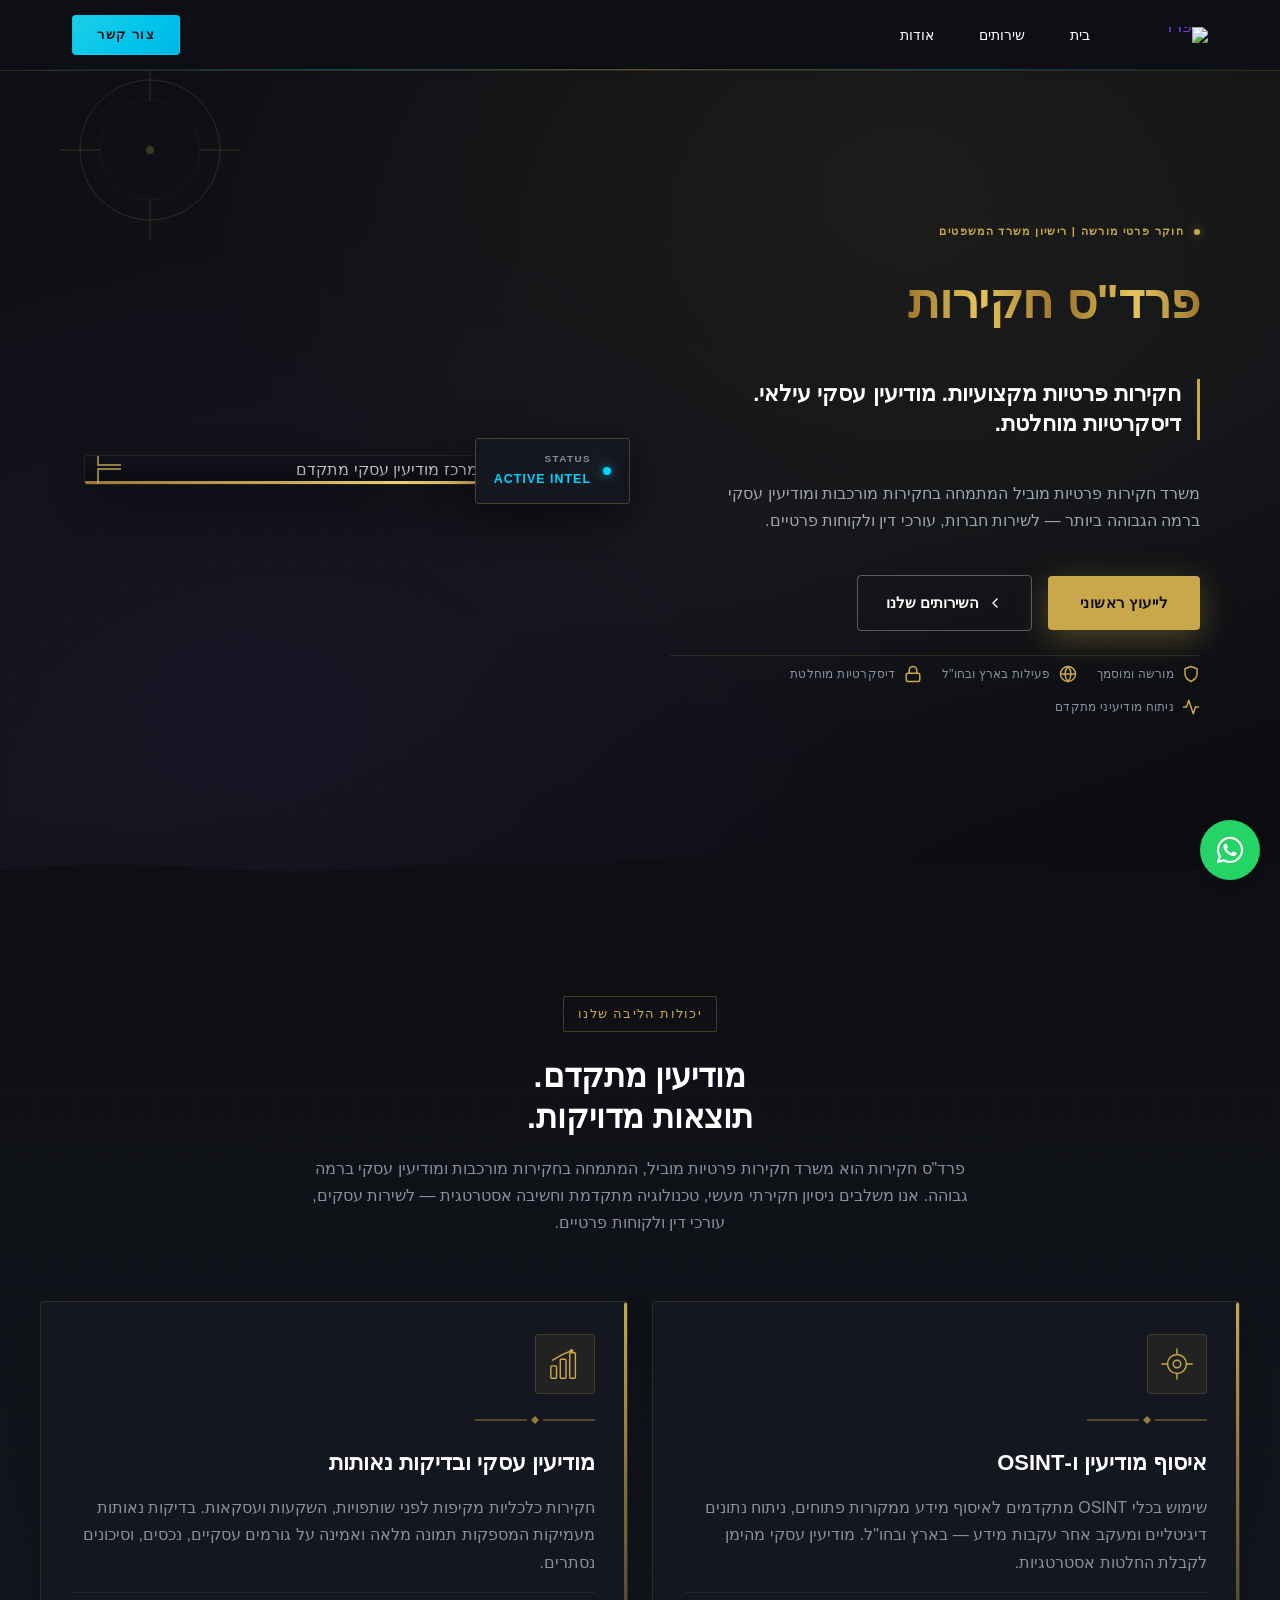
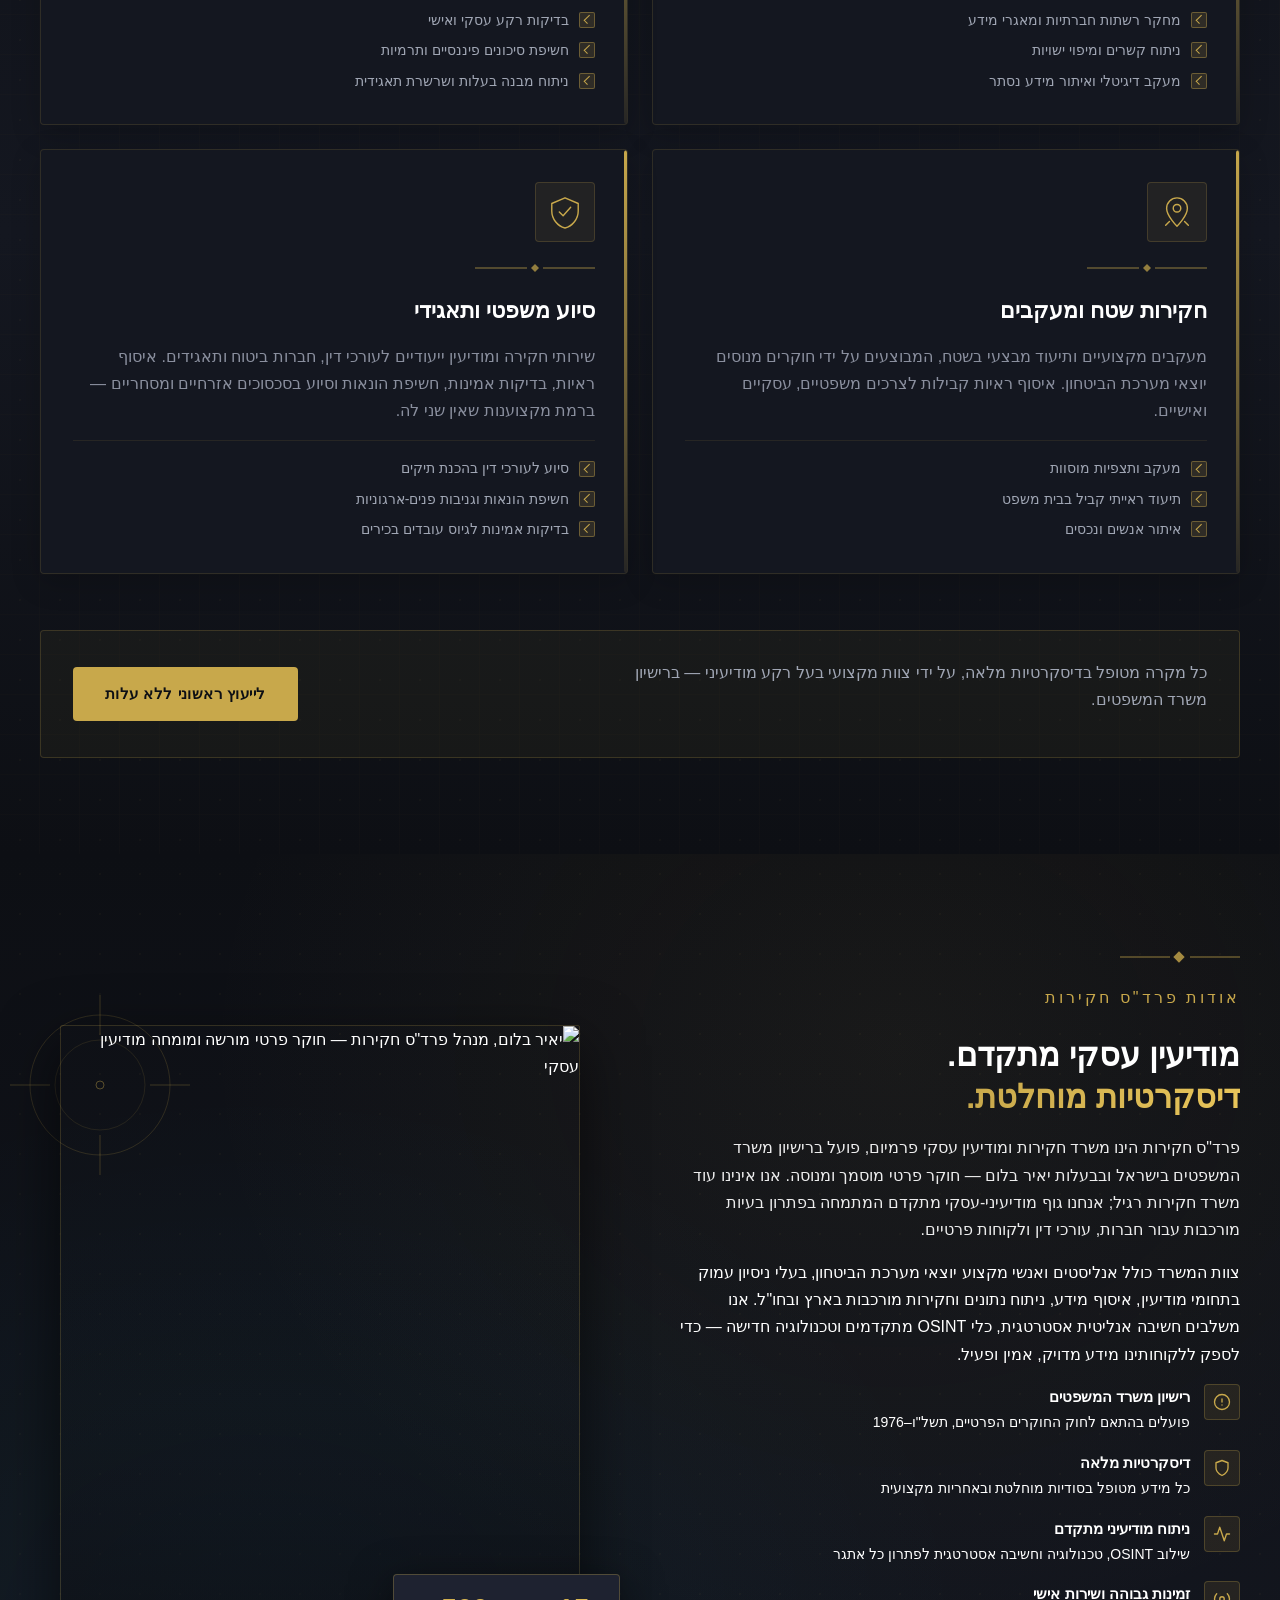
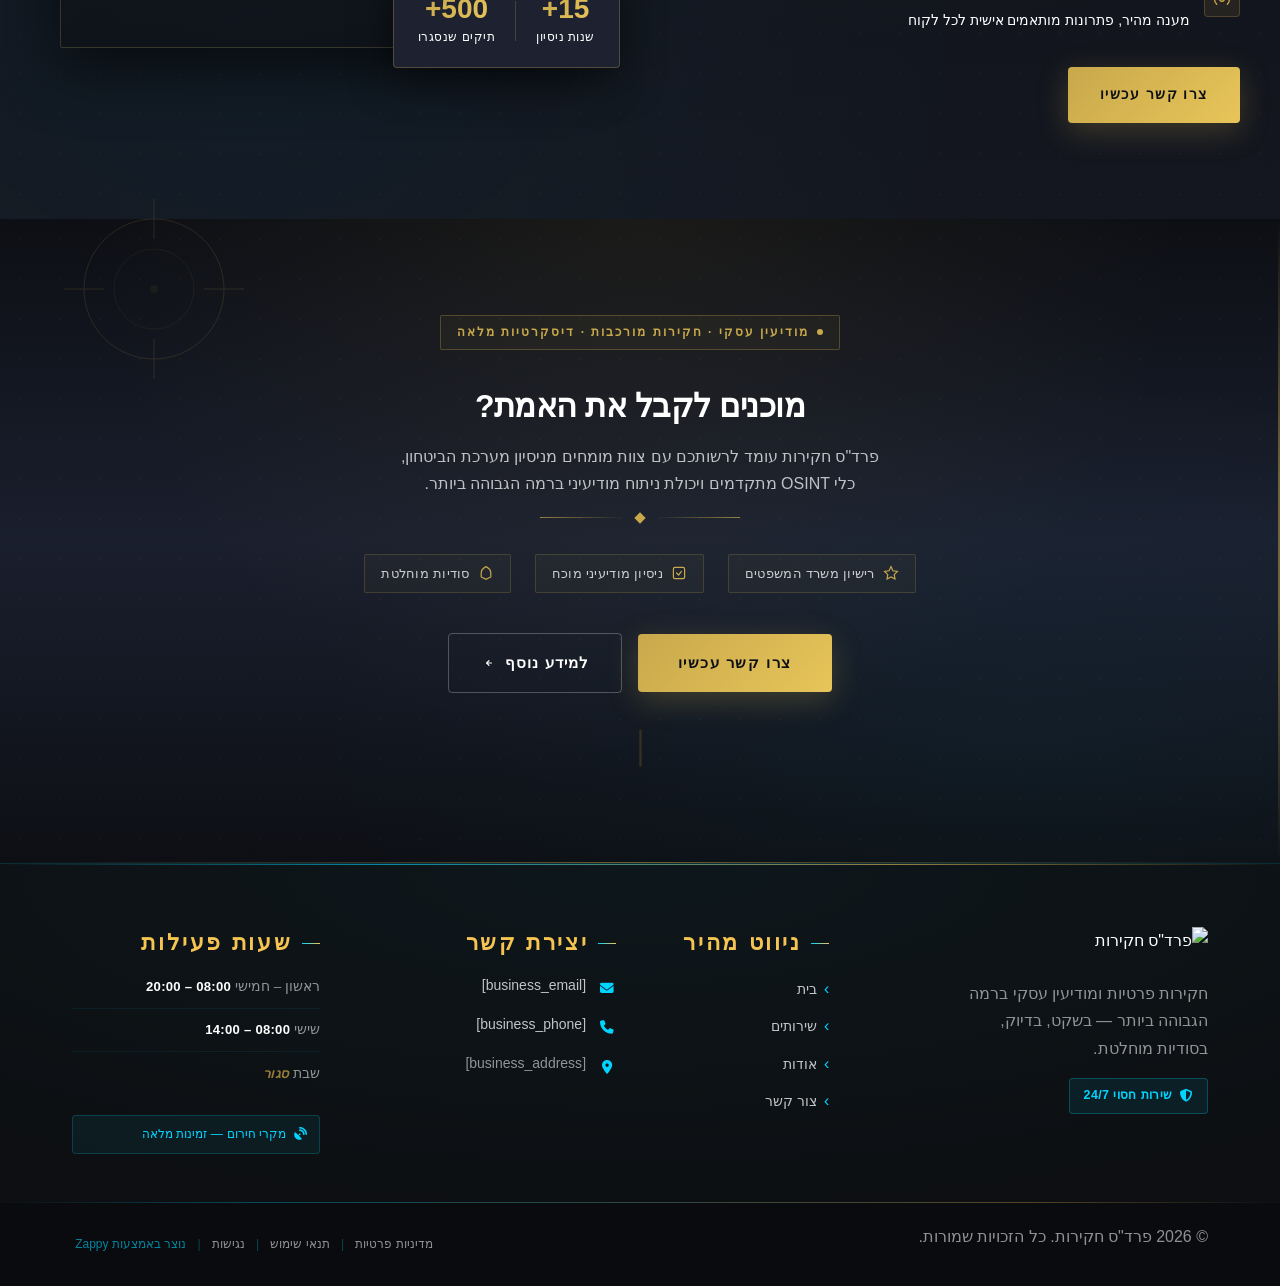
==== commit 34f5e0c1: "Background sync: Progressive GitHub Sync" ====
--- a/public/index.html
+++ b/public/index.html
@@ -252,6 +252,449 @@
     <script src="https://cdn.jsdelivr.net/npm/vanilla-cookieconsent@3/dist/cookieconsent.umd.js"></script>
     <!-- Mickidum Accessibility Toolbar -->
     <script src="https://cdn.jsdelivr.net/gh/mickidum/acc_toolbar/acctoolbar/acctoolbar.min.js"></script>
+
+<style data-zappy-section-v2-css="true">
+/* V2 Regenerated Section CSS */
+.index-hero-section {
+  position: relative;
+  overflow: visible;
+  min-height: 100vh;
+  background-color: #0D0F14;
+  background-image:
+    radial-gradient(ellipse at 70% 20%, rgba(200,168,75,0.07) 0%, transparent 55%),
+    radial-gradient(ellipse at 20% 80%, rgba(124,58,237,0.06) 0%, transparent 50%),
+    linear-gradient(160deg, #0D0F14 0%, #111318 60%, #0A0C10 100%);
+  color: var(--text-light);
+  display: flex;
+  align-items: center;
+  padding: 0 0 60px 0;
+  direction: rtl;
+  font-family: Inter, system-ui, sans-serif;
+}
+
+/* Crosshair decoration */
+.index-hero-section .hero-crosshair {
+  position: absolute;
+  top: 60px;
+  left: 60px;
+  width: 180px;
+  height: 180px;
+  pointer-events: none;
+  z-index: 0;
+  opacity: 1;
+}
+
+/* Dot grid decoration */
+.index-hero-section .hero-dot-grid {
+  position: absolute;
+  bottom: 80px;
+  left: 0;
+  width: 420px;
+  height: 300px;
+  background-image: radial-gradient(circle, rgba(200,168,75,0.05) 1px, transparent 1px);
+  background-size: 28px 28px;
+  pointer-events: none;
+  z-index: 0;
+  opacity: 1;
+}
+
+/* Inner layout */
+.index-hero-section .hero-inner {
+  position: relative;
+  z-index: 10;
+  max-width: 1200px;
+  margin: 0 auto;
+  width: 100%;
+  padding: 140px 40px 40px 40px;
+  display: grid;
+  grid-template-columns: 1fr 1fr;
+  gap: 60px;
+  align-items: center;
+  direction: rtl;
+}
+
+/* ── RIGHT COLUMN: Content ── */
+.index-hero-section .hero-content {
+  display: flex;
+  flex-direction: column;
+  align-items: flex-start;
+  gap: 24px;
+  text-align: right;
+}
+
+/* Label */
+.index-hero-section .hero-label {
+  display: flex;
+  flex-direction: row;
+  align-items: center;
+  gap: 10px;
+  font-size: 0.7rem;
+  font-weight: 600;
+  letter-spacing: 0.12em;
+  text-transform: uppercase;
+  color: #C8A84B;
+  direction: rtl;
+}
+
+.index-hero-section .label-dot {
+  width: 6px;
+  height: 6px;
+  border-radius: 50%;
+  background: #C8A84B;
+  flex-shrink: 0;
+  box-shadow: 0 0 8px rgba(200,168,75,0.6);
+}
+
+/* Headline */
+.index-hero-section .hero-headline {
+  font-size: clamp(2.8rem, 5vw, 4rem);
+  font-weight: 800;
+  letter-spacing: -0.01em;
+  line-height: 1.1;
+  margin: 0;
+  color: var(--text-light);
+}
+
+.index-hero-section .headline-gold {
+  background: linear-gradient(90deg, #A07830 0%, #C8A84B 30%, #E8C55A 50%, #C8A84B 70%, #A07830 100%);
+  -webkit-background-clip: text;
+  -webkit-text-fill-color: transparent;
+  background-clip: text;
+}
+
+/* Subtitle */
+.index-hero-section .hero-subtitle {
+  font-size: 1.15rem;
+  font-weight: 600;
+  line-height: 1.5;
+  color: var(--text-light);
+  margin: 0;
+  border-inline-start: 3px solid #C8A84B;
+  padding-inline-start: 16px;
+}
+
+/* Body */
+.index-hero-section .hero-body {
+  font-size: 1rem;
+  line-height: 1.8;
+  color: #A0A5B4;
+  margin: 0;
+  max-width: 480px;
+}
+
+/* CTAs */
+.index-hero-section .hero-ctas {
+  display: flex;
+  flex-direction: row;
+  align-items: center;
+  gap: 16px;
+  flex-wrap: wrap;
+  direction: rtl;
+}
+
+.index-hero-section .hero-btn-primary {
+  background: #C8A84B;
+  color: #0D0F14;
+  padding: 14px 32px;
+  border-radius: 4px;
+  border: none;
+  font-weight: 700;
+  font-size: 0.95rem;
+  letter-spacing: 0.03em;
+  cursor: pointer;
+  text-decoration: none;
+  display: inline-block;
+  transition: all 0.3s cubic-bezier(0.4, 0, 0.2, 1);
+  box-shadow: 0 8px 32px rgba(200,168,75,0.35);
+}
+
+.index-hero-section .hero-btn-primary:hover {
+  background: #E8C55A;
+  transform: translateY(-2px);
+  box-shadow: 0 12px 40px rgba(200,168,75,0.5);
+}
+
+.index-hero-section .hero-btn-secondary {
+  background: transparent;
+  color: #ffffff;
+  padding: 14px 28px;
+  border-radius: 4px;
+  border: 1px solid rgba(255,255,255,0.3);
+  font-weight: 600;
+  font-size: 0.95rem;
+  cursor: pointer;
+  text-decoration: none;
+  display: inline-flex;
+  align-items: center;
+  gap: 8px;
+  direction: rtl;
+  transition: all 0.3s cubic-bezier(0.4, 0, 0.2, 1);
+}
+
+.index-hero-section .hero-btn-secondary:hover {
+  border-color: #C8A84B;
+  color: #C8A84B;
+  transform: translateY(-2px);
+}
+
+/* Trust badges */
+.index-hero-section .hero-badges {
+  display: flex;
+  flex-direction: row;
+  flex-wrap: wrap;
+  gap: 12px 20px;
+  padding-top: 8px;
+  border-top: 1px solid rgba(200,168,75,0.15);
+  width: 100%;
+  direction: rtl;
+}
+
+.index-hero-section .trust-badge {
+  display: flex;
+  flex-direction: row;
+  align-items: center;
+  gap: 8px;
+  font-size: 0.78rem;
+  font-weight: 500;
+  color: #8A8F9E;
+  letter-spacing: 0.02em;
+  direction: rtl;
+}
+
+.index-hero-section .trust-badge svg {
+  flex-shrink: 0;
+  color: #C8A84B;
+}
+
+/* ── LEFT COLUMN: Image ── */
+.index-hero-section .hero-image-col {
+  position: relative;
+  display: flex;
+  align-items: center;
+  justify-content: center;
+}
+
+.index-hero-section .hero-image-frame {
+  position: relative;
+  width: 100%;
+  max-width: 520px;
+  border-radius: 2px;
+  overflow: hidden;
+  filter: grayscale(20%) contrast(1.1);
+  box-shadow: 0 20px 60px rgba(0,0,0,0.6), 0 0 0 1px rgba(200,168,75,0.15);
+}
+
+.index-hero-section .hero-image-frame img {
+  width: 100%;
+  height: 560px;
+  object-fit: cover;
+  display: block;
+}
+
+/* Gradient overlay on image */
+.index-hero-section .image-overlay-gradient {
+  position: absolute;
+  inset: 0;
+  background: linear-gradient(180deg, rgba(13,15,20,0.1) 0%, rgba(13,15,20,0.55) 100%);
+  pointer-events: none;
+  z-index: 1;
+}
+
+/* Gold accent line */
+.index-hero-section .image-gold-line {
+  position: absolute;
+  bottom: 0;
+  left: 0;
+  right: 0;
+  height: 3px;
+  background: linear-gradient(90deg, #A07830 0%, #C8A84B 40%, #E8C55A 60%, #A07830 100%);
+  z-index: 2;
+  pointer-events: none;
+}
+
+/* Corner frame decorations */
+.index-hero-section .frame-corner {
+  position: absolute;
+  width: 24px;
+  height: 24px;
+  z-index: 3;
+  pointer-events: none;
+}
+
+.index-hero-section .frame-corner--tl {
+  top: 12px;
+  left: 12px;
+  border-top: 2px solid rgba(200,168,75,0.7);
+  border-left: 2px solid rgba(200,168,75,0.7);
+}
+
+.index-hero-section .frame-corner--tr {
+  top: 12px;
+  right: 12px;
+  border-top: 2px solid rgba(200,168,75,0.7);
+  border-right: 2px solid rgba(200,168,75,0.7);
+}
+
+.index-hero-section .frame-corner--bl {
+  bottom: 18px;
+  left: 12px;
+  border-bottom: 2px solid rgba(200,168,75,0.7);
+  border-left: 2px solid rgba(200,168,75,0.7);
+}
+
+.index-hero-section .frame-corner--br {
+  bottom: 18px;
+  right: 12px;
+  border-bottom: 2px solid rgba(200,168,75,0.7);
+  border-right: 2px solid rgba(200,168,75,0.7);
+}
+
+/* Floating intel status card */
+.index-hero-section .intel-card {
+  position: absolute;
+  bottom: -20px;
+  right: -20px;
+  background: rgba(20, 23, 32, 0.92);
+  backdrop-filter: blur(10px);
+  border: 1px solid rgba(200,168,75,0.3);
+  border-radius: 4px;
+  padding: 12px 18px;
+  display: flex;
+  flex-direction: row;
+  align-items: center;
+  gap: 12px;
+  direction: rtl;
+  z-index: 20;
+  box-shadow: 0 10px 40px rgba(0,0,0,0.5);
+}
+
+.index-hero-section .intel-card-dot {
+  width: 8px;
+  height: 8px;
+  border-radius: 50%;
+  background: #00D4FF;
+  flex-shrink: 0;
+  box-shadow: 0 0 10px rgba(0,212,255,0.7);
+  animation: pulseDot 2s ease-in-out infinite;
+}
+
+@keyframes pulseDot {
+  0%, 100% { box-shadow: 0 0 6px rgba(0,212,255,0.6); }
+  50% { box-shadow: 0 0 16px rgba(0,212,255,0.9); }
+}
+
+.index-hero-section .intel-card-text {
+  display: flex;
+  flex-direction: column;
+  gap: 2px;
+  direction: rtl;
+}
+
+.index-hero-section .intel-card-label {
+  font-size: 0.62rem;
+  font-weight: 600;
+  letter-spacing: 0.14em;
+  text-transform: uppercase;
+  color: #8A8F9E;
+}
+
+.index-hero-section .intel-card-value {
+  font-size: 0.78rem;
+  font-weight: 700;
+  letter-spacing: 0.08em;
+  text-transform: uppercase;
+  color: #00D4FF;
+}
+
+/* Bottom divider */
+.index-hero-section .hero-divider-wrapper {
+  position: absolute;
+  bottom: 0;
+  left: 0;
+  width: 100%;
+  height: 60px;
+  pointer-events: none;
+  z-index: 5;
+}
+
+.index-hero-section .hero-divider-wrapper svg {
+  display: block;
+  width: 100%;
+  height: 100%;
+}
+
+/* ── RESPONSIVE ── */
+@media (max-width: 1024px) {
+  .index-hero-section .hero-inner {
+    gap: 40px;
+    padding: 130px 28px 40px 28px;
+  }
+  .index-hero-section .hero-image-frame img {
+    height: 460px;
+  }
+}
+
+@media (max-width: 768px) {
+  .index-hero-section {
+    min-height: auto;
+    padding-bottom: 60px;
+  }
+  .index-hero-section .hero-inner {
+    grid-template-columns: 1fr;
+    padding: 110px 16px 40px 16px;
+    gap: 36px;
+  }
+  .index-hero-section .hero-content {
+    align-items: flex-start;
+    gap: 18px;
+  }
+  .index-hero-section .hero-headline {
+    font-size: 2.6rem;
+  }
+  .index-hero-section .hero-subtitle {
+    font-size: 1rem;
+  }
+  .index-hero-section .hero-body {
+    max-width: 100%;
+  }
+  .index-hero-section .hero-image-col {
+    order: -1;
+  }
+  .index-hero-section .hero-image-frame img {
+    height: 280px;
+  }
+  .index-hero-section .intel-card {
+    bottom: -14px;
+    right: 10px;
+    padding: 10px 14px;
+  }
+  .index-hero-section .hero-crosshair {
+    width: 120px;
+    height: 120px;
+    top: 20px;
+    left: 10px;
+  }
+  .index-hero-section .hero-dot-grid {
+    width: 220px;
+    height: 180px;
+  }
+  .index-hero-section .hero-ctas {
+    flex-wrap: wrap;
+  }
+  .index-hero-section .hero-badges {
+    gap: 10px 16px;
+  }
+}
+/* ZAPPY_POSTGEN_GUARD_HERO_FONT_CAP:index-hero */
+.hero h1, .hero-section h1, [class*="hero-"] h1, [class~="hero"] h1, .hero .hero-title, .hero-title { font-size: 48px !important; line-height: 1.2 !important; }
+@media (max-width: 1024px) {
+  .hero h1, .hero-section h1, [class*="hero-"] h1, [class~="hero"] h1, .hero .hero-title, .hero-title { font-size: 36px !important; }
+}
+@media (max-width: 768px) {
+  .hero h1, .hero-section h1, [class*="hero-"] h1, [class~="hero"] h1, .hero .hero-title, .hero-title { font-size: 28px !important; }
+}
+
+</style>
     <link rel="stylesheet" href="/styles.css">
     <script>window.ZAPPY_WEBSITE_ID = "70211eec-1fe4-469a-bf33-9891dd7a3035"; window.ZAPPY_API_BASE = "https://api.zappy5.com";</script>
 
@@ -813,100 +1256,98 @@
 </script>
   
   <main id="main">
-    <section data-band-index="0" class="index-hero-section" data-layout-spec="בית-hero" dir="rtl" data-hero-type="fullscreen-scrim">
-  <!-- Background Image Layer -->
-  <div class="index-hero-bg">
-    <img loading="eager" fetchpriority="high" data-hero-bg="true" data-placeholder="index-hero-image-1" data-context="Cinematic dark intelligence command center: a dramatic wide-angle view of a high-tech operations room with multiple glowing monitors displaying data analytics, maps, and surveillance feeds. Deep shadows, cold blue-cyan light emanating from screens, gold accent lighting on metallic surfaces. Atmosphere of secrecy, precision, and elite intelligence work. No people visible — pure environment, moody noir aesthetic, ultra-high-end corporate intelligence firm." width="1200" height="700" src="/assets/site-index-hero-image-1.webp" alt="פרד&quot;ס חקירות - מרכז מודיעין עסקי מתקדם" class="index-hero-img">
-  </div>
-
-  <!-- Scrim Overlay -->
-  <div class="index-hero-scrim" aria-hidden="true"></div>
-
-  <!-- Crosshair Decorative Motif -->
-  <div class="index-hero-crosshair" aria-hidden="true">
-    <svg data-no-icon-edit="true" aria-hidden="true" viewBox="0 0 180 180" fill="none" xmlns="http://www.w3.org/2000/svg" width="180" height="180">
-      <circle cx="90" cy="90" r="70" stroke="#C8A84B" stroke-width="1" opacity="0.18"></circle>
-      <circle cx="90" cy="90" r="44" stroke="#C8A84B" stroke-width="0.75" opacity="0.12"></circle>
-      <line x1="90" y1="0" x2="90" y2="36" stroke="#C8A84B" stroke-width="1" opacity="0.22"></line>
-      <line x1="90" y1="144" x2="90" y2="180" stroke="#C8A84B" stroke-width="1" opacity="0.22"></line>
-      <line x1="0" y1="90" x2="36" y2="90" stroke="#C8A84B" stroke-width="1" opacity="0.22"></line>
-      <line x1="144" y1="90" x2="180" y2="90" stroke="#C8A84B" stroke-width="1" opacity="0.22"></line>
-      <circle cx="90" cy="90" r="3" fill="#C8A84B" opacity="0.3"></circle>
-    </svg>
-  </div>
-
-  <!-- Dot Grid Decorative Pattern -->
-  <div class="index-hero-dot-grid" aria-hidden="true"></div>
-
-  <!-- Content Overlay -->
-  <div class="index-hero-content">
-    <div class="index-hero-container">
-
-      <!-- Pre-headline label -->
-      <div class="index-hero-label">
-        <span class="index-hero-label-line" aria-hidden="true"></span>
-        <span class="index-hero-label-text">חוקר פרטי מורשה | רישיון משרד המשפטים</span>
+    <section class="index-hero-section" data-layout-spec="בית-hero" dir="rtl" data-hero-type="side-by-side" data-zappy-section="true">
+  <!-- Decorative crosshair motif -->
+  <svg class="hero-crosshair" data-no-icon-edit="true" aria-hidden="true" viewBox="0 0 180 180" fill="none" xmlns="http://www.w3.org/2000/svg">
+    <circle cx="90" cy="90" r="70" stroke="#C8A84B" stroke-width="1" opacity="0.18"></circle>
+    <circle cx="90" cy="90" r="50" stroke="#C8A84B" stroke-width="0.5" opacity="0.12"></circle>
+    <line x1="90" y1="0" x2="90" y2="40" stroke="#C8A84B" stroke-width="1" opacity="0.22"></line>
+    <line x1="90" y1="140" x2="90" y2="180" stroke="#C8A84B" stroke-width="1" opacity="0.22"></line>
+    <line x1="0" y1="90" x2="40" y2="90" stroke="#C8A84B" stroke-width="1" opacity="0.22"></line>
+    <line x1="140" y1="90" x2="180" y2="90" stroke="#C8A84B" stroke-width="1" opacity="0.22"></line>
+    <circle cx="90" cy="90" r="4" fill="#C8A84B" opacity="0.25"></circle>
+  </svg>
+
+  <!-- Dot grid decorative pattern -->
+  <div class="hero-dot-grid" aria-hidden="true"></div>
+
+  <div class="hero-inner">
+    <!-- RIGHT: Text content -->
+    <div class="hero-content">
+      <!-- Label -->
+      <div class="hero-label">
+        <span class="label-dot"></span>
+        <span>חוקר פרטי מורשה | רישיון משרד המשפטים</span>
       </div>
 
       <!-- Main Headline -->
-      <h1 class="index-hero-h1">
-        פרד"ס <span class="index-hero-h1-accent">חקירות</span>
+      <h1 class="hero-headline">
+        <span class="headline-gold">פרד"ס</span> <span class="headline-gold">חקירות</span>
       </h1>
 
       <!-- Subtitle -->
-      <h3 class="index-hero-subtitle">
-        מודיעין עסקי מתקדם. חקירות מורכבות. דיסקרטיות מוחלטת.
-      </h3>
-
-      <!-- Body Copy -->
-      <p class="index-hero-body">
-        גוף מודיעיני-עסקי מתקדם המשלב ניסיון חקירתי, יכולות אנליזה אסטרטגית וטכנולוגיה חדישה — לשירות חברות, עורכי דין ולקוחות פרטיים.
-      </p>
+      <h3 class="hero-subtitle">חקירות פרטיות מקצועיות. מודיעין עסקי עילאי. דיסקרטיות מוחלטת.</h3>
+
+      <!-- Body paragraph -->
+      <p class="hero-body">משרד חקירות פרטיות מוביל המתמחה בחקירות מורכבות ומודיעין עסקי ברמה הגבוהה ביותר — לשירות חברות, עורכי דין ולקוחות פרטיים.</p>
 
       <!-- CTA Buttons -->
-      <div class="index-hero-ctas">
-        <a href="#contact" class="index-hero-btn-primary">לייעוץ ראשוני</a>
-        <a href="#services" class="index-hero-btn-secondary">
-          <span>השירותים שלנו</span>
-          <svg data-element-type="icon" data-icon-type="svg" width="16" height="16" viewBox="0 0 16 16" fill="none" xmlns="http://www.w3.org/2000/svg" aria-hidden="true">
-            <path d="M10 8L6 4M10 8L6 12" stroke="currentColor" stroke-width="1.5" stroke-linecap="round" stroke-linejoin="round"></path>
-          </svg>
+      <div class="hero-ctas">
+        <a href="#contact" class="btn-primary hero-btn-primary">לייעוץ ראשוני</a>
+        <a href="#services" class="btn-secondary hero-btn-secondary">
+          <svg data-element-type="icon" data-icon-type="svg" width="16" height="16" viewBox="0 0 24 24" fill="none" stroke="currentColor" stroke-width="2" stroke-linecap="round" stroke-linejoin="round" aria-hidden="true"><polyline points="15 18 9 12 15 6"></polyline></svg>
+          השירותים שלנו
         </a>
       </div>
 
-      <!-- Trust Badges -->
-      <div class="index-hero-trust">
-        <div class="index-hero-trust-item">
-          <svg data-element-type="icon" data-icon-type="svg" width="16" height="16" viewBox="0 0 16 16" fill="none" xmlns="http://www.w3.org/2000/svg">
-            <path d="M8 1L10.09 5.26L14.82 5.97L11.41 9.29L12.18 14L8 11.77L3.82 14L4.59 9.29L1.18 5.97L5.91 5.26L8 1Z" stroke="#C8A84B" stroke-width="1.2" stroke-linejoin="round" fill="none"></path>
-          </svg>
+      <!-- Trust badges -->
+      <div class="hero-badges">
+        <div class="trust-badge">
+          <svg data-element-type="icon" data-icon-type="svg" width="18" height="18" viewBox="0 0 24 24" fill="none" stroke="#C8A84B" stroke-width="2" stroke-linecap="round" stroke-linejoin="round" aria-hidden="true"><path d="M12 22s8-4 8-10V5l-8-3-8 3v7c0 6 8 10 8 10z"></path></svg>
           <span>מורשה ומוסמך</span>
         </div>
-        <div class="index-hero-trust-sep" aria-hidden="true"></div>
-        <div class="index-hero-trust-item">
-          <svg data-element-type="icon" data-icon-type="svg" width="16" height="16" viewBox="0 0 16 16" fill="none" xmlns="http://www.w3.org/2000/svg">
-            <circle cx="8" cy="8" r="6.5" stroke="#C8A84B" stroke-width="1.2"></circle>
-            <path d="M5.5 8L7.2 9.7L10.5 6.3" stroke="#C8A84B" stroke-width="1.2" stroke-linecap="round" stroke-linejoin="round"></path>
-          </svg>
+        <div class="trust-badge">
+          <svg data-element-type="icon" data-icon-type="svg" width="18" height="18" viewBox="0 0 24 24" fill="none" stroke="#C8A84B" stroke-width="2" stroke-linecap="round" stroke-linejoin="round" aria-hidden="true"><circle cx="12" cy="12" r="10"></circle><line x1="2" y1="12" x2="22" y2="12"></line><path d="M12 2a15.3 15.3 0 0 1 4 10 15.3 15.3 0 0 1-4 10 15.3 15.3 0 0 1-4-10 15.3 15.3 0 0 1 4-10z"></path></svg>
           <span>פעילות בארץ ובחו"ל</span>
         </div>
-        <div class="index-hero-trust-sep" aria-hidden="true"></div>
-        <div class="index-hero-trust-item">
-          <svg data-element-type="icon" data-icon-type="svg" width="16" height="16" viewBox="0 0 16 16" fill="none" xmlns="http://www.w3.org/2000/svg">
-            <path d="M8 1.5C5.5 1.5 3.5 3.5 3.5 6C3.5 9.5 8 14.5 8 14.5C8 14.5 12.5 9.5 12.5 6C12.5 3.5 10.5 1.5 8 1.5Z" stroke="#C8A84B" stroke-width="1.2" fill="none"></path>
-            <circle cx="8" cy="6" r="1.5" stroke="#C8A84B" stroke-width="1.2" fill="none"></circle>
-          </svg>
+        <div class="trust-badge">
+          <svg data-element-type="icon" data-icon-type="svg" width="18" height="18" viewBox="0 0 24 24" fill="none" stroke="#C8A84B" stroke-width="2" stroke-linecap="round" stroke-linejoin="round" aria-hidden="true"><rect x="3" y="11" width="18" height="11" rx="2" ry="2"></rect><path d="M7 11V7a5 5 0 0 1 10 0v4"></path></svg>
           <span>דיסקרטיות מוחלטת</span>
         </div>
+        <div class="trust-badge">
+          <svg data-element-type="icon" data-icon-type="svg" width="18" height="18" viewBox="0 0 24 24" fill="none" stroke="#C8A84B" stroke-width="2" stroke-linecap="round" stroke-linejoin="round" aria-hidden="true"><polyline points="22 12 18 12 15 21 9 3 6 12 2 12"></polyline></svg>
+          <span>ניתוח מודיעיני מתקדם</span>
+        </div>
       </div>
-
+    </div>
+
+    <!-- LEFT: Image column -->
+    <div class="hero-image-col">
+      <div class="hero-image-frame">
+        <div class="frame-corner frame-corner--tl" aria-hidden="true"></div>
+        <div class="frame-corner frame-corner--tr" aria-hidden="true"></div>
+        <div class="frame-corner frame-corner--bl" aria-hidden="true"></div>
+        <div class="frame-corner frame-corner--br" aria-hidden="true"></div>
+        <img alt="פרד&quot;ס חקירות - מרכז מודיעין עסקי מתקדם" src="/assets/site-index-hero-image-1.webp" data-placeholder="index-hero-image-1" data-context="Cinematic dark intelligence command center: a dramatic wide-angle view of a high-tech operations room with multiple glowing monitors displaying data analytics, maps, and surveillance feeds. Deep shadows, cold blue-cyan light emanating from screens, gold accent lighting on metallic surfaces. Atmosphere of secrecy, precision, and elite intelligence work. No people visible — pure environment, moody noir aesthetic, ultra-high-end corporate intelligence firm." style="width: 100%; height: 100%; object-fit: cover; object-position: center;">
+        <div class="image-overlay-gradient" aria-hidden="true"></div>
+        <!-- Gold accent line bottom -->
+        <div class="image-gold-line" aria-hidden="true"></div>
+      </div>
+      <!-- Floating intel card -->
+      <div class="intel-card" aria-hidden="true">
+        <div class="intel-card-dot"></div>
+        <div class="intel-card-text">
+          <span class="intel-card-label">STATUS</span>
+          <span class="intel-card-value">ACTIVE INTEL</span>
+        </div>
+      </div>
     </div>
   </div>
 
-  <!-- Bottom Divider -->
-  <div class="index-hero-divider-wrapper">
+  <!-- Bottom divider -->
+  <div class="hero-divider-wrapper">
     <svg data-no-icon-edit="true" aria-hidden="true" viewBox="0 0 1200 60" preserveAspectRatio="none" xmlns="http://www.w3.org/2000/svg">
-      <path d="M0,60 L0,20 L1200,0 L1200,60 Z" fill="#0D0F14"></path>
+      <path d="M0,60 L0,30 Q100,20 200,28 T400,24 Q500,28 600,20 T800,26 Q900,22 1000,28 T1200,22 L1200,60 Z" fill="#0D0F14"></path>
     </svg>
   </div>
 </section>
@@ -921,7 +1362,7 @@
     <div class="index-features-section__header">
       <span class="index-features-section__label">יכולות הליבה שלנו</span>
       <h2 class="index-features-section__title">מודיעין מתקדם.<br>תוצאות מדויקות.</h2>
-      <p class="index-features-section__subtitle">פרד"ס חקירות משלב ניסיון מבצעי מעמיק, טכנולוגיה מתקדמת וחשיבה אנליטית אסטרטגית — לפתרון אתגרים מורכבים עבור עסקים, עורכי דין ולקוחות פרטיים.</p>
+      <p class="index-features-section__subtitle">פרד"ס חקירות הוא משרד חקירות פרטיות מוביל, המתמחה בחקירות מורכבות ומודיעין עסקי ברמה גבוהה. אנו משלבים ניסיון חקירתי מעשי, טכנולוגיה מתקדמת וחשיבה אסטרטגית — לשירות עסקים, עורכי דין ולקוחות פרטיים.</p>
     </div>
 
     <!-- Features Grid -->
--- a/styles.css
+++ b/styles.css
@@ -1284,8 +1284,6 @@
     display: none;
   }
 }
-
-
 
 /* ============================================
    NAVBAR LAYOUT - POST-GENERATION FIXES
@@ -2220,7 +2218,6 @@
 /* Post-generation fix: Remove main element margin-top and padding-top */
 main:not(.courses-page-main) { margin-top: 0 !important; padding-top: 0 !important; }
 
-
 /* Footer Styles */
 .site-footer {
   --primary: #00D4FF;
@@ -2641,7 +2638,6 @@
   }
 }
 
-
 /* V2 Decorative Helpers — quote marks */
 :root { --decorative-quote-color: var(--accent, #b48b59); --decorative-quote-font: var(--accent-font, var(--font-display, serif)); }
 blockquote::before, .quote::before, [data-quote]::before {
@@ -2719,58 +2715,12 @@
 html[dir="rtl"] .footer-contact .contact-text { order: 1 !important; }
 html[dir="rtl"] .footer-contact li > a { flex-direction: row !important; }
 /* hero */
-.index-hero-section {
-  position: relative;
-  width: 100%;
-  min-height: 100vh;
-  overflow: visible;
-  background-color: #0D0F14;
-  color: var(--text-light);
-  display: flex;
-  align-items: center;
-  direction: rtl;
-  padding-bottom: 60px;
-}
 
 /* ── Background Image ── */
-.index-hero-section .index-hero-bg {
-  position: absolute;
-  inset: 0;
-  z-index: 0;
-  overflow: hidden;
-}
-
-.index-hero-section .index-hero-img {
-  width: 100%;
-  height: 100%;
-  object-fit: cover;
-  object-position: center;
-  display: block;
-  filter: grayscale(20%) contrast(1.1);
-}
 
 /* ── Scrim Overlay ── */
-.index-hero-section .index-hero-scrim {
-  position: absolute;
-  inset: 0;
-  z-index: 1;
-  pointer-events: none;
-  background-color: #0D0F14;
-  background-image:
-    linear-gradient(165deg, rgba(13,15,20,0.55) 0%, rgba(13,15,20,0.92) 60%, rgba(13,15,20,0.98) 100%),
-    linear-gradient(to left, rgba(13,15,20,0.7) 0%, rgba(13,15,20,0.2) 60%);
-}
 
 /* ── Crosshair Decorative Motif ── */
-.index-hero-section .index-hero-crosshair {
-  position: absolute;
-  top: 80px;
-  inset-inline-start: 60px;
-  z-index: 2;
-  pointer-events: none;
-  opacity: 1;
-  animation: index-hero-crosshair-spin 40s linear infinite;
-}
 
 @keyframes index-hero-crosshair-spin {
   from { transform: rotate(0deg); }
@@ -2778,321 +2728,26 @@
 }
 
 /* ── Dot Grid Pattern ── */
-.index-hero-section .index-hero-dot-grid {
-  position: absolute;
-  inset-inline-end: 0;
-  bottom: 60px;
-  width: 400px;
-  height: 300px;
-  z-index: 2;
-  pointer-events: none;
-  background-image: radial-gradient(circle, rgba(200,168,75,0.07) 1px, transparent 1px);
-  background-size: 22px 22px;
-  opacity: 1;
-}
 
 /* ── Content Overlay ── */
-.index-hero-section .index-hero-content {
-  position: relative;
-  z-index: 10;
-  width: 100%;
-  padding: 160px 24px 80px;
-}
-
-.index-hero-section .index-hero-container {
-  max-width: 1200px;
-  margin: 0 auto;
-  display: flex;
-  flex-direction: column;
-  align-items: flex-start;
-  gap: 0;
-}
 
 /* ── Pre-headline Label ── */
-.index-hero-section .index-hero-label {
-  display: flex;
-  flex-direction: row;
-  align-items: center;
-  gap: 12px;
-  margin-bottom: 28px;
-}
-
-.index-hero-section .index-hero-label-line {
-  display: block;
-  width: 40px;
-  height: 1px;
-  background: linear-gradient(90deg, #C8A84B, #E8C55A);
-  flex-shrink: 0;
-}
-
-.index-hero-section .index-hero-label-text {
-  font-size: 0.7rem;
-  font-weight: 600;
-  letter-spacing: 0.14em;
-  text-transform: uppercase;
-  color: #C8A84B;
-}
 
 /* ── Main Headline ── */
-.index-hero-section .index-hero-h1 {
-  font-family: 'Rubik', sans-serif;
-  font-size: 3rem;
-  font-weight: 800;
-  line-height: 1.1;
-  letter-spacing: -0.01em;
-  color: var(--text-light);
-  margin: 0 0 20px 0;
-  text-align: start;
-}
-
-.index-hero-section .index-hero-h1-accent {
-  background: linear-gradient(135deg, #C8A84B 0%, #E8C55A 50%, #A07830 100%);
-  -webkit-background-clip: text;
-  -webkit-text-fill-color: transparent;
-  background-clip: text;
-}
 
 /* ── Subtitle ── */
-.index-hero-section .index-hero-subtitle {
-  font-family: 'Rubik', sans-serif;
-  font-size: 1.25rem;
-  font-weight: 400;
-  line-height: 1.5;
-  letter-spacing: 0.02em;
-  color: rgba(255,255,255,0.88);
-  margin: 0 0 20px 0;
-  text-align: start;
-  max-width: 600px;
-}
 
 /* ── Body Copy ── */
-.index-hero-section .index-hero-body {
-  font-family: 'Rubik', sans-serif;
-  font-size: 16px;
-  font-weight: 400;
-  line-height: 1.7;
-  color: rgba(160,165,180,0.9);
-  margin: 0 0 40px 0;
-  text-align: start;
-  max-width: 520px;
-}
 
 /* ── CTA Buttons ── */
-.index-hero-section .index-hero-ctas {
-  display: flex;
-  flex-direction: row;
-  align-items: center;
-  gap: 16px;
-  margin-bottom: 48px;
-  flex-wrap: wrap;
-}
-
-.index-hero-section .index-hero-btn-primary {
-  display: inline-flex;
-  align-items: center;
-  justify-content: center;
-  background: linear-gradient(135deg, #C8A84B 0%, #E8C55A 50%, #A07830 100%);
-  color: #0D0F14;
-  padding: 16px 32px;
-  border-radius: 4px;
-  border: none;
-  font-family: 'Rubik', sans-serif;
-  font-size: 0.875rem;
-  font-weight: 700;
-  letter-spacing: 1.5px;
-  text-transform: uppercase;
-  text-decoration: none;
-  cursor: pointer;
-  transition: all 0.25s ease;
-  box-shadow: 0 8px 30px rgba(200,168,75,0.35);
-  white-space: nowrap;
-}
-
-.index-hero-section .index-hero-btn-primary:hover {
-  transform: translateY(-3px);
-  box-shadow: 0 12px 40px rgba(200,168,75,0.55);
-  color: #0D0F14;
-}
-
-.index-hero-section .index-hero-btn-secondary {
-  display: inline-flex;
-  align-items: center;
-  gap: 8px;
-  background: transparent;
-  color: var(--text-light);
-  padding: 16px 32px;
-  border-radius: 4px;
-  border: 1px solid rgba(255,255,255,0.3);
-  font-family: 'Rubik', sans-serif;
-  font-size: 0.875rem;
-  font-weight: 600;
-  letter-spacing: 1.5px;
-  text-transform: uppercase;
-  text-decoration: none;
-  cursor: pointer;
-  transition: all 0.25s ease;
-  white-space: nowrap;
-}
-
-.index-hero-section .index-hero-btn-secondary:hover {
-  border-color: #C8A84B;
-  color: #C8A84B;
-  transform: translateY(-3px);
-  box-shadow: 0 8px 30px rgba(0,0,0,0.3);
-}
-
-.index-hero-section .index-hero-btn-secondary svg {
-  color: currentColor;
-  flex-shrink: 0;
-  transition: transform 0.25s ease;
-}
-
-.index-hero-section .index-hero-btn-secondary:hover svg {
-  transform: translateX(-4px);
-}
 
 /* ── Trust Badges ── */
-.index-hero-section .index-hero-trust {
-  display: flex;
-  flex-direction: row;
-  align-items: center;
-  gap: 0;
-  flex-wrap: wrap;
-  row-gap: 12px;
-}
-
-.index-hero-section .index-hero-trust-item {
-  display: flex;
-  flex-direction: row;
-  align-items: center;
-  gap: 8px;
-  color: rgba(200,168,75,0.75);
-  font-size: 0.75rem;
-  font-weight: 500;
-  letter-spacing: 0.06em;
-  padding: 0 20px;
-}
-
-.index-hero-section .index-hero-trust-item:first-child {
-  padding-inline-start: 0;
-}
-
-.index-hero-section .index-hero-trust-item svg {
-  flex-shrink: 0;
-  color: #C8A84B;
-}
-
-.index-hero-section .index-hero-trust-sep {
-  width: 1px;
-  height: 16px;
-  background: rgba(200,168,75,0.25);
-  flex-shrink: 0;
-}
 
 /* ── Bottom Divider ── */
-.index-hero-section .index-hero-divider-wrapper {
-  position: absolute;
-  bottom: 0;
-  left: 0;
-  width: 100%;
-  height: 60px;
-  pointer-events: none;
-  z-index: 5;
-}
-
-.index-hero-section .index-hero-divider-wrapper svg {
-  display: block;
-  width: 100%;
-  height: 100%;
-}
 
 /* ── RESPONSIVE: Mobile ── */
-@media (max-width: 767px) {
-  .index-hero-section {
-    min-height: 100svh;
-    padding-bottom: 60px;
-  }
-
-  .index-hero-section .index-hero-content {
-    padding: 120px 20px 70px;
-  }
-
-  .index-hero-section .index-hero-h1 {
-    font-size: 2.2rem;
-  }
-
-  .index-hero-section .index-hero-subtitle {
-    font-size: 1.05rem;
-    max-width: 100%;
-  }
-
-  .index-hero-section .index-hero-body {
-    max-width: 100%;
-  }
-
-  .index-hero-section .index-hero-ctas {
-    flex-direction: column;
-    align-items: flex-start;
-    gap: 12px;
-    margin-bottom: 36px;
-  }
-
-  .index-hero-section .index-hero-btn-primary,
-  .index-hero-section .index-hero-btn-secondary {
-    width: 100%;
-    justify-content: center;
-    padding: 14px 24px;
-  }
-
-  .index-hero-section .index-hero-crosshair {
-    top: 20px;
-    inset-inline-start: 10px;
-    width: 100px;
-    height: 100px;
-    opacity: 0.7;
-  }
-
-  .index-hero-section .index-hero-crosshair svg {
-    width: 100px;
-    height: 100px;
-  }
-
-  .index-hero-section .index-hero-dot-grid {
-    width: 200px;
-    height: 160px;
-    bottom: 60px;
-  }
-
-  .index-hero-section .index-hero-trust {
-    gap: 0;
-    row-gap: 10px;
-  }
-
-  .index-hero-section .index-hero-trust-item {
-    font-size: 0.7rem;
-    padding: 0 12px;
-  }
-
-  .index-hero-section .index-hero-trust-item:first-child {
-    padding-inline-start: 0;
-  }
-}
 
 /* ── RESPONSIVE: Desktop ── */
-@media (min-width: 768px) {
-  .index-hero-section .index-hero-h1 {
-    font-size: 3.8rem;
-  }
-
-  .index-hero-section .index-hero-content {
-    padding: 180px 48px 100px;
-  }
-
-  .index-hero-section .index-hero-ctas {
-    flex-direction: row;
-  }
-}
-/* ZAPPY_POSTGEN_GUARD_HERO_FONT_CAP:index-hero */
 .hero h1, .hero-section h1, [class*="hero-"] h1, [class~="hero"] h1, .hero .hero-title, .hero-title { font-size: 48px !important; line-height: 1.2 !important; }
 @media (max-width: 1024px) {
   .hero h1, .hero-section h1, [class*="hero-"] h1, [class~="hero"] h1, .hero .hero-title, .hero-title { font-size: 36px !important; }
@@ -3100,7 +2755,6 @@
 @media (max-width: 768px) {
   .hero h1, .hero-section h1, [class*="hero-"] h1, [class~="hero"] h1, .hero .hero-title, .hero-title { font-size: 28px !important; }
 }
-
 
 /* features */
 .index-features-section {
@@ -3434,7 +3088,6 @@
   }
 }
 
-
 /* about */
 .index-about-section {
   position: relative;
@@ -3788,7 +3441,6 @@
   }
 }
 /* ZAPPY_POSTGEN_GUARD_RTL_ORDER:בית-about — stripped 1 order declaration(s) conflicting with RTL grid */
-
 
 /* cta */
 .index-cta-section {
@@ -4448,7 +4100,6 @@
 @media (max-width: 768px) {
   .hero h1, .hero-section h1, [class*="hero-"] h1, [class~="hero"] h1, .hero .hero-title, .hero-title { font-size: 28px !important; }
 }
-
 
 /* services */
 .services-services-section {
@@ -5470,7 +5121,6 @@
 
 /* ZAPPY_POSTGEN_GUARD_HERO_TYPO:אודות-hero (about-hero) — stripped 1 jarring hero headline effect(s) */
 
-
 /* story */
 .about-story-section {
   position: relative;
@@ -6501,7 +6151,6 @@
   .hero h1, .hero-section h1, [class*="hero-"] h1, [class~="hero"] h1, .hero .hero-title, .hero-title { font-size: 28px !important; }
 }
 
-
 /* contact */
 .contact-contact-section {
   position: relative;
@@ -6974,14 +6623,10 @@
 }
 /* ZAPPY_POSTGEN_GUARD_RTL_ORDER:צור קשר-contact — stripped 2 order declaration(s) conflicting with RTL grid */
 
-
-
-
 /* Global font override - exclude icon fonts and special elements */
 *:not(.fas):not(.far):not(.fab):not(.fa):not([class*="fa-"]):not(.iconify):not([class*="icon"]):not(code):not(pre):not(i[class*="fa"]) {
   font-family: 'Rubik', sans-serif !important;
 }
-
 
 /* Logo size constraint - enforce max-height only */
 .logo, img.logo, .logo img, .logo-link img, .nav-brand img {
@@ -6991,7 +6636,6 @@
   object-fit: contain !important;
 }
 
-
 /* Footer contact alignment fix */
 .footer-contact li > a { display: flex; align-items: flex-start; gap: inherit; }
 
@@ -7000,7 +6644,6 @@
 html[dir="rtl"] .footer-contact .contact-icon { order: 0 !important; }
 html[dir="rtl"] .footer-contact .contact-text { order: 1 !important; }
 html[dir="rtl"] .footer-contact li > a { flex-direction: row !important; }
-
 
 /* ============================================
    MOBILE RESPONSIVE FIXES (Auto-generated)
@@ -7231,7 +6874,6 @@
 }
 
 /* END MOBILE RESPONSIVE FIXES */
-
 
 /* Legal Pages Content Styles */
 
@@ -7707,7 +7349,6 @@
   border: 0 !important;
 }
 
-
 /* Custom Accessibility Toolbar Styling - Zappy Style */
 
 /* Main button icon - ONLY target the floating button, not menu elements */
@@ -7858,6 +7499,450 @@
 ._access-icon {
   display: flex !important;
 }
+
+/* ═══════════════════════════════════════════════════════════
+   V2 REGENERATED SECTION CSS (בית-hero)
+   Added: 2026-05-28T14:36:28.237Z
+   ═══════════════════════════════════════════════════════════ */
+.index-hero-section {
+  position: relative;
+  overflow: visible;
+  min-height: 100vh;
+  background-color: #0D0F14;
+  background-image:
+    radial-gradient(ellipse at 70% 20%, rgba(200,168,75,0.07) 0%, transparent 55%),
+    radial-gradient(ellipse at 20% 80%, rgba(124,58,237,0.06) 0%, transparent 50%),
+    linear-gradient(160deg, #0D0F14 0%, #111318 60%, #0A0C10 100%);
+  color: var(--text-light);
+  display: flex;
+  align-items: center;
+  padding: 0 0 60px 0;
+  direction: rtl;
+  font-family: Inter, system-ui, sans-serif;
+}
+
+/* Crosshair decoration */
+.index-hero-section .hero-crosshair {
+  position: absolute;
+  top: 60px;
+  left: 60px;
+  width: 180px;
+  height: 180px;
+  pointer-events: none;
+  z-index: 0;
+  opacity: 1;
+}
+
+/* Dot grid decoration */
+.index-hero-section .hero-dot-grid {
+  position: absolute;
+  bottom: 80px;
+  left: 0;
+  width: 420px;
+  height: 300px;
+  background-image: radial-gradient(circle, rgba(200,168,75,0.05) 1px, transparent 1px);
+  background-size: 28px 28px;
+  pointer-events: none;
+  z-index: 0;
+  opacity: 1;
+}
+
+/* Inner layout */
+.index-hero-section .hero-inner {
+  position: relative;
+  z-index: 10;
+  max-width: 1200px;
+  margin: 0 auto;
+  width: 100%;
+  padding: 140px 40px 40px 40px;
+  display: grid;
+  grid-template-columns: 1fr 1fr;
+  gap: 60px;
+  align-items: center;
+  direction: rtl;
+}
+
+/* ── RIGHT COLUMN: Content ── */
+.index-hero-section .hero-content {
+  display: flex;
+  flex-direction: column;
+  align-items: flex-start;
+  gap: 24px;
+  text-align: right;
+}
+
+/* Label */
+.index-hero-section .hero-label {
+  display: flex;
+  flex-direction: row;
+  align-items: center;
+  gap: 10px;
+  font-size: 0.7rem;
+  font-weight: 600;
+  letter-spacing: 0.12em;
+  text-transform: uppercase;
+  color: #C8A84B;
+  direction: rtl;
+}
+
+.index-hero-section .label-dot {
+  width: 6px;
+  height: 6px;
+  border-radius: 50%;
+  background: #C8A84B;
+  flex-shrink: 0;
+  box-shadow: 0 0 8px rgba(200,168,75,0.6);
+}
+
+/* Headline */
+.index-hero-section .hero-headline {
+  font-size: clamp(2.8rem, 5vw, 4rem);
+  font-weight: 800;
+  letter-spacing: -0.01em;
+  line-height: 1.1;
+  margin: 0;
+  color: var(--text-light);
+}
+
+.index-hero-section .headline-gold {
+  background: linear-gradient(90deg, #A07830 0%, #C8A84B 30%, #E8C55A 50%, #C8A84B 70%, #A07830 100%);
+  -webkit-background-clip: text;
+  -webkit-text-fill-color: transparent;
+  background-clip: text;
+}
+
+/* Subtitle */
+.index-hero-section .hero-subtitle {
+  font-size: 1.15rem;
+  font-weight: 600;
+  line-height: 1.5;
+  color: var(--text-light);
+  margin: 0;
+  border-inline-start: 3px solid #C8A84B;
+  padding-inline-start: 16px;
+}
+
+/* Body */
+.index-hero-section .hero-body {
+  font-size: 1rem;
+  line-height: 1.8;
+  color: #A0A5B4;
+  margin: 0;
+  max-width: 480px;
+}
+
+/* CTAs */
+.index-hero-section .hero-ctas {
+  display: flex;
+  flex-direction: row;
+  align-items: center;
+  gap: 16px;
+  flex-wrap: wrap;
+  direction: rtl;
+}
+
+.index-hero-section .hero-btn-primary {
+  background: #C8A84B;
+  color: #0D0F14;
+  padding: 14px 32px;
+  border-radius: 4px;
+  border: none;
+  font-weight: 700;
+  font-size: 0.95rem;
+  letter-spacing: 0.03em;
+  cursor: pointer;
+  text-decoration: none;
+  display: inline-block;
+  transition: all 0.3s cubic-bezier(0.4, 0, 0.2, 1);
+  box-shadow: 0 8px 32px rgba(200,168,75,0.35);
+}
+
+.index-hero-section .hero-btn-primary:hover {
+  background: #E8C55A;
+  transform: translateY(-2px);
+  box-shadow: 0 12px 40px rgba(200,168,75,0.5);
+}
+
+.index-hero-section .hero-btn-secondary {
+  background: transparent;
+  color: #ffffff;
+  padding: 14px 28px;
+  border-radius: 4px;
+  border: 1px solid rgba(255,255,255,0.3);
+  font-weight: 600;
+  font-size: 0.95rem;
+  cursor: pointer;
+  text-decoration: none;
+  display: inline-flex;
+  align-items: center;
+  gap: 8px;
+  direction: rtl;
+  transition: all 0.3s cubic-bezier(0.4, 0, 0.2, 1);
+}
+
+.index-hero-section .hero-btn-secondary:hover {
+  border-color: #C8A84B;
+  color: #C8A84B;
+  transform: translateY(-2px);
+}
+
+/* Trust badges */
+.index-hero-section .hero-badges {
+  display: flex;
+  flex-direction: row;
+  flex-wrap: wrap;
+  gap: 12px 20px;
+  padding-top: 8px;
+  border-top: 1px solid rgba(200,168,75,0.15);
+  width: 100%;
+  direction: rtl;
+}
+
+.index-hero-section .trust-badge {
+  display: flex;
+  flex-direction: row;
+  align-items: center;
+  gap: 8px;
+  font-size: 0.78rem;
+  font-weight: 500;
+  color: #8A8F9E;
+  letter-spacing: 0.02em;
+  direction: rtl;
+}
+
+.index-hero-section .trust-badge svg {
+  flex-shrink: 0;
+  color: #C8A84B;
+}
+
+/* ── LEFT COLUMN: Image ── */
+.index-hero-section .hero-image-col {
+  position: relative;
+  display: flex;
+  align-items: center;
+  justify-content: center;
+}
+
+.index-hero-section .hero-image-frame {
+  position: relative;
+  width: 100%;
+  max-width: 520px;
+  border-radius: 2px;
+  overflow: hidden;
+  filter: grayscale(20%) contrast(1.1);
+  box-shadow: 0 20px 60px rgba(0,0,0,0.6), 0 0 0 1px rgba(200,168,75,0.15);
+}
+
+.index-hero-section .hero-image-frame img {
+  width: 100%;
+  height: 560px;
+  object-fit: cover;
+  display: block;
+}
+
+/* Gradient overlay on image */
+.index-hero-section .image-overlay-gradient {
+  position: absolute;
+  inset: 0;
+  background: linear-gradient(180deg, rgba(13,15,20,0.1) 0%, rgba(13,15,20,0.55) 100%);
+  pointer-events: none;
+  z-index: 1;
+}
+
+/* Gold accent line */
+.index-hero-section .image-gold-line {
+  position: absolute;
+  bottom: 0;
+  left: 0;
+  right: 0;
+  height: 3px;
+  background: linear-gradient(90deg, #A07830 0%, #C8A84B 40%, #E8C55A 60%, #A07830 100%);
+  z-index: 2;
+  pointer-events: none;
+}
+
+/* Corner frame decorations */
+.index-hero-section .frame-corner {
+  position: absolute;
+  width: 24px;
+  height: 24px;
+  z-index: 3;
+  pointer-events: none;
+}
+
+.index-hero-section .frame-corner--tl {
+  top: 12px;
+  left: 12px;
+  border-top: 2px solid rgba(200,168,75,0.7);
+  border-left: 2px solid rgba(200,168,75,0.7);
+}
+
+.index-hero-section .frame-corner--tr {
+  top: 12px;
+  right: 12px;
+  border-top: 2px solid rgba(200,168,75,0.7);
+  border-right: 2px solid rgba(200,168,75,0.7);
+}
+
+.index-hero-section .frame-corner--bl {
+  bottom: 18px;
+  left: 12px;
+  border-bottom: 2px solid rgba(200,168,75,0.7);
+  border-left: 2px solid rgba(200,168,75,0.7);
+}
+
+.index-hero-section .frame-corner--br {
+  bottom: 18px;
+  right: 12px;
+  border-bottom: 2px solid rgba(200,168,75,0.7);
+  border-right: 2px solid rgba(200,168,75,0.7);
+}
+
+/* Floating intel status card */
+.index-hero-section .intel-card {
+  position: absolute;
+  bottom: -20px;
+  right: -20px;
+  background: rgba(20, 23, 32, 0.92);
+  backdrop-filter: blur(10px);
+  border: 1px solid rgba(200,168,75,0.3);
+  border-radius: 4px;
+  padding: 12px 18px;
+  display: flex;
+  flex-direction: row;
+  align-items: center;
+  gap: 12px;
+  direction: rtl;
+  z-index: 20;
+  box-shadow: 0 10px 40px rgba(0,0,0,0.5);
+}
+
+.index-hero-section .intel-card-dot {
+  width: 8px;
+  height: 8px;
+  border-radius: 50%;
+  background: #00D4FF;
+  flex-shrink: 0;
+  box-shadow: 0 0 10px rgba(0,212,255,0.7);
+  animation: pulseDot 2s ease-in-out infinite;
+}
+
+@keyframes pulseDot {
+  0%, 100% { box-shadow: 0 0 6px rgba(0,212,255,0.6); }
+  50% { box-shadow: 0 0 16px rgba(0,212,255,0.9); }
+}
+
+.index-hero-section .intel-card-text {
+  display: flex;
+  flex-direction: column;
+  gap: 2px;
+  direction: rtl;
+}
+
+.index-hero-section .intel-card-label {
+  font-size: 0.62rem;
+  font-weight: 600;
+  letter-spacing: 0.14em;
+  text-transform: uppercase;
+  color: #8A8F9E;
+}
+
+.index-hero-section .intel-card-value {
+  font-size: 0.78rem;
+  font-weight: 700;
+  letter-spacing: 0.08em;
+  text-transform: uppercase;
+  color: #00D4FF;
+}
+
+/* Bottom divider */
+.index-hero-section .hero-divider-wrapper {
+  position: absolute;
+  bottom: 0;
+  left: 0;
+  width: 100%;
+  height: 60px;
+  pointer-events: none;
+  z-index: 5;
+}
+
+.index-hero-section .hero-divider-wrapper svg {
+  display: block;
+  width: 100%;
+  height: 100%;
+}
+
+/* ── RESPONSIVE ── */
+@media (max-width: 1024px) {
+  .index-hero-section .hero-inner {
+    gap: 40px;
+    padding: 130px 28px 40px 28px;
+  }
+  .index-hero-section .hero-image-frame img {
+    height: 460px;
+  }
+}
+
+@media (max-width: 768px) {
+  .index-hero-section {
+    min-height: auto;
+    padding-bottom: 60px;
+  }
+  .index-hero-section .hero-inner {
+    grid-template-columns: 1fr;
+    padding: 110px 16px 40px 16px;
+    gap: 36px;
+  }
+  .index-hero-section .hero-content {
+    align-items: flex-start;
+    gap: 18px;
+  }
+  .index-hero-section .hero-headline {
+    font-size: 2.6rem;
+  }
+  .index-hero-section .hero-subtitle {
+    font-size: 1rem;
+  }
+  .index-hero-section .hero-body {
+    max-width: 100%;
+  }
+  .index-hero-section .hero-image-col {
+    order: -1;
+  }
+  .index-hero-section .hero-image-frame img {
+    height: 280px;
+  }
+  .index-hero-section .intel-card {
+    bottom: -14px;
+    right: 10px;
+    padding: 10px 14px;
+  }
+  .index-hero-section .hero-crosshair {
+    width: 120px;
+    height: 120px;
+    top: 20px;
+    left: 10px;
+  }
+  .index-hero-section .hero-dot-grid {
+    width: 220px;
+    height: 180px;
+  }
+  .index-hero-section .hero-ctas {
+    flex-wrap: wrap;
+  }
+  .index-hero-section .hero-badges {
+    gap: 10px 16px;
+  }
+}
+/* ZAPPY_POSTGEN_GUARD_HERO_FONT_CAP:index-hero */
+.hero h1, .hero-section h1, [class*="hero-"] h1, [class~="hero"] h1, .hero .hero-title, .hero-title { font-size: 48px !important; line-height: 1.2 !important; }
+@media (max-width: 1024px) {
+  .hero h1, .hero-section h1, [class*="hero-"] h1, [class~="hero"] h1, .hero .hero-title, .hero-title { font-size: 36px !important; }
+}
+@media (max-width: 768px) {
+  .hero h1, .hero-section h1, [class*="hero-"] h1, [class~="hero"] h1, .hero .hero-title, .hero-title { font-size: 28px !important; }
+}
+
 /* mobile-submenu-overflow-fix */
 @media (max-width: 768px) {
   .navbar .sub-menu.mobile-expanded,
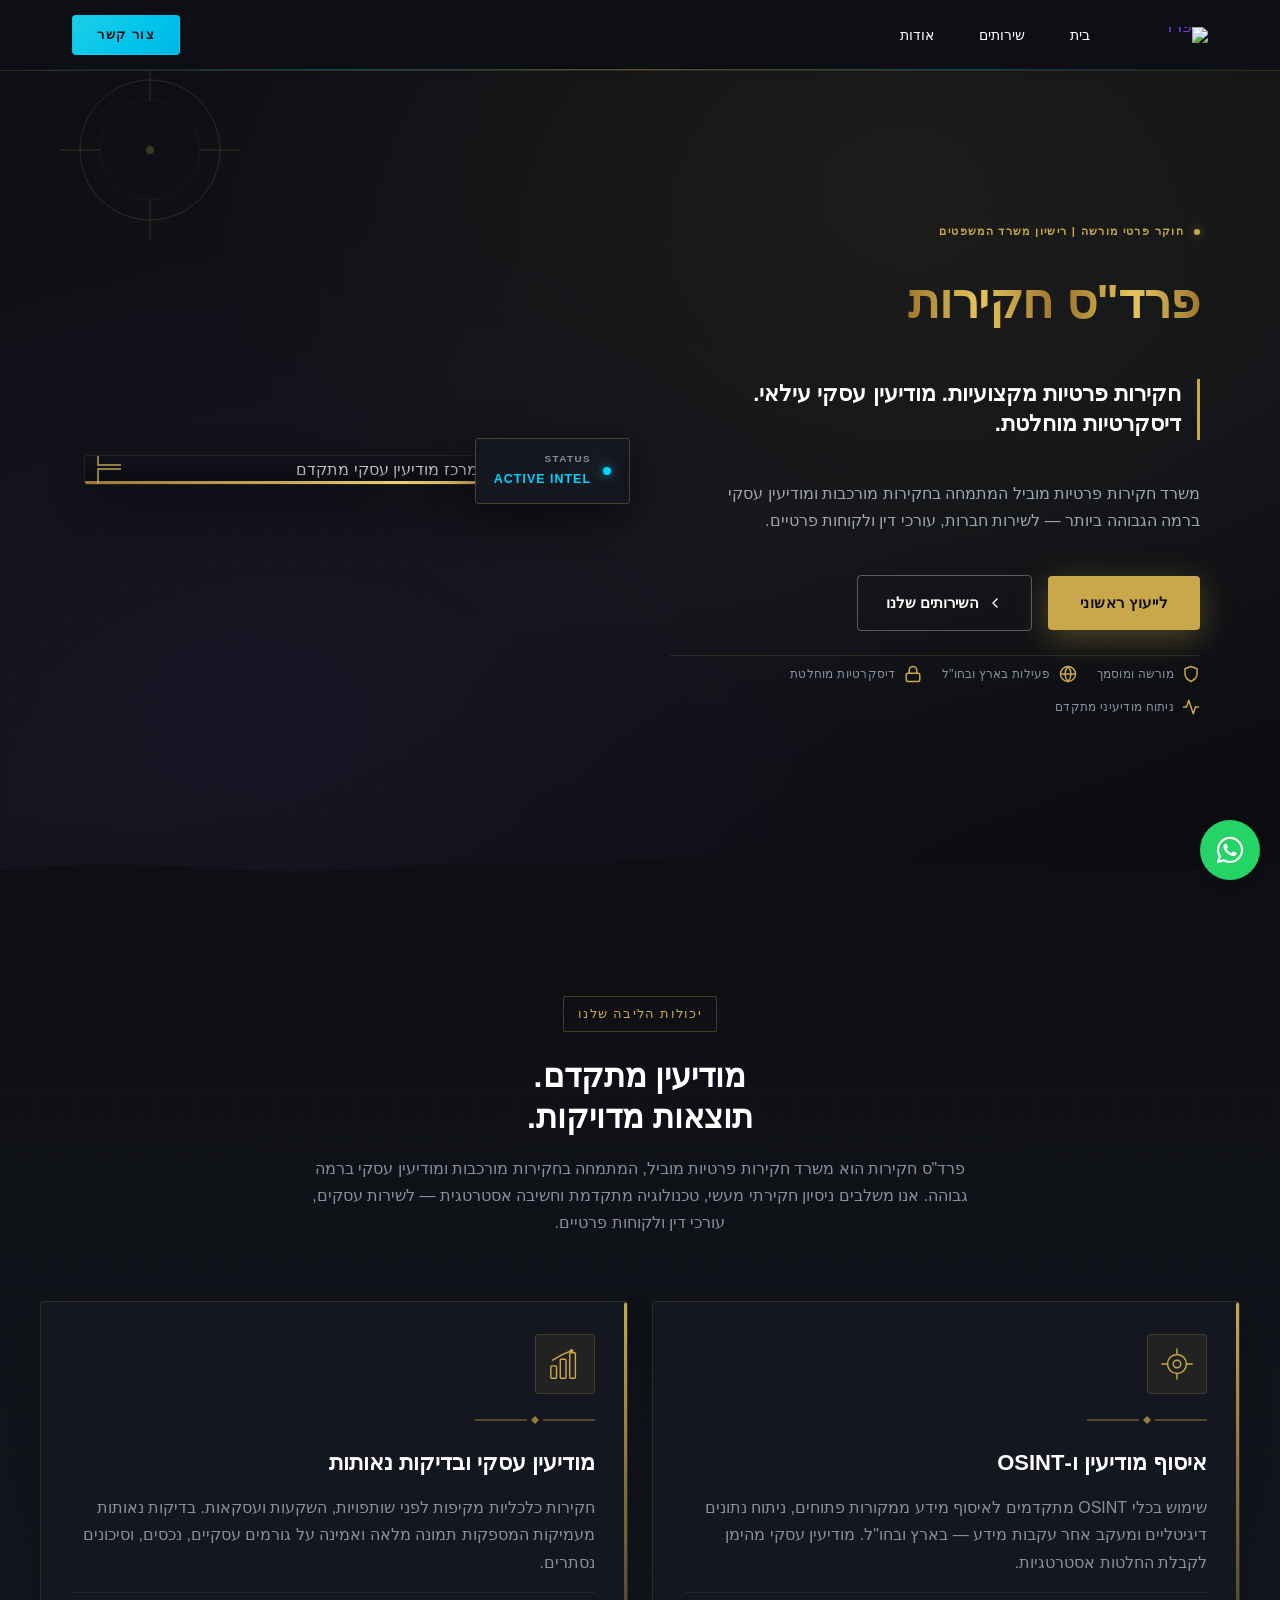
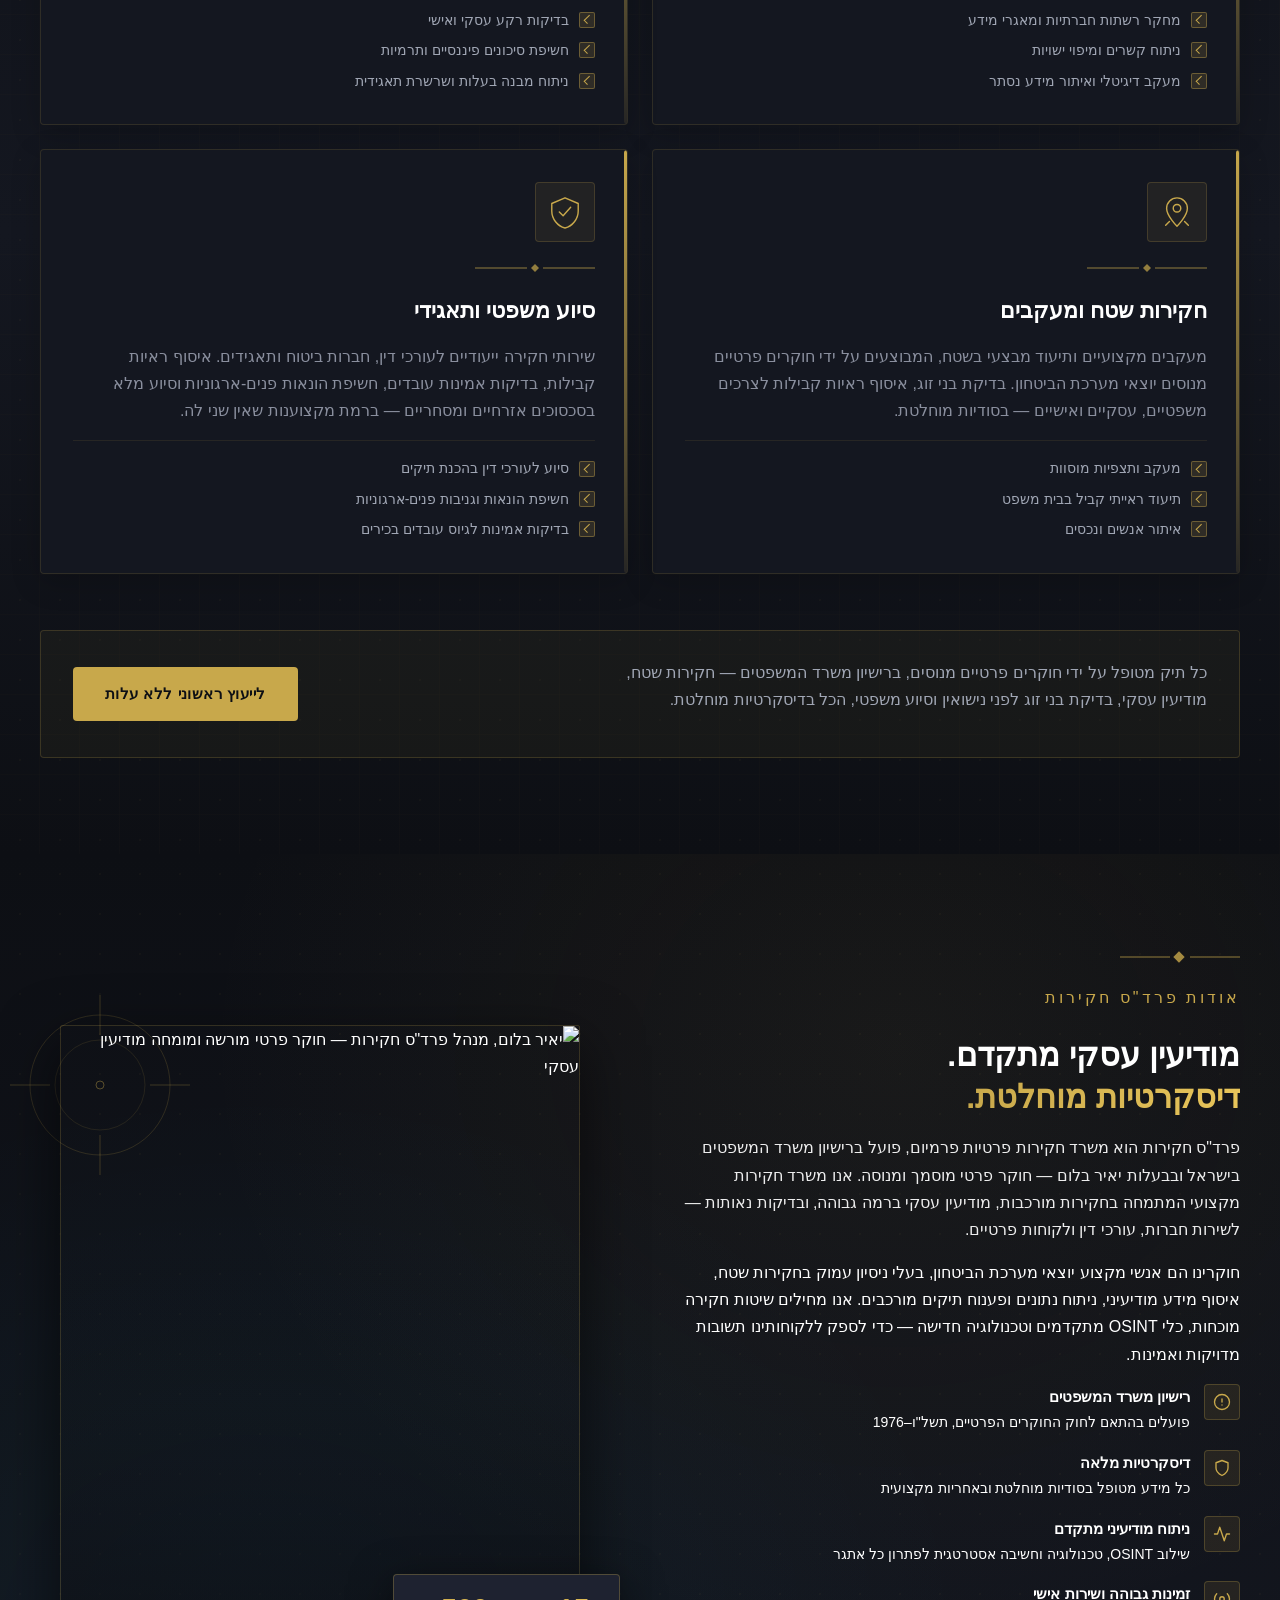
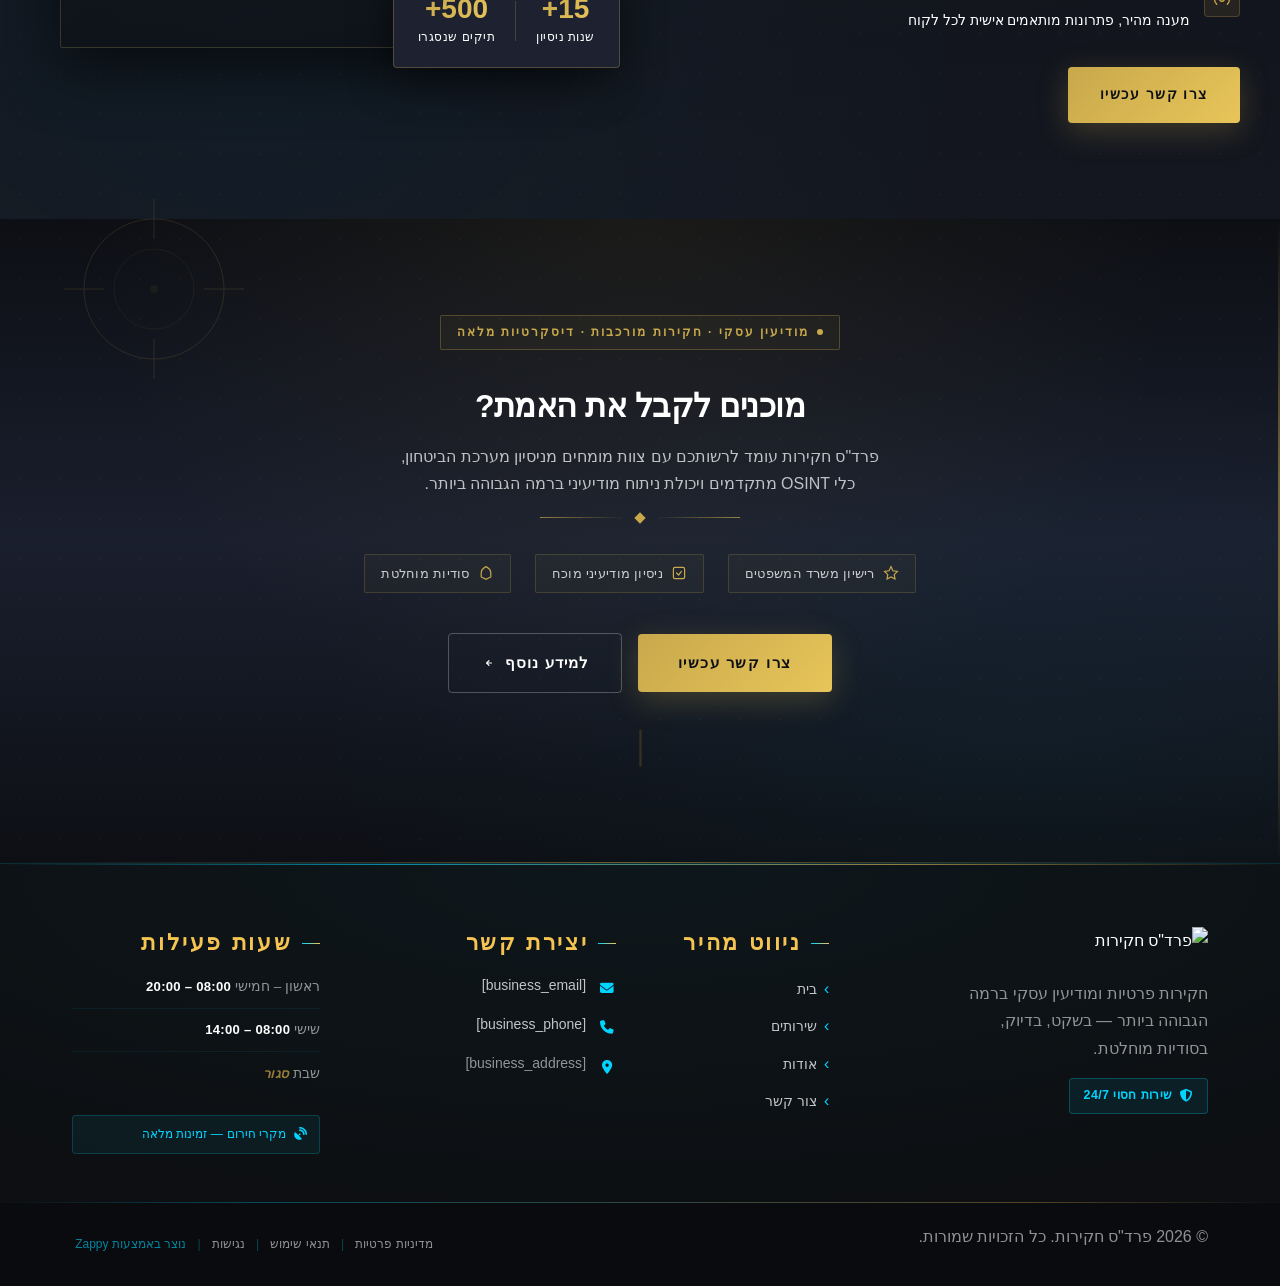
==== commit 97457829: "Background sync: Progressive GitHub Sync" ====
--- a/public/index.html
+++ b/public/index.html
@@ -1445,7 +1445,7 @@
             </svg>
           </div>
           <h3 class="index-features-section__card-title">חקירות שטח ומעקבים</h3>
-          <p class="index-features-section__card-desc">מעקבים מקצועיים ותיעוד מבצעי בשטח, המבוצעים על ידי חוקרים מנוסים יוצאי מערכת הביטחון. איסוף ראיות קבילות לצרכים משפטיים, עסקיים ואישיים.</p>
+          <p class="index-features-section__card-desc">מעקבים מקצועיים ותיעוד מבצעי בשטח, המבוצעים על ידי חוקרים פרטיים מנוסים יוצאי מערכת הביטחון. בדיקת בני זוג, איסוף ראיות קבילות לצרכים משפטיים, עסקיים ואישיים — בסודיות מוחלטת.</p>
           <ul class="index-features-section__card-list">
             <li><span class="index-features-section__check" aria-hidden="true"></span>מעקב ותצפיות מוסוות</li>
             <li><span class="index-features-section__check" aria-hidden="true"></span>תיעוד ראייתי קביל בבית משפט</li>
@@ -1471,7 +1471,7 @@
             </svg>
           </div>
           <h3 class="index-features-section__card-title">סיוע משפטי ותאגידי</h3>
-          <p class="index-features-section__card-desc">שירותי חקירה ומודיעין ייעודיים לעורכי דין, חברות ביטוח ותאגידים. איסוף ראיות, בדיקות אמינות, חשיפת הונאות וסיוע בסכסוכים אזרחיים ומסחריים — ברמת מקצוענות שאין שני לה.</p>
+          <p class="index-features-section__card-desc">שירותי חקירה ייעודיים לעורכי דין, חברות ביטוח ותאגידים. איסוף ראיות קבילות, בדיקות אמינות עובדים, חשיפת הונאות פנים-ארגוניות וסיוע מלא בסכסוכים אזרחיים ומסחריים — ברמת מקצוענות שאין שני לה.</p>
           <ul class="index-features-section__card-list">
             <li><span class="index-features-section__check" aria-hidden="true"></span>סיוע לעורכי דין בהכנת תיקים</li>
             <li><span class="index-features-section__check" aria-hidden="true"></span>חשיפת הונאות וגניבות פנים-ארגוניות</li>
@@ -1485,7 +1485,7 @@
 
     <!-- Bottom CTA strip -->
     <div class="index-features-section__cta-strip">
-      <p class="index-features-section__cta-text">כל מקרה מטופל בדיסקרטיות מלאה, על ידי צוות מקצועי בעל רקע מודיעיני — ברישיון משרד המשפטים.</p>
+      <p class="index-features-section__cta-text">כל תיק מטופל על ידי חוקרים פרטיים מנוסים, ברישיון משרד המשפטים — חקירות שטח, מודיעין עסקי, בדיקת בני זוג לפני נישואין וסיוע משפטי, הכל בדיסקרטיות מוחלטת.</p>
       <a href="/contact" class="index-features-section__cta-btn btn-primary">לייעוץ ראשוני ללא עלות</a>
     </div>
 
@@ -1518,11 +1518,11 @@
       </h2>
 
       <p class="index-about-section__lead">
-        פרד"ס חקירות הינו משרד חקירות ומודיעין עסקי פרמיום, פועל ברישיון משרד המשפטים בישראל ובבעלות יאיר בלום — חוקר פרטי מוסמך ומנוסה. אנו אינינו עוד משרד חקירות רגיל; אנחנו גוף מודיעיני-עסקי מתקדם המתמחה בפתרון בעיות מורכבות עבור חברות, עורכי דין ולקוחות פרטיים.
+        פרד"ס חקירות הוא משרד חקירות פרטיות פרמיום, פועל ברישיון משרד המשפטים בישראל ובבעלות יאיר בלום — חוקר פרטי מוסמך ומנוסה. אנו משרד חקירות מקצועי המתמחה בחקירות מורכבות, מודיעין עסקי ברמה גבוהה, ובדיקות נאותות — לשירות חברות, עורכי דין ולקוחות פרטיים.
       </p>
 
       <p class="index-about-section__body">
-        צוות המשרד כולל אנליסטים ואנשי מקצוע יוצאי מערכת הביטחון, בעלי ניסיון עמוק בתחומי מודיעין, איסוף מידע, ניתוח נתונים וחקירות מורכבות בארץ ובחו"ל. אנו משלבים חשיבה אנליטית אסטרטגית, כלי OSINT מתקדמים וטכנולוגיה חדישה — כדי לספק ללקוחותינו מידע מדויק, אמין ופעיל.
+        חוקרינו הם אנשי מקצוע יוצאי מערכת הביטחון, בעלי ניסיון עמוק בחקירות שטח, איסוף מידע מודיעיני, ניתוח נתונים ופענוח תיקים מורכבים. אנו מחילים שיטות חקירה מוכחות, כלי OSINT מתקדמים וטכנולוגיה חדישה — כדי לספק ללקוחותינו תשובות מדויקות ואמינות.
       </p>
 
       <!-- Value pillars -->
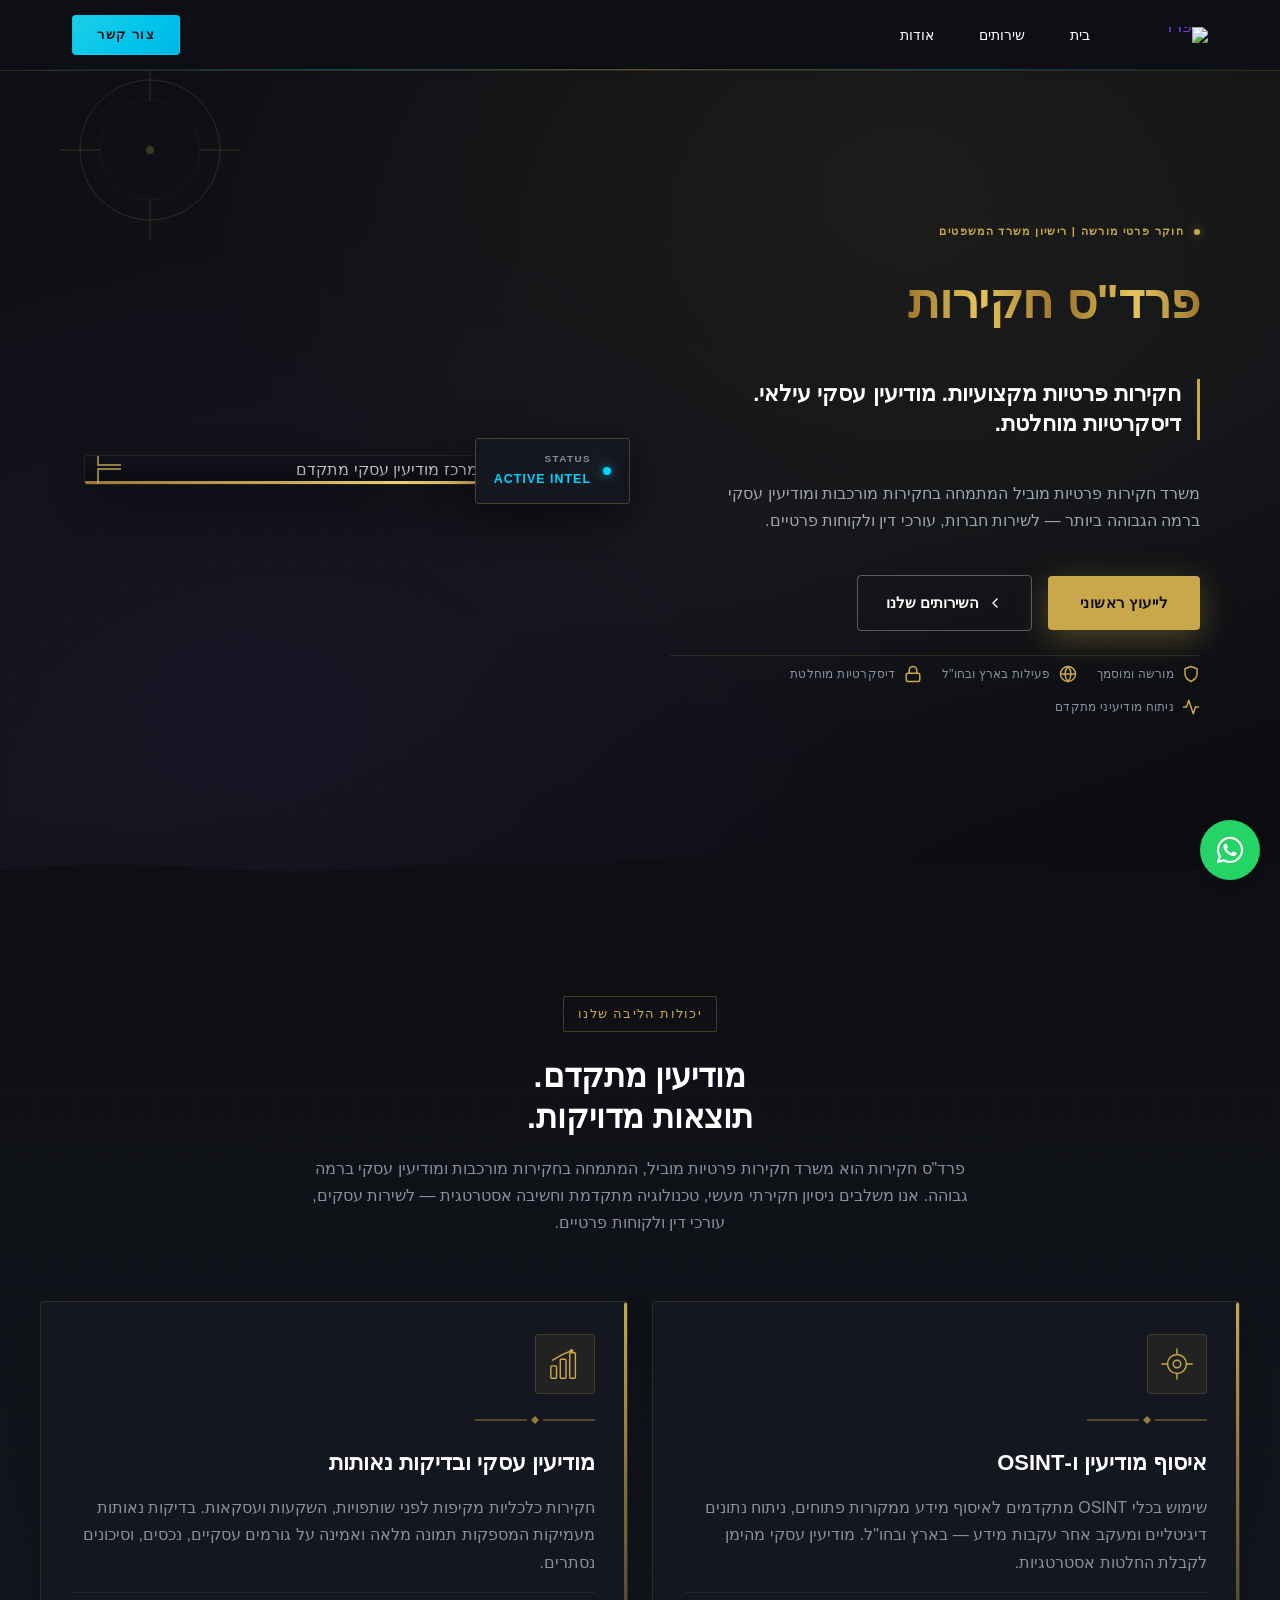
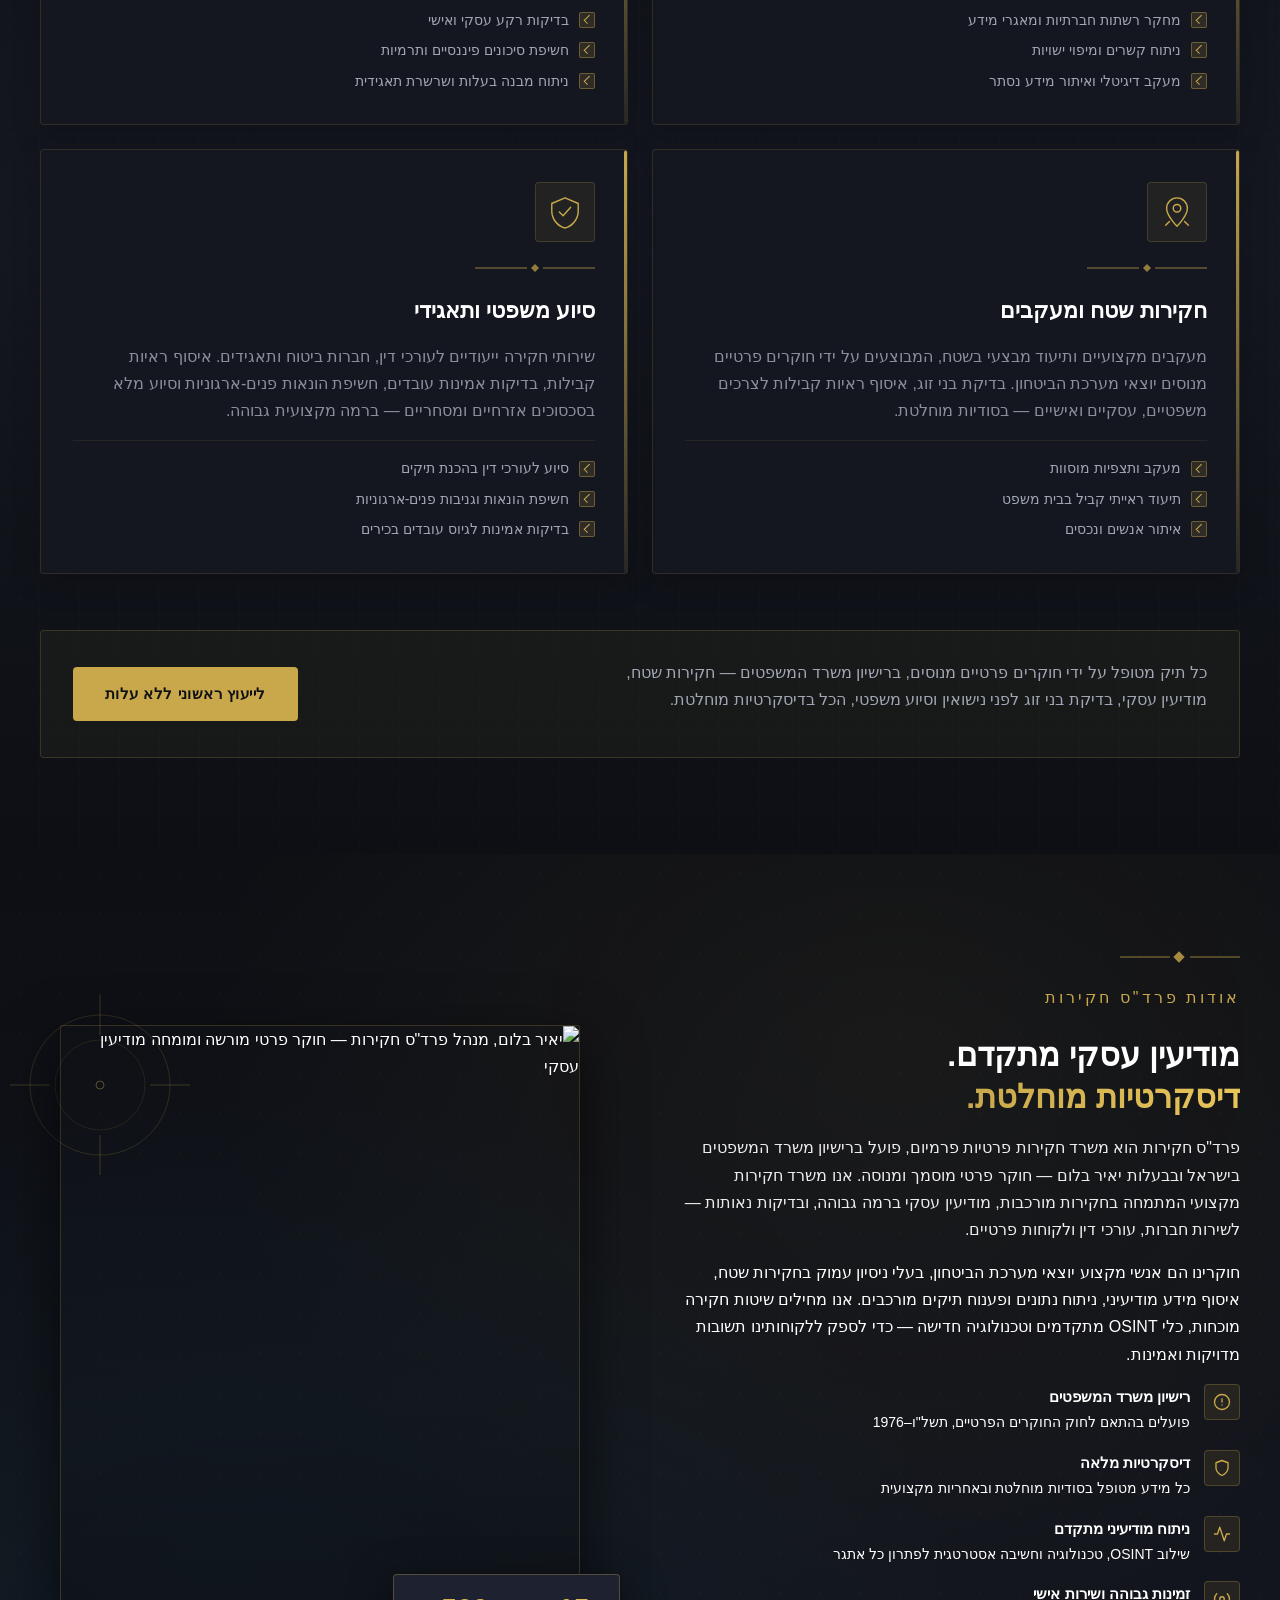
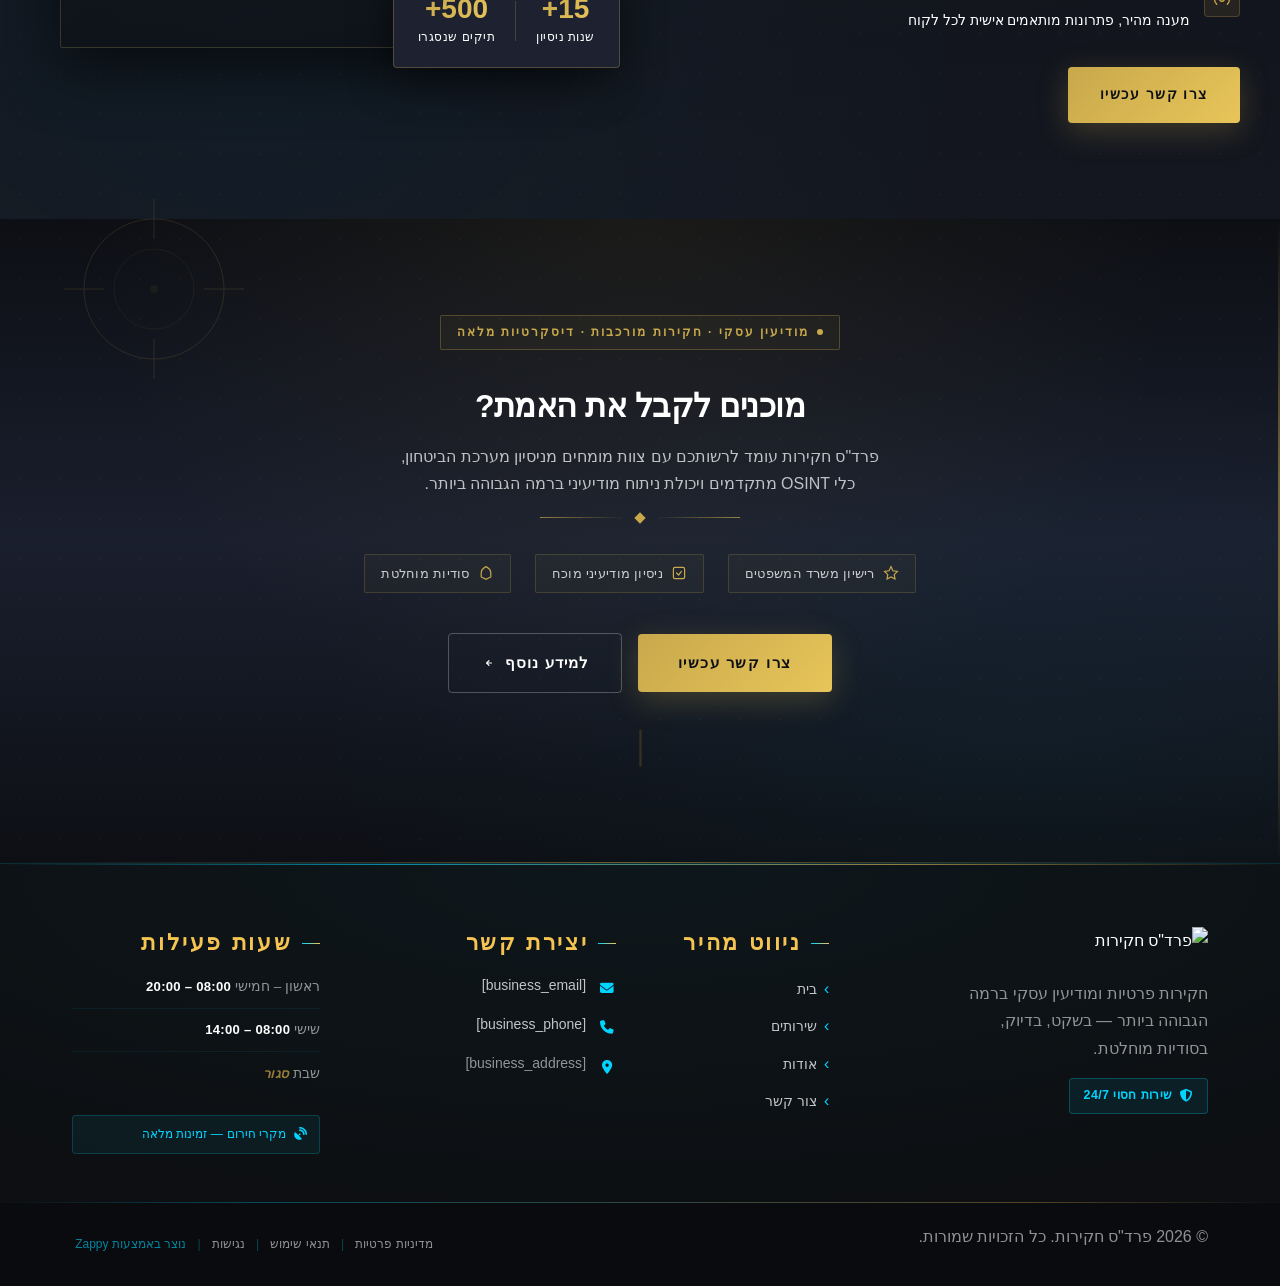
==== commit 4e5f5241: "Background sync: Progressive GitHub Sync" ====
--- a/public/index.html
+++ b/public/index.html
@@ -1471,7 +1471,7 @@
             </svg>
           </div>
           <h3 class="index-features-section__card-title">סיוע משפטי ותאגידי</h3>
-          <p class="index-features-section__card-desc">שירותי חקירה ייעודיים לעורכי דין, חברות ביטוח ותאגידים. איסוף ראיות קבילות, בדיקות אמינות עובדים, חשיפת הונאות פנים-ארגוניות וסיוע מלא בסכסוכים אזרחיים ומסחריים — ברמת מקצוענות שאין שני לה.</p>
+          <p class="index-features-section__card-desc">שירותי חקירה ייעודיים לעורכי דין, חברות ביטוח ותאגידים. איסוף ראיות קבילות, בדיקות אמינות עובדים, חשיפת הונאות פנים-ארגוניות וסיוע מלא בסכסוכים אזרחיים ומסחריים — ברמה מקצועית גבוהה.</p>
           <ul class="index-features-section__card-list">
             <li><span class="index-features-section__check" aria-hidden="true"></span>סיוע לעורכי דין בהכנת תיקים</li>
             <li><span class="index-features-section__check" aria-hidden="true"></span>חשיפת הונאות וגניבות פנים-ארגוניות</li>
@@ -1585,7 +1585,7 @@
 
       <!-- Gold accent border frame -->
       <div class="index-about-section__image-frame">
-        <img loading="lazy" decoding="async" data-placeholder="index-about-image-1" data-context="A sophisticated intelligence analyst in a dark, modern office environment. The scene shows a professional Israeli male investigator in his 40s, dressed in a sharp dark suit, studying multiple screens displaying data charts, maps and intelligence reports. Cinematic noir lighting with cool blue and warm gold tones. The atmosphere conveys elite professionalism, secrecy, and technological precision. Dark background with subtle ambient lighting." width="600" height="720" src="/assets/site-index-about-image-1.webp" alt="יאיר בלום, מנהל פרד&quot;ס חקירות — חוקר פרטי מורשה ומומחה מודיעין עסקי">
+        <img loading="lazy" decoding="async" data-placeholder="index-about-image-1" data-context="A sophisticated intelligence analyst in a dark, modern office environment. The scene shows a professional Israeli male investigator in his 40s, dressed in a sharp dark suit, studying multiple screens displaying data charts, maps and intelligence reports. Cinematic noir lighting with cool blue and warm gold tones. The atmosphere conveys elite professionalism, secrecy, and technological precision. Dark background with subtle ambient lighting." width="600" height="720" src="/assets/site-index-about-image-1-1779979960211-dwvq3w.webp?v=1779979960211" alt="יאיר בלום, מנהל פרד&quot;ס חקירות — חוקר פרטי מורשה ומומחה מודיעין עסקי">
         <!-- Image overlay gradient -->
         <div class="index-about-section__image-overlay" aria-hidden="true"></div>
       </div>
--- a/styles.css
+++ b/styles.css
@@ -4863,254 +4863,30 @@
 }
 
 /* hero */
-.about-hero-section {
-  position: relative;
-  width: 100%;
-  min-height: 480px;
-  background-color: #0D0F14;
-  background-image: linear-gradient(180deg, #1A1F2E 0%, #0D0F14 100%);
-  color: var(--text-light);
-  overflow: visible;
-  direction: rtl;
-  display: flex;
-  align-items: center;
-  padding: 0;
-}
 
 /* Background Image */
-.about-hero-section .about-hero-bg {
-  position: absolute;
-  inset: 0;
-  z-index: 0;
-  overflow: hidden;
-}
-
-.about-hero-section .about-hero-bg img {
-  width: 100%;
-  height: 100%;
-  object-fit: cover;
-  object-position: center;
-  display: block;
-  filter: grayscale(20%) contrast(1.1);
-  border-radius: 0;
-}
 
 /* Scrim Overlay */
-.about-hero-section .about-hero-scrim {
-  position: absolute;
-  inset: 0;
-  z-index: 1;
-  pointer-events: none;
-  background-image:
-    linear-gradient(180deg, rgba(13,15,20,0.55) 0%, rgba(13,15,20,0.92) 100%),
-    linear-gradient(90deg, rgba(13,15,20,0.85) 0%, rgba(13,15,20,0.3) 60%, rgba(13,15,20,0.1) 100%);
-}
 
 /* Crosshair Decorative Motif */
-.about-hero-section .about-hero-crosshair {
-  position: absolute;
-  inset-inline-end: 8%;
-  top: 50%;
-  transform: translateY(-50%);
-  z-index: 2;
-  pointer-events: none;
-  opacity: 1;
-  width: 180px;
-  height: 180px;
-}
 
 /* Dot Grid Decorative Motif */
-.about-hero-section .about-hero-dotgrid {
-  position: absolute;
-  inset-inline-end: 0;
-  bottom: 60px;
-  width: 400px;
-  height: 200px;
-  z-index: 2;
-  pointer-events: none;
-  background-image: radial-gradient(rgba(200,168,75,0.06) 1px, transparent 1px);
-  background-size: 20px 20px;
-  opacity: 1;
-}
 
 /* Container */
-.about-hero-section .about-hero-container {
-  position: relative;
-  z-index: 10;
-  max-width: 1200px;
-  width: 100%;
-  margin: 0 auto;
-  padding: 120px 48px 100px;
-  text-align: right;
-  direction: rtl;
-}
 
 /* Label Row */
-.about-hero-section .about-hero-label {
-  display: flex;
-  align-items: center;
-  gap: 12px;
-  flex-direction: row;
-  margin-block-end: 20px;
-}
-
-.about-hero-section .about-hero-label-line {
-  display: inline-block;
-  width: 36px;
-  height: 1px;
-  background: linear-gradient(90deg, #C8A84B, #E8C55A);
-  opacity: 0.85;
-  flex-shrink: 0;
-}
-
-.about-hero-section .about-hero-label-text {
-  font-size: 0.7rem;
-  font-weight: 600;
-  letter-spacing: 0.14em;
-  text-transform: uppercase;
-  color: #C8A84B;
-  font-family: 'Rubik', sans-serif;
-}
 
 /* H1 Title */
-.about-hero-section .about-hero-title {font-family: 'Rubik', sans-serif;
-  font-size: 3.5rem;
-  font-weight: 800;
-  letter-spacing: -0.01em;
-  line-height: 1.1;
-  color: var(--text-light);
-  margin: 0 0 20px 0;}
 
 /* Gold Rule Ornament */
-.about-hero-section .about-hero-rule {
-  margin-block-end: 22px;
-  display: flex;
-  justify-content: flex-start;
-}
 
 /* H3 Subtitle */
-.about-hero-section .about-hero-subtitle {
-  font-family: 'Rubik', sans-serif;
-  font-size: 1.15rem;
-  font-weight: 400;
-  line-height: 1.65;
-  color: rgba(255,255,255,0.88);
-  max-width: 620px;
-  margin: 0 0 36px 0;
-  text-shadow: 0 2px 12px rgba(0,0,0,0.6);
-  letter-spacing: 0.01em;
-}
 
 /* Meta Info Strip */
-.about-hero-section .about-hero-meta {
-  display: flex;
-  flex-direction: row;
-  align-items: center;
-  gap: 0;
-  flex-wrap: wrap;
-}
-
-.about-hero-section .about-hero-meta-item {
-  display: flex;
-  flex-direction: row;
-  align-items: center;
-  gap: 8px;
-  color: rgba(200,168,75,0.9);
-  font-size: 0.8rem;
-  font-weight: 500;
-  letter-spacing: 0.06em;
-  font-family: 'Rubik', sans-serif;
-  padding: 6px 0;
-}
-
-.about-hero-section .about-hero-meta-item svg {
-  color: #C8A84B;
-  flex-shrink: 0;
-}
-
-.about-hero-section .about-hero-meta-divider {
-  width: 1px;
-  height: 16px;
-  background: rgba(200,168,75,0.3);
-  margin: 0 20px;
-  flex-shrink: 0;
-}
 
 /* Bottom Divider Wrapper */
-.about-hero-section .about-hero-divider-wrapper {
-  position: absolute;
-  bottom: 0;
-  left: 0;
-  width: 100%;
-  height: 60px;
-  pointer-events: none;
-  z-index: 5;
-}
-
-.about-hero-section .about-hero-divider-wrapper svg {
-  display: block;
-  width: 100%;
-  height: 100%;
-}
 
 /* ── Mobile ────────────────────────────────────────────── */
-@media (max-width: 768px) {
-  .about-hero-section {
-    min-height: 380px;
-  }
-
-  .about-hero-section .about-hero-container {
-    padding: 110px 20px 80px;
-  }
-
-  .about-hero-section .about-hero-title {
-    font-size: 2.2rem;
-  }
-
-  .about-hero-section .about-hero-subtitle {
-    font-size: 1rem;
-    max-width: 100%;
-  }
-
-  .about-hero-section .about-hero-crosshair {
-    width: 110px;
-    height: 110px;
-    inset-inline-end: 4%;
-    top: 18%;
-    transform: none;
-    opacity: 0.7;
-  }
-
-  .about-hero-section .about-hero-dotgrid {
-    width: 200px;
-    height: 120px;
-  }
-
-  .about-hero-section .about-hero-meta {
-    gap: 0;
-    flex-wrap: wrap;
-    row-gap: 8px;
-  }
-
-  .about-hero-section .about-hero-meta-divider {
-    margin: 0 10px;
-  }
-
-  .about-hero-section .about-hero-meta-item {
-    font-size: 0.75rem;
-  }
-}
-
-@media (min-width: 769px) and (max-width: 1024px) {
-  .about-hero-section .about-hero-container {
-    padding: 130px 36px 100px;
-  }
-
-  .about-hero-section .about-hero-title {
-    font-size: 2.8rem;
-  }
-}
-/* ZAPPY_POSTGEN_GUARD_HERO_FONT_CAP:about-hero */
 .hero h1, .hero-section h1, [class*="hero-"] h1, [class~="hero"] h1, .hero .hero-title, .hero-title { font-size: 48px !important; line-height: 1.2 !important; }
 @media (max-width: 1024px) {
   .hero h1, .hero-section h1, [class*="hero-"] h1, [class~="hero"] h1, .hero .hero-title, .hero-title { font-size: 36px !important; }
@@ -5118,8 +4894,6 @@
 @media (max-width: 768px) {
   .hero h1, .hero-section h1, [class*="hero-"] h1, [class~="hero"] h1, .hero .hero-title, .hero-title { font-size: 28px !important; }
 }
-
-/* ZAPPY_POSTGEN_GUARD_HERO_TYPO:אודות-hero (about-hero) — stripped 1 jarring hero headline effect(s) */
 
 /* story */
 .about-story-section {
@@ -5571,340 +5345,28 @@
 }
 
 /* team */
-.about-team-section {
-  position: relative;
-  background-color: #0D0F14;
-  background-image:
-    radial-gradient(ellipse at 70% 10%, rgba(0,212,255,0.05) 0%, transparent 50%),
-    radial-gradient(ellipse at 20% 80%, rgba(200,168,75,0.06) 0%, transparent 50%),
-    linear-gradient(180deg, #0D0F14 0%, #121417 100%);
-  color: var(--text-light);
-  padding: 96px 24px;
-  overflow: visible;
-  direction: rtl;
-}
 
 /* Dot grid pattern */
-.about-team-section .about-team-bg-pattern {
-  position: absolute;
-  inset: 0;
-  background-image: radial-gradient(rgba(200,168,75,0.04) 1px, transparent 1px);
-  background-size: 40px 40px;
-  pointer-events: none;
-  z-index: 0;
-  aria-hidden: true;
-}
-
-.about-team-section .about-team-container {
-  position: relative;
-  z-index: 1;
-  max-width: 1200px;
-  margin: 0 auto;
-}
 
 /* ── HEADER ── */
-.about-team-section .about-team-header {
-  text-align: center;
-  margin-bottom: 64px;
-}
-
-.about-team-section .about-team-label {
-  display: inline-flex;
-  align-items: center;
-  gap: 12px;
-  margin-bottom: 20px;
-}
-
-.about-team-section .about-team-label-line {
-  display: block;
-  width: 40px;
-  height: 1px;
-  background: linear-gradient(90deg, transparent, rgba(200,168,75,0.7), transparent);
-}
-
-.about-team-section .about-team-label-text {
-  font-family: 'Rubik', sans-serif;
-  font-size: 0.75rem;
-  font-weight: 600;
-  letter-spacing: 3px;
-  text-transform: uppercase;
-  color: #C8A84B;
-}
-
-.about-team-section .about-team-title {
-  font-family: 'Rubik', sans-serif;
-  font-size: 2rem;
-  font-weight: 700;
-  line-height: 1.3;
-  color: var(--text-light);
-  margin: 0 0 20px;
-  text-align: center;
-}
-
-.about-team-section .about-team-title-accent {
-  background: linear-gradient(90deg, #C8A84B, #E8C55A);
-  -webkit-background-clip: text;
-  -webkit-text-fill-color: transparent;
-  background-clip: text;
-}
-
-.about-team-section .about-team-subtitle {
-  font-family: 'Rubik', sans-serif;
-  font-size: 1rem;
-  line-height: 1.7;
-  color: var(--text-muted);
-  max-width: 680px;
-  margin: 0 auto;
-  text-align: center;
-}
 
 /* ── GRID ── */
-.about-team-section .about-team-grid {
-  display: grid;
-  grid-template-columns: repeat(3, 1fr);
-  gap: 24px;
-  direction: rtl;
-  margin-bottom: 56px;
-}
 
 /* ── CARD ── */
-.about-team-section .about-team-card {
-  position: relative;
-  background: #141720;
-  border: 1px solid rgba(200,168,75,0.15);
-  border-radius: 4px;
-  overflow: hidden;
-  box-shadow: 0 8px 30px rgba(0,0,0,0.3);
-  transition: all 0.3s ease;
-  display: flex;
-  flex-direction: column;
-}
-
-.about-team-section .about-team-card:hover {
-  transform: translateY(-4px);
-  box-shadow: 0 20px 60px rgba(0,0,0,0.6);
-  border-color: rgba(200,168,75,0.35);
-}
 
 /* Card image */
-.about-team-section .about-team-card-image-wrap {
-  position: relative;
-  width: 100%;
-  aspect-ratio: 1 / 1;
-  overflow: hidden;
-  flex-shrink: 0;
-}
-
-.about-team-section .about-team-card-image-wrap img {
-  width: 100%;
-  height: 100%;
-  object-fit: cover;
-  display: block;
-  filter: grayscale(20%) contrast(1.1);
-  transition: transform 0.4s ease;
-  border-radius: 0;
-}
-
-.about-team-section .about-team-card:hover .about-team-card-image-wrap img {
-  transform: scale(1.04);
-}
-
-.about-team-section .about-team-card-image-overlay {
-  position: absolute;
-  inset: 0;
-  background: linear-gradient(
-    to bottom,
-    rgba(13,15,20,0) 40%,
-    rgba(13,15,20,0.85) 100%
-  );
-  pointer-events: none;
-  z-index: 1;
-}
 
 /* Badge */
-.about-team-section .about-team-card-badge {
-  position: absolute;
-  top: 14px;
-  inset-inline-start: 14px;
-  background: rgba(13,15,20,0.82);
-  border: 1px solid rgba(200,168,75,0.5);
-  border-radius: 2px;
-  padding: 4px 10px;
-  font-family: 'Rubik', sans-serif;
-  font-size: 0.7rem;
-  font-weight: 600;
-  letter-spacing: 1.5px;
-  text-transform: uppercase;
-  color: #C8A84B;
-  z-index: 2;
-  pointer-events: none;
-}
 
 /* Card body */
-.about-team-section .about-team-card-body {
-  padding: 28px 24px 24px;
-  display: flex;
-  flex-direction: column;
-  gap: 14px;
-  flex: 1;
-}
-
-.about-team-section .about-team-card-top {
-  display: flex;
-  flex-direction: column;
-  gap: 6px;
-}
-
-.about-team-section .about-team-card-name {
-  font-family: 'Rubik', sans-serif;
-  font-size: 1.375rem;
-  font-weight: 700;
-  line-height: 1.3;
-  color: var(--text-light);
-  margin: 0;
-  text-align: start;
-}
-
-.about-team-section .about-team-card-role {
-  font-family: 'Rubik', sans-serif;
-  font-size: 0.8rem;
-  font-weight: 500;
-  letter-spacing: 1px;
-  text-transform: uppercase;
-  color: #C8A84B;
-  text-align: start;
-}
-
-.about-team-section .about-team-card-bio {
-  font-family: 'Rubik', sans-serif;
-  font-size: 1rem;
-  line-height: 1.7;
-  color: var(--text-muted);
-  margin: 0;
-  text-align: start;
-}
 
 /* Tags */
-.about-team-section .about-team-card-tags {
-  display: flex;
-  flex-wrap: wrap;
-  gap: 8px;
-  margin-top: auto;
-  padding-top: 4px;
-  justify-content: flex-start;
-}
-
-.about-team-section .about-team-tag {
-  display: inline-block;
-  background: rgba(0,212,255,0.07);
-  border: 1px solid rgba(0,212,255,0.2);
-  border-radius: 2px;
-  padding: 3px 10px;
-  font-family: 'Rubik', sans-serif;
-  font-size: 0.72rem;
-  font-weight: 500;
-  letter-spacing: 0.5px;
-  color: var(--primary);
-}
 
 /* Gold accent line at bottom of card */
-.about-team-section .about-team-card-accent-line {
-  height: 2px;
-  background: linear-gradient(90deg, transparent, rgba(200,168,75,0.6), transparent);
-  margin-top: 0;
-  flex-shrink: 0;
-}
 
 /* ── CREDIBILITY BAR ── */
-.about-team-section .about-team-credibility {
-  display: flex;
-  align-items: center;
-  justify-content: center;
-  flex-wrap: wrap;
-  gap: 0;
-  padding: 28px 32px;
-  background: rgba(13,15,20,0.7);
-  border: 1px solid rgba(200,168,75,0.15);
-  border-radius: 4px;
-  box-shadow: 0 4px 20px rgba(0,0,0,0.3);
-}
-
-.about-team-section .about-team-cred-item {
-  display: flex;
-  flex-direction: row;
-  align-items: center;
-  gap: 10px;
-  padding: 8px 28px;
-  color: var(--text-light);
-  font-family: 'Rubik', sans-serif;
-  font-size: 0.875rem;
-  font-weight: 500;
-  letter-spacing: 0.5px;
-  white-space: nowrap;
-}
-
-.about-team-section .about-team-cred-item svg {
-  color: #C8A84B;
-  flex-shrink: 0;
-}
-
-.about-team-section .about-team-cred-divider {
-  width: 1px;
-  height: 28px;
-  background: rgba(200,168,75,0.25);
-  flex-shrink: 0;
-}
 
 /* ── RESPONSIVE ── */
-@media (max-width: 1024px) {
-  .about-team-section .about-team-grid {
-    grid-template-columns: repeat(2, 1fr);
-  }
-}
-
-@media (max-width: 768px) {
-  .about-team-section {
-    padding: 56px 16px;
-  }
-
-  .about-team-section .about-team-header {
-    margin-bottom: 40px;
-  }
-
-  .about-team-section .about-team-title {
-    font-size: 1.6rem;
-  }
-
-  .about-team-section .about-team-grid {
-    grid-template-columns: 1fr !important;
-    gap: 20px;
-  }
-
-  .about-team-section .about-team-card-image-wrap {
-    aspect-ratio: 4 / 3;
-  }
-
-  .about-team-section .about-team-credibility {
-    flex-direction: column;
-    gap: 4px;
-    padding: 20px 16px;
-  }
-
-  .about-team-section .about-team-cred-divider {
-    width: 60px;
-    height: 1px;
-    background: rgba(200,168,75,0.2);
-  }
-
-  .about-team-section .about-team-cred-item {
-    padding: 10px 12px;
-  }
-
-  .about-team-section .about-team-card-badge {
-    font-size: 0.65rem;
-    padding: 3px 8px;
-  }
-}
 
 /* hero */
 .contact-hero-section {
@@ -7935,6 +7397,745 @@
   }
 }
 /* ZAPPY_POSTGEN_GUARD_HERO_FONT_CAP:index-hero */
+.hero h1, .hero-section h1, [class*="hero-"] h1, [class~="hero"] h1, .hero .hero-title, .hero-title { font-size: 48px !important; line-height: 1.2 !important; }
+@media (max-width: 1024px) {
+  .hero h1, .hero-section h1, [class*="hero-"] h1, [class~="hero"] h1, .hero .hero-title, .hero-title { font-size: 36px !important; }
+}
+@media (max-width: 768px) {
+  .hero h1, .hero-section h1, [class*="hero-"] h1, [class~="hero"] h1, .hero .hero-title, .hero-title { font-size: 28px !important; }
+}
+
+/* ═══════════════════════════════════════════════════════════
+   V2 REGENERATED SECTION CSS (אודות-team)
+   Added: 2026-05-28T14:49:52.460Z
+   ═══════════════════════════════════════════════════════════ */
+.about-team-section {
+  position: relative;
+  background-color: #0D0F14;
+  background-image:
+    radial-gradient(rgba(200,168,75,0.04) 1px, transparent 1px);
+  background-size: 40px 40px;
+  color: var(--text-light);
+  padding: 100px 24px 80px;
+  direction: rtl;
+  overflow: visible;
+}
+
+/* Decorative background pattern overlay */
+.about-team-section .about-team-bg-pattern {
+  position: absolute;
+  inset: 0;
+  background-image:
+    radial-gradient(ellipse at 10% 20%, rgba(200,168,75,0.06) 0%, transparent 50%),
+    radial-gradient(ellipse at 90% 80%, rgba(0,212,255,0.04) 0%, transparent 50%);
+  pointer-events: none;
+  z-index: 0;
+}
+
+/* Crosshair decorative motif */
+.about-team-section .about-team-crosshair {
+  position: absolute;
+  top: 40px;
+  inset-inline-start: 60px;
+  width: 180px;
+  height: 180px;
+  pointer-events: none;
+  z-index: 0;
+  opacity: 0.7;
+}
+
+/* Main container */
+.about-team-section .about-team-container {
+  position: relative;
+  z-index: 1;
+  max-width: 1200px;
+  margin: 0 auto;
+}
+
+/* Section Header */
+.about-team-section .about-team-header {
+  text-align: center;
+  margin-bottom: 56px;
+  max-width: 680px;
+  margin-inline: auto;
+  margin-bottom: 56px;
+}
+
+.about-team-section .about-team-label {
+  display: inline-block;
+  font-family: Inter, system-ui, sans-serif;
+  font-size: 11px;
+  font-weight: 600;
+  letter-spacing: 0.2em;
+  text-transform: uppercase;
+  color: #C8A84B;
+  border: 1px solid rgba(200,168,75,0.35);
+  padding: 5px 16px;
+  border-radius: 2px;
+  margin-bottom: 20px;
+  background: rgba(200,168,75,0.06);
+}
+
+.about-team-section .about-team-title {
+  font-family: Inter, system-ui, sans-serif;
+  font-size: 2rem;
+  font-weight: 700;
+  line-height: 1.3;
+  color: var(--text-light);
+  margin: 0 0 16px;
+  text-align: center;
+}
+
+.about-team-section .about-team-title-gold {
+  background: linear-gradient(90deg, #C8A84B, #E8C55A);
+  -webkit-background-clip: text;
+  -webkit-text-fill-color: transparent;
+  background-clip: text;
+}
+
+.about-team-section .about-team-subtitle {
+  font-family: Inter, system-ui, sans-serif;
+  font-size: 1rem;
+  line-height: 1.7;
+  color: var(--text-muted);
+  text-align: center;
+  margin: 0;
+}
+
+/* Values Grid */
+.about-team-section .about-team-grid {
+  display: grid;
+  grid-template-columns: repeat(3, 1fr);
+  gap: 24px;
+  margin-bottom: 56px;
+  direction: rtl;
+}
+
+/* Individual Card */
+.about-team-section .about-team-card {
+  background: #141720;
+  border: 1px solid rgba(255,255,255,0.06);
+  border-radius: 4px;
+  padding: 28px 24px 24px;
+  box-shadow: 0 4px 20px rgba(0,0,0,0.3);
+  transition: all 0.3s cubic-bezier(0.4, 0, 0.2, 1);
+  position: relative;
+  overflow: hidden;
+  display: flex;
+  flex-direction: column;
+  gap: 0;
+}
+
+.about-team-section .about-team-card::before {
+  content: '';
+  position: absolute;
+  top: 0;
+  inset-inline-start: 0;
+  width: 3px;
+  height: 0;
+  background: linear-gradient(180deg, #C8A84B, rgba(200,168,75,0.2));
+  transition: height 0.35s ease;
+  border-radius: 0 0 2px 2px;
+}
+
+.about-team-section .about-team-card:hover {
+  transform: translateY(-5px);
+  border-color: rgba(200,168,75,0.25);
+  box-shadow: 0 10px 40px rgba(0,0,0,0.45), 0 0 30px rgba(200,168,75,0.08);
+}
+
+.about-team-section .about-team-card:hover::before {
+  height: 100%;
+}
+
+/* Card Icon */
+.about-team-section .about-team-card-icon {
+  width: 56px;
+  height: 56px;
+  background: rgba(200,168,75,0.08);
+  border: 1px solid rgba(200,168,75,0.2);
+  border-radius: 4px;
+  display: flex;
+  align-items: center;
+  justify-content: center;
+  margin-bottom: 18px;
+  color: #C8A84B;
+  flex-shrink: 0;
+  transition: background 0.3s ease;
+}
+
+.about-team-section .about-team-card:hover .about-team-card-icon {
+  background: rgba(200,168,75,0.14);
+}
+
+/* Card Content */
+.about-team-section .about-team-card-content {
+  flex: 1;
+  display: flex;
+  flex-direction: column;
+}
+
+.about-team-section .about-team-card-title {
+  font-family: Inter, system-ui, sans-serif;
+  font-size: 1.1rem;
+  font-weight: 600;
+  line-height: 1.4;
+  color: var(--text-light);
+  margin: 0 0 10px;
+  text-align: right;
+}
+
+.about-team-section .about-team-card-text {
+  font-family: Inter, system-ui, sans-serif;
+  font-size: 1rem;
+  line-height: 1.7;
+  color: var(--text-muted);
+  margin: 0 0 16px;
+  text-align: right;
+  flex: 1;
+}
+
+.about-team-section .about-team-card-rule {
+  margin-top: auto;
+  display: flex;
+  justify-content: flex-end;
+}
+
+/* Bottom Banner */
+.about-team-section .about-team-banner {
+  position: relative;
+  border-radius: 4px;
+  overflow: hidden;
+  box-shadow: 0 20px 60px rgba(0,0,0,0.6);
+  border: 1px solid rgba(200,168,75,0.15);
+}
+
+.about-team-section .about-team-banner-image-wrap {
+  position: relative;
+  width: 100%;
+  height: 280px;
+}
+
+.about-team-section .about-team-banner-image-wrap img {
+  width: 100%;
+  height: 100%;
+  object-fit: cover;
+  display: block;
+  filter: grayscale(30%) contrast(1.05);
+  border-radius: 4px;
+}
+
+.about-team-section .about-team-banner-overlay {
+  position: absolute;
+  inset: 0;
+  background: linear-gradient(
+    90deg,
+    rgba(13,15,20,0.92) 0%,
+    rgba(13,15,20,0.7) 50%,
+    rgba(13,15,20,0.4) 100%
+  );
+  border-radius: 4px;
+  z-index: 1;
+}
+
+.about-team-section .about-team-banner-text {
+  position: absolute;
+  inset-inline-end: auto;
+  inset-inline-start: 0;
+  top: 50%;
+  transform: translateY(-50%);
+  padding: 0 48px;
+  z-index: 2;
+  max-width: 600px;
+}
+
+.about-team-section .about-team-banner-quote {
+  font-family: Inter, system-ui, sans-serif;
+  font-size: 1.2rem;
+  font-weight: 500;
+  font-style: italic;
+  color: var(--text-light);
+  line-height: 1.6;
+  margin-bottom: 14px;
+  text-align: right;
+}
+
+.about-team-section .about-team-banner-attribution {
+  font-family: Inter, system-ui, sans-serif;
+  font-size: 0.875rem;
+  color: #C8A84B;
+  letter-spacing: 0.05em;
+  text-align: right;
+}
+
+/* ── RESPONSIVE ── */
+
+@media (max-width: 1024px) {
+  .about-team-section .about-team-grid {
+    grid-template-columns: repeat(2, 1fr);
+  }
+}
+
+@media (max-width: 768px) {
+  .about-team-section {
+    padding: 80px 16px 60px;
+  }
+
+  .about-team-section .about-team-crosshair {
+    width: 100px;
+    height: 100px;
+    top: 20px;
+    inset-inline-start: 10px;
+  }
+
+  .about-team-section .about-team-header {
+    margin-bottom: 36px;
+  }
+
+  .about-team-section .about-team-title {
+    font-size: 1.6rem;
+  }
+
+  .about-team-section .about-team-grid {
+    grid-template-columns: 1fr !important;
+    gap: 16px;
+  }
+
+  .about-team-section .about-team-card {
+    padding: 20px 18px;
+  }
+
+  .about-team-section .about-team-banner-image-wrap {
+    height: 220px;
+  }
+
+  .about-team-section .about-team-banner-text {
+    padding: 0 20px;
+    max-width: 100%;
+  }
+
+  .about-team-section .about-team-banner-quote {
+    font-size: 1rem;
+  }
+
+  .about-team-section .about-team-banner-attribution {
+    font-size: 0.8rem;
+  }
+}
+
+/* ═══════════════════════════════════════════════════════════
+   V2 REGENERATED SECTION CSS (אודות-hero)
+   Added: 2026-05-28T14:51:22.662Z
+   ═══════════════════════════════════════════════════════════ */
+.about-hero-section {
+  position: relative;
+  overflow: visible;
+  background-color: #0D0F14;
+  background-image:
+    radial-gradient(ellipse at 70% 20%, rgba(200,168,75,0.06) 0%, transparent 55%),
+    radial-gradient(ellipse at 10% 80%, rgba(0,212,255,0.04) 0%, transparent 50%),
+    linear-gradient(160deg, #0D0F14 0%, #111318 60%, #0D0F14 100%);
+  color: var(--text-light);
+  padding: 140px 24px 80px;
+  min-height: 100vh;
+  display: flex;
+  align-items: center;
+  font-family: Inter, system-ui, sans-serif;
+  direction: rtl;
+}
+
+/* Crosshair decorative motif */
+.about-hero-section .about-hero-crosshair {
+  position: absolute;
+  top: 80px;
+  inset-inline-start: 60px;
+  width: 180px;
+  height: 180px;
+  pointer-events: none;
+  z-index: 0;
+  opacity: 1;
+}
+
+.about-hero-section .about-hero-crosshair svg {
+  width: 100%;
+  height: 100%;
+}
+
+/* Dot grid pattern */
+.about-hero-section .about-hero-dot-pattern {
+  position: absolute;
+  bottom: 0;
+  inset-inline-start: 0;
+  width: 420px;
+  height: 420px;
+  background-image: radial-gradient(circle, rgba(200,168,75,0.06) 1px, transparent 1px);
+  background-size: 28px 28px;
+  pointer-events: none;
+  z-index: 0;
+}
+
+/* Main container */
+.about-hero-section .about-hero-container {
+  position: relative;
+  z-index: 10;
+  max-width: 1200px;
+  margin: 0 auto;
+  width: 100%;
+  display: grid;
+  grid-template-columns: 1fr 1fr;
+  gap: 64px;
+  align-items: center;
+  direction: rtl;
+}
+
+/* ---- RIGHT SIDE: Content ---- */
+.about-hero-section .about-hero-content {
+  display: flex;
+  flex-direction: column;
+  align-items: flex-start;
+  gap: 0;
+  text-align: right;
+}
+
+.about-hero-section .about-hero-label {
+  font-size: 0.7rem;
+  font-weight: 600;
+  letter-spacing: 0.14em;
+  text-transform: uppercase;
+  color: #C8A84B;
+  margin-bottom: 18px;
+  opacity: 0.9;
+}
+
+.about-hero-section .about-hero-title {
+  font-size: 3.5rem;
+  font-weight: 800;
+  letter-spacing: -0.01em;
+  line-height: 1.1;
+  color: var(--text-light);
+  margin: 0 0 20px 0;
+}
+
+.about-hero-section .about-hero-gold-rule {
+  margin-bottom: 24px;
+  display: block;
+}
+
+.about-hero-section .about-hero-subtitle {
+  font-size: 1.15rem;
+  font-weight: 500;
+  line-height: 1.6;
+  color: var(--text-light);
+  margin: 0 0 18px 0;
+  opacity: 0.92;
+}
+
+.about-hero-section .about-hero-body {
+  font-size: 1rem;
+  line-height: 1.8;
+  color: #A0A5B4;
+  margin: 0 0 36px 0;
+  max-width: 520px;
+}
+
+/* Trust badges */
+.about-hero-section .about-hero-badges {
+  display: flex;
+  flex-direction: column;
+  gap: 14px;
+  margin-bottom: 40px;
+  width: 100%;
+}
+
+.about-hero-section .about-hero-badge {
+  display: grid;
+  grid-template-columns: 44px 1fr;
+  align-items: center;
+  gap: 14px;
+  background: rgba(200,168,75,0.06);
+  border: 1px solid rgba(200,168,75,0.15);
+  border-radius: 6px;
+  padding: 14px 16px;
+  transition: border-color 0.3s ease, background 0.3s ease;
+}
+
+.about-hero-section .about-hero-badge:hover {
+  border-color: rgba(200,168,75,0.35);
+  background: rgba(200,168,75,0.10);
+}
+
+.about-hero-section .about-hero-badge .badge-icon {
+  width: 44px;
+  height: 44px;
+  display: flex;
+  align-items: center;
+  justify-content: center;
+  background: rgba(200,168,75,0.08);
+  border-radius: 50%;
+  flex-shrink: 0;
+}
+
+.about-hero-section .about-hero-badge .badge-text {
+  display: flex;
+  flex-direction: column;
+  gap: 2px;
+  text-align: right;
+}
+
+.about-hero-section .about-hero-badge .badge-title {
+  font-size: 0.9rem;
+  font-weight: 700;
+  color: var(--text-light);
+  line-height: 1.3;
+}
+
+.about-hero-section .about-hero-badge .badge-sub {
+  font-size: 0.75rem;
+  font-weight: 400;
+  color: #8A8F9E;
+  letter-spacing: 0.02em;
+}
+
+/* CTAs */
+.about-hero-section .about-hero-ctas {
+  display: flex;
+  flex-direction: row;
+  gap: 14px;
+  align-items: center;
+  flex-wrap: wrap;
+}
+
+.about-hero-section .about-btn-primary {
+  background: #C8A84B;
+  color: #0D0F14;
+  padding: 14px 32px;
+  border-radius: 4px;
+  border: none;
+  font-weight: 700;
+  font-size: 0.95rem;
+  letter-spacing: 0.03em;
+  text-decoration: none;
+  display: inline-block;
+  cursor: pointer;
+  transition: background 0.3s ease, box-shadow 0.3s ease, transform 0.2s ease;
+  box-shadow: 0 8px 32px rgba(200,168,75,0.3);
+}
+
+.about-hero-section .about-btn-primary:hover {
+  background: #E8C55A;
+  box-shadow: 0 12px 40px rgba(200,168,75,0.45);
+  transform: translateY(-2px);
+}
+
+.about-hero-section .about-btn-secondary {
+  background: transparent;
+  color: #ffffff;
+  padding: 14px 24px;
+  border-radius: 4px;
+  border: 1px solid rgba(255,255,255,0.3);
+  font-weight: 600;
+  font-size: 0.95rem;
+  text-decoration: none;
+  display: inline-flex;
+  align-items: center;
+  gap: 8px;
+  cursor: pointer;
+  transition: border-color 0.3s ease, color 0.3s ease;
+}
+
+.about-hero-section .about-btn-secondary:hover {
+  border-color: rgba(200,168,75,0.6);
+  color: #C8A84B;
+}
+
+/* ---- LEFT SIDE: Image ---- */
+.about-hero-section .about-hero-image-wrap {
+  position: relative;
+  display: flex;
+  align-items: center;
+  justify-content: center;
+}
+
+.about-hero-section .about-hero-image-inner {
+  position: relative;
+  width: 100%;
+  max-width: 580px;
+  border-radius: 2px;
+  overflow: hidden;
+  filter: grayscale(15%) contrast(1.08);
+  box-shadow: 0 20px 60px rgba(0,0,0,0.65), 0 0 0 1px rgba(200,168,75,0.18);
+}
+
+.about-hero-section .about-hero-image-inner img {
+  display: block;
+  width: 100%;
+  height: auto;
+  object-fit: cover;
+  aspect-ratio: 620/720;
+}
+
+/* Image overlay for cinematic tone */
+.about-hero-section .about-hero-img-overlay {
+  position: absolute;
+  inset: 0;
+  background: linear-gradient(
+    180deg,
+    rgba(13,15,20,0.15) 0%,
+    rgba(13,15,20,0.05) 40%,
+    rgba(13,15,20,0.45) 100%
+  );
+  pointer-events: none;
+  z-index: 2;
+}
+
+/* Gold corner accents */
+.about-hero-section .about-hero-img-corner-tl {
+  position: absolute;
+  top: -1px;
+  inset-inline-end: -1px;
+  width: 32px;
+  height: 32px;
+  border-top: 2px solid #C8A84B;
+  border-inline-end: 2px solid #C8A84B;
+  pointer-events: none;
+  z-index: 5;
+}
+
+.about-hero-section .about-hero-img-corner-br {
+  position: absolute;
+  bottom: -1px;
+  inset-inline-start: -1px;
+  width: 32px;
+  height: 32px;
+  border-bottom: 2px solid #C8A84B;
+  border-inline-start: 2px solid #C8A84B;
+  pointer-events: none;
+  z-index: 5;
+}
+
+/* Floating stat badge */
+.about-hero-section .about-hero-stat-badge {
+  position: absolute;
+  bottom: 36px;
+  inset-inline-end: -24px;
+  background: #C8A84B;
+  color: #0D0F14;
+  padding: 16px 22px;
+  border-radius: 4px;
+  display: flex;
+  flex-direction: column;
+  align-items: center;
+  gap: 2px;
+  box-shadow: 0 8px 32px rgba(200,168,75,0.4);
+  z-index: 20;
+}
+
+.about-hero-section .about-hero-stat-badge .stat-num {
+  font-size: 1.8rem;
+  font-weight: 800;
+  line-height: 1;
+  color: #0D0F14;
+}
+
+.about-hero-section .about-hero-stat-badge .stat-label {
+  font-size: 0.72rem;
+  font-weight: 600;
+  letter-spacing: 0.08em;
+  text-transform: uppercase;
+  color: #0D0F14;
+  white-space: nowrap;
+}
+
+/* ==============================
+   RESPONSIVE — MOBILE
+============================== */
+@media (max-width: 1024px) {
+  .about-hero-section .about-hero-container {
+    gap: 40px;
+  }
+  .about-hero-section .about-hero-title {
+    font-size: 2.8rem;
+  }
+  .about-hero-section .about-hero-stat-badge {
+    inset-inline-end: 0;
+    bottom: 20px;
+  }
+}
+
+@media (max-width: 768px) {
+  .about-hero-section {
+    padding: 110px 16px 60px;
+    min-height: auto;
+  }
+
+  .about-hero-section .about-hero-container {
+    grid-template-columns: 1fr !important;
+    gap: 40px;
+    direction: rtl;
+  }
+
+  .about-hero-section .about-hero-content {
+    
+  }
+
+  .about-hero-section .about-hero-image-wrap {
+    
+  }
+
+  .about-hero-section .about-hero-title {
+    font-size: 2.4rem;
+  }
+
+  .about-hero-section .about-hero-subtitle {
+    font-size: 1rem;
+  }
+
+  .about-hero-section .about-hero-body {
+    max-width: 100%;
+  }
+
+  .about-hero-section .about-hero-stat-badge {
+    position: static;
+    align-self: flex-end;
+    margin-top: 12px;
+    display: inline-flex;
+    flex-direction: row;
+    gap: 10px;
+    align-items: center;
+    padding: 12px 18px;
+  }
+
+  .about-hero-section .about-hero-stat-badge .stat-num {
+    font-size: 1.4rem;
+  }
+
+  .about-hero-section .about-hero-crosshair {
+    width: 100px;
+    height: 100px;
+    top: 60px;
+    inset-inline-start: 10px;
+  }
+
+  .about-hero-section .about-hero-dot-pattern {
+    width: 200px;
+    height: 200px;
+  }
+
+  .about-hero-section .about-hero-ctas {
+    flex-direction: column;
+    align-items: stretch;
+  }
+
+  .about-hero-section .about-btn-primary,
+  .about-hero-section .about-btn-secondary {
+    text-align: center;
+    justify-content: center;
+    width: 100%;
+  }
+}
+/* ZAPPY_POSTGEN_GUARD_RTL_ORDER:אודות-hero — stripped 2 order declaration(s) conflicting with RTL grid */
+
+/* ZAPPY_POSTGEN_GUARD_HERO_FONT_CAP:about-hero */
 .hero h1, .hero-section h1, [class*="hero-"] h1, [class~="hero"] h1, .hero .hero-title, .hero-title { font-size: 48px !important; line-height: 1.2 !important; }
 @media (max-width: 1024px) {
   .hero h1, .hero-section h1, [class*="hero-"] h1, [class~="hero"] h1, .hero .hero-title, .hero-title { font-size: 36px !important; }
